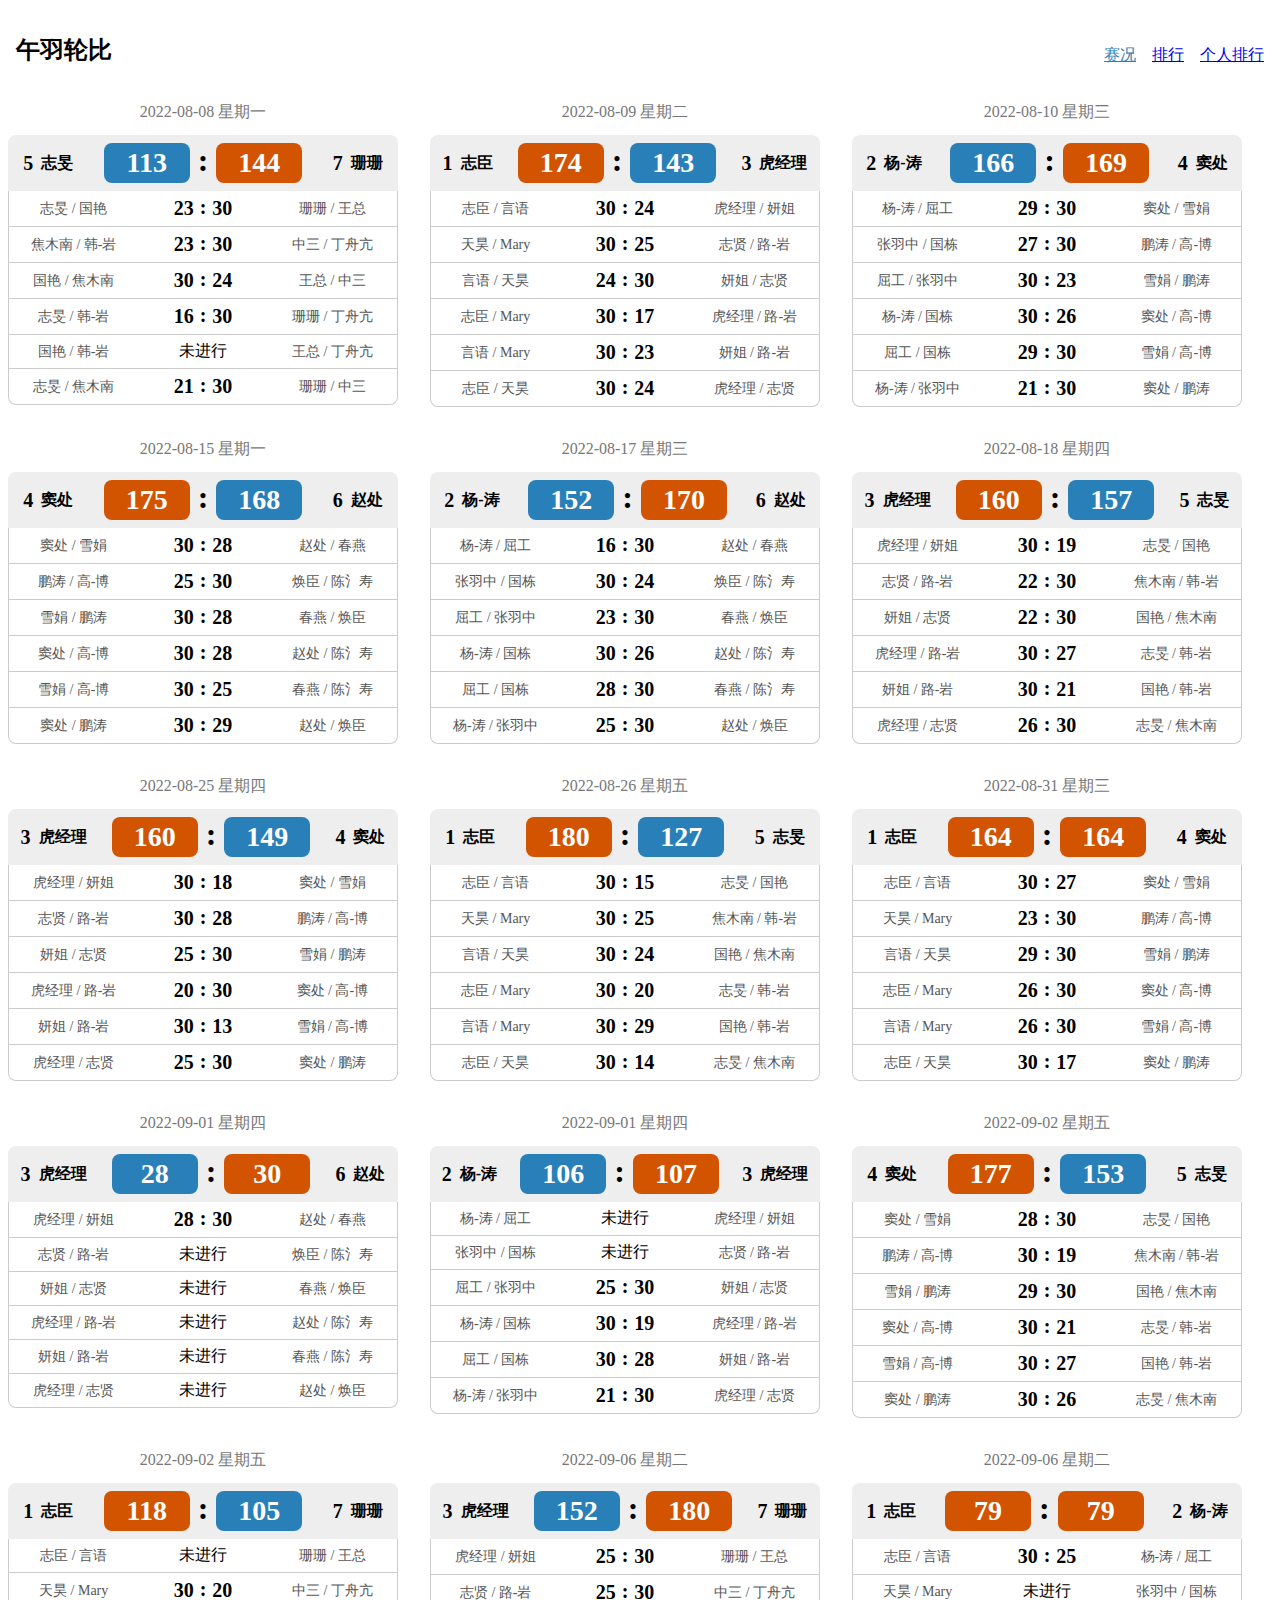
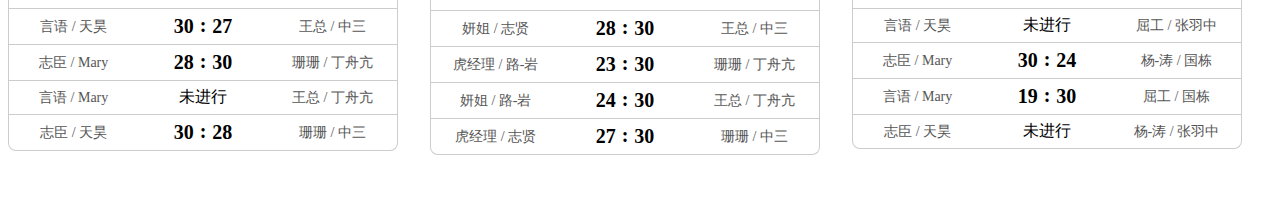
==== index.html @ dfd7b156 "update" ====
<!DOCTYPE html><html lang="en"><head><meta charset="utf-8"><link href="/wuyulunbi/favicon.ico" rel="icon"><meta content="width=device-width,initial-scale=1" name="viewport"><meta content="#000000" name="theme-color"><meta content="Web site created using create-react-app" name="description"><link href="/wuyulunbi/logo192.png" rel="apple-touch-icon"><link href="/wuyulunbi/manifest.json" rel="manifest"><title>午羽轮比</title><script defer src="/wuyulunbi/static/js/main.a09f2cc2.js"></script><link href="/wuyulunbi/static/css/main.77000b79.css" rel="stylesheet"><style data-styled="active" data-styled-version="5.3.5">.cSCSXe{display:flex;-webkit-box-pack:justify;justify-content:space-between;align-items:flex-end;padding:8px;height:50px;position:sticky;top:0;background:#fff;z-index:99}.cSCSXe .logo{font-size:24px;font-weight:900;margin-right:32px}.cSCSXe .navigator a+a{margin-left:16px}.cSCSXe .navigator a.active{color:#2980b9}.cSCSXe .navigator a:hover{opacity:.7}.fxheFN{padding-top:12px;padding-bottom:40px}@media (min-width:824px){.fxheFN .match-list{display:flex;flex-wrap:wrap;margin:0 -16px}}@media (max-width:824px){.fxheFN .match-list{display:flex;flex-direction:column;-webkit-box-align:center;align-items:center}}.eqzdWR{width:390px;margin:16px}@media (max-width:420px){.eqzdWR{width:380px;margin:12px auto}}@media (max-width:390px){.eqzdWR{width:360px;margin:12px auto}}@media (max-width:375px){.eqzdWR{width:320px;margin:12px auto}}.eqzdWR .match-date{color:#777;text-align:center}.eqzdWR .match-header{display:flex;-webkit-box-align:center;align-items:center;justify-content:space-around;margin-top:12px;background:#eee;padding:8px 0;border-top-right-radius:8px;border-top-left-radius:8px}.eqzdWR .match-team{display:flex;-webkit-box-align:center;align-items:center}.eqzdWR .match-team .team-index{font-size:20px;font-weight:700;margin-right:8px}.eqzdWR .match-team .tl-name{font-weight:600}@media (max-width:380px){.eqzdWR .match-team .team-index{font-size:16px}.eqzdWR .match-team .tl-name{font-size:14px}}.eqzdWR .total-score{display:flex;-webkit-box-align:center;align-items:center}.eqzdWR .total-score .score{display:inline-block;text-align:center;width:86px;padding:4px 0;font-size:28px;font-weight:900;background:#2980b9;color:#fff;border-radius:8px}.eqzdWR .total-score .score.victory{background:#d35400}.eqzdWR .total-score .score.defeat{background:#2980b9}@media (max-width:380px){.eqzdWR .total-score .score{font-size:20px;width:66px}}.eqzdWR .total-score .colon{font-size:32px;margin:0 8px;font-weight:700;transform:translateY(-3px)}.eqzdWR .match-content{border-left:1px solid #ccc;border-right:1px solid #ccc;border-bottom:1px solid #ccc;border-bottom-right-radius:8px;border-bottom-left-radius:8px}.eqzdWR .match-content .match-item-row+.match-item-row{border-top:1px solid #ccc}.eqzdWR .match-content .match-item-row{display:flex;padding:6px 0;-webkit-box-align:center;align-items:center}.eqzdWR .match-content .match-item-row .team-members{width:130px;text-align:center;font-size:14px;color:#555}.eqzdWR .match-content .match-item-row .match-score{width:130px;text-align:center}.eqzdWR .match-content .match-item-row .match-score .score{font-size:20px;font-weight:600}.eqzdWR .match-content .match-item-row .match-score .colon{font-size:20px;margin:0 6px;font-weight:700;transform:translateY(-1px);display:inline-block}</style><style data-styled="active" data-styled-version="5.3.5">.cSCSXe{display:flex;-webkit-box-pack:justify;justify-content:space-between;align-items:flex-end;padding:8px;height:50px;position:sticky;top:0;background:#fff;z-index:99}.cSCSXe .logo{font-size:24px;font-weight:900;margin-right:32px}.cSCSXe .navigator a+a{margin-left:16px}.cSCSXe .navigator a.active{color:#2980b9}.cSCSXe .navigator a:hover{opacity:.7}.fxheFN{padding-top:12px;padding-bottom:40px}@media (min-width:824px){.fxheFN .match-list{display:flex;flex-wrap:wrap;margin:0 -16px}}@media (max-width:824px){.fxheFN .match-list{display:flex;flex-direction:column;-webkit-box-align:center;align-items:center}}.eqzdWR{width:390px;margin:16px}@media (max-width:420px){.eqzdWR{width:380px;margin:12px auto}}@media (max-width:390px){.eqzdWR{width:360px;margin:12px auto}}@media (max-width:375px){.eqzdWR{width:320px;margin:12px auto}}.eqzdWR .match-date{color:#777;text-align:center}.eqzdWR .match-header{display:flex;-webkit-box-align:center;align-items:center;justify-content:space-around;margin-top:12px;background:#eee;padding:8px 0;border-top-right-radius:8px;border-top-left-radius:8px}.eqzdWR .match-team{display:flex;-webkit-box-align:center;align-items:center}.eqzdWR .match-team .team-index{font-size:20px;font-weight:700;margin-right:8px}.eqzdWR .match-team .tl-name{font-weight:600}@media (max-width:380px){.eqzdWR .match-team .team-index{font-size:16px}.eqzdWR .match-team .tl-name{font-size:14px}}.eqzdWR .total-score{display:flex;-webkit-box-align:center;align-items:center}.eqzdWR .total-score .score{display:inline-block;text-align:center;width:86px;padding:4px 0;font-size:28px;font-weight:900;background:#2980b9;color:#fff;border-radius:8px}.eqzdWR .total-score .score.victory{background:#d35400}.eqzdWR .total-score .score.defeat{background:#2980b9}@media (max-width:380px){.eqzdWR .total-score .score{font-size:20px;width:66px}}.eqzdWR .total-score .colon{font-size:32px;margin:0 8px;font-weight:700;transform:translateY(-3px)}.eqzdWR .match-content{border-left:1px solid #ccc;border-right:1px solid #ccc;border-bottom:1px solid #ccc;border-bottom-right-radius:8px;border-bottom-left-radius:8px}.eqzdWR .match-content .match-item-row+.match-item-row{border-top:1px solid #ccc}.eqzdWR .match-content .match-item-row{display:flex;padding:6px 0;-webkit-box-align:center;align-items:center}.eqzdWR .match-content .match-item-row .team-members{width:130px;text-align:center;font-size:14px;color:#555}.eqzdWR .match-content .match-item-row .match-score{width:130px;text-align:center}.eqzdWR .match-content .match-item-row .match-score .score{font-size:20px;font-weight:600}.eqzdWR .match-content .match-item-row .match-score .colon{font-size:20px;margin:0 6px;font-weight:700;transform:translateY(-1px);display:inline-block}</style></head><body><noscript>You need to enable JavaScript to run this app.</noscript><div id="root"><div class="App"><header class="sc-bczRLJ cSCSXe"><div class="logo">午羽轮比</div><div class="navigator"><a class="active" href="/wuyulunbi" aria-current="page">赛况</a><a class="" href="/wuyulunbi/rank">排行</a><a class="" href="/wuyulunbi/personalRank">个人排行</a></div></header><main class="app-main"><div class="sc-gsnTZi fxheFN"><div class="match-list"><div class="sc-dkzDqf eqzdWR"><div class="match-date">2022-08-08 星期一</div><div class="match-header"><div class="match-team team-a"><span class="team-index">5</span><span class="tl-name">志旻</span></div><div class="total-score"><span class="score defeat">113</span><span class="colon">:</span><span class="score victory">144</span></div><div class="match-team team-b"><span class="team-index">7</span><span class="tl-name">珊珊</span></div></div><div class="match-content"><div class="match-item-row"><div class="team-members">志旻 / 国艳</div><div class="match-score"><span class="score">23</span><span class="colon">:</span><span class="score">30</span></div><div class="team-members">珊珊 / 王总</div></div><div class="match-item-row"><div class="team-members">焦木南 / 韩-岩</div><div class="match-score"><span class="score">23</span><span class="colon">:</span><span class="score">30</span></div><div class="team-members">中三 / 丁舟亢</div></div><div class="match-item-row"><div class="team-members">国艳 / 焦木南</div><div class="match-score"><span class="score">30</span><span class="colon">:</span><span class="score">24</span></div><div class="team-members">王总 / 中三</div></div><div class="match-item-row"><div class="team-members">志旻 / 韩-岩</div><div class="match-score"><span class="score">16</span><span class="colon">:</span><span class="score">30</span></div><div class="team-members">珊珊 / 丁舟亢</div></div><div class="match-item-row"><div class="team-members">国艳 / 韩-岩</div><div class="match-score">未进行</div><div class="team-members">王总 / 丁舟亢</div></div><div class="match-item-row"><div class="team-members">志旻 / 焦木南</div><div class="match-score"><span class="score">21</span><span class="colon">:</span><span class="score">30</span></div><div class="team-members">珊珊 / 中三</div></div></div></div><div class="sc-dkzDqf eqzdWR"><div class="match-date">2022-08-09 星期二</div><div class="match-header"><div class="match-team team-a"><span class="team-index">1</span><span class="tl-name">志臣</span></div><div class="total-score"><span class="score victory">174</span><span class="colon">:</span><span class="score defeat">143</span></div><div class="match-team team-b"><span class="team-index">3</span><span class="tl-name">虎经理</span></div></div><div class="match-content"><div class="match-item-row"><div class="team-members">志臣 / 言语</div><div class="match-score"><span class="score">30</span><span class="colon">:</span><span class="score">24</span></div><div class="team-members">虎经理 / 妍姐</div></div><div class="match-item-row"><div class="team-members">天昊 / Mary</div><div class="match-score"><span class="score">30</span><span class="colon">:</span><span class="score">25</span></div><div class="team-members">志贤 / 路-岩</div></div><div class="match-item-row"><div class="team-members">言语 / 天昊</div><div class="match-score"><span class="score">24</span><span class="colon">:</span><span class="score">30</span></div><div class="team-members">妍姐 / 志贤</div></div><div class="match-item-row"><div class="team-members">志臣 / Mary</div><div class="match-score"><span class="score">30</span><span class="colon">:</span><span class="score">17</span></div><div class="team-members">虎经理 / 路-岩</div></div><div class="match-item-row"><div class="team-members">言语 / Mary</div><div class="match-score"><span class="score">30</span><span class="colon">:</span><span class="score">23</span></div><div class="team-members">妍姐 / 路-岩</div></div><div class="match-item-row"><div class="team-members">志臣 / 天昊</div><div class="match-score"><span class="score">30</span><span class="colon">:</span><span class="score">24</span></div><div class="team-members">虎经理 / 志贤</div></div></div></div><div class="sc-dkzDqf eqzdWR"><div class="match-date">2022-08-10 星期三</div><div class="match-header"><div class="match-team team-a"><span class="team-index">2</span><span class="tl-name">杨-涛</span></div><div class="total-score"><span class="score defeat">166</span><span class="colon">:</span><span class="score victory">169</span></div><div class="match-team team-b"><span class="team-index">4</span><span class="tl-name">窦处</span></div></div><div class="match-content"><div class="match-item-row"><div class="team-members">杨-涛 / 屈工</div><div class="match-score"><span class="score">29</span><span class="colon">:</span><span class="score">30</span></div><div class="team-members">窦处 / 雪娟</div></div><div class="match-item-row"><div class="team-members">张羽中 / 国栋</div><div class="match-score"><span class="score">27</span><span class="colon">:</span><span class="score">30</span></div><div class="team-members">鹏涛 / 高-博</div></div><div class="match-item-row"><div class="team-members">屈工 / 张羽中</div><div class="match-score"><span class="score">30</span><span class="colon">:</span><span class="score">23</span></div><div class="team-members">雪娟 / 鹏涛</div></div><div class="match-item-row"><div class="team-members">杨-涛 / 国栋</div><div class="match-score"><span class="score">30</span><span class="colon">:</span><span class="score">26</span></div><div class="team-members">窦处 / 高-博</div></div><div class="match-item-row"><div class="team-members">屈工 / 国栋</div><div class="match-score"><span class="score">29</span><span class="colon">:</span><span class="score">30</span></div><div class="team-members">雪娟 / 高-博</div></div><div class="match-item-row"><div class="team-members">杨-涛 / 张羽中</div><div class="match-score"><span class="score">21</span><span class="colon">:</span><span class="score">30</span></div><div class="team-members">窦处 / 鹏涛</div></div></div></div><div class="sc-dkzDqf eqzdWR"><div class="match-date">2022-08-15 星期一</div><div class="match-header"><div class="match-team team-a"><span class="team-index">4</span><span class="tl-name">窦处</span></div><div class="total-score"><span class="score victory">175</span><span class="colon">:</span><span class="score defeat">168</span></div><div class="match-team team-b"><span class="team-index">6</span><span class="tl-name">赵处</span></div></div><div class="match-content"><div class="match-item-row"><div class="team-members">窦处 / 雪娟</div><div class="match-score"><span class="score">30</span><span class="colon">:</span><span class="score">28</span></div><div class="team-members">赵处 / 春燕</div></div><div class="match-item-row"><div class="team-members">鹏涛 / 高-博</div><div class="match-score"><span class="score">25</span><span class="colon">:</span><span class="score">30</span></div><div class="team-members">焕臣 / 陈氵寿</div></div><div class="match-item-row"><div class="team-members">雪娟 / 鹏涛</div><div class="match-score"><span class="score">30</span><span class="colon">:</span><span class="score">28</span></div><div class="team-members">春燕 / 焕臣</div></div><div class="match-item-row"><div class="team-members">窦处 / 高-博</div><div class="match-score"><span class="score">30</span><span class="colon">:</span><span class="score">28</span></div><div class="team-members">赵处 / 陈氵寿</div></div><div class="match-item-row"><div class="team-members">雪娟 / 高-博</div><div class="match-score"><span class="score">30</span><span class="colon">:</span><span class="score">25</span></div><div class="team-members">春燕 / 陈氵寿</div></div><div class="match-item-row"><div class="team-members">窦处 / 鹏涛</div><div class="match-score"><span class="score">30</span><span class="colon">:</span><span class="score">29</span></div><div class="team-members">赵处 / 焕臣</div></div></div></div><div class="sc-dkzDqf eqzdWR"><div class="match-date">2022-08-17 星期三</div><div class="match-header"><div class="match-team team-a"><span class="team-index">2</span><span class="tl-name">杨-涛</span></div><div class="total-score"><span class="score defeat">152</span><span class="colon">:</span><span class="score victory">170</span></div><div class="match-team team-b"><span class="team-index">6</span><span class="tl-name">赵处</span></div></div><div class="match-content"><div class="match-item-row"><div class="team-members">杨-涛 / 屈工</div><div class="match-score"><span class="score">16</span><span class="colon">:</span><span class="score">30</span></div><div class="team-members">赵处 / 春燕</div></div><div class="match-item-row"><div class="team-members">张羽中 / 国栋</div><div class="match-score"><span class="score">30</span><span class="colon">:</span><span class="score">24</span></div><div class="team-members">焕臣 / 陈氵寿</div></div><div class="match-item-row"><div class="team-members">屈工 / 张羽中</div><div class="match-score"><span class="score">23</span><span class="colon">:</span><span class="score">30</span></div><div class="team-members">春燕 / 焕臣</div></div><div class="match-item-row"><div class="team-members">杨-涛 / 国栋</div><div class="match-score"><span class="score">30</span><span class="colon">:</span><span class="score">26</span></div><div class="team-members">赵处 / 陈氵寿</div></div><div class="match-item-row"><div class="team-members">屈工 / 国栋</div><div class="match-score"><span class="score">28</span><span class="colon">:</span><span class="score">30</span></div><div class="team-members">春燕 / 陈氵寿</div></div><div class="match-item-row"><div class="team-members">杨-涛 / 张羽中</div><div class="match-score"><span class="score">25</span><span class="colon">:</span><span class="score">30</span></div><div class="team-members">赵处 / 焕臣</div></div></div></div><div class="sc-dkzDqf eqzdWR"><div class="match-date">2022-08-18 星期四</div><div class="match-header"><div class="match-team team-a"><span class="team-index">3</span><span class="tl-name">虎经理</span></div><div class="total-score"><span class="score victory">160</span><span class="colon">:</span><span class="score defeat">157</span></div><div class="match-team team-b"><span class="team-index">5</span><span class="tl-name">志旻</span></div></div><div class="match-content"><div class="match-item-row"><div class="team-members">虎经理 / 妍姐</div><div class="match-score"><span class="score">30</span><span class="colon">:</span><span class="score">19</span></div><div class="team-members">志旻 / 国艳</div></div><div class="match-item-row"><div class="team-members">志贤 / 路-岩</div><div class="match-score"><span class="score">22</span><span class="colon">:</span><span class="score">30</span></div><div class="team-members">焦木南 / 韩-岩</div></div><div class="match-item-row"><div class="team-members">妍姐 / 志贤</div><div class="match-score"><span class="score">22</span><span class="colon">:</span><span class="score">30</span></div><div class="team-members">国艳 / 焦木南</div></div><div class="match-item-row"><div class="team-members">虎经理 / 路-岩</div><div class="match-score"><span class="score">30</span><span class="colon">:</span><span class="score">27</span></div><div class="team-members">志旻 / 韩-岩</div></div><div class="match-item-row"><div class="team-members">妍姐 / 路-岩</div><div class="match-score"><span class="score">30</span><span class="colon">:</span><span class="score">21</span></div><div class="team-members">国艳 / 韩-岩</div></div><div class="match-item-row"><div class="team-members">虎经理 / 志贤</div><div class="match-score"><span class="score">26</span><span class="colon">:</span><span class="score">30</span></div><div class="team-members">志旻 / 焦木南</div></div></div></div><div class="sc-dkzDqf eqzdWR"><div class="match-date">2022-08-25 星期四</div><div class="match-header"><div class="match-team team-a"><span class="team-index">3</span><span class="tl-name">虎经理</span></div><div class="total-score"><span class="score victory">160</span><span class="colon">:</span><span class="score defeat">149</span></div><div class="match-team team-b"><span class="team-index">4</span><span class="tl-name">窦处</span></div></div><div class="match-content"><div class="match-item-row"><div class="team-members">虎经理 / 妍姐</div><div class="match-score"><span class="score">30</span><span class="colon">:</span><span class="score">18</span></div><div class="team-members">窦处 / 雪娟</div></div><div class="match-item-row"><div class="team-members">志贤 / 路-岩</div><div class="match-score"><span class="score">30</span><span class="colon">:</span><span class="score">28</span></div><div class="team-members">鹏涛 / 高-博</div></div><div class="match-item-row"><div class="team-members">妍姐 / 志贤</div><div class="match-score"><span class="score">25</span><span class="colon">:</span><span class="score">30</span></div><div class="team-members">雪娟 / 鹏涛</div></div><div class="match-item-row"><div class="team-members">虎经理 / 路-岩</div><div class="match-score"><span class="score">20</span><span class="colon">:</span><span class="score">30</span></div><div class="team-members">窦处 / 高-博</div></div><div class="match-item-row"><div class="team-members">妍姐 / 路-岩</div><div class="match-score"><span class="score">30</span><span class="colon">:</span><span class="score">13</span></div><div class="team-members">雪娟 / 高-博</div></div><div class="match-item-row"><div class="team-members">虎经理 / 志贤</div><div class="match-score"><span class="score">25</span><span class="colon">:</span><span class="score">30</span></div><div class="team-members">窦处 / 鹏涛</div></div></div></div><div class="sc-dkzDqf eqzdWR"><div class="match-date">2022-08-26 星期五</div><div class="match-header"><div class="match-team team-a"><span class="team-index">1</span><span class="tl-name">志臣</span></div><div class="total-score"><span class="score victory">180</span><span class="colon">:</span><span class="score defeat">127</span></div><div class="match-team team-b"><span class="team-index">5</span><span class="tl-name">志旻</span></div></div><div class="match-content"><div class="match-item-row"><div class="team-members">志臣 / 言语</div><div class="match-score"><span class="score">30</span><span class="colon">:</span><span class="score">15</span></div><div class="team-members">志旻 / 国艳</div></div><div class="match-item-row"><div class="team-members">天昊 / Mary</div><div class="match-score"><span class="score">30</span><span class="colon">:</span><span class="score">25</span></div><div class="team-members">焦木南 / 韩-岩</div></div><div class="match-item-row"><div class="team-members">言语 / 天昊</div><div class="match-score"><span class="score">30</span><span class="colon">:</span><span class="score">24</span></div><div class="team-members">国艳 / 焦木南</div></div><div class="match-item-row"><div class="team-members">志臣 / Mary</div><div class="match-score"><span class="score">30</span><span class="colon">:</span><span class="score">20</span></div><div class="team-members">志旻 / 韩-岩</div></div><div class="match-item-row"><div class="team-members">言语 / Mary</div><div class="match-score"><span class="score">30</span><span class="colon">:</span><span class="score">29</span></div><div class="team-members">国艳 / 韩-岩</div></div><div class="match-item-row"><div class="team-members">志臣 / 天昊</div><div class="match-score"><span class="score">30</span><span class="colon">:</span><span class="score">14</span></div><div class="team-members">志旻 / 焦木南</div></div></div></div><div class="sc-dkzDqf eqzdWR"><div class="match-date">2022-08-31 星期三</div><div class="match-header"><div class="match-team team-a"><span class="team-index">1</span><span class="tl-name">志臣</span></div><div class="total-score"><span class="score victory">164</span><span class="colon">:</span><span class="score victory">164</span></div><div class="match-team team-b"><span class="team-index">4</span><span class="tl-name">窦处</span></div></div><div class="match-content"><div class="match-item-row"><div class="team-members">志臣 / 言语</div><div class="match-score"><span class="score">30</span><span class="colon">:</span><span class="score">27</span></div><div class="team-members">窦处 / 雪娟</div></div><div class="match-item-row"><div class="team-members">天昊 / Mary</div><div class="match-score"><span class="score">23</span><span class="colon">:</span><span class="score">30</span></div><div class="team-members">鹏涛 / 高-博</div></div><div class="match-item-row"><div class="team-members">言语 / 天昊</div><div class="match-score"><span class="score">29</span><span class="colon">:</span><span class="score">30</span></div><div class="team-members">雪娟 / 鹏涛</div></div><div class="match-item-row"><div class="team-members">志臣 / Mary</div><div class="match-score"><span class="score">26</span><span class="colon">:</span><span class="score">30</span></div><div class="team-members">窦处 / 高-博</div></div><div class="match-item-row"><div class="team-members">言语 / Mary</div><div class="match-score"><span class="score">26</span><span class="colon">:</span><span class="score">30</span></div><div class="team-members">雪娟 / 高-博</div></div><div class="match-item-row"><div class="team-members">志臣 / 天昊</div><div class="match-score"><span class="score">30</span><span class="colon">:</span><span class="score">17</span></div><div class="team-members">窦处 / 鹏涛</div></div></div></div><div class="sc-dkzDqf eqzdWR"><div class="match-date">2022-09-01 星期四</div><div class="match-header"><div class="match-team team-a"><span class="team-index">3</span><span class="tl-name">虎经理</span></div><div class="total-score"><span class="score defeat">28</span><span class="colon">:</span><span class="score victory">30</span></div><div class="match-team team-b"><span class="team-index">6</span><span class="tl-name">赵处</span></div></div><div class="match-content"><div class="match-item-row"><div class="team-members">虎经理 / 妍姐</div><div class="match-score"><span class="score">28</span><span class="colon">:</span><span class="score">30</span></div><div class="team-members">赵处 / 春燕</div></div><div class="match-item-row"><div class="team-members">志贤 / 路-岩</div><div class="match-score">未进行</div><div class="team-members">焕臣 / 陈氵寿</div></div><div class="match-item-row"><div class="team-members">妍姐 / 志贤</div><div class="match-score">未进行</div><div class="team-members">春燕 / 焕臣</div></div><div class="match-item-row"><div class="team-members">虎经理 / 路-岩</div><div class="match-score">未进行</div><div class="team-members">赵处 / 陈氵寿</div></div><div class="match-item-row"><div class="team-members">妍姐 / 路-岩</div><div class="match-score">未进行</div><div class="team-members">春燕 / 陈氵寿</div></div><div class="match-item-row"><div class="team-members">虎经理 / 志贤</div><div class="match-score">未进行</div><div class="team-members">赵处 / 焕臣</div></div></div></div><div class="sc-dkzDqf eqzdWR"><div class="match-date">2022-09-01 星期四</div><div class="match-header"><div class="match-team team-a"><span class="team-index">2</span><span class="tl-name">杨-涛</span></div><div class="total-score"><span class="score defeat">106</span><span class="colon">:</span><span class="score victory">107</span></div><div class="match-team team-b"><span class="team-index">3</span><span class="tl-name">虎经理</span></div></div><div class="match-content"><div class="match-item-row"><div class="team-members">杨-涛 / 屈工</div><div class="match-score">未进行</div><div class="team-members">虎经理 / 妍姐</div></div><div class="match-item-row"><div class="team-members">张羽中 / 国栋</div><div class="match-score">未进行</div><div class="team-members">志贤 / 路-岩</div></div><div class="match-item-row"><div class="team-members">屈工 / 张羽中</div><div class="match-score"><span class="score">25</span><span class="colon">:</span><span class="score">30</span></div><div class="team-members">妍姐 / 志贤</div></div><div class="match-item-row"><div class="team-members">杨-涛 / 国栋</div><div class="match-score"><span class="score">30</span><span class="colon">:</span><span class="score">19</span></div><div class="team-members">虎经理 / 路-岩</div></div><div class="match-item-row"><div class="team-members">屈工 / 国栋</div><div class="match-score"><span class="score">30</span><span class="colon">:</span><span class="score">28</span></div><div class="team-members">妍姐 / 路-岩</div></div><div class="match-item-row"><div class="team-members">杨-涛 / 张羽中</div><div class="match-score"><span class="score">21</span><span class="colon">:</span><span class="score">30</span></div><div class="team-members">虎经理 / 志贤</div></div></div></div><div class="sc-dkzDqf eqzdWR"><div class="match-date">2022-09-02 星期五</div><div class="match-header"><div class="match-team team-a"><span class="team-index">4</span><span class="tl-name">窦处</span></div><div class="total-score"><span class="score victory">177</span><span class="colon">:</span><span class="score defeat">153</span></div><div class="match-team team-b"><span class="team-index">5</span><span class="tl-name">志旻</span></div></div><div class="match-content"><div class="match-item-row"><div class="team-members">窦处 / 雪娟</div><div class="match-score"><span class="score">28</span><span class="colon">:</span><span class="score">30</span></div><div class="team-members">志旻 / 国艳</div></div><div class="match-item-row"><div class="team-members">鹏涛 / 高-博</div><div class="match-score"><span class="score">30</span><span class="colon">:</span><span class="score">19</span></div><div class="team-members">焦木南 / 韩-岩</div></div><div class="match-item-row"><div class="team-members">雪娟 / 鹏涛</div><div class="match-score"><span class="score">29</span><span class="colon">:</span><span class="score">30</span></div><div class="team-members">国艳 / 焦木南</div></div><div class="match-item-row"><div class="team-members">窦处 / 高-博</div><div class="match-score"><span class="score">30</span><span class="colon">:</span><span class="score">21</span></div><div class="team-members">志旻 / 韩-岩</div></div><div class="match-item-row"><div class="team-members">雪娟 / 高-博</div><div class="match-score"><span class="score">30</span><span class="colon">:</span><span class="score">27</span></div><div class="team-members">国艳 / 韩-岩</div></div><div class="match-item-row"><div class="team-members">窦处 / 鹏涛</div><div class="match-score"><span class="score">30</span><span class="colon">:</span><span class="score">26</span></div><div class="team-members">志旻 / 焦木南</div></div></div></div><div class="sc-dkzDqf eqzdWR"><div class="match-date">2022-09-02 星期五</div><div class="match-header"><div class="match-team team-a"><span class="team-index">1</span><span class="tl-name">志臣</span></div><div class="total-score"><span class="score victory">118</span><span class="colon">:</span><span class="score defeat">105</span></div><div class="match-team team-b"><span class="team-index">7</span><span class="tl-name">珊珊</span></div></div><div class="match-content"><div class="match-item-row"><div class="team-members">志臣 / 言语</div><div class="match-score">未进行</div><div class="team-members">珊珊 / 王总</div></div><div class="match-item-row"><div class="team-members">天昊 / Mary</div><div class="match-score"><span class="score">30</span><span class="colon">:</span><span class="score">20</span></div><div class="team-members">中三 / 丁舟亢</div></div><div class="match-item-row"><div class="team-members">言语 / 天昊</div><div class="match-score"><span class="score">30</span><span class="colon">:</span><span class="score">27</span></div><div class="team-members">王总 / 中三</div></div><div class="match-item-row"><div class="team-members">志臣 / Mary</div><div class="match-score"><span class="score">28</span><span class="colon">:</span><span class="score">30</span></div><div class="team-members">珊珊 / 丁舟亢</div></div><div class="match-item-row"><div class="team-members">言语 / Mary</div><div class="match-score">未进行</div><div class="team-members">王总 / 丁舟亢</div></div><div class="match-item-row"><div class="team-members">志臣 / 天昊</div><div class="match-score"><span class="score">30</span><span class="colon">:</span><span class="score">28</span></div><div class="team-members">珊珊 / 中三</div></div></div></div><div class="sc-dkzDqf eqzdWR"><div class="match-date">2022-09-06 星期二</div><div class="match-header"><div class="match-team team-a"><span class="team-index">3</span><span class="tl-name">虎经理</span></div><div class="total-score"><span class="score defeat">152</span><span class="colon">:</span><span class="score victory">180</span></div><div class="match-team team-b"><span class="team-index">7</span><span class="tl-name">珊珊</span></div></div><div class="match-content"><div class="match-item-row"><div class="team-members">虎经理 / 妍姐</div><div class="match-score"><span class="score">25</span><span class="colon">:</span><span class="score">30</span></div><div class="team-members">珊珊 / 王总</div></div><div class="match-item-row"><div class="team-members">志贤 / 路-岩</div><div class="match-score"><span class="score">25</span><span class="colon">:</span><span class="score">30</span></div><div class="team-members">中三 / 丁舟亢</div></div><div class="match-item-row"><div class="team-members">妍姐 / 志贤</div><div class="match-score"><span class="score">28</span><span class="colon">:</span><span class="score">30</span></div><div class="team-members">王总 / 中三</div></div><div class="match-item-row"><div class="team-members">虎经理 / 路-岩</div><div class="match-score"><span class="score">23</span><span class="colon">:</span><span class="score">30</span></div><div class="team-members">珊珊 / 丁舟亢</div></div><div class="match-item-row"><div class="team-members">妍姐 / 路-岩</div><div class="match-score"><span class="score">24</span><span class="colon">:</span><span class="score">30</span></div><div class="team-members">王总 / 丁舟亢</div></div><div class="match-item-row"><div class="team-members">虎经理 / 志贤</div><div class="match-score"><span class="score">27</span><span class="colon">:</span><span class="score">30</span></div><div class="team-members">珊珊 / 中三</div></div></div></div><div class="sc-dkzDqf eqzdWR"><div class="match-date">2022-09-06 星期二</div><div class="match-header"><div class="match-team team-a"><span class="team-index">1</span><span class="tl-name">志臣</span></div><div class="total-score"><span class="score victory">79</span><span class="colon">:</span><span class="score victory">79</span></div><div class="match-team team-b"><span class="team-index">2</span><span class="tl-name">杨-涛</span></div></div><div class="match-content"><div class="match-item-row"><div class="team-members">志臣 / 言语</div><div class="match-score"><span class="score">30</span><span class="colon">:</span><span class="score">25</span></div><div class="team-members">杨-涛 / 屈工</div></div><div class="match-item-row"><div class="team-members">天昊 / Mary</div><div class="match-score">未进行</div><div class="team-members">张羽中 / 国栋</div></div><div class="match-item-row"><div class="team-members">言语 / 天昊</div><div class="match-score">未进行</div><div class="team-members">屈工 / 张羽中</div></div><div class="match-item-row"><div class="team-members">志臣 / Mary</div><div class="match-score"><span class="score">30</span><span class="colon">:</span><span class="score">24</span></div><div class="team-members">杨-涛 / 国栋</div></div><div class="match-item-row"><div class="team-members">言语 / Mary</div><div class="match-score"><span class="score">19</span><span class="colon">:</span><span class="score">30</span></div><div class="team-members">屈工 / 国栋</div></div><div class="match-item-row"><div class="team-members">志臣 / 天昊</div><div class="match-score">未进行</div><div class="team-members">杨-涛 / 张羽中</div></div></div></div></div></div></main></div></div></body></html>
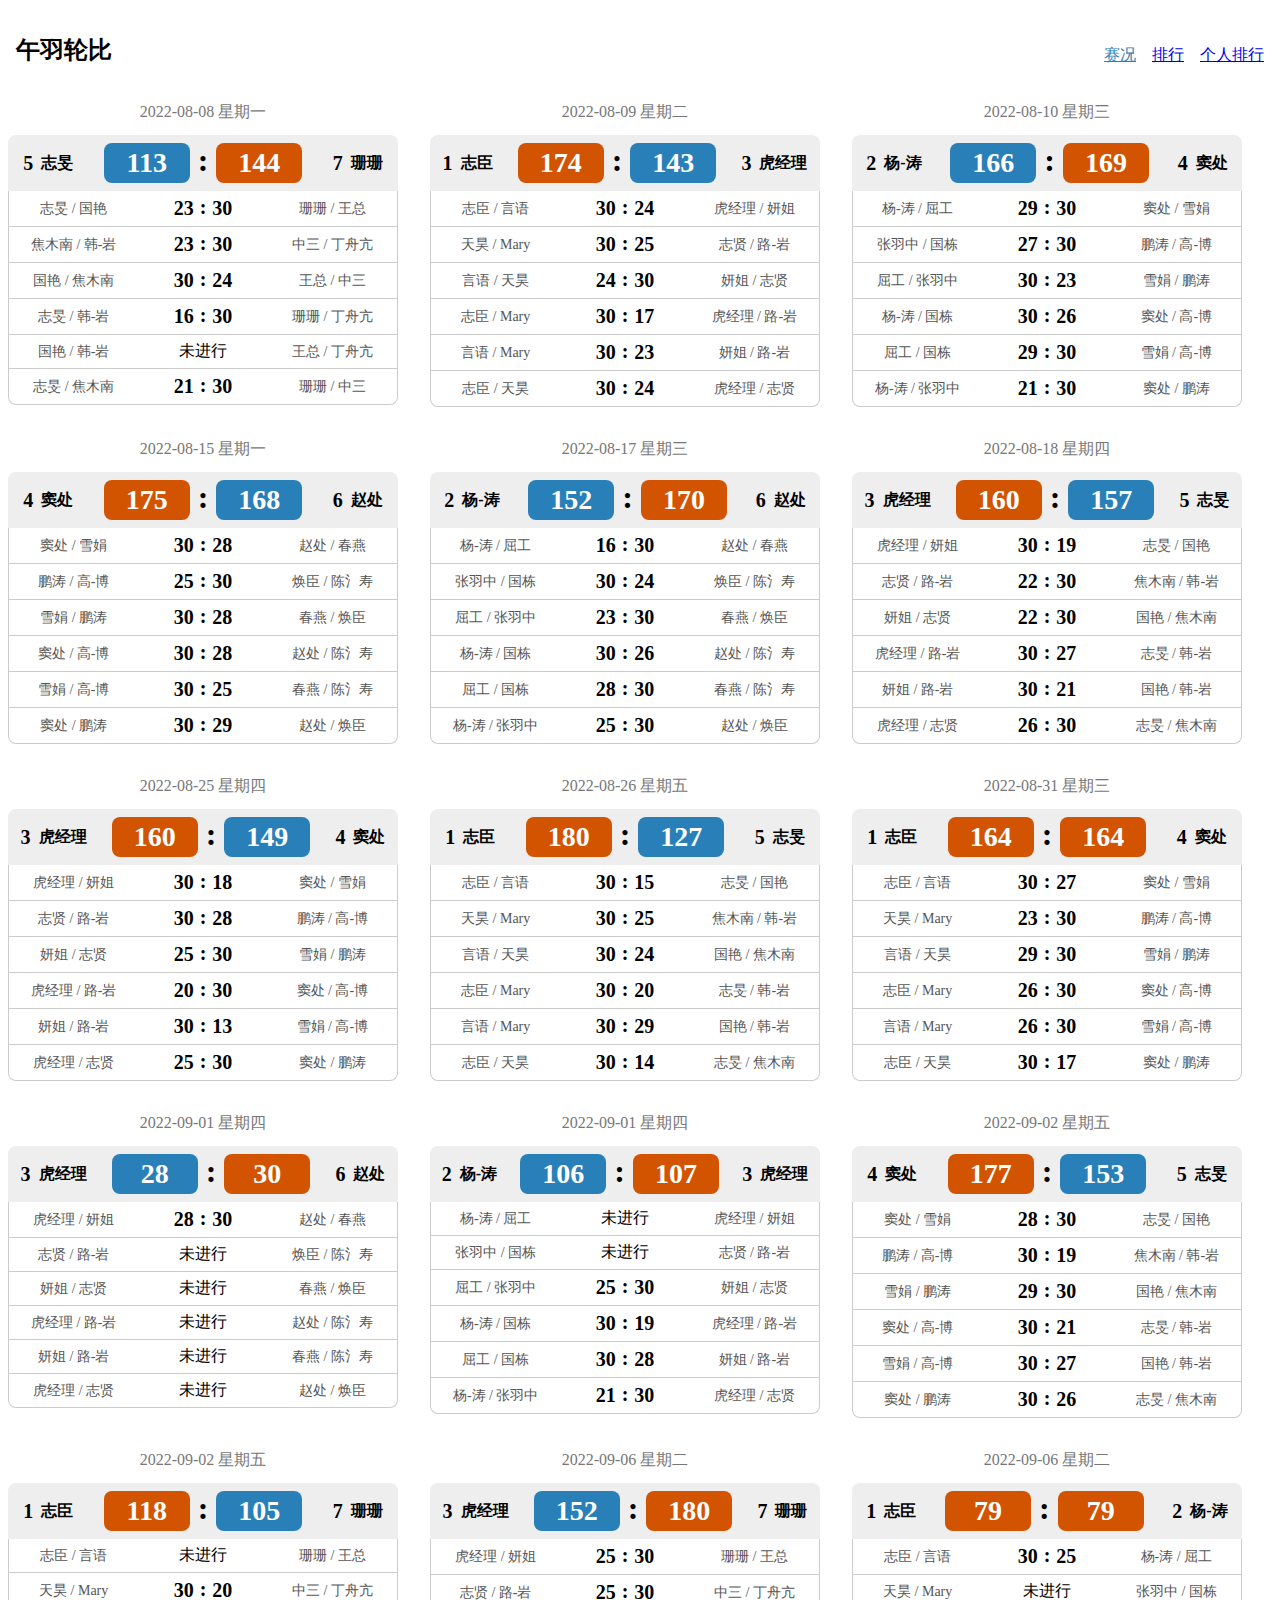
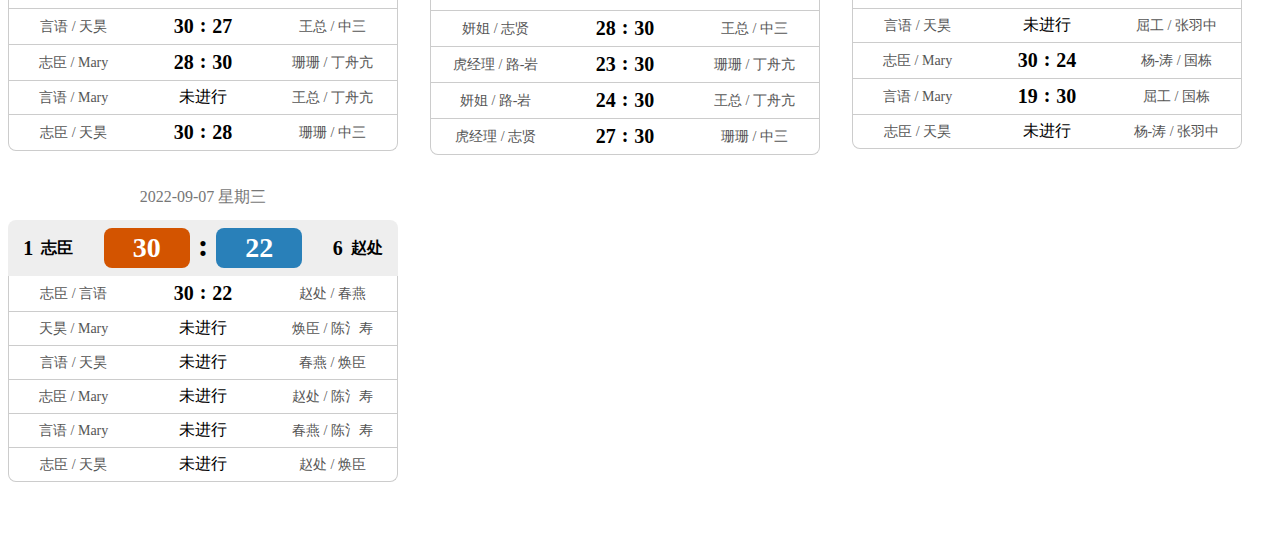
==== commit a1fd4415: "update" ====
--- a/index.html
+++ b/index.html
@@ -1 +1 @@
-<!DOCTYPE html><html lang="en"><head><meta charset="utf-8"><link href="/wuyulunbi/favicon.ico" rel="icon"><meta content="width=device-width,initial-scale=1" name="viewport"><meta content="#000000" name="theme-color"><meta content="Web site created using create-react-app" name="description"><link href="/wuyulunbi/logo192.png" rel="apple-touch-icon"><link href="/wuyulunbi/manifest.json" rel="manifest"><title>午羽轮比</title><script defer src="/wuyulunbi/static/js/main.a09f2cc2.js"></script><link href="/wuyulunbi/static/css/main.77000b79.css" rel="stylesheet"><style data-styled="active" data-styled-version="5.3.5">.cSCSXe{display:flex;-webkit-box-pack:justify;justify-content:space-between;align-items:flex-end;padding:8px;height:50px;position:sticky;top:0;background:#fff;z-index:99}.cSCSXe .logo{font-size:24px;font-weight:900;margin-right:32px}.cSCSXe .navigator a+a{margin-left:16px}.cSCSXe .navigator a.active{color:#2980b9}.cSCSXe .navigator a:hover{opacity:.7}.fxheFN{padding-top:12px;padding-bottom:40px}@media (min-width:824px){.fxheFN .match-list{display:flex;flex-wrap:wrap;margin:0 -16px}}@media (max-width:824px){.fxheFN .match-list{display:flex;flex-direction:column;-webkit-box-align:center;align-items:center}}.eqzdWR{width:390px;margin:16px}@media (max-width:420px){.eqzdWR{width:380px;margin:12px auto}}@media (max-width:390px){.eqzdWR{width:360px;margin:12px auto}}@media (max-width:375px){.eqzdWR{width:320px;margin:12px auto}}.eqzdWR .match-date{color:#777;text-align:center}.eqzdWR .match-header{display:flex;-webkit-box-align:center;align-items:center;justify-content:space-around;margin-top:12px;background:#eee;padding:8px 0;border-top-right-radius:8px;border-top-left-radius:8px}.eqzdWR .match-team{display:flex;-webkit-box-align:center;align-items:center}.eqzdWR .match-team .team-index{font-size:20px;font-weight:700;margin-right:8px}.eqzdWR .match-team .tl-name{font-weight:600}@media (max-width:380px){.eqzdWR .match-team .team-index{font-size:16px}.eqzdWR .match-team .tl-name{font-size:14px}}.eqzdWR .total-score{display:flex;-webkit-box-align:center;align-items:center}.eqzdWR .total-score .score{display:inline-block;text-align:center;width:86px;padding:4px 0;font-size:28px;font-weight:900;background:#2980b9;color:#fff;border-radius:8px}.eqzdWR .total-score .score.victory{background:#d35400}.eqzdWR .total-score .score.defeat{background:#2980b9}@media (max-width:380px){.eqzdWR .total-score .score{font-size:20px;width:66px}}.eqzdWR .total-score .colon{font-size:32px;margin:0 8px;font-weight:700;transform:translateY(-3px)}.eqzdWR .match-content{border-left:1px solid #ccc;border-right:1px solid #ccc;border-bottom:1px solid #ccc;border-bottom-right-radius:8px;border-bottom-left-radius:8px}.eqzdWR .match-content .match-item-row+.match-item-row{border-top:1px solid #ccc}.eqzdWR .match-content .match-item-row{display:flex;padding:6px 0;-webkit-box-align:center;align-items:center}.eqzdWR .match-content .match-item-row .team-members{width:130px;text-align:center;font-size:14px;color:#555}.eqzdWR .match-content .match-item-row .match-score{width:130px;text-align:center}.eqzdWR .match-content .match-item-row .match-score .score{font-size:20px;font-weight:600}.eqzdWR .match-content .match-item-row .match-score .colon{font-size:20px;margin:0 6px;font-weight:700;transform:translateY(-1px);display:inline-block}</style><style data-styled="active" data-styled-version="5.3.5">.cSCSXe{display:flex;-webkit-box-pack:justify;justify-content:space-between;align-items:flex-end;padding:8px;height:50px;position:sticky;top:0;background:#fff;z-index:99}.cSCSXe .logo{font-size:24px;font-weight:900;margin-right:32px}.cSCSXe .navigator a+a{margin-left:16px}.cSCSXe .navigator a.active{color:#2980b9}.cSCSXe .navigator a:hover{opacity:.7}.fxheFN{padding-top:12px;padding-bottom:40px}@media (min-width:824px){.fxheFN .match-list{display:flex;flex-wrap:wrap;margin:0 -16px}}@media (max-width:824px){.fxheFN .match-list{display:flex;flex-direction:column;-webkit-box-align:center;align-items:center}}.eqzdWR{width:390px;margin:16px}@media (max-width:420px){.eqzdWR{width:380px;margin:12px auto}}@media (max-width:390px){.eqzdWR{width:360px;margin:12px auto}}@media (max-width:375px){.eqzdWR{width:320px;margin:12px auto}}.eqzdWR .match-date{color:#777;text-align:center}.eqzdWR .match-header{display:flex;-webkit-box-align:center;align-items:center;justify-content:space-around;margin-top:12px;background:#eee;padding:8px 0;border-top-right-radius:8px;border-top-left-radius:8px}.eqzdWR .match-team{display:flex;-webkit-box-align:center;align-items:center}.eqzdWR .match-team .team-index{font-size:20px;font-weight:700;margin-right:8px}.eqzdWR .match-team .tl-name{font-weight:600}@media (max-width:380px){.eqzdWR .match-team .team-index{font-size:16px}.eqzdWR .match-team .tl-name{font-size:14px}}.eqzdWR .total-score{display:flex;-webkit-box-align:center;align-items:center}.eqzdWR .total-score .score{display:inline-block;text-align:center;width:86px;padding:4px 0;font-size:28px;font-weight:900;background:#2980b9;color:#fff;border-radius:8px}.eqzdWR .total-score .score.victory{background:#d35400}.eqzdWR .total-score .score.defeat{background:#2980b9}@media (max-width:380px){.eqzdWR .total-score .score{font-size:20px;width:66px}}.eqzdWR .total-score .colon{font-size:32px;margin:0 8px;font-weight:700;transform:translateY(-3px)}.eqzdWR .match-content{border-left:1px solid #ccc;border-right:1px solid #ccc;border-bottom:1px solid #ccc;border-bottom-right-radius:8px;border-bottom-left-radius:8px}.eqzdWR .match-content .match-item-row+.match-item-row{border-top:1px solid #ccc}.eqzdWR .match-content .match-item-row{display:flex;padding:6px 0;-webkit-box-align:center;align-items:center}.eqzdWR .match-content .match-item-row .team-members{width:130px;text-align:center;font-size:14px;color:#555}.eqzdWR .match-content .match-item-row .match-score{width:130px;text-align:center}.eqzdWR .match-content .match-item-row .match-score .score{font-size:20px;font-weight:600}.eqzdWR .match-content .match-item-row .match-score .colon{font-size:20px;margin:0 6px;font-weight:700;transform:translateY(-1px);display:inline-block}</style></head><body><noscript>You need to enable JavaScript to run this app.</noscript><div id="root"><div class="App"><header class="sc-bczRLJ cSCSXe"><div class="logo">午羽轮比</div><div class="navigator"><a class="active" href="/wuyulunbi" aria-current="page">赛况</a><a class="" href="/wuyulunbi/rank">排行</a><a class="" href="/wuyulunbi/personalRank">个人排行</a></div></header><main class="app-main"><div class="sc-gsnTZi fxheFN"><div class="match-list"><div class="sc-dkzDqf eqzdWR"><div class="match-date">2022-08-08 星期一</div><div class="match-header"><div class="match-team team-a"><span class="team-index">5</span><span class="tl-name">志旻</span></div><div class="total-score"><span class="score defeat">113</span><span class="colon">:</span><span class="score victory">144</span></div><div class="match-team team-b"><span class="team-index">7</span><span class="tl-name">珊珊</span></div></div><div class="match-content"><div class="match-item-row"><div class="team-members">志旻 / 国艳</div><div class="match-score"><span class="score">23</span><span class="colon">:</span><span class="score">30</span></div><div class="team-members">珊珊 / 王总</div></div><div class="match-item-row"><div class="team-members">焦木南 / 韩-岩</div><div class="match-score"><span class="score">23</span><span class="colon">:</span><span class="score">30</span></div><div class="team-members">中三 / 丁舟亢</div></div><div class="match-item-row"><div class="team-members">国艳 / 焦木南</div><div class="match-score"><span class="score">30</span><span class="colon">:</span><span class="score">24</span></div><div class="team-members">王总 / 中三</div></div><div class="match-item-row"><div class="team-members">志旻 / 韩-岩</div><div class="match-score"><span class="score">16</span><span class="colon">:</span><span class="score">30</span></div><div class="team-members">珊珊 / 丁舟亢</div></div><div class="match-item-row"><div class="team-members">国艳 / 韩-岩</div><div class="match-score">未进行</div><div class="team-members">王总 / 丁舟亢</div></div><div class="match-item-row"><div class="team-members">志旻 / 焦木南</div><div class="match-score"><span class="score">21</span><span class="colon">:</span><span class="score">30</span></div><div class="team-members">珊珊 / 中三</div></div></div></div><div class="sc-dkzDqf eqzdWR"><div class="match-date">2022-08-09 星期二</div><div class="match-header"><div class="match-team team-a"><span class="team-index">1</span><span class="tl-name">志臣</span></div><div class="total-score"><span class="score victory">174</span><span class="colon">:</span><span class="score defeat">143</span></div><div class="match-team team-b"><span class="team-index">3</span><span class="tl-name">虎经理</span></div></div><div class="match-content"><div class="match-item-row"><div class="team-members">志臣 / 言语</div><div class="match-score"><span class="score">30</span><span class="colon">:</span><span class="score">24</span></div><div class="team-members">虎经理 / 妍姐</div></div><div class="match-item-row"><div class="team-members">天昊 / Mary</div><div class="match-score"><span class="score">30</span><span class="colon">:</span><span class="score">25</span></div><div class="team-members">志贤 / 路-岩</div></div><div class="match-item-row"><div class="team-members">言语 / 天昊</div><div class="match-score"><span class="score">24</span><span class="colon">:</span><span class="score">30</span></div><div class="team-members">妍姐 / 志贤</div></div><div class="match-item-row"><div class="team-members">志臣 / Mary</div><div class="match-score"><span class="score">30</span><span class="colon">:</span><span class="score">17</span></div><div class="team-members">虎经理 / 路-岩</div></div><div class="match-item-row"><div class="team-members">言语 / Mary</div><div class="match-score"><span class="score">30</span><span class="colon">:</span><span class="score">23</span></div><div class="team-members">妍姐 / 路-岩</div></div><div class="match-item-row"><div class="team-members">志臣 / 天昊</div><div class="match-score"><span class="score">30</span><span class="colon">:</span><span class="score">24</span></div><div class="team-members">虎经理 / 志贤</div></div></div></div><div class="sc-dkzDqf eqzdWR"><div class="match-date">2022-08-10 星期三</div><div class="match-header"><div class="match-team team-a"><span class="team-index">2</span><span class="tl-name">杨-涛</span></div><div class="total-score"><span class="score defeat">166</span><span class="colon">:</span><span class="score victory">169</span></div><div class="match-team team-b"><span class="team-index">4</span><span class="tl-name">窦处</span></div></div><div class="match-content"><div class="match-item-row"><div class="team-members">杨-涛 / 屈工</div><div class="match-score"><span class="score">29</span><span class="colon">:</span><span class="score">30</span></div><div class="team-members">窦处 / 雪娟</div></div><div class="match-item-row"><div class="team-members">张羽中 / 国栋</div><div class="match-score"><span class="score">27</span><span class="colon">:</span><span class="score">30</span></div><div class="team-members">鹏涛 / 高-博</div></div><div class="match-item-row"><div class="team-members">屈工 / 张羽中</div><div class="match-score"><span class="score">30</span><span class="colon">:</span><span class="score">23</span></div><div class="team-members">雪娟 / 鹏涛</div></div><div class="match-item-row"><div class="team-members">杨-涛 / 国栋</div><div class="match-score"><span class="score">30</span><span class="colon">:</span><span class="score">26</span></div><div class="team-members">窦处 / 高-博</div></div><div class="match-item-row"><div class="team-members">屈工 / 国栋</div><div class="match-score"><span class="score">29</span><span class="colon">:</span><span class="score">30</span></div><div class="team-members">雪娟 / 高-博</div></div><div class="match-item-row"><div class="team-members">杨-涛 / 张羽中</div><div class="match-score"><span class="score">21</span><span class="colon">:</span><span class="score">30</span></div><div class="team-members">窦处 / 鹏涛</div></div></div></div><div class="sc-dkzDqf eqzdWR"><div class="match-date">2022-08-15 星期一</div><div class="match-header"><div class="match-team team-a"><span class="team-index">4</span><span class="tl-name">窦处</span></div><div class="total-score"><span class="score victory">175</span><span class="colon">:</span><span class="score defeat">168</span></div><div class="match-team team-b"><span class="team-index">6</span><span class="tl-name">赵处</span></div></div><div class="match-content"><div class="match-item-row"><div class="team-members">窦处 / 雪娟</div><div class="match-score"><span class="score">30</span><span class="colon">:</span><span class="score">28</span></div><div class="team-members">赵处 / 春燕</div></div><div class="match-item-row"><div class="team-members">鹏涛 / 高-博</div><div class="match-score"><span class="score">25</span><span class="colon">:</span><span class="score">30</span></div><div class="team-members">焕臣 / 陈氵寿</div></div><div class="match-item-row"><div class="team-members">雪娟 / 鹏涛</div><div class="match-score"><span class="score">30</span><span class="colon">:</span><span class="score">28</span></div><div class="team-members">春燕 / 焕臣</div></div><div class="match-item-row"><div class="team-members">窦处 / 高-博</div><div class="match-score"><span class="score">30</span><span class="colon">:</span><span class="score">28</span></div><div class="team-members">赵处 / 陈氵寿</div></div><div class="match-item-row"><div class="team-members">雪娟 / 高-博</div><div class="match-score"><span class="score">30</span><span class="colon">:</span><span class="score">25</span></div><div class="team-members">春燕 / 陈氵寿</div></div><div class="match-item-row"><div class="team-members">窦处 / 鹏涛</div><div class="match-score"><span class="score">30</span><span class="colon">:</span><span class="score">29</span></div><div class="team-members">赵处 / 焕臣</div></div></div></div><div class="sc-dkzDqf eqzdWR"><div class="match-date">2022-08-17 星期三</div><div class="match-header"><div class="match-team team-a"><span class="team-index">2</span><span class="tl-name">杨-涛</span></div><div class="total-score"><span class="score defeat">152</span><span class="colon">:</span><span class="score victory">170</span></div><div class="match-team team-b"><span class="team-index">6</span><span class="tl-name">赵处</span></div></div><div class="match-content"><div class="match-item-row"><div class="team-members">杨-涛 / 屈工</div><div class="match-score"><span class="score">16</span><span class="colon">:</span><span class="score">30</span></div><div class="team-members">赵处 / 春燕</div></div><div class="match-item-row"><div class="team-members">张羽中 / 国栋</div><div class="match-score"><span class="score">30</span><span class="colon">:</span><span class="score">24</span></div><div class="team-members">焕臣 / 陈氵寿</div></div><div class="match-item-row"><div class="team-members">屈工 / 张羽中</div><div class="match-score"><span class="score">23</span><span class="colon">:</span><span class="score">30</span></div><div class="team-members">春燕 / 焕臣</div></div><div class="match-item-row"><div class="team-members">杨-涛 / 国栋</div><div class="match-score"><span class="score">30</span><span class="colon">:</span><span class="score">26</span></div><div class="team-members">赵处 / 陈氵寿</div></div><div class="match-item-row"><div class="team-members">屈工 / 国栋</div><div class="match-score"><span class="score">28</span><span class="colon">:</span><span class="score">30</span></div><div class="team-members">春燕 / 陈氵寿</div></div><div class="match-item-row"><div class="team-members">杨-涛 / 张羽中</div><div class="match-score"><span class="score">25</span><span class="colon">:</span><span class="score">30</span></div><div class="team-members">赵处 / 焕臣</div></div></div></div><div class="sc-dkzDqf eqzdWR"><div class="match-date">2022-08-18 星期四</div><div class="match-header"><div class="match-team team-a"><span class="team-index">3</span><span class="tl-name">虎经理</span></div><div class="total-score"><span class="score victory">160</span><span class="colon">:</span><span class="score defeat">157</span></div><div class="match-team team-b"><span class="team-index">5</span><span class="tl-name">志旻</span></div></div><div class="match-content"><div class="match-item-row"><div class="team-members">虎经理 / 妍姐</div><div class="match-score"><span class="score">30</span><span class="colon">:</span><span class="score">19</span></div><div class="team-members">志旻 / 国艳</div></div><div class="match-item-row"><div class="team-members">志贤 / 路-岩</div><div class="match-score"><span class="score">22</span><span class="colon">:</span><span class="score">30</span></div><div class="team-members">焦木南 / 韩-岩</div></div><div class="match-item-row"><div class="team-members">妍姐 / 志贤</div><div class="match-score"><span class="score">22</span><span class="colon">:</span><span class="score">30</span></div><div class="team-members">国艳 / 焦木南</div></div><div class="match-item-row"><div class="team-members">虎经理 / 路-岩</div><div class="match-score"><span class="score">30</span><span class="colon">:</span><span class="score">27</span></div><div class="team-members">志旻 / 韩-岩</div></div><div class="match-item-row"><div class="team-members">妍姐 / 路-岩</div><div class="match-score"><span class="score">30</span><span class="colon">:</span><span class="score">21</span></div><div class="team-members">国艳 / 韩-岩</div></div><div class="match-item-row"><div class="team-members">虎经理 / 志贤</div><div class="match-score"><span class="score">26</span><span class="colon">:</span><span class="score">30</span></div><div class="team-members">志旻 / 焦木南</div></div></div></div><div class="sc-dkzDqf eqzdWR"><div class="match-date">2022-08-25 星期四</div><div class="match-header"><div class="match-team team-a"><span class="team-index">3</span><span class="tl-name">虎经理</span></div><div class="total-score"><span class="score victory">160</span><span class="colon">:</span><span class="score defeat">149</span></div><div class="match-team team-b"><span class="team-index">4</span><span class="tl-name">窦处</span></div></div><div class="match-content"><div class="match-item-row"><div class="team-members">虎经理 / 妍姐</div><div class="match-score"><span class="score">30</span><span class="colon">:</span><span class="score">18</span></div><div class="team-members">窦处 / 雪娟</div></div><div class="match-item-row"><div class="team-members">志贤 / 路-岩</div><div class="match-score"><span class="score">30</span><span class="colon">:</span><span class="score">28</span></div><div class="team-members">鹏涛 / 高-博</div></div><div class="match-item-row"><div class="team-members">妍姐 / 志贤</div><div class="match-score"><span class="score">25</span><span class="colon">:</span><span class="score">30</span></div><div class="team-members">雪娟 / 鹏涛</div></div><div class="match-item-row"><div class="team-members">虎经理 / 路-岩</div><div class="match-score"><span class="score">20</span><span class="colon">:</span><span class="score">30</span></div><div class="team-members">窦处 / 高-博</div></div><div class="match-item-row"><div class="team-members">妍姐 / 路-岩</div><div class="match-score"><span class="score">30</span><span class="colon">:</span><span class="score">13</span></div><div class="team-members">雪娟 / 高-博</div></div><div class="match-item-row"><div class="team-members">虎经理 / 志贤</div><div class="match-score"><span class="score">25</span><span class="colon">:</span><span class="score">30</span></div><div class="team-members">窦处 / 鹏涛</div></div></div></div><div class="sc-dkzDqf eqzdWR"><div class="match-date">2022-08-26 星期五</div><div class="match-header"><div class="match-team team-a"><span class="team-index">1</span><span class="tl-name">志臣</span></div><div class="total-score"><span class="score victory">180</span><span class="colon">:</span><span class="score defeat">127</span></div><div class="match-team team-b"><span class="team-index">5</span><span class="tl-name">志旻</span></div></div><div class="match-content"><div class="match-item-row"><div class="team-members">志臣 / 言语</div><div class="match-score"><span class="score">30</span><span class="colon">:</span><span class="score">15</span></div><div class="team-members">志旻 / 国艳</div></div><div class="match-item-row"><div class="team-members">天昊 / Mary</div><div class="match-score"><span class="score">30</span><span class="colon">:</span><span class="score">25</span></div><div class="team-members">焦木南 / 韩-岩</div></div><div class="match-item-row"><div class="team-members">言语 / 天昊</div><div class="match-score"><span class="score">30</span><span class="colon">:</span><span class="score">24</span></div><div class="team-members">国艳 / 焦木南</div></div><div class="match-item-row"><div class="team-members">志臣 / Mary</div><div class="match-score"><span class="score">30</span><span class="colon">:</span><span class="score">20</span></div><div class="team-members">志旻 / 韩-岩</div></div><div class="match-item-row"><div class="team-members">言语 / Mary</div><div class="match-score"><span class="score">30</span><span class="colon">:</span><span class="score">29</span></div><div class="team-members">国艳 / 韩-岩</div></div><div class="match-item-row"><div class="team-members">志臣 / 天昊</div><div class="match-score"><span class="score">30</span><span class="colon">:</span><span class="score">14</span></div><div class="team-members">志旻 / 焦木南</div></div></div></div><div class="sc-dkzDqf eqzdWR"><div class="match-date">2022-08-31 星期三</div><div class="match-header"><div class="match-team team-a"><span class="team-index">1</span><span class="tl-name">志臣</span></div><div class="total-score"><span class="score victory">164</span><span class="colon">:</span><span class="score victory">164</span></div><div class="match-team team-b"><span class="team-index">4</span><span class="tl-name">窦处</span></div></div><div class="match-content"><div class="match-item-row"><div class="team-members">志臣 / 言语</div><div class="match-score"><span class="score">30</span><span class="colon">:</span><span class="score">27</span></div><div class="team-members">窦处 / 雪娟</div></div><div class="match-item-row"><div class="team-members">天昊 / Mary</div><div class="match-score"><span class="score">23</span><span class="colon">:</span><span class="score">30</span></div><div class="team-members">鹏涛 / 高-博</div></div><div class="match-item-row"><div class="team-members">言语 / 天昊</div><div class="match-score"><span class="score">29</span><span class="colon">:</span><span class="score">30</span></div><div class="team-members">雪娟 / 鹏涛</div></div><div class="match-item-row"><div class="team-members">志臣 / Mary</div><div class="match-score"><span class="score">26</span><span class="colon">:</span><span class="score">30</span></div><div class="team-members">窦处 / 高-博</div></div><div class="match-item-row"><div class="team-members">言语 / Mary</div><div class="match-score"><span class="score">26</span><span class="colon">:</span><span class="score">30</span></div><div class="team-members">雪娟 / 高-博</div></div><div class="match-item-row"><div class="team-members">志臣 / 天昊</div><div class="match-score"><span class="score">30</span><span class="colon">:</span><span class="score">17</span></div><div class="team-members">窦处 / 鹏涛</div></div></div></div><div class="sc-dkzDqf eqzdWR"><div class="match-date">2022-09-01 星期四</div><div class="match-header"><div class="match-team team-a"><span class="team-index">3</span><span class="tl-name">虎经理</span></div><div class="total-score"><span class="score defeat">28</span><span class="colon">:</span><span class="score victory">30</span></div><div class="match-team team-b"><span class="team-index">6</span><span class="tl-name">赵处</span></div></div><div class="match-content"><div class="match-item-row"><div class="team-members">虎经理 / 妍姐</div><div class="match-score"><span class="score">28</span><span class="colon">:</span><span class="score">30</span></div><div class="team-members">赵处 / 春燕</div></div><div class="match-item-row"><div class="team-members">志贤 / 路-岩</div><div class="match-score">未进行</div><div class="team-members">焕臣 / 陈氵寿</div></div><div class="match-item-row"><div class="team-members">妍姐 / 志贤</div><div class="match-score">未进行</div><div class="team-members">春燕 / 焕臣</div></div><div class="match-item-row"><div class="team-members">虎经理 / 路-岩</div><div class="match-score">未进行</div><div class="team-members">赵处 / 陈氵寿</div></div><div class="match-item-row"><div class="team-members">妍姐 / 路-岩</div><div class="match-score">未进行</div><div class="team-members">春燕 / 陈氵寿</div></div><div class="match-item-row"><div class="team-members">虎经理 / 志贤</div><div class="match-score">未进行</div><div class="team-members">赵处 / 焕臣</div></div></div></div><div class="sc-dkzDqf eqzdWR"><div class="match-date">2022-09-01 星期四</div><div class="match-header"><div class="match-team team-a"><span class="team-index">2</span><span class="tl-name">杨-涛</span></div><div class="total-score"><span class="score defeat">106</span><span class="colon">:</span><span class="score victory">107</span></div><div class="match-team team-b"><span class="team-index">3</span><span class="tl-name">虎经理</span></div></div><div class="match-content"><div class="match-item-row"><div class="team-members">杨-涛 / 屈工</div><div class="match-score">未进行</div><div class="team-members">虎经理 / 妍姐</div></div><div class="match-item-row"><div class="team-members">张羽中 / 国栋</div><div class="match-score">未进行</div><div class="team-members">志贤 / 路-岩</div></div><div class="match-item-row"><div class="team-members">屈工 / 张羽中</div><div class="match-score"><span class="score">25</span><span class="colon">:</span><span class="score">30</span></div><div class="team-members">妍姐 / 志贤</div></div><div class="match-item-row"><div class="team-members">杨-涛 / 国栋</div><div class="match-score"><span class="score">30</span><span class="colon">:</span><span class="score">19</span></div><div class="team-members">虎经理 / 路-岩</div></div><div class="match-item-row"><div class="team-members">屈工 / 国栋</div><div class="match-score"><span class="score">30</span><span class="colon">:</span><span class="score">28</span></div><div class="team-members">妍姐 / 路-岩</div></div><div class="match-item-row"><div class="team-members">杨-涛 / 张羽中</div><div class="match-score"><span class="score">21</span><span class="colon">:</span><span class="score">30</span></div><div class="team-members">虎经理 / 志贤</div></div></div></div><div class="sc-dkzDqf eqzdWR"><div class="match-date">2022-09-02 星期五</div><div class="match-header"><div class="match-team team-a"><span class="team-index">4</span><span class="tl-name">窦处</span></div><div class="total-score"><span class="score victory">177</span><span class="colon">:</span><span class="score defeat">153</span></div><div class="match-team team-b"><span class="team-index">5</span><span class="tl-name">志旻</span></div></div><div class="match-content"><div class="match-item-row"><div class="team-members">窦处 / 雪娟</div><div class="match-score"><span class="score">28</span><span class="colon">:</span><span class="score">30</span></div><div class="team-members">志旻 / 国艳</div></div><div class="match-item-row"><div class="team-members">鹏涛 / 高-博</div><div class="match-score"><span class="score">30</span><span class="colon">:</span><span class="score">19</span></div><div class="team-members">焦木南 / 韩-岩</div></div><div class="match-item-row"><div class="team-members">雪娟 / 鹏涛</div><div class="match-score"><span class="score">29</span><span class="colon">:</span><span class="score">30</span></div><div class="team-members">国艳 / 焦木南</div></div><div class="match-item-row"><div class="team-members">窦处 / 高-博</div><div class="match-score"><span class="score">30</span><span class="colon">:</span><span class="score">21</span></div><div class="team-members">志旻 / 韩-岩</div></div><div class="match-item-row"><div class="team-members">雪娟 / 高-博</div><div class="match-score"><span class="score">30</span><span class="colon">:</span><span class="score">27</span></div><div class="team-members">国艳 / 韩-岩</div></div><div class="match-item-row"><div class="team-members">窦处 / 鹏涛</div><div class="match-score"><span class="score">30</span><span class="colon">:</span><span class="score">26</span></div><div class="team-members">志旻 / 焦木南</div></div></div></div><div class="sc-dkzDqf eqzdWR"><div class="match-date">2022-09-02 星期五</div><div class="match-header"><div class="match-team team-a"><span class="team-index">1</span><span class="tl-name">志臣</span></div><div class="total-score"><span class="score victory">118</span><span class="colon">:</span><span class="score defeat">105</span></div><div class="match-team team-b"><span class="team-index">7</span><span class="tl-name">珊珊</span></div></div><div class="match-content"><div class="match-item-row"><div class="team-members">志臣 / 言语</div><div class="match-score">未进行</div><div class="team-members">珊珊 / 王总</div></div><div class="match-item-row"><div class="team-members">天昊 / Mary</div><div class="match-score"><span class="score">30</span><span class="colon">:</span><span class="score">20</span></div><div class="team-members">中三 / 丁舟亢</div></div><div class="match-item-row"><div class="team-members">言语 / 天昊</div><div class="match-score"><span class="score">30</span><span class="colon">:</span><span class="score">27</span></div><div class="team-members">王总 / 中三</div></div><div class="match-item-row"><div class="team-members">志臣 / Mary</div><div class="match-score"><span class="score">28</span><span class="colon">:</span><span class="score">30</span></div><div class="team-members">珊珊 / 丁舟亢</div></div><div class="match-item-row"><div class="team-members">言语 / Mary</div><div class="match-score">未进行</div><div class="team-members">王总 / 丁舟亢</div></div><div class="match-item-row"><div class="team-members">志臣 / 天昊</div><div class="match-score"><span class="score">30</span><span class="colon">:</span><span class="score">28</span></div><div class="team-members">珊珊 / 中三</div></div></div></div><div class="sc-dkzDqf eqzdWR"><div class="match-date">2022-09-06 星期二</div><div class="match-header"><div class="match-team team-a"><span class="team-index">3</span><span class="tl-name">虎经理</span></div><div class="total-score"><span class="score defeat">152</span><span class="colon">:</span><span class="score victory">180</span></div><div class="match-team team-b"><span class="team-index">7</span><span class="tl-name">珊珊</span></div></div><div class="match-content"><div class="match-item-row"><div class="team-members">虎经理 / 妍姐</div><div class="match-score"><span class="score">25</span><span class="colon">:</span><span class="score">30</span></div><div class="team-members">珊珊 / 王总</div></div><div class="match-item-row"><div class="team-members">志贤 / 路-岩</div><div class="match-score"><span class="score">25</span><span class="colon">:</span><span class="score">30</span></div><div class="team-members">中三 / 丁舟亢</div></div><div class="match-item-row"><div class="team-members">妍姐 / 志贤</div><div class="match-score"><span class="score">28</span><span class="colon">:</span><span class="score">30</span></div><div class="team-members">王总 / 中三</div></div><div class="match-item-row"><div class="team-members">虎经理 / 路-岩</div><div class="match-score"><span class="score">23</span><span class="colon">:</span><span class="score">30</span></div><div class="team-members">珊珊 / 丁舟亢</div></div><div class="match-item-row"><div class="team-members">妍姐 / 路-岩</div><div class="match-score"><span class="score">24</span><span class="colon">:</span><span class="score">30</span></div><div class="team-members">王总 / 丁舟亢</div></div><div class="match-item-row"><div class="team-members">虎经理 / 志贤</div><div class="match-score"><span class="score">27</span><span class="colon">:</span><span class="score">30</span></div><div class="team-members">珊珊 / 中三</div></div></div></div><div class="sc-dkzDqf eqzdWR"><div class="match-date">2022-09-06 星期二</div><div class="match-header"><div class="match-team team-a"><span class="team-index">1</span><span class="tl-name">志臣</span></div><div class="total-score"><span class="score victory">79</span><span class="colon">:</span><span class="score victory">79</span></div><div class="match-team team-b"><span class="team-index">2</span><span class="tl-name">杨-涛</span></div></div><div class="match-content"><div class="match-item-row"><div class="team-members">志臣 / 言语</div><div class="match-score"><span class="score">30</span><span class="colon">:</span><span class="score">25</span></div><div class="team-members">杨-涛 / 屈工</div></div><div class="match-item-row"><div class="team-members">天昊 / Mary</div><div class="match-score">未进行</div><div class="team-members">张羽中 / 国栋</div></div><div class="match-item-row"><div class="team-members">言语 / 天昊</div><div class="match-score">未进行</div><div class="team-members">屈工 / 张羽中</div></div><div class="match-item-row"><div class="team-members">志臣 / Mary</div><div class="match-score"><span class="score">30</span><span class="colon">:</span><span class="score">24</span></div><div class="team-members">杨-涛 / 国栋</div></div><div class="match-item-row"><div class="team-members">言语 / Mary</div><div class="match-score"><span class="score">19</span><span class="colon">:</span><span class="score">30</span></div><div class="team-members">屈工 / 国栋</div></div><div class="match-item-row"><div class="team-members">志臣 / 天昊</div><div class="match-score">未进行</div><div class="team-members">杨-涛 / 张羽中</div></div></div></div></div></div></main></div></div></body></html>+<!DOCTYPE html><html lang="en"><head><meta charset="utf-8"><link href="/wuyulunbi/favicon.ico" rel="icon"><meta content="width=device-width,initial-scale=1" name="viewport"><meta content="#000000" name="theme-color"><meta content="Web site created using create-react-app" name="description"><link href="/wuyulunbi/logo192.png" rel="apple-touch-icon"><link href="/wuyulunbi/manifest.json" rel="manifest"><title>午羽轮比</title><script defer src="/wuyulunbi/static/js/main.25bbf0df.js"></script><link href="/wuyulunbi/static/css/main.77000b79.css" rel="stylesheet"><style data-styled="active" data-styled-version="5.3.5">.cSCSXe{display:flex;-webkit-box-pack:justify;justify-content:space-between;align-items:flex-end;padding:8px;height:50px;position:sticky;top:0;background:#fff;z-index:99}.cSCSXe .logo{font-size:24px;font-weight:900;margin-right:32px}.cSCSXe .navigator a+a{margin-left:16px}.cSCSXe .navigator a.active{color:#2980b9}.cSCSXe .navigator a:hover{opacity:.7}.fxheFN{padding-top:12px;padding-bottom:40px}@media (min-width:824px){.fxheFN .match-list{display:flex;flex-wrap:wrap;margin:0 -16px}}@media (max-width:824px){.fxheFN .match-list{display:flex;flex-direction:column;-webkit-box-align:center;align-items:center}}.eqzdWR{width:390px;margin:16px}@media (max-width:420px){.eqzdWR{width:380px;margin:12px auto}}@media (max-width:390px){.eqzdWR{width:360px;margin:12px auto}}@media (max-width:375px){.eqzdWR{width:320px;margin:12px auto}}.eqzdWR .match-date{color:#777;text-align:center}.eqzdWR .match-header{display:flex;-webkit-box-align:center;align-items:center;justify-content:space-around;margin-top:12px;background:#eee;padding:8px 0;border-top-right-radius:8px;border-top-left-radius:8px}.eqzdWR .match-team{display:flex;-webkit-box-align:center;align-items:center}.eqzdWR .match-team .team-index{font-size:20px;font-weight:700;margin-right:8px}.eqzdWR .match-team .tl-name{font-weight:600}@media (max-width:380px){.eqzdWR .match-team .team-index{font-size:16px}.eqzdWR .match-team .tl-name{font-size:14px}}.eqzdWR .total-score{display:flex;-webkit-box-align:center;align-items:center}.eqzdWR .total-score .score{display:inline-block;text-align:center;width:86px;padding:4px 0;font-size:28px;font-weight:900;background:#2980b9;color:#fff;border-radius:8px}.eqzdWR .total-score .score.victory{background:#d35400}.eqzdWR .total-score .score.defeat{background:#2980b9}@media (max-width:380px){.eqzdWR .total-score .score{font-size:20px;width:66px}}.eqzdWR .total-score .colon{font-size:32px;margin:0 8px;font-weight:700;transform:translateY(-3px)}.eqzdWR .match-content{border-left:1px solid #ccc;border-right:1px solid #ccc;border-bottom:1px solid #ccc;border-bottom-right-radius:8px;border-bottom-left-radius:8px}.eqzdWR .match-content .match-item-row+.match-item-row{border-top:1px solid #ccc}.eqzdWR .match-content .match-item-row{display:flex;padding:6px 0;-webkit-box-align:center;align-items:center}.eqzdWR .match-content .match-item-row .team-members{width:130px;text-align:center;font-size:14px;color:#555}.eqzdWR .match-content .match-item-row .match-score{width:130px;text-align:center}.eqzdWR .match-content .match-item-row .match-score .score{font-size:20px;font-weight:600}.eqzdWR .match-content .match-item-row .match-score .colon{font-size:20px;margin:0 6px;font-weight:700;transform:translateY(-1px);display:inline-block}</style><style data-styled="active" data-styled-version="5.3.5">.cSCSXe{display:flex;-webkit-box-pack:justify;justify-content:space-between;align-items:flex-end;padding:8px;height:50px;position:sticky;top:0;background:#fff;z-index:99}.cSCSXe .logo{font-size:24px;font-weight:900;margin-right:32px}.cSCSXe .navigator a+a{margin-left:16px}.cSCSXe .navigator a.active{color:#2980b9}.cSCSXe .navigator a:hover{opacity:.7}.fxheFN{padding-top:12px;padding-bottom:40px}@media (min-width:824px){.fxheFN .match-list{display:flex;flex-wrap:wrap;margin:0 -16px}}@media (max-width:824px){.fxheFN .match-list{display:flex;flex-direction:column;-webkit-box-align:center;align-items:center}}.eqzdWR{width:390px;margin:16px}@media (max-width:420px){.eqzdWR{width:380px;margin:12px auto}}@media (max-width:390px){.eqzdWR{width:360px;margin:12px auto}}@media (max-width:375px){.eqzdWR{width:320px;margin:12px auto}}.eqzdWR .match-date{color:#777;text-align:center}.eqzdWR .match-header{display:flex;-webkit-box-align:center;align-items:center;justify-content:space-around;margin-top:12px;background:#eee;padding:8px 0;border-top-right-radius:8px;border-top-left-radius:8px}.eqzdWR .match-team{display:flex;-webkit-box-align:center;align-items:center}.eqzdWR .match-team .team-index{font-size:20px;font-weight:700;margin-right:8px}.eqzdWR .match-team .tl-name{font-weight:600}@media (max-width:380px){.eqzdWR .match-team .team-index{font-size:16px}.eqzdWR .match-team .tl-name{font-size:14px}}.eqzdWR .total-score{display:flex;-webkit-box-align:center;align-items:center}.eqzdWR .total-score .score{display:inline-block;text-align:center;width:86px;padding:4px 0;font-size:28px;font-weight:900;background:#2980b9;color:#fff;border-radius:8px}.eqzdWR .total-score .score.victory{background:#d35400}.eqzdWR .total-score .score.defeat{background:#2980b9}@media (max-width:380px){.eqzdWR .total-score .score{font-size:20px;width:66px}}.eqzdWR .total-score .colon{font-size:32px;margin:0 8px;font-weight:700;transform:translateY(-3px)}.eqzdWR .match-content{border-left:1px solid #ccc;border-right:1px solid #ccc;border-bottom:1px solid #ccc;border-bottom-right-radius:8px;border-bottom-left-radius:8px}.eqzdWR .match-content .match-item-row+.match-item-row{border-top:1px solid #ccc}.eqzdWR .match-content .match-item-row{display:flex;padding:6px 0;-webkit-box-align:center;align-items:center}.eqzdWR .match-content .match-item-row .team-members{width:130px;text-align:center;font-size:14px;color:#555}.eqzdWR .match-content .match-item-row .match-score{width:130px;text-align:center}.eqzdWR .match-content .match-item-row .match-score .score{font-size:20px;font-weight:600}.eqzdWR .match-content .match-item-row .match-score .colon{font-size:20px;margin:0 6px;font-weight:700;transform:translateY(-1px);display:inline-block}</style></head><body><noscript>You need to enable JavaScript to run this app.</noscript><div id="root"><div class="App"><header class="sc-bczRLJ cSCSXe"><div class="logo">午羽轮比</div><div class="navigator"><a class="active" href="/wuyulunbi" aria-current="page">赛况</a><a class="" href="/wuyulunbi/rank">排行</a><a class="" href="/wuyulunbi/personalRank">个人排行</a></div></header><main class="app-main"><div class="sc-gsnTZi fxheFN"><div class="match-list"><div class="sc-dkzDqf eqzdWR"><div class="match-date">2022-08-08 星期一</div><div class="match-header"><div class="match-team team-a"><span class="team-index">5</span><span class="tl-name">志旻</span></div><div class="total-score"><span class="score defeat">113</span><span class="colon">:</span><span class="score victory">144</span></div><div class="match-team team-b"><span class="team-index">7</span><span class="tl-name">珊珊</span></div></div><div class="match-content"><div class="match-item-row"><div class="team-members">志旻 / 国艳</div><div class="match-score"><span class="score">23</span><span class="colon">:</span><span class="score">30</span></div><div class="team-members">珊珊 / 王总</div></div><div class="match-item-row"><div class="team-members">焦木南 / 韩-岩</div><div class="match-score"><span class="score">23</span><span class="colon">:</span><span class="score">30</span></div><div class="team-members">中三 / 丁舟亢</div></div><div class="match-item-row"><div class="team-members">国艳 / 焦木南</div><div class="match-score"><span class="score">30</span><span class="colon">:</span><span class="score">24</span></div><div class="team-members">王总 / 中三</div></div><div class="match-item-row"><div class="team-members">志旻 / 韩-岩</div><div class="match-score"><span class="score">16</span><span class="colon">:</span><span class="score">30</span></div><div class="team-members">珊珊 / 丁舟亢</div></div><div class="match-item-row"><div class="team-members">国艳 / 韩-岩</div><div class="match-score">未进行</div><div class="team-members">王总 / 丁舟亢</div></div><div class="match-item-row"><div class="team-members">志旻 / 焦木南</div><div class="match-score"><span class="score">21</span><span class="colon">:</span><span class="score">30</span></div><div class="team-members">珊珊 / 中三</div></div></div></div><div class="sc-dkzDqf eqzdWR"><div class="match-date">2022-08-09 星期二</div><div class="match-header"><div class="match-team team-a"><span class="team-index">1</span><span class="tl-name">志臣</span></div><div class="total-score"><span class="score victory">174</span><span class="colon">:</span><span class="score defeat">143</span></div><div class="match-team team-b"><span class="team-index">3</span><span class="tl-name">虎经理</span></div></div><div class="match-content"><div class="match-item-row"><div class="team-members">志臣 / 言语</div><div class="match-score"><span class="score">30</span><span class="colon">:</span><span class="score">24</span></div><div class="team-members">虎经理 / 妍姐</div></div><div class="match-item-row"><div class="team-members">天昊 / Mary</div><div class="match-score"><span class="score">30</span><span class="colon">:</span><span class="score">25</span></div><div class="team-members">志贤 / 路-岩</div></div><div class="match-item-row"><div class="team-members">言语 / 天昊</div><div class="match-score"><span class="score">24</span><span class="colon">:</span><span class="score">30</span></div><div class="team-members">妍姐 / 志贤</div></div><div class="match-item-row"><div class="team-members">志臣 / Mary</div><div class="match-score"><span class="score">30</span><span class="colon">:</span><span class="score">17</span></div><div class="team-members">虎经理 / 路-岩</div></div><div class="match-item-row"><div class="team-members">言语 / Mary</div><div class="match-score"><span class="score">30</span><span class="colon">:</span><span class="score">23</span></div><div class="team-members">妍姐 / 路-岩</div></div><div class="match-item-row"><div class="team-members">志臣 / 天昊</div><div class="match-score"><span class="score">30</span><span class="colon">:</span><span class="score">24</span></div><div class="team-members">虎经理 / 志贤</div></div></div></div><div class="sc-dkzDqf eqzdWR"><div class="match-date">2022-08-10 星期三</div><div class="match-header"><div class="match-team team-a"><span class="team-index">2</span><span class="tl-name">杨-涛</span></div><div class="total-score"><span class="score defeat">166</span><span class="colon">:</span><span class="score victory">169</span></div><div class="match-team team-b"><span class="team-index">4</span><span class="tl-name">窦处</span></div></div><div class="match-content"><div class="match-item-row"><div class="team-members">杨-涛 / 屈工</div><div class="match-score"><span class="score">29</span><span class="colon">:</span><span class="score">30</span></div><div class="team-members">窦处 / 雪娟</div></div><div class="match-item-row"><div class="team-members">张羽中 / 国栋</div><div class="match-score"><span class="score">27</span><span class="colon">:</span><span class="score">30</span></div><div class="team-members">鹏涛 / 高-博</div></div><div class="match-item-row"><div class="team-members">屈工 / 张羽中</div><div class="match-score"><span class="score">30</span><span class="colon">:</span><span class="score">23</span></div><div class="team-members">雪娟 / 鹏涛</div></div><div class="match-item-row"><div class="team-members">杨-涛 / 国栋</div><div class="match-score"><span class="score">30</span><span class="colon">:</span><span class="score">26</span></div><div class="team-members">窦处 / 高-博</div></div><div class="match-item-row"><div class="team-members">屈工 / 国栋</div><div class="match-score"><span class="score">29</span><span class="colon">:</span><span class="score">30</span></div><div class="team-members">雪娟 / 高-博</div></div><div class="match-item-row"><div class="team-members">杨-涛 / 张羽中</div><div class="match-score"><span class="score">21</span><span class="colon">:</span><span class="score">30</span></div><div class="team-members">窦处 / 鹏涛</div></div></div></div><div class="sc-dkzDqf eqzdWR"><div class="match-date">2022-08-15 星期一</div><div class="match-header"><div class="match-team team-a"><span class="team-index">4</span><span class="tl-name">窦处</span></div><div class="total-score"><span class="score victory">175</span><span class="colon">:</span><span class="score defeat">168</span></div><div class="match-team team-b"><span class="team-index">6</span><span class="tl-name">赵处</span></div></div><div class="match-content"><div class="match-item-row"><div class="team-members">窦处 / 雪娟</div><div class="match-score"><span class="score">30</span><span class="colon">:</span><span class="score">28</span></div><div class="team-members">赵处 / 春燕</div></div><div class="match-item-row"><div class="team-members">鹏涛 / 高-博</div><div class="match-score"><span class="score">25</span><span class="colon">:</span><span class="score">30</span></div><div class="team-members">焕臣 / 陈氵寿</div></div><div class="match-item-row"><div class="team-members">雪娟 / 鹏涛</div><div class="match-score"><span class="score">30</span><span class="colon">:</span><span class="score">28</span></div><div class="team-members">春燕 / 焕臣</div></div><div class="match-item-row"><div class="team-members">窦处 / 高-博</div><div class="match-score"><span class="score">30</span><span class="colon">:</span><span class="score">28</span></div><div class="team-members">赵处 / 陈氵寿</div></div><div class="match-item-row"><div class="team-members">雪娟 / 高-博</div><div class="match-score"><span class="score">30</span><span class="colon">:</span><span class="score">25</span></div><div class="team-members">春燕 / 陈氵寿</div></div><div class="match-item-row"><div class="team-members">窦处 / 鹏涛</div><div class="match-score"><span class="score">30</span><span class="colon">:</span><span class="score">29</span></div><div class="team-members">赵处 / 焕臣</div></div></div></div><div class="sc-dkzDqf eqzdWR"><div class="match-date">2022-08-17 星期三</div><div class="match-header"><div class="match-team team-a"><span class="team-index">2</span><span class="tl-name">杨-涛</span></div><div class="total-score"><span class="score defeat">152</span><span class="colon">:</span><span class="score victory">170</span></div><div class="match-team team-b"><span class="team-index">6</span><span class="tl-name">赵处</span></div></div><div class="match-content"><div class="match-item-row"><div class="team-members">杨-涛 / 屈工</div><div class="match-score"><span class="score">16</span><span class="colon">:</span><span class="score">30</span></div><div class="team-members">赵处 / 春燕</div></div><div class="match-item-row"><div class="team-members">张羽中 / 国栋</div><div class="match-score"><span class="score">30</span><span class="colon">:</span><span class="score">24</span></div><div class="team-members">焕臣 / 陈氵寿</div></div><div class="match-item-row"><div class="team-members">屈工 / 张羽中</div><div class="match-score"><span class="score">23</span><span class="colon">:</span><span class="score">30</span></div><div class="team-members">春燕 / 焕臣</div></div><div class="match-item-row"><div class="team-members">杨-涛 / 国栋</div><div class="match-score"><span class="score">30</span><span class="colon">:</span><span class="score">26</span></div><div class="team-members">赵处 / 陈氵寿</div></div><div class="match-item-row"><div class="team-members">屈工 / 国栋</div><div class="match-score"><span class="score">28</span><span class="colon">:</span><span class="score">30</span></div><div class="team-members">春燕 / 陈氵寿</div></div><div class="match-item-row"><div class="team-members">杨-涛 / 张羽中</div><div class="match-score"><span class="score">25</span><span class="colon">:</span><span class="score">30</span></div><div class="team-members">赵处 / 焕臣</div></div></div></div><div class="sc-dkzDqf eqzdWR"><div class="match-date">2022-08-18 星期四</div><div class="match-header"><div class="match-team team-a"><span class="team-index">3</span><span class="tl-name">虎经理</span></div><div class="total-score"><span class="score victory">160</span><span class="colon">:</span><span class="score defeat">157</span></div><div class="match-team team-b"><span class="team-index">5</span><span class="tl-name">志旻</span></div></div><div class="match-content"><div class="match-item-row"><div class="team-members">虎经理 / 妍姐</div><div class="match-score"><span class="score">30</span><span class="colon">:</span><span class="score">19</span></div><div class="team-members">志旻 / 国艳</div></div><div class="match-item-row"><div class="team-members">志贤 / 路-岩</div><div class="match-score"><span class="score">22</span><span class="colon">:</span><span class="score">30</span></div><div class="team-members">焦木南 / 韩-岩</div></div><div class="match-item-row"><div class="team-members">妍姐 / 志贤</div><div class="match-score"><span class="score">22</span><span class="colon">:</span><span class="score">30</span></div><div class="team-members">国艳 / 焦木南</div></div><div class="match-item-row"><div class="team-members">虎经理 / 路-岩</div><div class="match-score"><span class="score">30</span><span class="colon">:</span><span class="score">27</span></div><div class="team-members">志旻 / 韩-岩</div></div><div class="match-item-row"><div class="team-members">妍姐 / 路-岩</div><div class="match-score"><span class="score">30</span><span class="colon">:</span><span class="score">21</span></div><div class="team-members">国艳 / 韩-岩</div></div><div class="match-item-row"><div class="team-members">虎经理 / 志贤</div><div class="match-score"><span class="score">26</span><span class="colon">:</span><span class="score">30</span></div><div class="team-members">志旻 / 焦木南</div></div></div></div><div class="sc-dkzDqf eqzdWR"><div class="match-date">2022-08-25 星期四</div><div class="match-header"><div class="match-team team-a"><span class="team-index">3</span><span class="tl-name">虎经理</span></div><div class="total-score"><span class="score victory">160</span><span class="colon">:</span><span class="score defeat">149</span></div><div class="match-team team-b"><span class="team-index">4</span><span class="tl-name">窦处</span></div></div><div class="match-content"><div class="match-item-row"><div class="team-members">虎经理 / 妍姐</div><div class="match-score"><span class="score">30</span><span class="colon">:</span><span class="score">18</span></div><div class="team-members">窦处 / 雪娟</div></div><div class="match-item-row"><div class="team-members">志贤 / 路-岩</div><div class="match-score"><span class="score">30</span><span class="colon">:</span><span class="score">28</span></div><div class="team-members">鹏涛 / 高-博</div></div><div class="match-item-row"><div class="team-members">妍姐 / 志贤</div><div class="match-score"><span class="score">25</span><span class="colon">:</span><span class="score">30</span></div><div class="team-members">雪娟 / 鹏涛</div></div><div class="match-item-row"><div class="team-members">虎经理 / 路-岩</div><div class="match-score"><span class="score">20</span><span class="colon">:</span><span class="score">30</span></div><div class="team-members">窦处 / 高-博</div></div><div class="match-item-row"><div class="team-members">妍姐 / 路-岩</div><div class="match-score"><span class="score">30</span><span class="colon">:</span><span class="score">13</span></div><div class="team-members">雪娟 / 高-博</div></div><div class="match-item-row"><div class="team-members">虎经理 / 志贤</div><div class="match-score"><span class="score">25</span><span class="colon">:</span><span class="score">30</span></div><div class="team-members">窦处 / 鹏涛</div></div></div></div><div class="sc-dkzDqf eqzdWR"><div class="match-date">2022-08-26 星期五</div><div class="match-header"><div class="match-team team-a"><span class="team-index">1</span><span class="tl-name">志臣</span></div><div class="total-score"><span class="score victory">180</span><span class="colon">:</span><span class="score defeat">127</span></div><div class="match-team team-b"><span class="team-index">5</span><span class="tl-name">志旻</span></div></div><div class="match-content"><div class="match-item-row"><div class="team-members">志臣 / 言语</div><div class="match-score"><span class="score">30</span><span class="colon">:</span><span class="score">15</span></div><div class="team-members">志旻 / 国艳</div></div><div class="match-item-row"><div class="team-members">天昊 / Mary</div><div class="match-score"><span class="score">30</span><span class="colon">:</span><span class="score">25</span></div><div class="team-members">焦木南 / 韩-岩</div></div><div class="match-item-row"><div class="team-members">言语 / 天昊</div><div class="match-score"><span class="score">30</span><span class="colon">:</span><span class="score">24</span></div><div class="team-members">国艳 / 焦木南</div></div><div class="match-item-row"><div class="team-members">志臣 / Mary</div><div class="match-score"><span class="score">30</span><span class="colon">:</span><span class="score">20</span></div><div class="team-members">志旻 / 韩-岩</div></div><div class="match-item-row"><div class="team-members">言语 / Mary</div><div class="match-score"><span class="score">30</span><span class="colon">:</span><span class="score">29</span></div><div class="team-members">国艳 / 韩-岩</div></div><div class="match-item-row"><div class="team-members">志臣 / 天昊</div><div class="match-score"><span class="score">30</span><span class="colon">:</span><span class="score">14</span></div><div class="team-members">志旻 / 焦木南</div></div></div></div><div class="sc-dkzDqf eqzdWR"><div class="match-date">2022-08-31 星期三</div><div class="match-header"><div class="match-team team-a"><span class="team-index">1</span><span class="tl-name">志臣</span></div><div class="total-score"><span class="score victory">164</span><span class="colon">:</span><span class="score victory">164</span></div><div class="match-team team-b"><span class="team-index">4</span><span class="tl-name">窦处</span></div></div><div class="match-content"><div class="match-item-row"><div class="team-members">志臣 / 言语</div><div class="match-score"><span class="score">30</span><span class="colon">:</span><span class="score">27</span></div><div class="team-members">窦处 / 雪娟</div></div><div class="match-item-row"><div class="team-members">天昊 / Mary</div><div class="match-score"><span class="score">23</span><span class="colon">:</span><span class="score">30</span></div><div class="team-members">鹏涛 / 高-博</div></div><div class="match-item-row"><div class="team-members">言语 / 天昊</div><div class="match-score"><span class="score">29</span><span class="colon">:</span><span class="score">30</span></div><div class="team-members">雪娟 / 鹏涛</div></div><div class="match-item-row"><div class="team-members">志臣 / Mary</div><div class="match-score"><span class="score">26</span><span class="colon">:</span><span class="score">30</span></div><div class="team-members">窦处 / 高-博</div></div><div class="match-item-row"><div class="team-members">言语 / Mary</div><div class="match-score"><span class="score">26</span><span class="colon">:</span><span class="score">30</span></div><div class="team-members">雪娟 / 高-博</div></div><div class="match-item-row"><div class="team-members">志臣 / 天昊</div><div class="match-score"><span class="score">30</span><span class="colon">:</span><span class="score">17</span></div><div class="team-members">窦处 / 鹏涛</div></div></div></div><div class="sc-dkzDqf eqzdWR"><div class="match-date">2022-09-01 星期四</div><div class="match-header"><div class="match-team team-a"><span class="team-index">3</span><span class="tl-name">虎经理</span></div><div class="total-score"><span class="score defeat">28</span><span class="colon">:</span><span class="score victory">30</span></div><div class="match-team team-b"><span class="team-index">6</span><span class="tl-name">赵处</span></div></div><div class="match-content"><div class="match-item-row"><div class="team-members">虎经理 / 妍姐</div><div class="match-score"><span class="score">28</span><span class="colon">:</span><span class="score">30</span></div><div class="team-members">赵处 / 春燕</div></div><div class="match-item-row"><div class="team-members">志贤 / 路-岩</div><div class="match-score">未进行</div><div class="team-members">焕臣 / 陈氵寿</div></div><div class="match-item-row"><div class="team-members">妍姐 / 志贤</div><div class="match-score">未进行</div><div class="team-members">春燕 / 焕臣</div></div><div class="match-item-row"><div class="team-members">虎经理 / 路-岩</div><div class="match-score">未进行</div><div class="team-members">赵处 / 陈氵寿</div></div><div class="match-item-row"><div class="team-members">妍姐 / 路-岩</div><div class="match-score">未进行</div><div class="team-members">春燕 / 陈氵寿</div></div><div class="match-item-row"><div class="team-members">虎经理 / 志贤</div><div class="match-score">未进行</div><div class="team-members">赵处 / 焕臣</div></div></div></div><div class="sc-dkzDqf eqzdWR"><div class="match-date">2022-09-01 星期四</div><div class="match-header"><div class="match-team team-a"><span class="team-index">2</span><span class="tl-name">杨-涛</span></div><div class="total-score"><span class="score defeat">106</span><span class="colon">:</span><span class="score victory">107</span></div><div class="match-team team-b"><span class="team-index">3</span><span class="tl-name">虎经理</span></div></div><div class="match-content"><div class="match-item-row"><div class="team-members">杨-涛 / 屈工</div><div class="match-score">未进行</div><div class="team-members">虎经理 / 妍姐</div></div><div class="match-item-row"><div class="team-members">张羽中 / 国栋</div><div class="match-score">未进行</div><div class="team-members">志贤 / 路-岩</div></div><div class="match-item-row"><div class="team-members">屈工 / 张羽中</div><div class="match-score"><span class="score">25</span><span class="colon">:</span><span class="score">30</span></div><div class="team-members">妍姐 / 志贤</div></div><div class="match-item-row"><div class="team-members">杨-涛 / 国栋</div><div class="match-score"><span class="score">30</span><span class="colon">:</span><span class="score">19</span></div><div class="team-members">虎经理 / 路-岩</div></div><div class="match-item-row"><div class="team-members">屈工 / 国栋</div><div class="match-score"><span class="score">30</span><span class="colon">:</span><span class="score">28</span></div><div class="team-members">妍姐 / 路-岩</div></div><div class="match-item-row"><div class="team-members">杨-涛 / 张羽中</div><div class="match-score"><span class="score">21</span><span class="colon">:</span><span class="score">30</span></div><div class="team-members">虎经理 / 志贤</div></div></div></div><div class="sc-dkzDqf eqzdWR"><div class="match-date">2022-09-02 星期五</div><div class="match-header"><div class="match-team team-a"><span class="team-index">4</span><span class="tl-name">窦处</span></div><div class="total-score"><span class="score victory">177</span><span class="colon">:</span><span class="score defeat">153</span></div><div class="match-team team-b"><span class="team-index">5</span><span class="tl-name">志旻</span></div></div><div class="match-content"><div class="match-item-row"><div class="team-members">窦处 / 雪娟</div><div class="match-score"><span class="score">28</span><span class="colon">:</span><span class="score">30</span></div><div class="team-members">志旻 / 国艳</div></div><div class="match-item-row"><div class="team-members">鹏涛 / 高-博</div><div class="match-score"><span class="score">30</span><span class="colon">:</span><span class="score">19</span></div><div class="team-members">焦木南 / 韩-岩</div></div><div class="match-item-row"><div class="team-members">雪娟 / 鹏涛</div><div class="match-score"><span class="score">29</span><span class="colon">:</span><span class="score">30</span></div><div class="team-members">国艳 / 焦木南</div></div><div class="match-item-row"><div class="team-members">窦处 / 高-博</div><div class="match-score"><span class="score">30</span><span class="colon">:</span><span class="score">21</span></div><div class="team-members">志旻 / 韩-岩</div></div><div class="match-item-row"><div class="team-members">雪娟 / 高-博</div><div class="match-score"><span class="score">30</span><span class="colon">:</span><span class="score">27</span></div><div class="team-members">国艳 / 韩-岩</div></div><div class="match-item-row"><div class="team-members">窦处 / 鹏涛</div><div class="match-score"><span class="score">30</span><span class="colon">:</span><span class="score">26</span></div><div class="team-members">志旻 / 焦木南</div></div></div></div><div class="sc-dkzDqf eqzdWR"><div class="match-date">2022-09-02 星期五</div><div class="match-header"><div class="match-team team-a"><span class="team-index">1</span><span class="tl-name">志臣</span></div><div class="total-score"><span class="score victory">118</span><span class="colon">:</span><span class="score defeat">105</span></div><div class="match-team team-b"><span class="team-index">7</span><span class="tl-name">珊珊</span></div></div><div class="match-content"><div class="match-item-row"><div class="team-members">志臣 / 言语</div><div class="match-score">未进行</div><div class="team-members">珊珊 / 王总</div></div><div class="match-item-row"><div class="team-members">天昊 / Mary</div><div class="match-score"><span class="score">30</span><span class="colon">:</span><span class="score">20</span></div><div class="team-members">中三 / 丁舟亢</div></div><div class="match-item-row"><div class="team-members">言语 / 天昊</div><div class="match-score"><span class="score">30</span><span class="colon">:</span><span class="score">27</span></div><div class="team-members">王总 / 中三</div></div><div class="match-item-row"><div class="team-members">志臣 / Mary</div><div class="match-score"><span class="score">28</span><span class="colon">:</span><span class="score">30</span></div><div class="team-members">珊珊 / 丁舟亢</div></div><div class="match-item-row"><div class="team-members">言语 / Mary</div><div class="match-score">未进行</div><div class="team-members">王总 / 丁舟亢</div></div><div class="match-item-row"><div class="team-members">志臣 / 天昊</div><div class="match-score"><span class="score">30</span><span class="colon">:</span><span class="score">28</span></div><div class="team-members">珊珊 / 中三</div></div></div></div><div class="sc-dkzDqf eqzdWR"><div class="match-date">2022-09-06 星期二</div><div class="match-header"><div class="match-team team-a"><span class="team-index">3</span><span class="tl-name">虎经理</span></div><div class="total-score"><span class="score defeat">152</span><span class="colon">:</span><span class="score victory">180</span></div><div class="match-team team-b"><span class="team-index">7</span><span class="tl-name">珊珊</span></div></div><div class="match-content"><div class="match-item-row"><div class="team-members">虎经理 / 妍姐</div><div class="match-score"><span class="score">25</span><span class="colon">:</span><span class="score">30</span></div><div class="team-members">珊珊 / 王总</div></div><div class="match-item-row"><div class="team-members">志贤 / 路-岩</div><div class="match-score"><span class="score">25</span><span class="colon">:</span><span class="score">30</span></div><div class="team-members">中三 / 丁舟亢</div></div><div class="match-item-row"><div class="team-members">妍姐 / 志贤</div><div class="match-score"><span class="score">28</span><span class="colon">:</span><span class="score">30</span></div><div class="team-members">王总 / 中三</div></div><div class="match-item-row"><div class="team-members">虎经理 / 路-岩</div><div class="match-score"><span class="score">23</span><span class="colon">:</span><span class="score">30</span></div><div class="team-members">珊珊 / 丁舟亢</div></div><div class="match-item-row"><div class="team-members">妍姐 / 路-岩</div><div class="match-score"><span class="score">24</span><span class="colon">:</span><span class="score">30</span></div><div class="team-members">王总 / 丁舟亢</div></div><div class="match-item-row"><div class="team-members">虎经理 / 志贤</div><div class="match-score"><span class="score">27</span><span class="colon">:</span><span class="score">30</span></div><div class="team-members">珊珊 / 中三</div></div></div></div><div class="sc-dkzDqf eqzdWR"><div class="match-date">2022-09-06 星期二</div><div class="match-header"><div class="match-team team-a"><span class="team-index">1</span><span class="tl-name">志臣</span></div><div class="total-score"><span class="score victory">79</span><span class="colon">:</span><span class="score victory">79</span></div><div class="match-team team-b"><span class="team-index">2</span><span class="tl-name">杨-涛</span></div></div><div class="match-content"><div class="match-item-row"><div class="team-members">志臣 / 言语</div><div class="match-score"><span class="score">30</span><span class="colon">:</span><span class="score">25</span></div><div class="team-members">杨-涛 / 屈工</div></div><div class="match-item-row"><div class="team-members">天昊 / Mary</div><div class="match-score">未进行</div><div class="team-members">张羽中 / 国栋</div></div><div class="match-item-row"><div class="team-members">言语 / 天昊</div><div class="match-score">未进行</div><div class="team-members">屈工 / 张羽中</div></div><div class="match-item-row"><div class="team-members">志臣 / Mary</div><div class="match-score"><span class="score">30</span><span class="colon">:</span><span class="score">24</span></div><div class="team-members">杨-涛 / 国栋</div></div><div class="match-item-row"><div class="team-members">言语 / Mary</div><div class="match-score"><span class="score">19</span><span class="colon">:</span><span class="score">30</span></div><div class="team-members">屈工 / 国栋</div></div><div class="match-item-row"><div class="team-members">志臣 / 天昊</div><div class="match-score">未进行</div><div class="team-members">杨-涛 / 张羽中</div></div></div></div><div class="sc-dkzDqf eqzdWR"><div class="match-date">2022-09-07 星期三</div><div class="match-header"><div class="match-team team-a"><span class="team-index">1</span><span class="tl-name">志臣</span></div><div class="total-score"><span class="score victory">30</span><span class="colon">:</span><span class="score defeat">22</span></div><div class="match-team team-b"><span class="team-index">6</span><span class="tl-name">赵处</span></div></div><div class="match-content"><div class="match-item-row"><div class="team-members">志臣 / 言语</div><div class="match-score"><span class="score">30</span><span class="colon">:</span><span class="score">22</span></div><div class="team-members">赵处 / 春燕</div></div><div class="match-item-row"><div class="team-members">天昊 / Mary</div><div class="match-score">未进行</div><div class="team-members">焕臣 / 陈氵寿</div></div><div class="match-item-row"><div class="team-members">言语 / 天昊</div><div class="match-score">未进行</div><div class="team-members">春燕 / 焕臣</div></div><div class="match-item-row"><div class="team-members">志臣 / Mary</div><div class="match-score">未进行</div><div class="team-members">赵处 / 陈氵寿</div></div><div class="match-item-row"><div class="team-members">言语 / Mary</div><div class="match-score">未进行</div><div class="team-members">春燕 / 陈氵寿</div></div><div class="match-item-row"><div class="team-members">志臣 / 天昊</div><div class="match-score">未进行</div><div class="team-members">赵处 / 焕臣</div></div></div></div></div></div></main></div></div></body></html>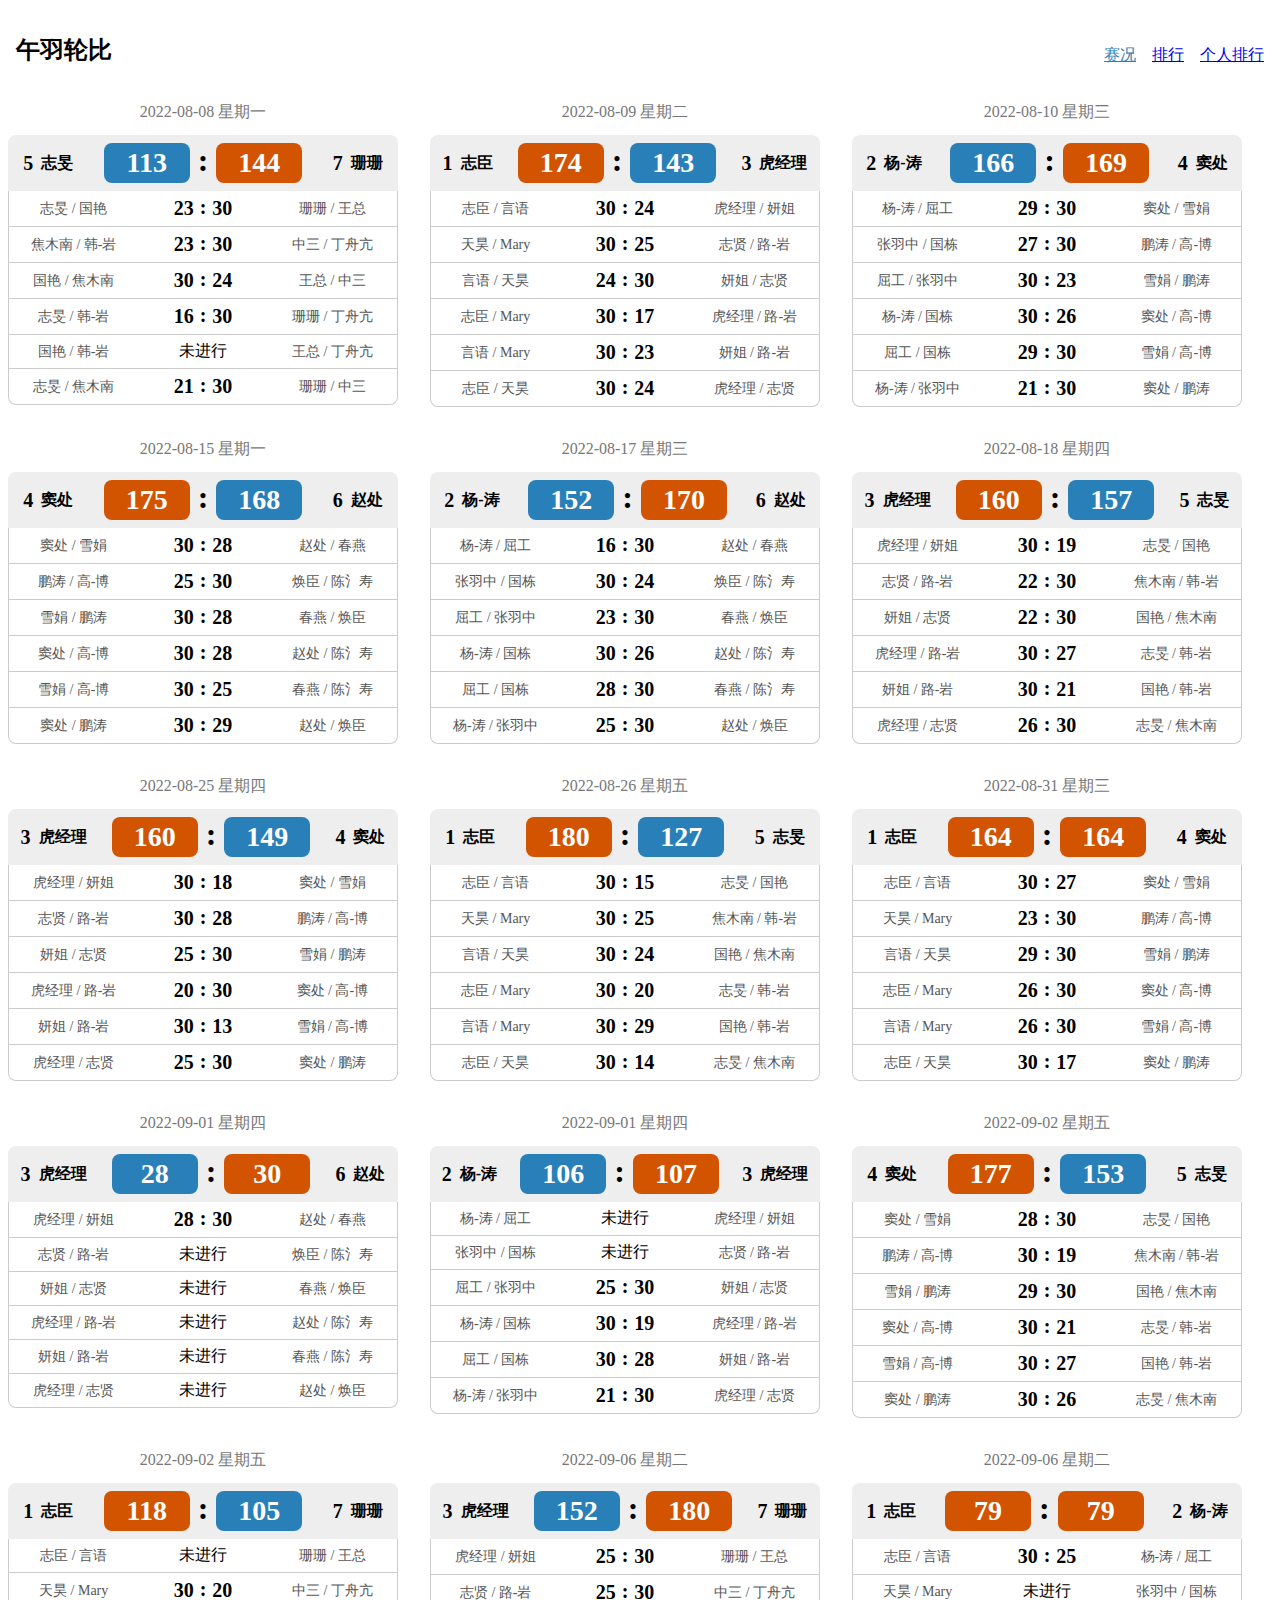
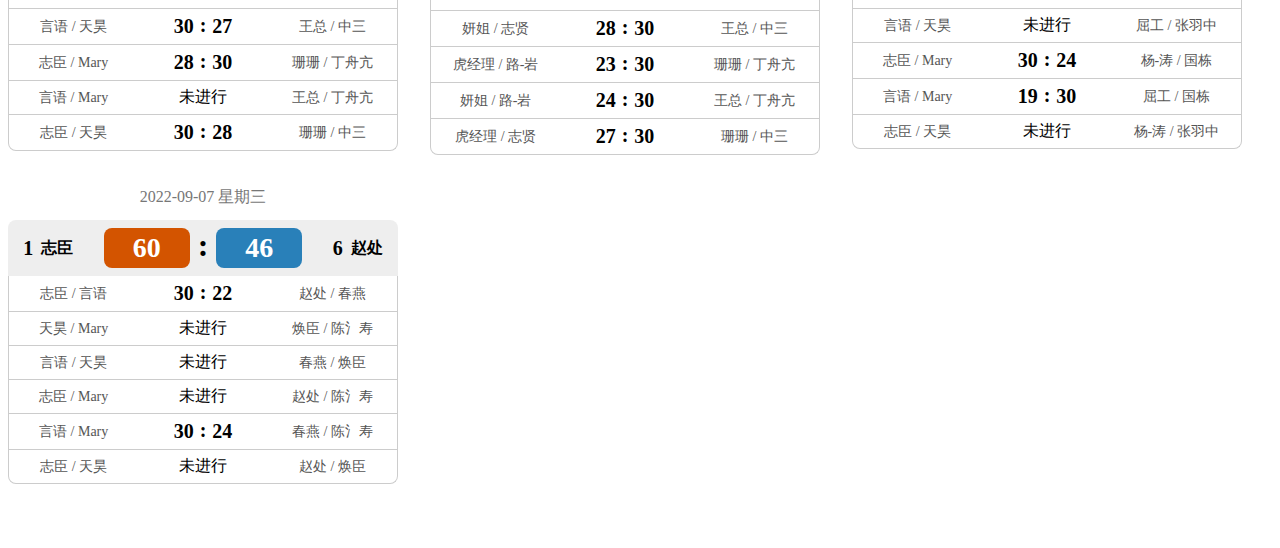
==== commit 818c3b69: "update" ====
--- a/index.html
+++ b/index.html
@@ -1 +1 @@
-<!DOCTYPE html><html lang="en"><head><meta charset="utf-8"><link href="/wuyulunbi/favicon.ico" rel="icon"><meta content="width=device-width,initial-scale=1" name="viewport"><meta content="#000000" name="theme-color"><meta content="Web site created using create-react-app" name="description"><link href="/wuyulunbi/logo192.png" rel="apple-touch-icon"><link href="/wuyulunbi/manifest.json" rel="manifest"><title>午羽轮比</title><script defer src="/wuyulunbi/static/js/main.25bbf0df.js"></script><link href="/wuyulunbi/static/css/main.77000b79.css" rel="stylesheet"><style data-styled="active" data-styled-version="5.3.5">.cSCSXe{display:flex;-webkit-box-pack:justify;justify-content:space-between;align-items:flex-end;padding:8px;height:50px;position:sticky;top:0;background:#fff;z-index:99}.cSCSXe .logo{font-size:24px;font-weight:900;margin-right:32px}.cSCSXe .navigator a+a{margin-left:16px}.cSCSXe .navigator a.active{color:#2980b9}.cSCSXe .navigator a:hover{opacity:.7}.fxheFN{padding-top:12px;padding-bottom:40px}@media (min-width:824px){.fxheFN .match-list{display:flex;flex-wrap:wrap;margin:0 -16px}}@media (max-width:824px){.fxheFN .match-list{display:flex;flex-direction:column;-webkit-box-align:center;align-items:center}}.eqzdWR{width:390px;margin:16px}@media (max-width:420px){.eqzdWR{width:380px;margin:12px auto}}@media (max-width:390px){.eqzdWR{width:360px;margin:12px auto}}@media (max-width:375px){.eqzdWR{width:320px;margin:12px auto}}.eqzdWR .match-date{color:#777;text-align:center}.eqzdWR .match-header{display:flex;-webkit-box-align:center;align-items:center;justify-content:space-around;margin-top:12px;background:#eee;padding:8px 0;border-top-right-radius:8px;border-top-left-radius:8px}.eqzdWR .match-team{display:flex;-webkit-box-align:center;align-items:center}.eqzdWR .match-team .team-index{font-size:20px;font-weight:700;margin-right:8px}.eqzdWR .match-team .tl-name{font-weight:600}@media (max-width:380px){.eqzdWR .match-team .team-index{font-size:16px}.eqzdWR .match-team .tl-name{font-size:14px}}.eqzdWR .total-score{display:flex;-webkit-box-align:center;align-items:center}.eqzdWR .total-score .score{display:inline-block;text-align:center;width:86px;padding:4px 0;font-size:28px;font-weight:900;background:#2980b9;color:#fff;border-radius:8px}.eqzdWR .total-score .score.victory{background:#d35400}.eqzdWR .total-score .score.defeat{background:#2980b9}@media (max-width:380px){.eqzdWR .total-score .score{font-size:20px;width:66px}}.eqzdWR .total-score .colon{font-size:32px;margin:0 8px;font-weight:700;transform:translateY(-3px)}.eqzdWR .match-content{border-left:1px solid #ccc;border-right:1px solid #ccc;border-bottom:1px solid #ccc;border-bottom-right-radius:8px;border-bottom-left-radius:8px}.eqzdWR .match-content .match-item-row+.match-item-row{border-top:1px solid #ccc}.eqzdWR .match-content .match-item-row{display:flex;padding:6px 0;-webkit-box-align:center;align-items:center}.eqzdWR .match-content .match-item-row .team-members{width:130px;text-align:center;font-size:14px;color:#555}.eqzdWR .match-content .match-item-row .match-score{width:130px;text-align:center}.eqzdWR .match-content .match-item-row .match-score .score{font-size:20px;font-weight:600}.eqzdWR .match-content .match-item-row .match-score .colon{font-size:20px;margin:0 6px;font-weight:700;transform:translateY(-1px);display:inline-block}</style><style data-styled="active" data-styled-version="5.3.5">.cSCSXe{display:flex;-webkit-box-pack:justify;justify-content:space-between;align-items:flex-end;padding:8px;height:50px;position:sticky;top:0;background:#fff;z-index:99}.cSCSXe .logo{font-size:24px;font-weight:900;margin-right:32px}.cSCSXe .navigator a+a{margin-left:16px}.cSCSXe .navigator a.active{color:#2980b9}.cSCSXe .navigator a:hover{opacity:.7}.fxheFN{padding-top:12px;padding-bottom:40px}@media (min-width:824px){.fxheFN .match-list{display:flex;flex-wrap:wrap;margin:0 -16px}}@media (max-width:824px){.fxheFN .match-list{display:flex;flex-direction:column;-webkit-box-align:center;align-items:center}}.eqzdWR{width:390px;margin:16px}@media (max-width:420px){.eqzdWR{width:380px;margin:12px auto}}@media (max-width:390px){.eqzdWR{width:360px;margin:12px auto}}@media (max-width:375px){.eqzdWR{width:320px;margin:12px auto}}.eqzdWR .match-date{color:#777;text-align:center}.eqzdWR .match-header{display:flex;-webkit-box-align:center;align-items:center;justify-content:space-around;margin-top:12px;background:#eee;padding:8px 0;border-top-right-radius:8px;border-top-left-radius:8px}.eqzdWR .match-team{display:flex;-webkit-box-align:center;align-items:center}.eqzdWR .match-team .team-index{font-size:20px;font-weight:700;margin-right:8px}.eqzdWR .match-team .tl-name{font-weight:600}@media (max-width:380px){.eqzdWR .match-team .team-index{font-size:16px}.eqzdWR .match-team .tl-name{font-size:14px}}.eqzdWR .total-score{display:flex;-webkit-box-align:center;align-items:center}.eqzdWR .total-score .score{display:inline-block;text-align:center;width:86px;padding:4px 0;font-size:28px;font-weight:900;background:#2980b9;color:#fff;border-radius:8px}.eqzdWR .total-score .score.victory{background:#d35400}.eqzdWR .total-score .score.defeat{background:#2980b9}@media (max-width:380px){.eqzdWR .total-score .score{font-size:20px;width:66px}}.eqzdWR .total-score .colon{font-size:32px;margin:0 8px;font-weight:700;transform:translateY(-3px)}.eqzdWR .match-content{border-left:1px solid #ccc;border-right:1px solid #ccc;border-bottom:1px solid #ccc;border-bottom-right-radius:8px;border-bottom-left-radius:8px}.eqzdWR .match-content .match-item-row+.match-item-row{border-top:1px solid #ccc}.eqzdWR .match-content .match-item-row{display:flex;padding:6px 0;-webkit-box-align:center;align-items:center}.eqzdWR .match-content .match-item-row .team-members{width:130px;text-align:center;font-size:14px;color:#555}.eqzdWR .match-content .match-item-row .match-score{width:130px;text-align:center}.eqzdWR .match-content .match-item-row .match-score .score{font-size:20px;font-weight:600}.eqzdWR .match-content .match-item-row .match-score .colon{font-size:20px;margin:0 6px;font-weight:700;transform:translateY(-1px);display:inline-block}</style></head><body><noscript>You need to enable JavaScript to run this app.</noscript><div id="root"><div class="App"><header class="sc-bczRLJ cSCSXe"><div class="logo">午羽轮比</div><div class="navigator"><a class="active" href="/wuyulunbi" aria-current="page">赛况</a><a class="" href="/wuyulunbi/rank">排行</a><a class="" href="/wuyulunbi/personalRank">个人排行</a></div></header><main class="app-main"><div class="sc-gsnTZi fxheFN"><div class="match-list"><div class="sc-dkzDqf eqzdWR"><div class="match-date">2022-08-08 星期一</div><div class="match-header"><div class="match-team team-a"><span class="team-index">5</span><span class="tl-name">志旻</span></div><div class="total-score"><span class="score defeat">113</span><span class="colon">:</span><span class="score victory">144</span></div><div class="match-team team-b"><span class="team-index">7</span><span class="tl-name">珊珊</span></div></div><div class="match-content"><div class="match-item-row"><div class="team-members">志旻 / 国艳</div><div class="match-score"><span class="score">23</span><span class="colon">:</span><span class="score">30</span></div><div class="team-members">珊珊 / 王总</div></div><div class="match-item-row"><div class="team-members">焦木南 / 韩-岩</div><div class="match-score"><span class="score">23</span><span class="colon">:</span><span class="score">30</span></div><div class="team-members">中三 / 丁舟亢</div></div><div class="match-item-row"><div class="team-members">国艳 / 焦木南</div><div class="match-score"><span class="score">30</span><span class="colon">:</span><span class="score">24</span></div><div class="team-members">王总 / 中三</div></div><div class="match-item-row"><div class="team-members">志旻 / 韩-岩</div><div class="match-score"><span class="score">16</span><span class="colon">:</span><span class="score">30</span></div><div class="team-members">珊珊 / 丁舟亢</div></div><div class="match-item-row"><div class="team-members">国艳 / 韩-岩</div><div class="match-score">未进行</div><div class="team-members">王总 / 丁舟亢</div></div><div class="match-item-row"><div class="team-members">志旻 / 焦木南</div><div class="match-score"><span class="score">21</span><span class="colon">:</span><span class="score">30</span></div><div class="team-members">珊珊 / 中三</div></div></div></div><div class="sc-dkzDqf eqzdWR"><div class="match-date">2022-08-09 星期二</div><div class="match-header"><div class="match-team team-a"><span class="team-index">1</span><span class="tl-name">志臣</span></div><div class="total-score"><span class="score victory">174</span><span class="colon">:</span><span class="score defeat">143</span></div><div class="match-team team-b"><span class="team-index">3</span><span class="tl-name">虎经理</span></div></div><div class="match-content"><div class="match-item-row"><div class="team-members">志臣 / 言语</div><div class="match-score"><span class="score">30</span><span class="colon">:</span><span class="score">24</span></div><div class="team-members">虎经理 / 妍姐</div></div><div class="match-item-row"><div class="team-members">天昊 / Mary</div><div class="match-score"><span class="score">30</span><span class="colon">:</span><span class="score">25</span></div><div class="team-members">志贤 / 路-岩</div></div><div class="match-item-row"><div class="team-members">言语 / 天昊</div><div class="match-score"><span class="score">24</span><span class="colon">:</span><span class="score">30</span></div><div class="team-members">妍姐 / 志贤</div></div><div class="match-item-row"><div class="team-members">志臣 / Mary</div><div class="match-score"><span class="score">30</span><span class="colon">:</span><span class="score">17</span></div><div class="team-members">虎经理 / 路-岩</div></div><div class="match-item-row"><div class="team-members">言语 / Mary</div><div class="match-score"><span class="score">30</span><span class="colon">:</span><span class="score">23</span></div><div class="team-members">妍姐 / 路-岩</div></div><div class="match-item-row"><div class="team-members">志臣 / 天昊</div><div class="match-score"><span class="score">30</span><span class="colon">:</span><span class="score">24</span></div><div class="team-members">虎经理 / 志贤</div></div></div></div><div class="sc-dkzDqf eqzdWR"><div class="match-date">2022-08-10 星期三</div><div class="match-header"><div class="match-team team-a"><span class="team-index">2</span><span class="tl-name">杨-涛</span></div><div class="total-score"><span class="score defeat">166</span><span class="colon">:</span><span class="score victory">169</span></div><div class="match-team team-b"><span class="team-index">4</span><span class="tl-name">窦处</span></div></div><div class="match-content"><div class="match-item-row"><div class="team-members">杨-涛 / 屈工</div><div class="match-score"><span class="score">29</span><span class="colon">:</span><span class="score">30</span></div><div class="team-members">窦处 / 雪娟</div></div><div class="match-item-row"><div class="team-members">张羽中 / 国栋</div><div class="match-score"><span class="score">27</span><span class="colon">:</span><span class="score">30</span></div><div class="team-members">鹏涛 / 高-博</div></div><div class="match-item-row"><div class="team-members">屈工 / 张羽中</div><div class="match-score"><span class="score">30</span><span class="colon">:</span><span class="score">23</span></div><div class="team-members">雪娟 / 鹏涛</div></div><div class="match-item-row"><div class="team-members">杨-涛 / 国栋</div><div class="match-score"><span class="score">30</span><span class="colon">:</span><span class="score">26</span></div><div class="team-members">窦处 / 高-博</div></div><div class="match-item-row"><div class="team-members">屈工 / 国栋</div><div class="match-score"><span class="score">29</span><span class="colon">:</span><span class="score">30</span></div><div class="team-members">雪娟 / 高-博</div></div><div class="match-item-row"><div class="team-members">杨-涛 / 张羽中</div><div class="match-score"><span class="score">21</span><span class="colon">:</span><span class="score">30</span></div><div class="team-members">窦处 / 鹏涛</div></div></div></div><div class="sc-dkzDqf eqzdWR"><div class="match-date">2022-08-15 星期一</div><div class="match-header"><div class="match-team team-a"><span class="team-index">4</span><span class="tl-name">窦处</span></div><div class="total-score"><span class="score victory">175</span><span class="colon">:</span><span class="score defeat">168</span></div><div class="match-team team-b"><span class="team-index">6</span><span class="tl-name">赵处</span></div></div><div class="match-content"><div class="match-item-row"><div class="team-members">窦处 / 雪娟</div><div class="match-score"><span class="score">30</span><span class="colon">:</span><span class="score">28</span></div><div class="team-members">赵处 / 春燕</div></div><div class="match-item-row"><div class="team-members">鹏涛 / 高-博</div><div class="match-score"><span class="score">25</span><span class="colon">:</span><span class="score">30</span></div><div class="team-members">焕臣 / 陈氵寿</div></div><div class="match-item-row"><div class="team-members">雪娟 / 鹏涛</div><div class="match-score"><span class="score">30</span><span class="colon">:</span><span class="score">28</span></div><div class="team-members">春燕 / 焕臣</div></div><div class="match-item-row"><div class="team-members">窦处 / 高-博</div><div class="match-score"><span class="score">30</span><span class="colon">:</span><span class="score">28</span></div><div class="team-members">赵处 / 陈氵寿</div></div><div class="match-item-row"><div class="team-members">雪娟 / 高-博</div><div class="match-score"><span class="score">30</span><span class="colon">:</span><span class="score">25</span></div><div class="team-members">春燕 / 陈氵寿</div></div><div class="match-item-row"><div class="team-members">窦处 / 鹏涛</div><div class="match-score"><span class="score">30</span><span class="colon">:</span><span class="score">29</span></div><div class="team-members">赵处 / 焕臣</div></div></div></div><div class="sc-dkzDqf eqzdWR"><div class="match-date">2022-08-17 星期三</div><div class="match-header"><div class="match-team team-a"><span class="team-index">2</span><span class="tl-name">杨-涛</span></div><div class="total-score"><span class="score defeat">152</span><span class="colon">:</span><span class="score victory">170</span></div><div class="match-team team-b"><span class="team-index">6</span><span class="tl-name">赵处</span></div></div><div class="match-content"><div class="match-item-row"><div class="team-members">杨-涛 / 屈工</div><div class="match-score"><span class="score">16</span><span class="colon">:</span><span class="score">30</span></div><div class="team-members">赵处 / 春燕</div></div><div class="match-item-row"><div class="team-members">张羽中 / 国栋</div><div class="match-score"><span class="score">30</span><span class="colon">:</span><span class="score">24</span></div><div class="team-members">焕臣 / 陈氵寿</div></div><div class="match-item-row"><div class="team-members">屈工 / 张羽中</div><div class="match-score"><span class="score">23</span><span class="colon">:</span><span class="score">30</span></div><div class="team-members">春燕 / 焕臣</div></div><div class="match-item-row"><div class="team-members">杨-涛 / 国栋</div><div class="match-score"><span class="score">30</span><span class="colon">:</span><span class="score">26</span></div><div class="team-members">赵处 / 陈氵寿</div></div><div class="match-item-row"><div class="team-members">屈工 / 国栋</div><div class="match-score"><span class="score">28</span><span class="colon">:</span><span class="score">30</span></div><div class="team-members">春燕 / 陈氵寿</div></div><div class="match-item-row"><div class="team-members">杨-涛 / 张羽中</div><div class="match-score"><span class="score">25</span><span class="colon">:</span><span class="score">30</span></div><div class="team-members">赵处 / 焕臣</div></div></div></div><div class="sc-dkzDqf eqzdWR"><div class="match-date">2022-08-18 星期四</div><div class="match-header"><div class="match-team team-a"><span class="team-index">3</span><span class="tl-name">虎经理</span></div><div class="total-score"><span class="score victory">160</span><span class="colon">:</span><span class="score defeat">157</span></div><div class="match-team team-b"><span class="team-index">5</span><span class="tl-name">志旻</span></div></div><div class="match-content"><div class="match-item-row"><div class="team-members">虎经理 / 妍姐</div><div class="match-score"><span class="score">30</span><span class="colon">:</span><span class="score">19</span></div><div class="team-members">志旻 / 国艳</div></div><div class="match-item-row"><div class="team-members">志贤 / 路-岩</div><div class="match-score"><span class="score">22</span><span class="colon">:</span><span class="score">30</span></div><div class="team-members">焦木南 / 韩-岩</div></div><div class="match-item-row"><div class="team-members">妍姐 / 志贤</div><div class="match-score"><span class="score">22</span><span class="colon">:</span><span class="score">30</span></div><div class="team-members">国艳 / 焦木南</div></div><div class="match-item-row"><div class="team-members">虎经理 / 路-岩</div><div class="match-score"><span class="score">30</span><span class="colon">:</span><span class="score">27</span></div><div class="team-members">志旻 / 韩-岩</div></div><div class="match-item-row"><div class="team-members">妍姐 / 路-岩</div><div class="match-score"><span class="score">30</span><span class="colon">:</span><span class="score">21</span></div><div class="team-members">国艳 / 韩-岩</div></div><div class="match-item-row"><div class="team-members">虎经理 / 志贤</div><div class="match-score"><span class="score">26</span><span class="colon">:</span><span class="score">30</span></div><div class="team-members">志旻 / 焦木南</div></div></div></div><div class="sc-dkzDqf eqzdWR"><div class="match-date">2022-08-25 星期四</div><div class="match-header"><div class="match-team team-a"><span class="team-index">3</span><span class="tl-name">虎经理</span></div><div class="total-score"><span class="score victory">160</span><span class="colon">:</span><span class="score defeat">149</span></div><div class="match-team team-b"><span class="team-index">4</span><span class="tl-name">窦处</span></div></div><div class="match-content"><div class="match-item-row"><div class="team-members">虎经理 / 妍姐</div><div class="match-score"><span class="score">30</span><span class="colon">:</span><span class="score">18</span></div><div class="team-members">窦处 / 雪娟</div></div><div class="match-item-row"><div class="team-members">志贤 / 路-岩</div><div class="match-score"><span class="score">30</span><span class="colon">:</span><span class="score">28</span></div><div class="team-members">鹏涛 / 高-博</div></div><div class="match-item-row"><div class="team-members">妍姐 / 志贤</div><div class="match-score"><span class="score">25</span><span class="colon">:</span><span class="score">30</span></div><div class="team-members">雪娟 / 鹏涛</div></div><div class="match-item-row"><div class="team-members">虎经理 / 路-岩</div><div class="match-score"><span class="score">20</span><span class="colon">:</span><span class="score">30</span></div><div class="team-members">窦处 / 高-博</div></div><div class="match-item-row"><div class="team-members">妍姐 / 路-岩</div><div class="match-score"><span class="score">30</span><span class="colon">:</span><span class="score">13</span></div><div class="team-members">雪娟 / 高-博</div></div><div class="match-item-row"><div class="team-members">虎经理 / 志贤</div><div class="match-score"><span class="score">25</span><span class="colon">:</span><span class="score">30</span></div><div class="team-members">窦处 / 鹏涛</div></div></div></div><div class="sc-dkzDqf eqzdWR"><div class="match-date">2022-08-26 星期五</div><div class="match-header"><div class="match-team team-a"><span class="team-index">1</span><span class="tl-name">志臣</span></div><div class="total-score"><span class="score victory">180</span><span class="colon">:</span><span class="score defeat">127</span></div><div class="match-team team-b"><span class="team-index">5</span><span class="tl-name">志旻</span></div></div><div class="match-content"><div class="match-item-row"><div class="team-members">志臣 / 言语</div><div class="match-score"><span class="score">30</span><span class="colon">:</span><span class="score">15</span></div><div class="team-members">志旻 / 国艳</div></div><div class="match-item-row"><div class="team-members">天昊 / Mary</div><div class="match-score"><span class="score">30</span><span class="colon">:</span><span class="score">25</span></div><div class="team-members">焦木南 / 韩-岩</div></div><div class="match-item-row"><div class="team-members">言语 / 天昊</div><div class="match-score"><span class="score">30</span><span class="colon">:</span><span class="score">24</span></div><div class="team-members">国艳 / 焦木南</div></div><div class="match-item-row"><div class="team-members">志臣 / Mary</div><div class="match-score"><span class="score">30</span><span class="colon">:</span><span class="score">20</span></div><div class="team-members">志旻 / 韩-岩</div></div><div class="match-item-row"><div class="team-members">言语 / Mary</div><div class="match-score"><span class="score">30</span><span class="colon">:</span><span class="score">29</span></div><div class="team-members">国艳 / 韩-岩</div></div><div class="match-item-row"><div class="team-members">志臣 / 天昊</div><div class="match-score"><span class="score">30</span><span class="colon">:</span><span class="score">14</span></div><div class="team-members">志旻 / 焦木南</div></div></div></div><div class="sc-dkzDqf eqzdWR"><div class="match-date">2022-08-31 星期三</div><div class="match-header"><div class="match-team team-a"><span class="team-index">1</span><span class="tl-name">志臣</span></div><div class="total-score"><span class="score victory">164</span><span class="colon">:</span><span class="score victory">164</span></div><div class="match-team team-b"><span class="team-index">4</span><span class="tl-name">窦处</span></div></div><div class="match-content"><div class="match-item-row"><div class="team-members">志臣 / 言语</div><div class="match-score"><span class="score">30</span><span class="colon">:</span><span class="score">27</span></div><div class="team-members">窦处 / 雪娟</div></div><div class="match-item-row"><div class="team-members">天昊 / Mary</div><div class="match-score"><span class="score">23</span><span class="colon">:</span><span class="score">30</span></div><div class="team-members">鹏涛 / 高-博</div></div><div class="match-item-row"><div class="team-members">言语 / 天昊</div><div class="match-score"><span class="score">29</span><span class="colon">:</span><span class="score">30</span></div><div class="team-members">雪娟 / 鹏涛</div></div><div class="match-item-row"><div class="team-members">志臣 / Mary</div><div class="match-score"><span class="score">26</span><span class="colon">:</span><span class="score">30</span></div><div class="team-members">窦处 / 高-博</div></div><div class="match-item-row"><div class="team-members">言语 / Mary</div><div class="match-score"><span class="score">26</span><span class="colon">:</span><span class="score">30</span></div><div class="team-members">雪娟 / 高-博</div></div><div class="match-item-row"><div class="team-members">志臣 / 天昊</div><div class="match-score"><span class="score">30</span><span class="colon">:</span><span class="score">17</span></div><div class="team-members">窦处 / 鹏涛</div></div></div></div><div class="sc-dkzDqf eqzdWR"><div class="match-date">2022-09-01 星期四</div><div class="match-header"><div class="match-team team-a"><span class="team-index">3</span><span class="tl-name">虎经理</span></div><div class="total-score"><span class="score defeat">28</span><span class="colon">:</span><span class="score victory">30</span></div><div class="match-team team-b"><span class="team-index">6</span><span class="tl-name">赵处</span></div></div><div class="match-content"><div class="match-item-row"><div class="team-members">虎经理 / 妍姐</div><div class="match-score"><span class="score">28</span><span class="colon">:</span><span class="score">30</span></div><div class="team-members">赵处 / 春燕</div></div><div class="match-item-row"><div class="team-members">志贤 / 路-岩</div><div class="match-score">未进行</div><div class="team-members">焕臣 / 陈氵寿</div></div><div class="match-item-row"><div class="team-members">妍姐 / 志贤</div><div class="match-score">未进行</div><div class="team-members">春燕 / 焕臣</div></div><div class="match-item-row"><div class="team-members">虎经理 / 路-岩</div><div class="match-score">未进行</div><div class="team-members">赵处 / 陈氵寿</div></div><div class="match-item-row"><div class="team-members">妍姐 / 路-岩</div><div class="match-score">未进行</div><div class="team-members">春燕 / 陈氵寿</div></div><div class="match-item-row"><div class="team-members">虎经理 / 志贤</div><div class="match-score">未进行</div><div class="team-members">赵处 / 焕臣</div></div></div></div><div class="sc-dkzDqf eqzdWR"><div class="match-date">2022-09-01 星期四</div><div class="match-header"><div class="match-team team-a"><span class="team-index">2</span><span class="tl-name">杨-涛</span></div><div class="total-score"><span class="score defeat">106</span><span class="colon">:</span><span class="score victory">107</span></div><div class="match-team team-b"><span class="team-index">3</span><span class="tl-name">虎经理</span></div></div><div class="match-content"><div class="match-item-row"><div class="team-members">杨-涛 / 屈工</div><div class="match-score">未进行</div><div class="team-members">虎经理 / 妍姐</div></div><div class="match-item-row"><div class="team-members">张羽中 / 国栋</div><div class="match-score">未进行</div><div class="team-members">志贤 / 路-岩</div></div><div class="match-item-row"><div class="team-members">屈工 / 张羽中</div><div class="match-score"><span class="score">25</span><span class="colon">:</span><span class="score">30</span></div><div class="team-members">妍姐 / 志贤</div></div><div class="match-item-row"><div class="team-members">杨-涛 / 国栋</div><div class="match-score"><span class="score">30</span><span class="colon">:</span><span class="score">19</span></div><div class="team-members">虎经理 / 路-岩</div></div><div class="match-item-row"><div class="team-members">屈工 / 国栋</div><div class="match-score"><span class="score">30</span><span class="colon">:</span><span class="score">28</span></div><div class="team-members">妍姐 / 路-岩</div></div><div class="match-item-row"><div class="team-members">杨-涛 / 张羽中</div><div class="match-score"><span class="score">21</span><span class="colon">:</span><span class="score">30</span></div><div class="team-members">虎经理 / 志贤</div></div></div></div><div class="sc-dkzDqf eqzdWR"><div class="match-date">2022-09-02 星期五</div><div class="match-header"><div class="match-team team-a"><span class="team-index">4</span><span class="tl-name">窦处</span></div><div class="total-score"><span class="score victory">177</span><span class="colon">:</span><span class="score defeat">153</span></div><div class="match-team team-b"><span class="team-index">5</span><span class="tl-name">志旻</span></div></div><div class="match-content"><div class="match-item-row"><div class="team-members">窦处 / 雪娟</div><div class="match-score"><span class="score">28</span><span class="colon">:</span><span class="score">30</span></div><div class="team-members">志旻 / 国艳</div></div><div class="match-item-row"><div class="team-members">鹏涛 / 高-博</div><div class="match-score"><span class="score">30</span><span class="colon">:</span><span class="score">19</span></div><div class="team-members">焦木南 / 韩-岩</div></div><div class="match-item-row"><div class="team-members">雪娟 / 鹏涛</div><div class="match-score"><span class="score">29</span><span class="colon">:</span><span class="score">30</span></div><div class="team-members">国艳 / 焦木南</div></div><div class="match-item-row"><div class="team-members">窦处 / 高-博</div><div class="match-score"><span class="score">30</span><span class="colon">:</span><span class="score">21</span></div><div class="team-members">志旻 / 韩-岩</div></div><div class="match-item-row"><div class="team-members">雪娟 / 高-博</div><div class="match-score"><span class="score">30</span><span class="colon">:</span><span class="score">27</span></div><div class="team-members">国艳 / 韩-岩</div></div><div class="match-item-row"><div class="team-members">窦处 / 鹏涛</div><div class="match-score"><span class="score">30</span><span class="colon">:</span><span class="score">26</span></div><div class="team-members">志旻 / 焦木南</div></div></div></div><div class="sc-dkzDqf eqzdWR"><div class="match-date">2022-09-02 星期五</div><div class="match-header"><div class="match-team team-a"><span class="team-index">1</span><span class="tl-name">志臣</span></div><div class="total-score"><span class="score victory">118</span><span class="colon">:</span><span class="score defeat">105</span></div><div class="match-team team-b"><span class="team-index">7</span><span class="tl-name">珊珊</span></div></div><div class="match-content"><div class="match-item-row"><div class="team-members">志臣 / 言语</div><div class="match-score">未进行</div><div class="team-members">珊珊 / 王总</div></div><div class="match-item-row"><div class="team-members">天昊 / Mary</div><div class="match-score"><span class="score">30</span><span class="colon">:</span><span class="score">20</span></div><div class="team-members">中三 / 丁舟亢</div></div><div class="match-item-row"><div class="team-members">言语 / 天昊</div><div class="match-score"><span class="score">30</span><span class="colon">:</span><span class="score">27</span></div><div class="team-members">王总 / 中三</div></div><div class="match-item-row"><div class="team-members">志臣 / Mary</div><div class="match-score"><span class="score">28</span><span class="colon">:</span><span class="score">30</span></div><div class="team-members">珊珊 / 丁舟亢</div></div><div class="match-item-row"><div class="team-members">言语 / Mary</div><div class="match-score">未进行</div><div class="team-members">王总 / 丁舟亢</div></div><div class="match-item-row"><div class="team-members">志臣 / 天昊</div><div class="match-score"><span class="score">30</span><span class="colon">:</span><span class="score">28</span></div><div class="team-members">珊珊 / 中三</div></div></div></div><div class="sc-dkzDqf eqzdWR"><div class="match-date">2022-09-06 星期二</div><div class="match-header"><div class="match-team team-a"><span class="team-index">3</span><span class="tl-name">虎经理</span></div><div class="total-score"><span class="score defeat">152</span><span class="colon">:</span><span class="score victory">180</span></div><div class="match-team team-b"><span class="team-index">7</span><span class="tl-name">珊珊</span></div></div><div class="match-content"><div class="match-item-row"><div class="team-members">虎经理 / 妍姐</div><div class="match-score"><span class="score">25</span><span class="colon">:</span><span class="score">30</span></div><div class="team-members">珊珊 / 王总</div></div><div class="match-item-row"><div class="team-members">志贤 / 路-岩</div><div class="match-score"><span class="score">25</span><span class="colon">:</span><span class="score">30</span></div><div class="team-members">中三 / 丁舟亢</div></div><div class="match-item-row"><div class="team-members">妍姐 / 志贤</div><div class="match-score"><span class="score">28</span><span class="colon">:</span><span class="score">30</span></div><div class="team-members">王总 / 中三</div></div><div class="match-item-row"><div class="team-members">虎经理 / 路-岩</div><div class="match-score"><span class="score">23</span><span class="colon">:</span><span class="score">30</span></div><div class="team-members">珊珊 / 丁舟亢</div></div><div class="match-item-row"><div class="team-members">妍姐 / 路-岩</div><div class="match-score"><span class="score">24</span><span class="colon">:</span><span class="score">30</span></div><div class="team-members">王总 / 丁舟亢</div></div><div class="match-item-row"><div class="team-members">虎经理 / 志贤</div><div class="match-score"><span class="score">27</span><span class="colon">:</span><span class="score">30</span></div><div class="team-members">珊珊 / 中三</div></div></div></div><div class="sc-dkzDqf eqzdWR"><div class="match-date">2022-09-06 星期二</div><div class="match-header"><div class="match-team team-a"><span class="team-index">1</span><span class="tl-name">志臣</span></div><div class="total-score"><span class="score victory">79</span><span class="colon">:</span><span class="score victory">79</span></div><div class="match-team team-b"><span class="team-index">2</span><span class="tl-name">杨-涛</span></div></div><div class="match-content"><div class="match-item-row"><div class="team-members">志臣 / 言语</div><div class="match-score"><span class="score">30</span><span class="colon">:</span><span class="score">25</span></div><div class="team-members">杨-涛 / 屈工</div></div><div class="match-item-row"><div class="team-members">天昊 / Mary</div><div class="match-score">未进行</div><div class="team-members">张羽中 / 国栋</div></div><div class="match-item-row"><div class="team-members">言语 / 天昊</div><div class="match-score">未进行</div><div class="team-members">屈工 / 张羽中</div></div><div class="match-item-row"><div class="team-members">志臣 / Mary</div><div class="match-score"><span class="score">30</span><span class="colon">:</span><span class="score">24</span></div><div class="team-members">杨-涛 / 国栋</div></div><div class="match-item-row"><div class="team-members">言语 / Mary</div><div class="match-score"><span class="score">19</span><span class="colon">:</span><span class="score">30</span></div><div class="team-members">屈工 / 国栋</div></div><div class="match-item-row"><div class="team-members">志臣 / 天昊</div><div class="match-score">未进行</div><div class="team-members">杨-涛 / 张羽中</div></div></div></div><div class="sc-dkzDqf eqzdWR"><div class="match-date">2022-09-07 星期三</div><div class="match-header"><div class="match-team team-a"><span class="team-index">1</span><span class="tl-name">志臣</span></div><div class="total-score"><span class="score victory">30</span><span class="colon">:</span><span class="score defeat">22</span></div><div class="match-team team-b"><span class="team-index">6</span><span class="tl-name">赵处</span></div></div><div class="match-content"><div class="match-item-row"><div class="team-members">志臣 / 言语</div><div class="match-score"><span class="score">30</span><span class="colon">:</span><span class="score">22</span></div><div class="team-members">赵处 / 春燕</div></div><div class="match-item-row"><div class="team-members">天昊 / Mary</div><div class="match-score">未进行</div><div class="team-members">焕臣 / 陈氵寿</div></div><div class="match-item-row"><div class="team-members">言语 / 天昊</div><div class="match-score">未进行</div><div class="team-members">春燕 / 焕臣</div></div><div class="match-item-row"><div class="team-members">志臣 / Mary</div><div class="match-score">未进行</div><div class="team-members">赵处 / 陈氵寿</div></div><div class="match-item-row"><div class="team-members">言语 / Mary</div><div class="match-score">未进行</div><div class="team-members">春燕 / 陈氵寿</div></div><div class="match-item-row"><div class="team-members">志臣 / 天昊</div><div class="match-score">未进行</div><div class="team-members">赵处 / 焕臣</div></div></div></div></div></div></main></div></div></body></html>+<!DOCTYPE html><html lang="en"><head><meta charset="utf-8"><link href="/wuyulunbi/favicon.ico" rel="icon"><meta content="width=device-width,initial-scale=1" name="viewport"><meta content="#000000" name="theme-color"><meta content="Web site created using create-react-app" name="description"><link href="/wuyulunbi/logo192.png" rel="apple-touch-icon"><link href="/wuyulunbi/manifest.json" rel="manifest"><title>午羽轮比</title><script defer src="/wuyulunbi/static/js/main.86435610.js"></script><link href="/wuyulunbi/static/css/main.77000b79.css" rel="stylesheet"><style data-styled="active" data-styled-version="5.3.5">.cSCSXe{display:flex;-webkit-box-pack:justify;justify-content:space-between;align-items:flex-end;padding:8px;height:50px;position:sticky;top:0;background:#fff;z-index:99}.cSCSXe .logo{font-size:24px;font-weight:900;margin-right:32px}.cSCSXe .navigator a+a{margin-left:16px}.cSCSXe .navigator a.active{color:#2980b9}.cSCSXe .navigator a:hover{opacity:.7}.fxheFN{padding-top:12px;padding-bottom:40px}@media (min-width:824px){.fxheFN .match-list{display:flex;flex-wrap:wrap;margin:0 -16px}}@media (max-width:824px){.fxheFN .match-list{display:flex;flex-direction:column;-webkit-box-align:center;align-items:center}}.eqzdWR{width:390px;margin:16px}@media (max-width:420px){.eqzdWR{width:380px;margin:12px auto}}@media (max-width:390px){.eqzdWR{width:360px;margin:12px auto}}@media (max-width:375px){.eqzdWR{width:320px;margin:12px auto}}.eqzdWR .match-date{color:#777;text-align:center}.eqzdWR .match-header{display:flex;-webkit-box-align:center;align-items:center;justify-content:space-around;margin-top:12px;background:#eee;padding:8px 0;border-top-right-radius:8px;border-top-left-radius:8px}.eqzdWR .match-team{display:flex;-webkit-box-align:center;align-items:center}.eqzdWR .match-team .team-index{font-size:20px;font-weight:700;margin-right:8px}.eqzdWR .match-team .tl-name{font-weight:600}@media (max-width:380px){.eqzdWR .match-team .team-index{font-size:16px}.eqzdWR .match-team .tl-name{font-size:14px}}.eqzdWR .total-score{display:flex;-webkit-box-align:center;align-items:center}.eqzdWR .total-score .score{display:inline-block;text-align:center;width:86px;padding:4px 0;font-size:28px;font-weight:900;background:#2980b9;color:#fff;border-radius:8px}.eqzdWR .total-score .score.victory{background:#d35400}.eqzdWR .total-score .score.defeat{background:#2980b9}@media (max-width:380px){.eqzdWR .total-score .score{font-size:20px;width:66px}}.eqzdWR .total-score .colon{font-size:32px;margin:0 8px;font-weight:700;transform:translateY(-3px)}.eqzdWR .match-content{border-left:1px solid #ccc;border-right:1px solid #ccc;border-bottom:1px solid #ccc;border-bottom-right-radius:8px;border-bottom-left-radius:8px}.eqzdWR .match-content .match-item-row+.match-item-row{border-top:1px solid #ccc}.eqzdWR .match-content .match-item-row{display:flex;padding:6px 0;-webkit-box-align:center;align-items:center}.eqzdWR .match-content .match-item-row .team-members{width:130px;text-align:center;font-size:14px;color:#555}.eqzdWR .match-content .match-item-row .match-score{width:130px;text-align:center}.eqzdWR .match-content .match-item-row .match-score .score{font-size:20px;font-weight:600}.eqzdWR .match-content .match-item-row .match-score .colon{font-size:20px;margin:0 6px;font-weight:700;transform:translateY(-1px);display:inline-block}</style><style data-styled="active" data-styled-version="5.3.5">.cSCSXe{display:flex;-webkit-box-pack:justify;justify-content:space-between;align-items:flex-end;padding:8px;height:50px;position:sticky;top:0;background:#fff;z-index:99}.cSCSXe .logo{font-size:24px;font-weight:900;margin-right:32px}.cSCSXe .navigator a+a{margin-left:16px}.cSCSXe .navigator a.active{color:#2980b9}.cSCSXe .navigator a:hover{opacity:.7}.fxheFN{padding-top:12px;padding-bottom:40px}@media (min-width:824px){.fxheFN .match-list{display:flex;flex-wrap:wrap;margin:0 -16px}}@media (max-width:824px){.fxheFN .match-list{display:flex;flex-direction:column;-webkit-box-align:center;align-items:center}}.eqzdWR{width:390px;margin:16px}@media (max-width:420px){.eqzdWR{width:380px;margin:12px auto}}@media (max-width:390px){.eqzdWR{width:360px;margin:12px auto}}@media (max-width:375px){.eqzdWR{width:320px;margin:12px auto}}.eqzdWR .match-date{color:#777;text-align:center}.eqzdWR .match-header{display:flex;-webkit-box-align:center;align-items:center;justify-content:space-around;margin-top:12px;background:#eee;padding:8px 0;border-top-right-radius:8px;border-top-left-radius:8px}.eqzdWR .match-team{display:flex;-webkit-box-align:center;align-items:center}.eqzdWR .match-team .team-index{font-size:20px;font-weight:700;margin-right:8px}.eqzdWR .match-team .tl-name{font-weight:600}@media (max-width:380px){.eqzdWR .match-team .team-index{font-size:16px}.eqzdWR .match-team .tl-name{font-size:14px}}.eqzdWR .total-score{display:flex;-webkit-box-align:center;align-items:center}.eqzdWR .total-score .score{display:inline-block;text-align:center;width:86px;padding:4px 0;font-size:28px;font-weight:900;background:#2980b9;color:#fff;border-radius:8px}.eqzdWR .total-score .score.victory{background:#d35400}.eqzdWR .total-score .score.defeat{background:#2980b9}@media (max-width:380px){.eqzdWR .total-score .score{font-size:20px;width:66px}}.eqzdWR .total-score .colon{font-size:32px;margin:0 8px;font-weight:700;transform:translateY(-3px)}.eqzdWR .match-content{border-left:1px solid #ccc;border-right:1px solid #ccc;border-bottom:1px solid #ccc;border-bottom-right-radius:8px;border-bottom-left-radius:8px}.eqzdWR .match-content .match-item-row+.match-item-row{border-top:1px solid #ccc}.eqzdWR .match-content .match-item-row{display:flex;padding:6px 0;-webkit-box-align:center;align-items:center}.eqzdWR .match-content .match-item-row .team-members{width:130px;text-align:center;font-size:14px;color:#555}.eqzdWR .match-content .match-item-row .match-score{width:130px;text-align:center}.eqzdWR .match-content .match-item-row .match-score .score{font-size:20px;font-weight:600}.eqzdWR .match-content .match-item-row .match-score .colon{font-size:20px;margin:0 6px;font-weight:700;transform:translateY(-1px);display:inline-block}</style></head><body><noscript>You need to enable JavaScript to run this app.</noscript><div id="root"><div class="App"><header class="sc-bczRLJ cSCSXe"><div class="logo">午羽轮比</div><div class="navigator"><a class="active" href="/wuyulunbi" aria-current="page">赛况</a><a class="" href="/wuyulunbi/rank">排行</a><a class="" href="/wuyulunbi/personalRank">个人排行</a></div></header><main class="app-main"><div class="sc-gsnTZi fxheFN"><div class="match-list"><div class="sc-dkzDqf eqzdWR"><div class="match-date">2022-08-08 星期一</div><div class="match-header"><div class="match-team team-a"><span class="team-index">5</span><span class="tl-name">志旻</span></div><div class="total-score"><span class="score defeat">113</span><span class="colon">:</span><span class="score victory">144</span></div><div class="match-team team-b"><span class="team-index">7</span><span class="tl-name">珊珊</span></div></div><div class="match-content"><div class="match-item-row"><div class="team-members">志旻 / 国艳</div><div class="match-score"><span class="score">23</span><span class="colon">:</span><span class="score">30</span></div><div class="team-members">珊珊 / 王总</div></div><div class="match-item-row"><div class="team-members">焦木南 / 韩-岩</div><div class="match-score"><span class="score">23</span><span class="colon">:</span><span class="score">30</span></div><div class="team-members">中三 / 丁舟亢</div></div><div class="match-item-row"><div class="team-members">国艳 / 焦木南</div><div class="match-score"><span class="score">30</span><span class="colon">:</span><span class="score">24</span></div><div class="team-members">王总 / 中三</div></div><div class="match-item-row"><div class="team-members">志旻 / 韩-岩</div><div class="match-score"><span class="score">16</span><span class="colon">:</span><span class="score">30</span></div><div class="team-members">珊珊 / 丁舟亢</div></div><div class="match-item-row"><div class="team-members">国艳 / 韩-岩</div><div class="match-score">未进行</div><div class="team-members">王总 / 丁舟亢</div></div><div class="match-item-row"><div class="team-members">志旻 / 焦木南</div><div class="match-score"><span class="score">21</span><span class="colon">:</span><span class="score">30</span></div><div class="team-members">珊珊 / 中三</div></div></div></div><div class="sc-dkzDqf eqzdWR"><div class="match-date">2022-08-09 星期二</div><div class="match-header"><div class="match-team team-a"><span class="team-index">1</span><span class="tl-name">志臣</span></div><div class="total-score"><span class="score victory">174</span><span class="colon">:</span><span class="score defeat">143</span></div><div class="match-team team-b"><span class="team-index">3</span><span class="tl-name">虎经理</span></div></div><div class="match-content"><div class="match-item-row"><div class="team-members">志臣 / 言语</div><div class="match-score"><span class="score">30</span><span class="colon">:</span><span class="score">24</span></div><div class="team-members">虎经理 / 妍姐</div></div><div class="match-item-row"><div class="team-members">天昊 / Mary</div><div class="match-score"><span class="score">30</span><span class="colon">:</span><span class="score">25</span></div><div class="team-members">志贤 / 路-岩</div></div><div class="match-item-row"><div class="team-members">言语 / 天昊</div><div class="match-score"><span class="score">24</span><span class="colon">:</span><span class="score">30</span></div><div class="team-members">妍姐 / 志贤</div></div><div class="match-item-row"><div class="team-members">志臣 / Mary</div><div class="match-score"><span class="score">30</span><span class="colon">:</span><span class="score">17</span></div><div class="team-members">虎经理 / 路-岩</div></div><div class="match-item-row"><div class="team-members">言语 / Mary</div><div class="match-score"><span class="score">30</span><span class="colon">:</span><span class="score">23</span></div><div class="team-members">妍姐 / 路-岩</div></div><div class="match-item-row"><div class="team-members">志臣 / 天昊</div><div class="match-score"><span class="score">30</span><span class="colon">:</span><span class="score">24</span></div><div class="team-members">虎经理 / 志贤</div></div></div></div><div class="sc-dkzDqf eqzdWR"><div class="match-date">2022-08-10 星期三</div><div class="match-header"><div class="match-team team-a"><span class="team-index">2</span><span class="tl-name">杨-涛</span></div><div class="total-score"><span class="score defeat">166</span><span class="colon">:</span><span class="score victory">169</span></div><div class="match-team team-b"><span class="team-index">4</span><span class="tl-name">窦处</span></div></div><div class="match-content"><div class="match-item-row"><div class="team-members">杨-涛 / 屈工</div><div class="match-score"><span class="score">29</span><span class="colon">:</span><span class="score">30</span></div><div class="team-members">窦处 / 雪娟</div></div><div class="match-item-row"><div class="team-members">张羽中 / 国栋</div><div class="match-score"><span class="score">27</span><span class="colon">:</span><span class="score">30</span></div><div class="team-members">鹏涛 / 高-博</div></div><div class="match-item-row"><div class="team-members">屈工 / 张羽中</div><div class="match-score"><span class="score">30</span><span class="colon">:</span><span class="score">23</span></div><div class="team-members">雪娟 / 鹏涛</div></div><div class="match-item-row"><div class="team-members">杨-涛 / 国栋</div><div class="match-score"><span class="score">30</span><span class="colon">:</span><span class="score">26</span></div><div class="team-members">窦处 / 高-博</div></div><div class="match-item-row"><div class="team-members">屈工 / 国栋</div><div class="match-score"><span class="score">29</span><span class="colon">:</span><span class="score">30</span></div><div class="team-members">雪娟 / 高-博</div></div><div class="match-item-row"><div class="team-members">杨-涛 / 张羽中</div><div class="match-score"><span class="score">21</span><span class="colon">:</span><span class="score">30</span></div><div class="team-members">窦处 / 鹏涛</div></div></div></div><div class="sc-dkzDqf eqzdWR"><div class="match-date">2022-08-15 星期一</div><div class="match-header"><div class="match-team team-a"><span class="team-index">4</span><span class="tl-name">窦处</span></div><div class="total-score"><span class="score victory">175</span><span class="colon">:</span><span class="score defeat">168</span></div><div class="match-team team-b"><span class="team-index">6</span><span class="tl-name">赵处</span></div></div><div class="match-content"><div class="match-item-row"><div class="team-members">窦处 / 雪娟</div><div class="match-score"><span class="score">30</span><span class="colon">:</span><span class="score">28</span></div><div class="team-members">赵处 / 春燕</div></div><div class="match-item-row"><div class="team-members">鹏涛 / 高-博</div><div class="match-score"><span class="score">25</span><span class="colon">:</span><span class="score">30</span></div><div class="team-members">焕臣 / 陈氵寿</div></div><div class="match-item-row"><div class="team-members">雪娟 / 鹏涛</div><div class="match-score"><span class="score">30</span><span class="colon">:</span><span class="score">28</span></div><div class="team-members">春燕 / 焕臣</div></div><div class="match-item-row"><div class="team-members">窦处 / 高-博</div><div class="match-score"><span class="score">30</span><span class="colon">:</span><span class="score">28</span></div><div class="team-members">赵处 / 陈氵寿</div></div><div class="match-item-row"><div class="team-members">雪娟 / 高-博</div><div class="match-score"><span class="score">30</span><span class="colon">:</span><span class="score">25</span></div><div class="team-members">春燕 / 陈氵寿</div></div><div class="match-item-row"><div class="team-members">窦处 / 鹏涛</div><div class="match-score"><span class="score">30</span><span class="colon">:</span><span class="score">29</span></div><div class="team-members">赵处 / 焕臣</div></div></div></div><div class="sc-dkzDqf eqzdWR"><div class="match-date">2022-08-17 星期三</div><div class="match-header"><div class="match-team team-a"><span class="team-index">2</span><span class="tl-name">杨-涛</span></div><div class="total-score"><span class="score defeat">152</span><span class="colon">:</span><span class="score victory">170</span></div><div class="match-team team-b"><span class="team-index">6</span><span class="tl-name">赵处</span></div></div><div class="match-content"><div class="match-item-row"><div class="team-members">杨-涛 / 屈工</div><div class="match-score"><span class="score">16</span><span class="colon">:</span><span class="score">30</span></div><div class="team-members">赵处 / 春燕</div></div><div class="match-item-row"><div class="team-members">张羽中 / 国栋</div><div class="match-score"><span class="score">30</span><span class="colon">:</span><span class="score">24</span></div><div class="team-members">焕臣 / 陈氵寿</div></div><div class="match-item-row"><div class="team-members">屈工 / 张羽中</div><div class="match-score"><span class="score">23</span><span class="colon">:</span><span class="score">30</span></div><div class="team-members">春燕 / 焕臣</div></div><div class="match-item-row"><div class="team-members">杨-涛 / 国栋</div><div class="match-score"><span class="score">30</span><span class="colon">:</span><span class="score">26</span></div><div class="team-members">赵处 / 陈氵寿</div></div><div class="match-item-row"><div class="team-members">屈工 / 国栋</div><div class="match-score"><span class="score">28</span><span class="colon">:</span><span class="score">30</span></div><div class="team-members">春燕 / 陈氵寿</div></div><div class="match-item-row"><div class="team-members">杨-涛 / 张羽中</div><div class="match-score"><span class="score">25</span><span class="colon">:</span><span class="score">30</span></div><div class="team-members">赵处 / 焕臣</div></div></div></div><div class="sc-dkzDqf eqzdWR"><div class="match-date">2022-08-18 星期四</div><div class="match-header"><div class="match-team team-a"><span class="team-index">3</span><span class="tl-name">虎经理</span></div><div class="total-score"><span class="score victory">160</span><span class="colon">:</span><span class="score defeat">157</span></div><div class="match-team team-b"><span class="team-index">5</span><span class="tl-name">志旻</span></div></div><div class="match-content"><div class="match-item-row"><div class="team-members">虎经理 / 妍姐</div><div class="match-score"><span class="score">30</span><span class="colon">:</span><span class="score">19</span></div><div class="team-members">志旻 / 国艳</div></div><div class="match-item-row"><div class="team-members">志贤 / 路-岩</div><div class="match-score"><span class="score">22</span><span class="colon">:</span><span class="score">30</span></div><div class="team-members">焦木南 / 韩-岩</div></div><div class="match-item-row"><div class="team-members">妍姐 / 志贤</div><div class="match-score"><span class="score">22</span><span class="colon">:</span><span class="score">30</span></div><div class="team-members">国艳 / 焦木南</div></div><div class="match-item-row"><div class="team-members">虎经理 / 路-岩</div><div class="match-score"><span class="score">30</span><span class="colon">:</span><span class="score">27</span></div><div class="team-members">志旻 / 韩-岩</div></div><div class="match-item-row"><div class="team-members">妍姐 / 路-岩</div><div class="match-score"><span class="score">30</span><span class="colon">:</span><span class="score">21</span></div><div class="team-members">国艳 / 韩-岩</div></div><div class="match-item-row"><div class="team-members">虎经理 / 志贤</div><div class="match-score"><span class="score">26</span><span class="colon">:</span><span class="score">30</span></div><div class="team-members">志旻 / 焦木南</div></div></div></div><div class="sc-dkzDqf eqzdWR"><div class="match-date">2022-08-25 星期四</div><div class="match-header"><div class="match-team team-a"><span class="team-index">3</span><span class="tl-name">虎经理</span></div><div class="total-score"><span class="score victory">160</span><span class="colon">:</span><span class="score defeat">149</span></div><div class="match-team team-b"><span class="team-index">4</span><span class="tl-name">窦处</span></div></div><div class="match-content"><div class="match-item-row"><div class="team-members">虎经理 / 妍姐</div><div class="match-score"><span class="score">30</span><span class="colon">:</span><span class="score">18</span></div><div class="team-members">窦处 / 雪娟</div></div><div class="match-item-row"><div class="team-members">志贤 / 路-岩</div><div class="match-score"><span class="score">30</span><span class="colon">:</span><span class="score">28</span></div><div class="team-members">鹏涛 / 高-博</div></div><div class="match-item-row"><div class="team-members">妍姐 / 志贤</div><div class="match-score"><span class="score">25</span><span class="colon">:</span><span class="score">30</span></div><div class="team-members">雪娟 / 鹏涛</div></div><div class="match-item-row"><div class="team-members">虎经理 / 路-岩</div><div class="match-score"><span class="score">20</span><span class="colon">:</span><span class="score">30</span></div><div class="team-members">窦处 / 高-博</div></div><div class="match-item-row"><div class="team-members">妍姐 / 路-岩</div><div class="match-score"><span class="score">30</span><span class="colon">:</span><span class="score">13</span></div><div class="team-members">雪娟 / 高-博</div></div><div class="match-item-row"><div class="team-members">虎经理 / 志贤</div><div class="match-score"><span class="score">25</span><span class="colon">:</span><span class="score">30</span></div><div class="team-members">窦处 / 鹏涛</div></div></div></div><div class="sc-dkzDqf eqzdWR"><div class="match-date">2022-08-26 星期五</div><div class="match-header"><div class="match-team team-a"><span class="team-index">1</span><span class="tl-name">志臣</span></div><div class="total-score"><span class="score victory">180</span><span class="colon">:</span><span class="score defeat">127</span></div><div class="match-team team-b"><span class="team-index">5</span><span class="tl-name">志旻</span></div></div><div class="match-content"><div class="match-item-row"><div class="team-members">志臣 / 言语</div><div class="match-score"><span class="score">30</span><span class="colon">:</span><span class="score">15</span></div><div class="team-members">志旻 / 国艳</div></div><div class="match-item-row"><div class="team-members">天昊 / Mary</div><div class="match-score"><span class="score">30</span><span class="colon">:</span><span class="score">25</span></div><div class="team-members">焦木南 / 韩-岩</div></div><div class="match-item-row"><div class="team-members">言语 / 天昊</div><div class="match-score"><span class="score">30</span><span class="colon">:</span><span class="score">24</span></div><div class="team-members">国艳 / 焦木南</div></div><div class="match-item-row"><div class="team-members">志臣 / Mary</div><div class="match-score"><span class="score">30</span><span class="colon">:</span><span class="score">20</span></div><div class="team-members">志旻 / 韩-岩</div></div><div class="match-item-row"><div class="team-members">言语 / Mary</div><div class="match-score"><span class="score">30</span><span class="colon">:</span><span class="score">29</span></div><div class="team-members">国艳 / 韩-岩</div></div><div class="match-item-row"><div class="team-members">志臣 / 天昊</div><div class="match-score"><span class="score">30</span><span class="colon">:</span><span class="score">14</span></div><div class="team-members">志旻 / 焦木南</div></div></div></div><div class="sc-dkzDqf eqzdWR"><div class="match-date">2022-08-31 星期三</div><div class="match-header"><div class="match-team team-a"><span class="team-index">1</span><span class="tl-name">志臣</span></div><div class="total-score"><span class="score victory">164</span><span class="colon">:</span><span class="score victory">164</span></div><div class="match-team team-b"><span class="team-index">4</span><span class="tl-name">窦处</span></div></div><div class="match-content"><div class="match-item-row"><div class="team-members">志臣 / 言语</div><div class="match-score"><span class="score">30</span><span class="colon">:</span><span class="score">27</span></div><div class="team-members">窦处 / 雪娟</div></div><div class="match-item-row"><div class="team-members">天昊 / Mary</div><div class="match-score"><span class="score">23</span><span class="colon">:</span><span class="score">30</span></div><div class="team-members">鹏涛 / 高-博</div></div><div class="match-item-row"><div class="team-members">言语 / 天昊</div><div class="match-score"><span class="score">29</span><span class="colon">:</span><span class="score">30</span></div><div class="team-members">雪娟 / 鹏涛</div></div><div class="match-item-row"><div class="team-members">志臣 / Mary</div><div class="match-score"><span class="score">26</span><span class="colon">:</span><span class="score">30</span></div><div class="team-members">窦处 / 高-博</div></div><div class="match-item-row"><div class="team-members">言语 / Mary</div><div class="match-score"><span class="score">26</span><span class="colon">:</span><span class="score">30</span></div><div class="team-members">雪娟 / 高-博</div></div><div class="match-item-row"><div class="team-members">志臣 / 天昊</div><div class="match-score"><span class="score">30</span><span class="colon">:</span><span class="score">17</span></div><div class="team-members">窦处 / 鹏涛</div></div></div></div><div class="sc-dkzDqf eqzdWR"><div class="match-date">2022-09-01 星期四</div><div class="match-header"><div class="match-team team-a"><span class="team-index">3</span><span class="tl-name">虎经理</span></div><div class="total-score"><span class="score defeat">28</span><span class="colon">:</span><span class="score victory">30</span></div><div class="match-team team-b"><span class="team-index">6</span><span class="tl-name">赵处</span></div></div><div class="match-content"><div class="match-item-row"><div class="team-members">虎经理 / 妍姐</div><div class="match-score"><span class="score">28</span><span class="colon">:</span><span class="score">30</span></div><div class="team-members">赵处 / 春燕</div></div><div class="match-item-row"><div class="team-members">志贤 / 路-岩</div><div class="match-score">未进行</div><div class="team-members">焕臣 / 陈氵寿</div></div><div class="match-item-row"><div class="team-members">妍姐 / 志贤</div><div class="match-score">未进行</div><div class="team-members">春燕 / 焕臣</div></div><div class="match-item-row"><div class="team-members">虎经理 / 路-岩</div><div class="match-score">未进行</div><div class="team-members">赵处 / 陈氵寿</div></div><div class="match-item-row"><div class="team-members">妍姐 / 路-岩</div><div class="match-score">未进行</div><div class="team-members">春燕 / 陈氵寿</div></div><div class="match-item-row"><div class="team-members">虎经理 / 志贤</div><div class="match-score">未进行</div><div class="team-members">赵处 / 焕臣</div></div></div></div><div class="sc-dkzDqf eqzdWR"><div class="match-date">2022-09-01 星期四</div><div class="match-header"><div class="match-team team-a"><span class="team-index">2</span><span class="tl-name">杨-涛</span></div><div class="total-score"><span class="score defeat">106</span><span class="colon">:</span><span class="score victory">107</span></div><div class="match-team team-b"><span class="team-index">3</span><span class="tl-name">虎经理</span></div></div><div class="match-content"><div class="match-item-row"><div class="team-members">杨-涛 / 屈工</div><div class="match-score">未进行</div><div class="team-members">虎经理 / 妍姐</div></div><div class="match-item-row"><div class="team-members">张羽中 / 国栋</div><div class="match-score">未进行</div><div class="team-members">志贤 / 路-岩</div></div><div class="match-item-row"><div class="team-members">屈工 / 张羽中</div><div class="match-score"><span class="score">25</span><span class="colon">:</span><span class="score">30</span></div><div class="team-members">妍姐 / 志贤</div></div><div class="match-item-row"><div class="team-members">杨-涛 / 国栋</div><div class="match-score"><span class="score">30</span><span class="colon">:</span><span class="score">19</span></div><div class="team-members">虎经理 / 路-岩</div></div><div class="match-item-row"><div class="team-members">屈工 / 国栋</div><div class="match-score"><span class="score">30</span><span class="colon">:</span><span class="score">28</span></div><div class="team-members">妍姐 / 路-岩</div></div><div class="match-item-row"><div class="team-members">杨-涛 / 张羽中</div><div class="match-score"><span class="score">21</span><span class="colon">:</span><span class="score">30</span></div><div class="team-members">虎经理 / 志贤</div></div></div></div><div class="sc-dkzDqf eqzdWR"><div class="match-date">2022-09-02 星期五</div><div class="match-header"><div class="match-team team-a"><span class="team-index">4</span><span class="tl-name">窦处</span></div><div class="total-score"><span class="score victory">177</span><span class="colon">:</span><span class="score defeat">153</span></div><div class="match-team team-b"><span class="team-index">5</span><span class="tl-name">志旻</span></div></div><div class="match-content"><div class="match-item-row"><div class="team-members">窦处 / 雪娟</div><div class="match-score"><span class="score">28</span><span class="colon">:</span><span class="score">30</span></div><div class="team-members">志旻 / 国艳</div></div><div class="match-item-row"><div class="team-members">鹏涛 / 高-博</div><div class="match-score"><span class="score">30</span><span class="colon">:</span><span class="score">19</span></div><div class="team-members">焦木南 / 韩-岩</div></div><div class="match-item-row"><div class="team-members">雪娟 / 鹏涛</div><div class="match-score"><span class="score">29</span><span class="colon">:</span><span class="score">30</span></div><div class="team-members">国艳 / 焦木南</div></div><div class="match-item-row"><div class="team-members">窦处 / 高-博</div><div class="match-score"><span class="score">30</span><span class="colon">:</span><span class="score">21</span></div><div class="team-members">志旻 / 韩-岩</div></div><div class="match-item-row"><div class="team-members">雪娟 / 高-博</div><div class="match-score"><span class="score">30</span><span class="colon">:</span><span class="score">27</span></div><div class="team-members">国艳 / 韩-岩</div></div><div class="match-item-row"><div class="team-members">窦处 / 鹏涛</div><div class="match-score"><span class="score">30</span><span class="colon">:</span><span class="score">26</span></div><div class="team-members">志旻 / 焦木南</div></div></div></div><div class="sc-dkzDqf eqzdWR"><div class="match-date">2022-09-02 星期五</div><div class="match-header"><div class="match-team team-a"><span class="team-index">1</span><span class="tl-name">志臣</span></div><div class="total-score"><span class="score victory">118</span><span class="colon">:</span><span class="score defeat">105</span></div><div class="match-team team-b"><span class="team-index">7</span><span class="tl-name">珊珊</span></div></div><div class="match-content"><div class="match-item-row"><div class="team-members">志臣 / 言语</div><div class="match-score">未进行</div><div class="team-members">珊珊 / 王总</div></div><div class="match-item-row"><div class="team-members">天昊 / Mary</div><div class="match-score"><span class="score">30</span><span class="colon">:</span><span class="score">20</span></div><div class="team-members">中三 / 丁舟亢</div></div><div class="match-item-row"><div class="team-members">言语 / 天昊</div><div class="match-score"><span class="score">30</span><span class="colon">:</span><span class="score">27</span></div><div class="team-members">王总 / 中三</div></div><div class="match-item-row"><div class="team-members">志臣 / Mary</div><div class="match-score"><span class="score">28</span><span class="colon">:</span><span class="score">30</span></div><div class="team-members">珊珊 / 丁舟亢</div></div><div class="match-item-row"><div class="team-members">言语 / Mary</div><div class="match-score">未进行</div><div class="team-members">王总 / 丁舟亢</div></div><div class="match-item-row"><div class="team-members">志臣 / 天昊</div><div class="match-score"><span class="score">30</span><span class="colon">:</span><span class="score">28</span></div><div class="team-members">珊珊 / 中三</div></div></div></div><div class="sc-dkzDqf eqzdWR"><div class="match-date">2022-09-06 星期二</div><div class="match-header"><div class="match-team team-a"><span class="team-index">3</span><span class="tl-name">虎经理</span></div><div class="total-score"><span class="score defeat">152</span><span class="colon">:</span><span class="score victory">180</span></div><div class="match-team team-b"><span class="team-index">7</span><span class="tl-name">珊珊</span></div></div><div class="match-content"><div class="match-item-row"><div class="team-members">虎经理 / 妍姐</div><div class="match-score"><span class="score">25</span><span class="colon">:</span><span class="score">30</span></div><div class="team-members">珊珊 / 王总</div></div><div class="match-item-row"><div class="team-members">志贤 / 路-岩</div><div class="match-score"><span class="score">25</span><span class="colon">:</span><span class="score">30</span></div><div class="team-members">中三 / 丁舟亢</div></div><div class="match-item-row"><div class="team-members">妍姐 / 志贤</div><div class="match-score"><span class="score">28</span><span class="colon">:</span><span class="score">30</span></div><div class="team-members">王总 / 中三</div></div><div class="match-item-row"><div class="team-members">虎经理 / 路-岩</div><div class="match-score"><span class="score">23</span><span class="colon">:</span><span class="score">30</span></div><div class="team-members">珊珊 / 丁舟亢</div></div><div class="match-item-row"><div class="team-members">妍姐 / 路-岩</div><div class="match-score"><span class="score">24</span><span class="colon">:</span><span class="score">30</span></div><div class="team-members">王总 / 丁舟亢</div></div><div class="match-item-row"><div class="team-members">虎经理 / 志贤</div><div class="match-score"><span class="score">27</span><span class="colon">:</span><span class="score">30</span></div><div class="team-members">珊珊 / 中三</div></div></div></div><div class="sc-dkzDqf eqzdWR"><div class="match-date">2022-09-06 星期二</div><div class="match-header"><div class="match-team team-a"><span class="team-index">1</span><span class="tl-name">志臣</span></div><div class="total-score"><span class="score victory">79</span><span class="colon">:</span><span class="score victory">79</span></div><div class="match-team team-b"><span class="team-index">2</span><span class="tl-name">杨-涛</span></div></div><div class="match-content"><div class="match-item-row"><div class="team-members">志臣 / 言语</div><div class="match-score"><span class="score">30</span><span class="colon">:</span><span class="score">25</span></div><div class="team-members">杨-涛 / 屈工</div></div><div class="match-item-row"><div class="team-members">天昊 / Mary</div><div class="match-score">未进行</div><div class="team-members">张羽中 / 国栋</div></div><div class="match-item-row"><div class="team-members">言语 / 天昊</div><div class="match-score">未进行</div><div class="team-members">屈工 / 张羽中</div></div><div class="match-item-row"><div class="team-members">志臣 / Mary</div><div class="match-score"><span class="score">30</span><span class="colon">:</span><span class="score">24</span></div><div class="team-members">杨-涛 / 国栋</div></div><div class="match-item-row"><div class="team-members">言语 / Mary</div><div class="match-score"><span class="score">19</span><span class="colon">:</span><span class="score">30</span></div><div class="team-members">屈工 / 国栋</div></div><div class="match-item-row"><div class="team-members">志臣 / 天昊</div><div class="match-score">未进行</div><div class="team-members">杨-涛 / 张羽中</div></div></div></div><div class="sc-dkzDqf eqzdWR"><div class="match-date">2022-09-07 星期三</div><div class="match-header"><div class="match-team team-a"><span class="team-index">1</span><span class="tl-name">志臣</span></div><div class="total-score"><span class="score victory">60</span><span class="colon">:</span><span class="score defeat">46</span></div><div class="match-team team-b"><span class="team-index">6</span><span class="tl-name">赵处</span></div></div><div class="match-content"><div class="match-item-row"><div class="team-members">志臣 / 言语</div><div class="match-score"><span class="score">30</span><span class="colon">:</span><span class="score">22</span></div><div class="team-members">赵处 / 春燕</div></div><div class="match-item-row"><div class="team-members">天昊 / Mary</div><div class="match-score">未进行</div><div class="team-members">焕臣 / 陈氵寿</div></div><div class="match-item-row"><div class="team-members">言语 / 天昊</div><div class="match-score">未进行</div><div class="team-members">春燕 / 焕臣</div></div><div class="match-item-row"><div class="team-members">志臣 / Mary</div><div class="match-score">未进行</div><div class="team-members">赵处 / 陈氵寿</div></div><div class="match-item-row"><div class="team-members">言语 / Mary</div><div class="match-score"><span class="score">30</span><span class="colon">:</span><span class="score">24</span></div><div class="team-members">春燕 / 陈氵寿</div></div><div class="match-item-row"><div class="team-members">志臣 / 天昊</div><div class="match-score">未进行</div><div class="team-members">赵处 / 焕臣</div></div></div></div></div></div></main></div></div></body></html>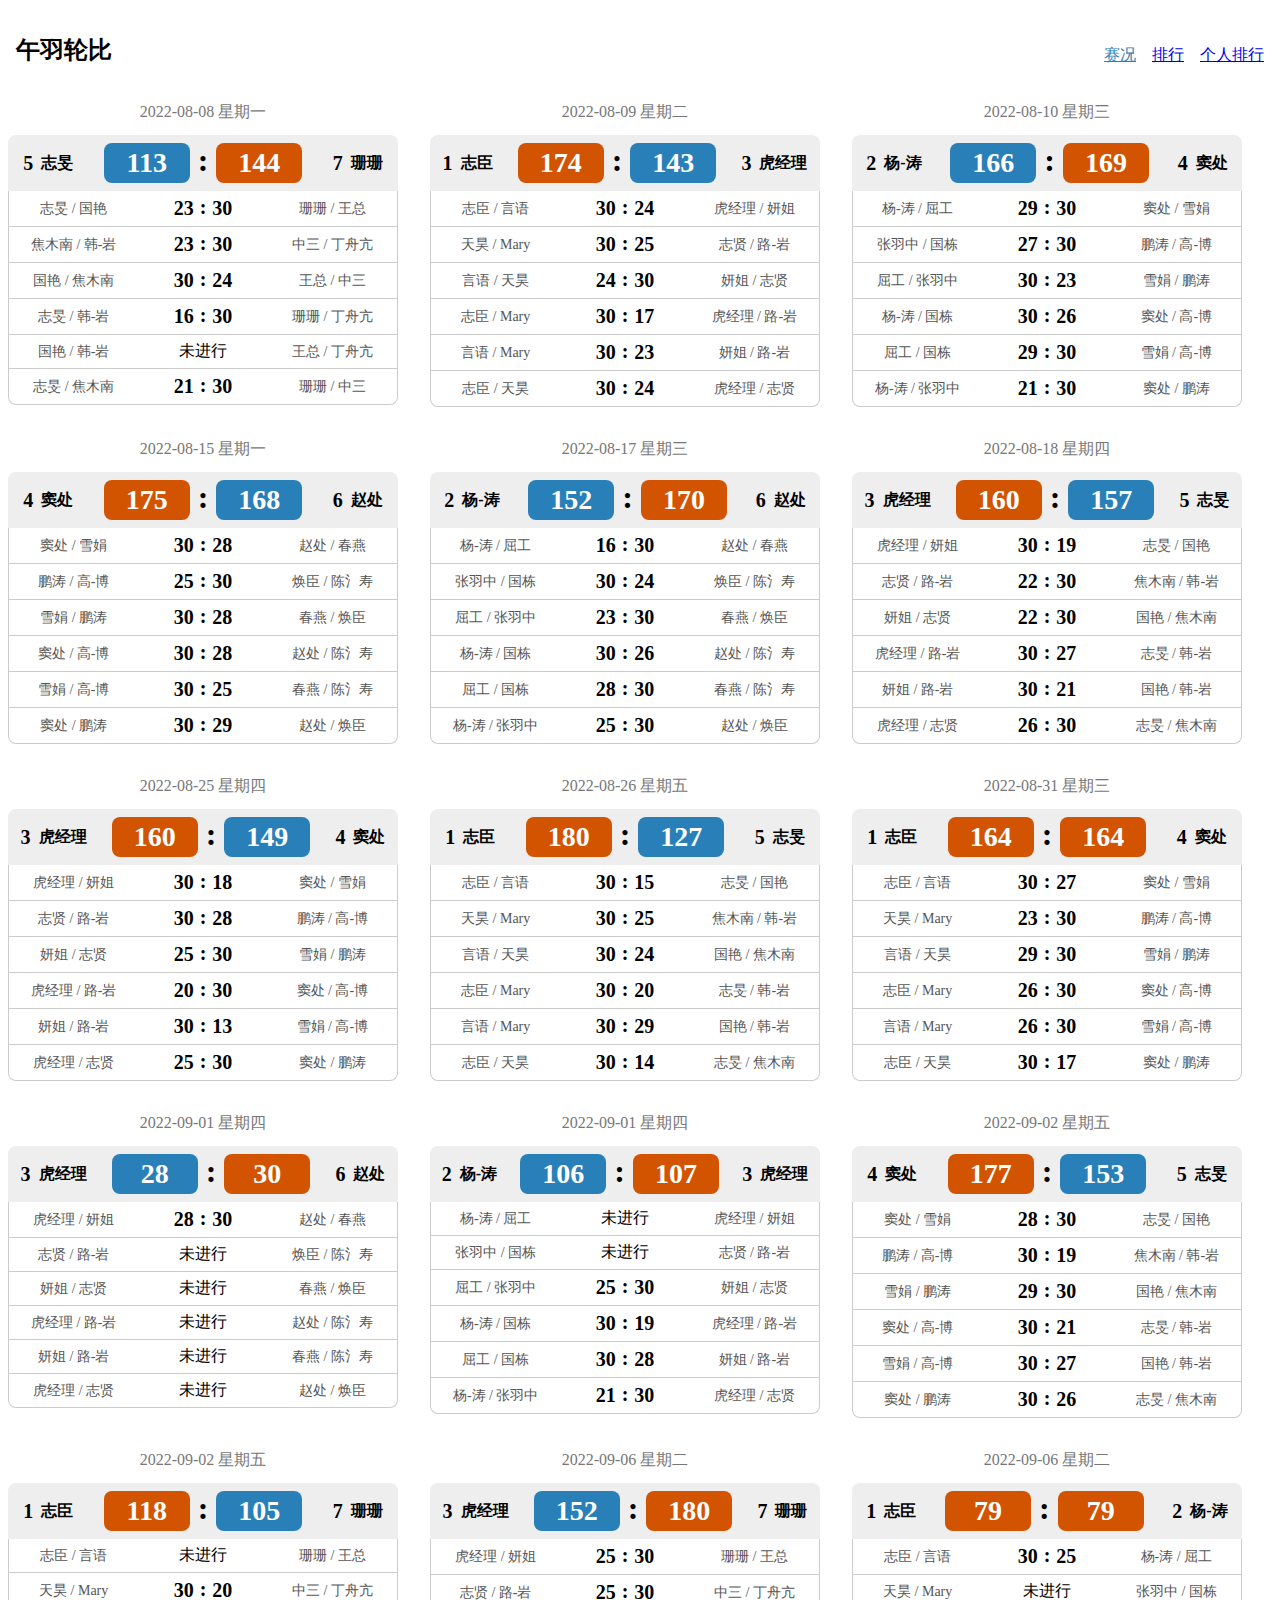
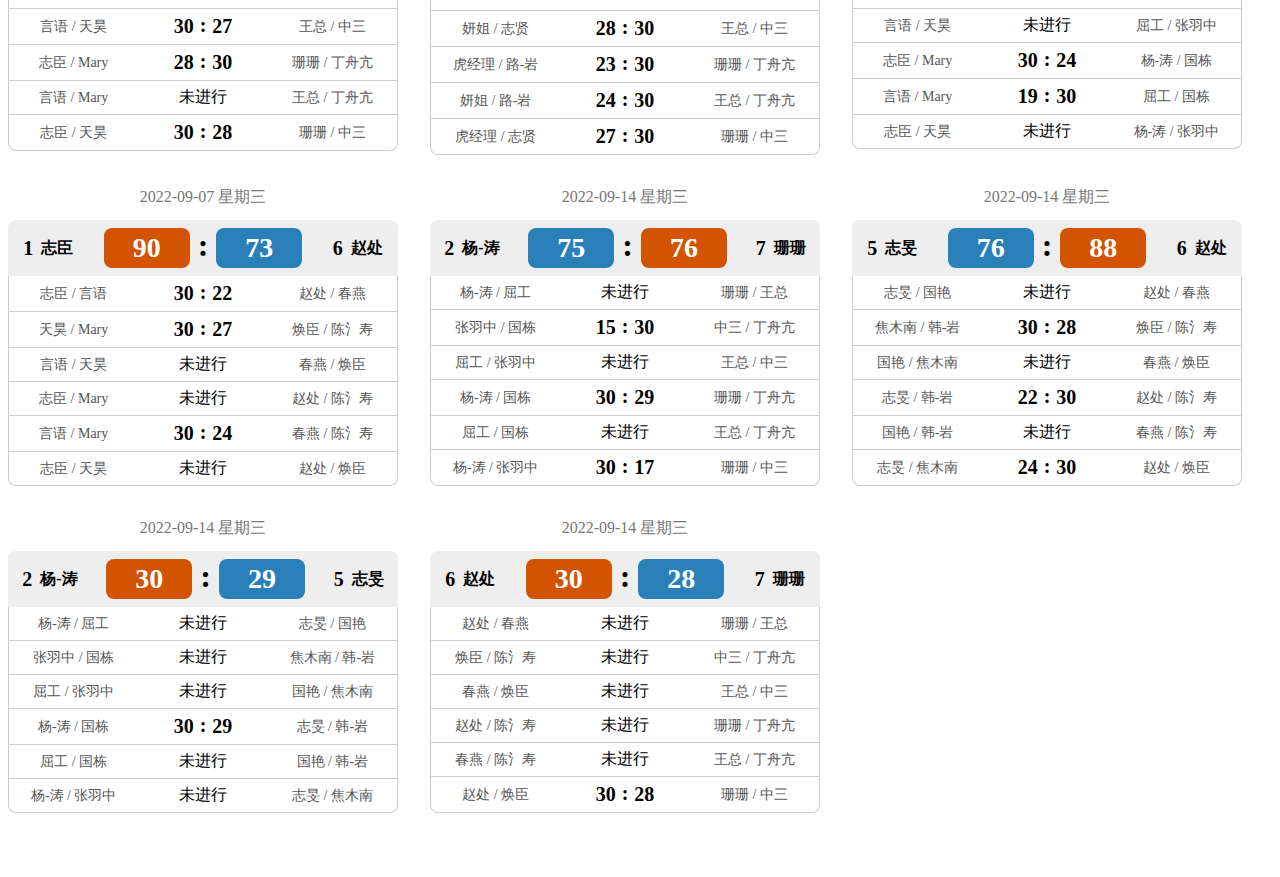
==== commit c06e5eed: "update" ====
--- a/index.html
+++ b/index.html
@@ -1 +1 @@
-<!DOCTYPE html><html lang="en"><head><meta charset="utf-8"><link href="/wuyulunbi/favicon.ico" rel="icon"><meta content="width=device-width,initial-scale=1" name="viewport"><meta content="#000000" name="theme-color"><meta content="Web site created using create-react-app" name="description"><link href="/wuyulunbi/logo192.png" rel="apple-touch-icon"><link href="/wuyulunbi/manifest.json" rel="manifest"><title>午羽轮比</title><script defer src="/wuyulunbi/static/js/main.86435610.js"></script><link href="/wuyulunbi/static/css/main.77000b79.css" rel="stylesheet"><style data-styled="active" data-styled-version="5.3.5">.cSCSXe{display:flex;-webkit-box-pack:justify;justify-content:space-between;align-items:flex-end;padding:8px;height:50px;position:sticky;top:0;background:#fff;z-index:99}.cSCSXe .logo{font-size:24px;font-weight:900;margin-right:32px}.cSCSXe .navigator a+a{margin-left:16px}.cSCSXe .navigator a.active{color:#2980b9}.cSCSXe .navigator a:hover{opacity:.7}.fxheFN{padding-top:12px;padding-bottom:40px}@media (min-width:824px){.fxheFN .match-list{display:flex;flex-wrap:wrap;margin:0 -16px}}@media (max-width:824px){.fxheFN .match-list{display:flex;flex-direction:column;-webkit-box-align:center;align-items:center}}.eqzdWR{width:390px;margin:16px}@media (max-width:420px){.eqzdWR{width:380px;margin:12px auto}}@media (max-width:390px){.eqzdWR{width:360px;margin:12px auto}}@media (max-width:375px){.eqzdWR{width:320px;margin:12px auto}}.eqzdWR .match-date{color:#777;text-align:center}.eqzdWR .match-header{display:flex;-webkit-box-align:center;align-items:center;justify-content:space-around;margin-top:12px;background:#eee;padding:8px 0;border-top-right-radius:8px;border-top-left-radius:8px}.eqzdWR .match-team{display:flex;-webkit-box-align:center;align-items:center}.eqzdWR .match-team .team-index{font-size:20px;font-weight:700;margin-right:8px}.eqzdWR .match-team .tl-name{font-weight:600}@media (max-width:380px){.eqzdWR .match-team .team-index{font-size:16px}.eqzdWR .match-team .tl-name{font-size:14px}}.eqzdWR .total-score{display:flex;-webkit-box-align:center;align-items:center}.eqzdWR .total-score .score{display:inline-block;text-align:center;width:86px;padding:4px 0;font-size:28px;font-weight:900;background:#2980b9;color:#fff;border-radius:8px}.eqzdWR .total-score .score.victory{background:#d35400}.eqzdWR .total-score .score.defeat{background:#2980b9}@media (max-width:380px){.eqzdWR .total-score .score{font-size:20px;width:66px}}.eqzdWR .total-score .colon{font-size:32px;margin:0 8px;font-weight:700;transform:translateY(-3px)}.eqzdWR .match-content{border-left:1px solid #ccc;border-right:1px solid #ccc;border-bottom:1px solid #ccc;border-bottom-right-radius:8px;border-bottom-left-radius:8px}.eqzdWR .match-content .match-item-row+.match-item-row{border-top:1px solid #ccc}.eqzdWR .match-content .match-item-row{display:flex;padding:6px 0;-webkit-box-align:center;align-items:center}.eqzdWR .match-content .match-item-row .team-members{width:130px;text-align:center;font-size:14px;color:#555}.eqzdWR .match-content .match-item-row .match-score{width:130px;text-align:center}.eqzdWR .match-content .match-item-row .match-score .score{font-size:20px;font-weight:600}.eqzdWR .match-content .match-item-row .match-score .colon{font-size:20px;margin:0 6px;font-weight:700;transform:translateY(-1px);display:inline-block}</style><style data-styled="active" data-styled-version="5.3.5">.cSCSXe{display:flex;-webkit-box-pack:justify;justify-content:space-between;align-items:flex-end;padding:8px;height:50px;position:sticky;top:0;background:#fff;z-index:99}.cSCSXe .logo{font-size:24px;font-weight:900;margin-right:32px}.cSCSXe .navigator a+a{margin-left:16px}.cSCSXe .navigator a.active{color:#2980b9}.cSCSXe .navigator a:hover{opacity:.7}.fxheFN{padding-top:12px;padding-bottom:40px}@media (min-width:824px){.fxheFN .match-list{display:flex;flex-wrap:wrap;margin:0 -16px}}@media (max-width:824px){.fxheFN .match-list{display:flex;flex-direction:column;-webkit-box-align:center;align-items:center}}.eqzdWR{width:390px;margin:16px}@media (max-width:420px){.eqzdWR{width:380px;margin:12px auto}}@media (max-width:390px){.eqzdWR{width:360px;margin:12px auto}}@media (max-width:375px){.eqzdWR{width:320px;margin:12px auto}}.eqzdWR .match-date{color:#777;text-align:center}.eqzdWR .match-header{display:flex;-webkit-box-align:center;align-items:center;justify-content:space-around;margin-top:12px;background:#eee;padding:8px 0;border-top-right-radius:8px;border-top-left-radius:8px}.eqzdWR .match-team{display:flex;-webkit-box-align:center;align-items:center}.eqzdWR .match-team .team-index{font-size:20px;font-weight:700;margin-right:8px}.eqzdWR .match-team .tl-name{font-weight:600}@media (max-width:380px){.eqzdWR .match-team .team-index{font-size:16px}.eqzdWR .match-team .tl-name{font-size:14px}}.eqzdWR .total-score{display:flex;-webkit-box-align:center;align-items:center}.eqzdWR .total-score .score{display:inline-block;text-align:center;width:86px;padding:4px 0;font-size:28px;font-weight:900;background:#2980b9;color:#fff;border-radius:8px}.eqzdWR .total-score .score.victory{background:#d35400}.eqzdWR .total-score .score.defeat{background:#2980b9}@media (max-width:380px){.eqzdWR .total-score .score{font-size:20px;width:66px}}.eqzdWR .total-score .colon{font-size:32px;margin:0 8px;font-weight:700;transform:translateY(-3px)}.eqzdWR .match-content{border-left:1px solid #ccc;border-right:1px solid #ccc;border-bottom:1px solid #ccc;border-bottom-right-radius:8px;border-bottom-left-radius:8px}.eqzdWR .match-content .match-item-row+.match-item-row{border-top:1px solid #ccc}.eqzdWR .match-content .match-item-row{display:flex;padding:6px 0;-webkit-box-align:center;align-items:center}.eqzdWR .match-content .match-item-row .team-members{width:130px;text-align:center;font-size:14px;color:#555}.eqzdWR .match-content .match-item-row .match-score{width:130px;text-align:center}.eqzdWR .match-content .match-item-row .match-score .score{font-size:20px;font-weight:600}.eqzdWR .match-content .match-item-row .match-score .colon{font-size:20px;margin:0 6px;font-weight:700;transform:translateY(-1px);display:inline-block}</style></head><body><noscript>You need to enable JavaScript to run this app.</noscript><div id="root"><div class="App"><header class="sc-bczRLJ cSCSXe"><div class="logo">午羽轮比</div><div class="navigator"><a class="active" href="/wuyulunbi" aria-current="page">赛况</a><a class="" href="/wuyulunbi/rank">排行</a><a class="" href="/wuyulunbi/personalRank">个人排行</a></div></header><main class="app-main"><div class="sc-gsnTZi fxheFN"><div class="match-list"><div class="sc-dkzDqf eqzdWR"><div class="match-date">2022-08-08 星期一</div><div class="match-header"><div class="match-team team-a"><span class="team-index">5</span><span class="tl-name">志旻</span></div><div class="total-score"><span class="score defeat">113</span><span class="colon">:</span><span class="score victory">144</span></div><div class="match-team team-b"><span class="team-index">7</span><span class="tl-name">珊珊</span></div></div><div class="match-content"><div class="match-item-row"><div class="team-members">志旻 / 国艳</div><div class="match-score"><span class="score">23</span><span class="colon">:</span><span class="score">30</span></div><div class="team-members">珊珊 / 王总</div></div><div class="match-item-row"><div class="team-members">焦木南 / 韩-岩</div><div class="match-score"><span class="score">23</span><span class="colon">:</span><span class="score">30</span></div><div class="team-members">中三 / 丁舟亢</div></div><div class="match-item-row"><div class="team-members">国艳 / 焦木南</div><div class="match-score"><span class="score">30</span><span class="colon">:</span><span class="score">24</span></div><div class="team-members">王总 / 中三</div></div><div class="match-item-row"><div class="team-members">志旻 / 韩-岩</div><div class="match-score"><span class="score">16</span><span class="colon">:</span><span class="score">30</span></div><div class="team-members">珊珊 / 丁舟亢</div></div><div class="match-item-row"><div class="team-members">国艳 / 韩-岩</div><div class="match-score">未进行</div><div class="team-members">王总 / 丁舟亢</div></div><div class="match-item-row"><div class="team-members">志旻 / 焦木南</div><div class="match-score"><span class="score">21</span><span class="colon">:</span><span class="score">30</span></div><div class="team-members">珊珊 / 中三</div></div></div></div><div class="sc-dkzDqf eqzdWR"><div class="match-date">2022-08-09 星期二</div><div class="match-header"><div class="match-team team-a"><span class="team-index">1</span><span class="tl-name">志臣</span></div><div class="total-score"><span class="score victory">174</span><span class="colon">:</span><span class="score defeat">143</span></div><div class="match-team team-b"><span class="team-index">3</span><span class="tl-name">虎经理</span></div></div><div class="match-content"><div class="match-item-row"><div class="team-members">志臣 / 言语</div><div class="match-score"><span class="score">30</span><span class="colon">:</span><span class="score">24</span></div><div class="team-members">虎经理 / 妍姐</div></div><div class="match-item-row"><div class="team-members">天昊 / Mary</div><div class="match-score"><span class="score">30</span><span class="colon">:</span><span class="score">25</span></div><div class="team-members">志贤 / 路-岩</div></div><div class="match-item-row"><div class="team-members">言语 / 天昊</div><div class="match-score"><span class="score">24</span><span class="colon">:</span><span class="score">30</span></div><div class="team-members">妍姐 / 志贤</div></div><div class="match-item-row"><div class="team-members">志臣 / Mary</div><div class="match-score"><span class="score">30</span><span class="colon">:</span><span class="score">17</span></div><div class="team-members">虎经理 / 路-岩</div></div><div class="match-item-row"><div class="team-members">言语 / Mary</div><div class="match-score"><span class="score">30</span><span class="colon">:</span><span class="score">23</span></div><div class="team-members">妍姐 / 路-岩</div></div><div class="match-item-row"><div class="team-members">志臣 / 天昊</div><div class="match-score"><span class="score">30</span><span class="colon">:</span><span class="score">24</span></div><div class="team-members">虎经理 / 志贤</div></div></div></div><div class="sc-dkzDqf eqzdWR"><div class="match-date">2022-08-10 星期三</div><div class="match-header"><div class="match-team team-a"><span class="team-index">2</span><span class="tl-name">杨-涛</span></div><div class="total-score"><span class="score defeat">166</span><span class="colon">:</span><span class="score victory">169</span></div><div class="match-team team-b"><span class="team-index">4</span><span class="tl-name">窦处</span></div></div><div class="match-content"><div class="match-item-row"><div class="team-members">杨-涛 / 屈工</div><div class="match-score"><span class="score">29</span><span class="colon">:</span><span class="score">30</span></div><div class="team-members">窦处 / 雪娟</div></div><div class="match-item-row"><div class="team-members">张羽中 / 国栋</div><div class="match-score"><span class="score">27</span><span class="colon">:</span><span class="score">30</span></div><div class="team-members">鹏涛 / 高-博</div></div><div class="match-item-row"><div class="team-members">屈工 / 张羽中</div><div class="match-score"><span class="score">30</span><span class="colon">:</span><span class="score">23</span></div><div class="team-members">雪娟 / 鹏涛</div></div><div class="match-item-row"><div class="team-members">杨-涛 / 国栋</div><div class="match-score"><span class="score">30</span><span class="colon">:</span><span class="score">26</span></div><div class="team-members">窦处 / 高-博</div></div><div class="match-item-row"><div class="team-members">屈工 / 国栋</div><div class="match-score"><span class="score">29</span><span class="colon">:</span><span class="score">30</span></div><div class="team-members">雪娟 / 高-博</div></div><div class="match-item-row"><div class="team-members">杨-涛 / 张羽中</div><div class="match-score"><span class="score">21</span><span class="colon">:</span><span class="score">30</span></div><div class="team-members">窦处 / 鹏涛</div></div></div></div><div class="sc-dkzDqf eqzdWR"><div class="match-date">2022-08-15 星期一</div><div class="match-header"><div class="match-team team-a"><span class="team-index">4</span><span class="tl-name">窦处</span></div><div class="total-score"><span class="score victory">175</span><span class="colon">:</span><span class="score defeat">168</span></div><div class="match-team team-b"><span class="team-index">6</span><span class="tl-name">赵处</span></div></div><div class="match-content"><div class="match-item-row"><div class="team-members">窦处 / 雪娟</div><div class="match-score"><span class="score">30</span><span class="colon">:</span><span class="score">28</span></div><div class="team-members">赵处 / 春燕</div></div><div class="match-item-row"><div class="team-members">鹏涛 / 高-博</div><div class="match-score"><span class="score">25</span><span class="colon">:</span><span class="score">30</span></div><div class="team-members">焕臣 / 陈氵寿</div></div><div class="match-item-row"><div class="team-members">雪娟 / 鹏涛</div><div class="match-score"><span class="score">30</span><span class="colon">:</span><span class="score">28</span></div><div class="team-members">春燕 / 焕臣</div></div><div class="match-item-row"><div class="team-members">窦处 / 高-博</div><div class="match-score"><span class="score">30</span><span class="colon">:</span><span class="score">28</span></div><div class="team-members">赵处 / 陈氵寿</div></div><div class="match-item-row"><div class="team-members">雪娟 / 高-博</div><div class="match-score"><span class="score">30</span><span class="colon">:</span><span class="score">25</span></div><div class="team-members">春燕 / 陈氵寿</div></div><div class="match-item-row"><div class="team-members">窦处 / 鹏涛</div><div class="match-score"><span class="score">30</span><span class="colon">:</span><span class="score">29</span></div><div class="team-members">赵处 / 焕臣</div></div></div></div><div class="sc-dkzDqf eqzdWR"><div class="match-date">2022-08-17 星期三</div><div class="match-header"><div class="match-team team-a"><span class="team-index">2</span><span class="tl-name">杨-涛</span></div><div class="total-score"><span class="score defeat">152</span><span class="colon">:</span><span class="score victory">170</span></div><div class="match-team team-b"><span class="team-index">6</span><span class="tl-name">赵处</span></div></div><div class="match-content"><div class="match-item-row"><div class="team-members">杨-涛 / 屈工</div><div class="match-score"><span class="score">16</span><span class="colon">:</span><span class="score">30</span></div><div class="team-members">赵处 / 春燕</div></div><div class="match-item-row"><div class="team-members">张羽中 / 国栋</div><div class="match-score"><span class="score">30</span><span class="colon">:</span><span class="score">24</span></div><div class="team-members">焕臣 / 陈氵寿</div></div><div class="match-item-row"><div class="team-members">屈工 / 张羽中</div><div class="match-score"><span class="score">23</span><span class="colon">:</span><span class="score">30</span></div><div class="team-members">春燕 / 焕臣</div></div><div class="match-item-row"><div class="team-members">杨-涛 / 国栋</div><div class="match-score"><span class="score">30</span><span class="colon">:</span><span class="score">26</span></div><div class="team-members">赵处 / 陈氵寿</div></div><div class="match-item-row"><div class="team-members">屈工 / 国栋</div><div class="match-score"><span class="score">28</span><span class="colon">:</span><span class="score">30</span></div><div class="team-members">春燕 / 陈氵寿</div></div><div class="match-item-row"><div class="team-members">杨-涛 / 张羽中</div><div class="match-score"><span class="score">25</span><span class="colon">:</span><span class="score">30</span></div><div class="team-members">赵处 / 焕臣</div></div></div></div><div class="sc-dkzDqf eqzdWR"><div class="match-date">2022-08-18 星期四</div><div class="match-header"><div class="match-team team-a"><span class="team-index">3</span><span class="tl-name">虎经理</span></div><div class="total-score"><span class="score victory">160</span><span class="colon">:</span><span class="score defeat">157</span></div><div class="match-team team-b"><span class="team-index">5</span><span class="tl-name">志旻</span></div></div><div class="match-content"><div class="match-item-row"><div class="team-members">虎经理 / 妍姐</div><div class="match-score"><span class="score">30</span><span class="colon">:</span><span class="score">19</span></div><div class="team-members">志旻 / 国艳</div></div><div class="match-item-row"><div class="team-members">志贤 / 路-岩</div><div class="match-score"><span class="score">22</span><span class="colon">:</span><span class="score">30</span></div><div class="team-members">焦木南 / 韩-岩</div></div><div class="match-item-row"><div class="team-members">妍姐 / 志贤</div><div class="match-score"><span class="score">22</span><span class="colon">:</span><span class="score">30</span></div><div class="team-members">国艳 / 焦木南</div></div><div class="match-item-row"><div class="team-members">虎经理 / 路-岩</div><div class="match-score"><span class="score">30</span><span class="colon">:</span><span class="score">27</span></div><div class="team-members">志旻 / 韩-岩</div></div><div class="match-item-row"><div class="team-members">妍姐 / 路-岩</div><div class="match-score"><span class="score">30</span><span class="colon">:</span><span class="score">21</span></div><div class="team-members">国艳 / 韩-岩</div></div><div class="match-item-row"><div class="team-members">虎经理 / 志贤</div><div class="match-score"><span class="score">26</span><span class="colon">:</span><span class="score">30</span></div><div class="team-members">志旻 / 焦木南</div></div></div></div><div class="sc-dkzDqf eqzdWR"><div class="match-date">2022-08-25 星期四</div><div class="match-header"><div class="match-team team-a"><span class="team-index">3</span><span class="tl-name">虎经理</span></div><div class="total-score"><span class="score victory">160</span><span class="colon">:</span><span class="score defeat">149</span></div><div class="match-team team-b"><span class="team-index">4</span><span class="tl-name">窦处</span></div></div><div class="match-content"><div class="match-item-row"><div class="team-members">虎经理 / 妍姐</div><div class="match-score"><span class="score">30</span><span class="colon">:</span><span class="score">18</span></div><div class="team-members">窦处 / 雪娟</div></div><div class="match-item-row"><div class="team-members">志贤 / 路-岩</div><div class="match-score"><span class="score">30</span><span class="colon">:</span><span class="score">28</span></div><div class="team-members">鹏涛 / 高-博</div></div><div class="match-item-row"><div class="team-members">妍姐 / 志贤</div><div class="match-score"><span class="score">25</span><span class="colon">:</span><span class="score">30</span></div><div class="team-members">雪娟 / 鹏涛</div></div><div class="match-item-row"><div class="team-members">虎经理 / 路-岩</div><div class="match-score"><span class="score">20</span><span class="colon">:</span><span class="score">30</span></div><div class="team-members">窦处 / 高-博</div></div><div class="match-item-row"><div class="team-members">妍姐 / 路-岩</div><div class="match-score"><span class="score">30</span><span class="colon">:</span><span class="score">13</span></div><div class="team-members">雪娟 / 高-博</div></div><div class="match-item-row"><div class="team-members">虎经理 / 志贤</div><div class="match-score"><span class="score">25</span><span class="colon">:</span><span class="score">30</span></div><div class="team-members">窦处 / 鹏涛</div></div></div></div><div class="sc-dkzDqf eqzdWR"><div class="match-date">2022-08-26 星期五</div><div class="match-header"><div class="match-team team-a"><span class="team-index">1</span><span class="tl-name">志臣</span></div><div class="total-score"><span class="score victory">180</span><span class="colon">:</span><span class="score defeat">127</span></div><div class="match-team team-b"><span class="team-index">5</span><span class="tl-name">志旻</span></div></div><div class="match-content"><div class="match-item-row"><div class="team-members">志臣 / 言语</div><div class="match-score"><span class="score">30</span><span class="colon">:</span><span class="score">15</span></div><div class="team-members">志旻 / 国艳</div></div><div class="match-item-row"><div class="team-members">天昊 / Mary</div><div class="match-score"><span class="score">30</span><span class="colon">:</span><span class="score">25</span></div><div class="team-members">焦木南 / 韩-岩</div></div><div class="match-item-row"><div class="team-members">言语 / 天昊</div><div class="match-score"><span class="score">30</span><span class="colon">:</span><span class="score">24</span></div><div class="team-members">国艳 / 焦木南</div></div><div class="match-item-row"><div class="team-members">志臣 / Mary</div><div class="match-score"><span class="score">30</span><span class="colon">:</span><span class="score">20</span></div><div class="team-members">志旻 / 韩-岩</div></div><div class="match-item-row"><div class="team-members">言语 / Mary</div><div class="match-score"><span class="score">30</span><span class="colon">:</span><span class="score">29</span></div><div class="team-members">国艳 / 韩-岩</div></div><div class="match-item-row"><div class="team-members">志臣 / 天昊</div><div class="match-score"><span class="score">30</span><span class="colon">:</span><span class="score">14</span></div><div class="team-members">志旻 / 焦木南</div></div></div></div><div class="sc-dkzDqf eqzdWR"><div class="match-date">2022-08-31 星期三</div><div class="match-header"><div class="match-team team-a"><span class="team-index">1</span><span class="tl-name">志臣</span></div><div class="total-score"><span class="score victory">164</span><span class="colon">:</span><span class="score victory">164</span></div><div class="match-team team-b"><span class="team-index">4</span><span class="tl-name">窦处</span></div></div><div class="match-content"><div class="match-item-row"><div class="team-members">志臣 / 言语</div><div class="match-score"><span class="score">30</span><span class="colon">:</span><span class="score">27</span></div><div class="team-members">窦处 / 雪娟</div></div><div class="match-item-row"><div class="team-members">天昊 / Mary</div><div class="match-score"><span class="score">23</span><span class="colon">:</span><span class="score">30</span></div><div class="team-members">鹏涛 / 高-博</div></div><div class="match-item-row"><div class="team-members">言语 / 天昊</div><div class="match-score"><span class="score">29</span><span class="colon">:</span><span class="score">30</span></div><div class="team-members">雪娟 / 鹏涛</div></div><div class="match-item-row"><div class="team-members">志臣 / Mary</div><div class="match-score"><span class="score">26</span><span class="colon">:</span><span class="score">30</span></div><div class="team-members">窦处 / 高-博</div></div><div class="match-item-row"><div class="team-members">言语 / Mary</div><div class="match-score"><span class="score">26</span><span class="colon">:</span><span class="score">30</span></div><div class="team-members">雪娟 / 高-博</div></div><div class="match-item-row"><div class="team-members">志臣 / 天昊</div><div class="match-score"><span class="score">30</span><span class="colon">:</span><span class="score">17</span></div><div class="team-members">窦处 / 鹏涛</div></div></div></div><div class="sc-dkzDqf eqzdWR"><div class="match-date">2022-09-01 星期四</div><div class="match-header"><div class="match-team team-a"><span class="team-index">3</span><span class="tl-name">虎经理</span></div><div class="total-score"><span class="score defeat">28</span><span class="colon">:</span><span class="score victory">30</span></div><div class="match-team team-b"><span class="team-index">6</span><span class="tl-name">赵处</span></div></div><div class="match-content"><div class="match-item-row"><div class="team-members">虎经理 / 妍姐</div><div class="match-score"><span class="score">28</span><span class="colon">:</span><span class="score">30</span></div><div class="team-members">赵处 / 春燕</div></div><div class="match-item-row"><div class="team-members">志贤 / 路-岩</div><div class="match-score">未进行</div><div class="team-members">焕臣 / 陈氵寿</div></div><div class="match-item-row"><div class="team-members">妍姐 / 志贤</div><div class="match-score">未进行</div><div class="team-members">春燕 / 焕臣</div></div><div class="match-item-row"><div class="team-members">虎经理 / 路-岩</div><div class="match-score">未进行</div><div class="team-members">赵处 / 陈氵寿</div></div><div class="match-item-row"><div class="team-members">妍姐 / 路-岩</div><div class="match-score">未进行</div><div class="team-members">春燕 / 陈氵寿</div></div><div class="match-item-row"><div class="team-members">虎经理 / 志贤</div><div class="match-score">未进行</div><div class="team-members">赵处 / 焕臣</div></div></div></div><div class="sc-dkzDqf eqzdWR"><div class="match-date">2022-09-01 星期四</div><div class="match-header"><div class="match-team team-a"><span class="team-index">2</span><span class="tl-name">杨-涛</span></div><div class="total-score"><span class="score defeat">106</span><span class="colon">:</span><span class="score victory">107</span></div><div class="match-team team-b"><span class="team-index">3</span><span class="tl-name">虎经理</span></div></div><div class="match-content"><div class="match-item-row"><div class="team-members">杨-涛 / 屈工</div><div class="match-score">未进行</div><div class="team-members">虎经理 / 妍姐</div></div><div class="match-item-row"><div class="team-members">张羽中 / 国栋</div><div class="match-score">未进行</div><div class="team-members">志贤 / 路-岩</div></div><div class="match-item-row"><div class="team-members">屈工 / 张羽中</div><div class="match-score"><span class="score">25</span><span class="colon">:</span><span class="score">30</span></div><div class="team-members">妍姐 / 志贤</div></div><div class="match-item-row"><div class="team-members">杨-涛 / 国栋</div><div class="match-score"><span class="score">30</span><span class="colon">:</span><span class="score">19</span></div><div class="team-members">虎经理 / 路-岩</div></div><div class="match-item-row"><div class="team-members">屈工 / 国栋</div><div class="match-score"><span class="score">30</span><span class="colon">:</span><span class="score">28</span></div><div class="team-members">妍姐 / 路-岩</div></div><div class="match-item-row"><div class="team-members">杨-涛 / 张羽中</div><div class="match-score"><span class="score">21</span><span class="colon">:</span><span class="score">30</span></div><div class="team-members">虎经理 / 志贤</div></div></div></div><div class="sc-dkzDqf eqzdWR"><div class="match-date">2022-09-02 星期五</div><div class="match-header"><div class="match-team team-a"><span class="team-index">4</span><span class="tl-name">窦处</span></div><div class="total-score"><span class="score victory">177</span><span class="colon">:</span><span class="score defeat">153</span></div><div class="match-team team-b"><span class="team-index">5</span><span class="tl-name">志旻</span></div></div><div class="match-content"><div class="match-item-row"><div class="team-members">窦处 / 雪娟</div><div class="match-score"><span class="score">28</span><span class="colon">:</span><span class="score">30</span></div><div class="team-members">志旻 / 国艳</div></div><div class="match-item-row"><div class="team-members">鹏涛 / 高-博</div><div class="match-score"><span class="score">30</span><span class="colon">:</span><span class="score">19</span></div><div class="team-members">焦木南 / 韩-岩</div></div><div class="match-item-row"><div class="team-members">雪娟 / 鹏涛</div><div class="match-score"><span class="score">29</span><span class="colon">:</span><span class="score">30</span></div><div class="team-members">国艳 / 焦木南</div></div><div class="match-item-row"><div class="team-members">窦处 / 高-博</div><div class="match-score"><span class="score">30</span><span class="colon">:</span><span class="score">21</span></div><div class="team-members">志旻 / 韩-岩</div></div><div class="match-item-row"><div class="team-members">雪娟 / 高-博</div><div class="match-score"><span class="score">30</span><span class="colon">:</span><span class="score">27</span></div><div class="team-members">国艳 / 韩-岩</div></div><div class="match-item-row"><div class="team-members">窦处 / 鹏涛</div><div class="match-score"><span class="score">30</span><span class="colon">:</span><span class="score">26</span></div><div class="team-members">志旻 / 焦木南</div></div></div></div><div class="sc-dkzDqf eqzdWR"><div class="match-date">2022-09-02 星期五</div><div class="match-header"><div class="match-team team-a"><span class="team-index">1</span><span class="tl-name">志臣</span></div><div class="total-score"><span class="score victory">118</span><span class="colon">:</span><span class="score defeat">105</span></div><div class="match-team team-b"><span class="team-index">7</span><span class="tl-name">珊珊</span></div></div><div class="match-content"><div class="match-item-row"><div class="team-members">志臣 / 言语</div><div class="match-score">未进行</div><div class="team-members">珊珊 / 王总</div></div><div class="match-item-row"><div class="team-members">天昊 / Mary</div><div class="match-score"><span class="score">30</span><span class="colon">:</span><span class="score">20</span></div><div class="team-members">中三 / 丁舟亢</div></div><div class="match-item-row"><div class="team-members">言语 / 天昊</div><div class="match-score"><span class="score">30</span><span class="colon">:</span><span class="score">27</span></div><div class="team-members">王总 / 中三</div></div><div class="match-item-row"><div class="team-members">志臣 / Mary</div><div class="match-score"><span class="score">28</span><span class="colon">:</span><span class="score">30</span></div><div class="team-members">珊珊 / 丁舟亢</div></div><div class="match-item-row"><div class="team-members">言语 / Mary</div><div class="match-score">未进行</div><div class="team-members">王总 / 丁舟亢</div></div><div class="match-item-row"><div class="team-members">志臣 / 天昊</div><div class="match-score"><span class="score">30</span><span class="colon">:</span><span class="score">28</span></div><div class="team-members">珊珊 / 中三</div></div></div></div><div class="sc-dkzDqf eqzdWR"><div class="match-date">2022-09-06 星期二</div><div class="match-header"><div class="match-team team-a"><span class="team-index">3</span><span class="tl-name">虎经理</span></div><div class="total-score"><span class="score defeat">152</span><span class="colon">:</span><span class="score victory">180</span></div><div class="match-team team-b"><span class="team-index">7</span><span class="tl-name">珊珊</span></div></div><div class="match-content"><div class="match-item-row"><div class="team-members">虎经理 / 妍姐</div><div class="match-score"><span class="score">25</span><span class="colon">:</span><span class="score">30</span></div><div class="team-members">珊珊 / 王总</div></div><div class="match-item-row"><div class="team-members">志贤 / 路-岩</div><div class="match-score"><span class="score">25</span><span class="colon">:</span><span class="score">30</span></div><div class="team-members">中三 / 丁舟亢</div></div><div class="match-item-row"><div class="team-members">妍姐 / 志贤</div><div class="match-score"><span class="score">28</span><span class="colon">:</span><span class="score">30</span></div><div class="team-members">王总 / 中三</div></div><div class="match-item-row"><div class="team-members">虎经理 / 路-岩</div><div class="match-score"><span class="score">23</span><span class="colon">:</span><span class="score">30</span></div><div class="team-members">珊珊 / 丁舟亢</div></div><div class="match-item-row"><div class="team-members">妍姐 / 路-岩</div><div class="match-score"><span class="score">24</span><span class="colon">:</span><span class="score">30</span></div><div class="team-members">王总 / 丁舟亢</div></div><div class="match-item-row"><div class="team-members">虎经理 / 志贤</div><div class="match-score"><span class="score">27</span><span class="colon">:</span><span class="score">30</span></div><div class="team-members">珊珊 / 中三</div></div></div></div><div class="sc-dkzDqf eqzdWR"><div class="match-date">2022-09-06 星期二</div><div class="match-header"><div class="match-team team-a"><span class="team-index">1</span><span class="tl-name">志臣</span></div><div class="total-score"><span class="score victory">79</span><span class="colon">:</span><span class="score victory">79</span></div><div class="match-team team-b"><span class="team-index">2</span><span class="tl-name">杨-涛</span></div></div><div class="match-content"><div class="match-item-row"><div class="team-members">志臣 / 言语</div><div class="match-score"><span class="score">30</span><span class="colon">:</span><span class="score">25</span></div><div class="team-members">杨-涛 / 屈工</div></div><div class="match-item-row"><div class="team-members">天昊 / Mary</div><div class="match-score">未进行</div><div class="team-members">张羽中 / 国栋</div></div><div class="match-item-row"><div class="team-members">言语 / 天昊</div><div class="match-score">未进行</div><div class="team-members">屈工 / 张羽中</div></div><div class="match-item-row"><div class="team-members">志臣 / Mary</div><div class="match-score"><span class="score">30</span><span class="colon">:</span><span class="score">24</span></div><div class="team-members">杨-涛 / 国栋</div></div><div class="match-item-row"><div class="team-members">言语 / Mary</div><div class="match-score"><span class="score">19</span><span class="colon">:</span><span class="score">30</span></div><div class="team-members">屈工 / 国栋</div></div><div class="match-item-row"><div class="team-members">志臣 / 天昊</div><div class="match-score">未进行</div><div class="team-members">杨-涛 / 张羽中</div></div></div></div><div class="sc-dkzDqf eqzdWR"><div class="match-date">2022-09-07 星期三</div><div class="match-header"><div class="match-team team-a"><span class="team-index">1</span><span class="tl-name">志臣</span></div><div class="total-score"><span class="score victory">60</span><span class="colon">:</span><span class="score defeat">46</span></div><div class="match-team team-b"><span class="team-index">6</span><span class="tl-name">赵处</span></div></div><div class="match-content"><div class="match-item-row"><div class="team-members">志臣 / 言语</div><div class="match-score"><span class="score">30</span><span class="colon">:</span><span class="score">22</span></div><div class="team-members">赵处 / 春燕</div></div><div class="match-item-row"><div class="team-members">天昊 / Mary</div><div class="match-score">未进行</div><div class="team-members">焕臣 / 陈氵寿</div></div><div class="match-item-row"><div class="team-members">言语 / 天昊</div><div class="match-score">未进行</div><div class="team-members">春燕 / 焕臣</div></div><div class="match-item-row"><div class="team-members">志臣 / Mary</div><div class="match-score">未进行</div><div class="team-members">赵处 / 陈氵寿</div></div><div class="match-item-row"><div class="team-members">言语 / Mary</div><div class="match-score"><span class="score">30</span><span class="colon">:</span><span class="score">24</span></div><div class="team-members">春燕 / 陈氵寿</div></div><div class="match-item-row"><div class="team-members">志臣 / 天昊</div><div class="match-score">未进行</div><div class="team-members">赵处 / 焕臣</div></div></div></div></div></div></main></div></div></body></html>+<!DOCTYPE html><html lang="en"><head><meta charset="utf-8"><link href="/wuyulunbi/favicon.ico" rel="icon"><meta content="width=device-width,initial-scale=1" name="viewport"><meta content="#000000" name="theme-color"><meta content="Web site created using create-react-app" name="description"><link href="/wuyulunbi/logo192.png" rel="apple-touch-icon"><link href="/wuyulunbi/manifest.json" rel="manifest"><title>午羽轮比</title><script defer src="/wuyulunbi/static/js/main.1482024d.js"></script><link href="/wuyulunbi/static/css/main.77000b79.css" rel="stylesheet"><style data-styled="active" data-styled-version="5.3.5">.cSCSXe{display:flex;-webkit-box-pack:justify;justify-content:space-between;align-items:flex-end;padding:8px;height:50px;position:sticky;top:0;background:#fff;z-index:99}.cSCSXe .logo{font-size:24px;font-weight:900;margin-right:32px}.cSCSXe .navigator a+a{margin-left:16px}.cSCSXe .navigator a.active{color:#2980b9}.cSCSXe .navigator a:hover{opacity:.7}.fxheFN{padding-top:12px;padding-bottom:40px}@media (min-width:824px){.fxheFN .match-list{display:flex;flex-wrap:wrap;margin:0 -16px}}@media (max-width:824px){.fxheFN .match-list{display:flex;flex-direction:column;-webkit-box-align:center;align-items:center}}.eqzdWR{width:390px;margin:16px}@media (max-width:420px){.eqzdWR{width:380px;margin:12px auto}}@media (max-width:390px){.eqzdWR{width:360px;margin:12px auto}}@media (max-width:375px){.eqzdWR{width:320px;margin:12px auto}}.eqzdWR .match-date{color:#777;text-align:center}.eqzdWR .match-header{display:flex;-webkit-box-align:center;align-items:center;justify-content:space-around;margin-top:12px;background:#eee;padding:8px 0;border-top-right-radius:8px;border-top-left-radius:8px}.eqzdWR .match-team{display:flex;-webkit-box-align:center;align-items:center}.eqzdWR .match-team .team-index{font-size:20px;font-weight:700;margin-right:8px}.eqzdWR .match-team .tl-name{font-weight:600}@media (max-width:380px){.eqzdWR .match-team .team-index{font-size:16px}.eqzdWR .match-team .tl-name{font-size:14px}}.eqzdWR .total-score{display:flex;-webkit-box-align:center;align-items:center}.eqzdWR .total-score .score{display:inline-block;text-align:center;width:86px;padding:4px 0;font-size:28px;font-weight:900;background:#2980b9;color:#fff;border-radius:8px}.eqzdWR .total-score .score.victory{background:#d35400}.eqzdWR .total-score .score.defeat{background:#2980b9}@media (max-width:380px){.eqzdWR .total-score .score{font-size:20px;width:66px}}.eqzdWR .total-score .colon{font-size:32px;margin:0 8px;font-weight:700;transform:translateY(-3px)}.eqzdWR .match-content{border-left:1px solid #ccc;border-right:1px solid #ccc;border-bottom:1px solid #ccc;border-bottom-right-radius:8px;border-bottom-left-radius:8px}.eqzdWR .match-content .match-item-row+.match-item-row{border-top:1px solid #ccc}.eqzdWR .match-content .match-item-row{display:flex;padding:6px 0;-webkit-box-align:center;align-items:center}.eqzdWR .match-content .match-item-row .team-members{width:130px;text-align:center;font-size:14px;color:#555}.eqzdWR .match-content .match-item-row .match-score{width:130px;text-align:center}.eqzdWR .match-content .match-item-row .match-score .score{font-size:20px;font-weight:600}.eqzdWR .match-content .match-item-row .match-score .colon{font-size:20px;margin:0 6px;font-weight:700;transform:translateY(-1px);display:inline-block}</style><style data-styled="active" data-styled-version="5.3.5">.cSCSXe{display:flex;-webkit-box-pack:justify;justify-content:space-between;align-items:flex-end;padding:8px;height:50px;position:sticky;top:0;background:#fff;z-index:99}.cSCSXe .logo{font-size:24px;font-weight:900;margin-right:32px}.cSCSXe .navigator a+a{margin-left:16px}.cSCSXe .navigator a.active{color:#2980b9}.cSCSXe .navigator a:hover{opacity:.7}.fxheFN{padding-top:12px;padding-bottom:40px}@media (min-width:824px){.fxheFN .match-list{display:flex;flex-wrap:wrap;margin:0 -16px}}@media (max-width:824px){.fxheFN .match-list{display:flex;flex-direction:column;-webkit-box-align:center;align-items:center}}.eqzdWR{width:390px;margin:16px}@media (max-width:420px){.eqzdWR{width:380px;margin:12px auto}}@media (max-width:390px){.eqzdWR{width:360px;margin:12px auto}}@media (max-width:375px){.eqzdWR{width:320px;margin:12px auto}}.eqzdWR .match-date{color:#777;text-align:center}.eqzdWR .match-header{display:flex;-webkit-box-align:center;align-items:center;justify-content:space-around;margin-top:12px;background:#eee;padding:8px 0;border-top-right-radius:8px;border-top-left-radius:8px}.eqzdWR .match-team{display:flex;-webkit-box-align:center;align-items:center}.eqzdWR .match-team .team-index{font-size:20px;font-weight:700;margin-right:8px}.eqzdWR .match-team .tl-name{font-weight:600}@media (max-width:380px){.eqzdWR .match-team .team-index{font-size:16px}.eqzdWR .match-team .tl-name{font-size:14px}}.eqzdWR .total-score{display:flex;-webkit-box-align:center;align-items:center}.eqzdWR .total-score .score{display:inline-block;text-align:center;width:86px;padding:4px 0;font-size:28px;font-weight:900;background:#2980b9;color:#fff;border-radius:8px}.eqzdWR .total-score .score.victory{background:#d35400}.eqzdWR .total-score .score.defeat{background:#2980b9}@media (max-width:380px){.eqzdWR .total-score .score{font-size:20px;width:66px}}.eqzdWR .total-score .colon{font-size:32px;margin:0 8px;font-weight:700;transform:translateY(-3px)}.eqzdWR .match-content{border-left:1px solid #ccc;border-right:1px solid #ccc;border-bottom:1px solid #ccc;border-bottom-right-radius:8px;border-bottom-left-radius:8px}.eqzdWR .match-content .match-item-row+.match-item-row{border-top:1px solid #ccc}.eqzdWR .match-content .match-item-row{display:flex;padding:6px 0;-webkit-box-align:center;align-items:center}.eqzdWR .match-content .match-item-row .team-members{width:130px;text-align:center;font-size:14px;color:#555}.eqzdWR .match-content .match-item-row .match-score{width:130px;text-align:center}.eqzdWR .match-content .match-item-row .match-score .score{font-size:20px;font-weight:600}.eqzdWR .match-content .match-item-row .match-score .colon{font-size:20px;margin:0 6px;font-weight:700;transform:translateY(-1px);display:inline-block}</style></head><body><noscript>You need to enable JavaScript to run this app.</noscript><div id="root"><div class="App"><header class="sc-bczRLJ cSCSXe"><div class="logo">午羽轮比</div><div class="navigator"><a class="active" href="/wuyulunbi" aria-current="page">赛况</a><a class="" href="/wuyulunbi/rank">排行</a><a class="" href="/wuyulunbi/personalRank">个人排行</a></div></header><main class="app-main"><div class="sc-gsnTZi fxheFN"><div class="match-list"><div class="sc-dkzDqf eqzdWR"><div class="match-date">2022-08-08 星期一</div><div class="match-header"><div class="match-team team-a"><span class="team-index">5</span><span class="tl-name">志旻</span></div><div class="total-score"><span class="score defeat">113</span><span class="colon">:</span><span class="score victory">144</span></div><div class="match-team team-b"><span class="team-index">7</span><span class="tl-name">珊珊</span></div></div><div class="match-content"><div class="match-item-row"><div class="team-members">志旻 / 国艳</div><div class="match-score"><span class="score">23</span><span class="colon">:</span><span class="score">30</span></div><div class="team-members">珊珊 / 王总</div></div><div class="match-item-row"><div class="team-members">焦木南 / 韩-岩</div><div class="match-score"><span class="score">23</span><span class="colon">:</span><span class="score">30</span></div><div class="team-members">中三 / 丁舟亢</div></div><div class="match-item-row"><div class="team-members">国艳 / 焦木南</div><div class="match-score"><span class="score">30</span><span class="colon">:</span><span class="score">24</span></div><div class="team-members">王总 / 中三</div></div><div class="match-item-row"><div class="team-members">志旻 / 韩-岩</div><div class="match-score"><span class="score">16</span><span class="colon">:</span><span class="score">30</span></div><div class="team-members">珊珊 / 丁舟亢</div></div><div class="match-item-row"><div class="team-members">国艳 / 韩-岩</div><div class="match-score">未进行</div><div class="team-members">王总 / 丁舟亢</div></div><div class="match-item-row"><div class="team-members">志旻 / 焦木南</div><div class="match-score"><span class="score">21</span><span class="colon">:</span><span class="score">30</span></div><div class="team-members">珊珊 / 中三</div></div></div></div><div class="sc-dkzDqf eqzdWR"><div class="match-date">2022-08-09 星期二</div><div class="match-header"><div class="match-team team-a"><span class="team-index">1</span><span class="tl-name">志臣</span></div><div class="total-score"><span class="score victory">174</span><span class="colon">:</span><span class="score defeat">143</span></div><div class="match-team team-b"><span class="team-index">3</span><span class="tl-name">虎经理</span></div></div><div class="match-content"><div class="match-item-row"><div class="team-members">志臣 / 言语</div><div class="match-score"><span class="score">30</span><span class="colon">:</span><span class="score">24</span></div><div class="team-members">虎经理 / 妍姐</div></div><div class="match-item-row"><div class="team-members">天昊 / Mary</div><div class="match-score"><span class="score">30</span><span class="colon">:</span><span class="score">25</span></div><div class="team-members">志贤 / 路-岩</div></div><div class="match-item-row"><div class="team-members">言语 / 天昊</div><div class="match-score"><span class="score">24</span><span class="colon">:</span><span class="score">30</span></div><div class="team-members">妍姐 / 志贤</div></div><div class="match-item-row"><div class="team-members">志臣 / Mary</div><div class="match-score"><span class="score">30</span><span class="colon">:</span><span class="score">17</span></div><div class="team-members">虎经理 / 路-岩</div></div><div class="match-item-row"><div class="team-members">言语 / Mary</div><div class="match-score"><span class="score">30</span><span class="colon">:</span><span class="score">23</span></div><div class="team-members">妍姐 / 路-岩</div></div><div class="match-item-row"><div class="team-members">志臣 / 天昊</div><div class="match-score"><span class="score">30</span><span class="colon">:</span><span class="score">24</span></div><div class="team-members">虎经理 / 志贤</div></div></div></div><div class="sc-dkzDqf eqzdWR"><div class="match-date">2022-08-10 星期三</div><div class="match-header"><div class="match-team team-a"><span class="team-index">2</span><span class="tl-name">杨-涛</span></div><div class="total-score"><span class="score defeat">166</span><span class="colon">:</span><span class="score victory">169</span></div><div class="match-team team-b"><span class="team-index">4</span><span class="tl-name">窦处</span></div></div><div class="match-content"><div class="match-item-row"><div class="team-members">杨-涛 / 屈工</div><div class="match-score"><span class="score">29</span><span class="colon">:</span><span class="score">30</span></div><div class="team-members">窦处 / 雪娟</div></div><div class="match-item-row"><div class="team-members">张羽中 / 国栋</div><div class="match-score"><span class="score">27</span><span class="colon">:</span><span class="score">30</span></div><div class="team-members">鹏涛 / 高-博</div></div><div class="match-item-row"><div class="team-members">屈工 / 张羽中</div><div class="match-score"><span class="score">30</span><span class="colon">:</span><span class="score">23</span></div><div class="team-members">雪娟 / 鹏涛</div></div><div class="match-item-row"><div class="team-members">杨-涛 / 国栋</div><div class="match-score"><span class="score">30</span><span class="colon">:</span><span class="score">26</span></div><div class="team-members">窦处 / 高-博</div></div><div class="match-item-row"><div class="team-members">屈工 / 国栋</div><div class="match-score"><span class="score">29</span><span class="colon">:</span><span class="score">30</span></div><div class="team-members">雪娟 / 高-博</div></div><div class="match-item-row"><div class="team-members">杨-涛 / 张羽中</div><div class="match-score"><span class="score">21</span><span class="colon">:</span><span class="score">30</span></div><div class="team-members">窦处 / 鹏涛</div></div></div></div><div class="sc-dkzDqf eqzdWR"><div class="match-date">2022-08-15 星期一</div><div class="match-header"><div class="match-team team-a"><span class="team-index">4</span><span class="tl-name">窦处</span></div><div class="total-score"><span class="score victory">175</span><span class="colon">:</span><span class="score defeat">168</span></div><div class="match-team team-b"><span class="team-index">6</span><span class="tl-name">赵处</span></div></div><div class="match-content"><div class="match-item-row"><div class="team-members">窦处 / 雪娟</div><div class="match-score"><span class="score">30</span><span class="colon">:</span><span class="score">28</span></div><div class="team-members">赵处 / 春燕</div></div><div class="match-item-row"><div class="team-members">鹏涛 / 高-博</div><div class="match-score"><span class="score">25</span><span class="colon">:</span><span class="score">30</span></div><div class="team-members">焕臣 / 陈氵寿</div></div><div class="match-item-row"><div class="team-members">雪娟 / 鹏涛</div><div class="match-score"><span class="score">30</span><span class="colon">:</span><span class="score">28</span></div><div class="team-members">春燕 / 焕臣</div></div><div class="match-item-row"><div class="team-members">窦处 / 高-博</div><div class="match-score"><span class="score">30</span><span class="colon">:</span><span class="score">28</span></div><div class="team-members">赵处 / 陈氵寿</div></div><div class="match-item-row"><div class="team-members">雪娟 / 高-博</div><div class="match-score"><span class="score">30</span><span class="colon">:</span><span class="score">25</span></div><div class="team-members">春燕 / 陈氵寿</div></div><div class="match-item-row"><div class="team-members">窦处 / 鹏涛</div><div class="match-score"><span class="score">30</span><span class="colon">:</span><span class="score">29</span></div><div class="team-members">赵处 / 焕臣</div></div></div></div><div class="sc-dkzDqf eqzdWR"><div class="match-date">2022-08-17 星期三</div><div class="match-header"><div class="match-team team-a"><span class="team-index">2</span><span class="tl-name">杨-涛</span></div><div class="total-score"><span class="score defeat">152</span><span class="colon">:</span><span class="score victory">170</span></div><div class="match-team team-b"><span class="team-index">6</span><span class="tl-name">赵处</span></div></div><div class="match-content"><div class="match-item-row"><div class="team-members">杨-涛 / 屈工</div><div class="match-score"><span class="score">16</span><span class="colon">:</span><span class="score">30</span></div><div class="team-members">赵处 / 春燕</div></div><div class="match-item-row"><div class="team-members">张羽中 / 国栋</div><div class="match-score"><span class="score">30</span><span class="colon">:</span><span class="score">24</span></div><div class="team-members">焕臣 / 陈氵寿</div></div><div class="match-item-row"><div class="team-members">屈工 / 张羽中</div><div class="match-score"><span class="score">23</span><span class="colon">:</span><span class="score">30</span></div><div class="team-members">春燕 / 焕臣</div></div><div class="match-item-row"><div class="team-members">杨-涛 / 国栋</div><div class="match-score"><span class="score">30</span><span class="colon">:</span><span class="score">26</span></div><div class="team-members">赵处 / 陈氵寿</div></div><div class="match-item-row"><div class="team-members">屈工 / 国栋</div><div class="match-score"><span class="score">28</span><span class="colon">:</span><span class="score">30</span></div><div class="team-members">春燕 / 陈氵寿</div></div><div class="match-item-row"><div class="team-members">杨-涛 / 张羽中</div><div class="match-score"><span class="score">25</span><span class="colon">:</span><span class="score">30</span></div><div class="team-members">赵处 / 焕臣</div></div></div></div><div class="sc-dkzDqf eqzdWR"><div class="match-date">2022-08-18 星期四</div><div class="match-header"><div class="match-team team-a"><span class="team-index">3</span><span class="tl-name">虎经理</span></div><div class="total-score"><span class="score victory">160</span><span class="colon">:</span><span class="score defeat">157</span></div><div class="match-team team-b"><span class="team-index">5</span><span class="tl-name">志旻</span></div></div><div class="match-content"><div class="match-item-row"><div class="team-members">虎经理 / 妍姐</div><div class="match-score"><span class="score">30</span><span class="colon">:</span><span class="score">19</span></div><div class="team-members">志旻 / 国艳</div></div><div class="match-item-row"><div class="team-members">志贤 / 路-岩</div><div class="match-score"><span class="score">22</span><span class="colon">:</span><span class="score">30</span></div><div class="team-members">焦木南 / 韩-岩</div></div><div class="match-item-row"><div class="team-members">妍姐 / 志贤</div><div class="match-score"><span class="score">22</span><span class="colon">:</span><span class="score">30</span></div><div class="team-members">国艳 / 焦木南</div></div><div class="match-item-row"><div class="team-members">虎经理 / 路-岩</div><div class="match-score"><span class="score">30</span><span class="colon">:</span><span class="score">27</span></div><div class="team-members">志旻 / 韩-岩</div></div><div class="match-item-row"><div class="team-members">妍姐 / 路-岩</div><div class="match-score"><span class="score">30</span><span class="colon">:</span><span class="score">21</span></div><div class="team-members">国艳 / 韩-岩</div></div><div class="match-item-row"><div class="team-members">虎经理 / 志贤</div><div class="match-score"><span class="score">26</span><span class="colon">:</span><span class="score">30</span></div><div class="team-members">志旻 / 焦木南</div></div></div></div><div class="sc-dkzDqf eqzdWR"><div class="match-date">2022-08-25 星期四</div><div class="match-header"><div class="match-team team-a"><span class="team-index">3</span><span class="tl-name">虎经理</span></div><div class="total-score"><span class="score victory">160</span><span class="colon">:</span><span class="score defeat">149</span></div><div class="match-team team-b"><span class="team-index">4</span><span class="tl-name">窦处</span></div></div><div class="match-content"><div class="match-item-row"><div class="team-members">虎经理 / 妍姐</div><div class="match-score"><span class="score">30</span><span class="colon">:</span><span class="score">18</span></div><div class="team-members">窦处 / 雪娟</div></div><div class="match-item-row"><div class="team-members">志贤 / 路-岩</div><div class="match-score"><span class="score">30</span><span class="colon">:</span><span class="score">28</span></div><div class="team-members">鹏涛 / 高-博</div></div><div class="match-item-row"><div class="team-members">妍姐 / 志贤</div><div class="match-score"><span class="score">25</span><span class="colon">:</span><span class="score">30</span></div><div class="team-members">雪娟 / 鹏涛</div></div><div class="match-item-row"><div class="team-members">虎经理 / 路-岩</div><div class="match-score"><span class="score">20</span><span class="colon">:</span><span class="score">30</span></div><div class="team-members">窦处 / 高-博</div></div><div class="match-item-row"><div class="team-members">妍姐 / 路-岩</div><div class="match-score"><span class="score">30</span><span class="colon">:</span><span class="score">13</span></div><div class="team-members">雪娟 / 高-博</div></div><div class="match-item-row"><div class="team-members">虎经理 / 志贤</div><div class="match-score"><span class="score">25</span><span class="colon">:</span><span class="score">30</span></div><div class="team-members">窦处 / 鹏涛</div></div></div></div><div class="sc-dkzDqf eqzdWR"><div class="match-date">2022-08-26 星期五</div><div class="match-header"><div class="match-team team-a"><span class="team-index">1</span><span class="tl-name">志臣</span></div><div class="total-score"><span class="score victory">180</span><span class="colon">:</span><span class="score defeat">127</span></div><div class="match-team team-b"><span class="team-index">5</span><span class="tl-name">志旻</span></div></div><div class="match-content"><div class="match-item-row"><div class="team-members">志臣 / 言语</div><div class="match-score"><span class="score">30</span><span class="colon">:</span><span class="score">15</span></div><div class="team-members">志旻 / 国艳</div></div><div class="match-item-row"><div class="team-members">天昊 / Mary</div><div class="match-score"><span class="score">30</span><span class="colon">:</span><span class="score">25</span></div><div class="team-members">焦木南 / 韩-岩</div></div><div class="match-item-row"><div class="team-members">言语 / 天昊</div><div class="match-score"><span class="score">30</span><span class="colon">:</span><span class="score">24</span></div><div class="team-members">国艳 / 焦木南</div></div><div class="match-item-row"><div class="team-members">志臣 / Mary</div><div class="match-score"><span class="score">30</span><span class="colon">:</span><span class="score">20</span></div><div class="team-members">志旻 / 韩-岩</div></div><div class="match-item-row"><div class="team-members">言语 / Mary</div><div class="match-score"><span class="score">30</span><span class="colon">:</span><span class="score">29</span></div><div class="team-members">国艳 / 韩-岩</div></div><div class="match-item-row"><div class="team-members">志臣 / 天昊</div><div class="match-score"><span class="score">30</span><span class="colon">:</span><span class="score">14</span></div><div class="team-members">志旻 / 焦木南</div></div></div></div><div class="sc-dkzDqf eqzdWR"><div class="match-date">2022-08-31 星期三</div><div class="match-header"><div class="match-team team-a"><span class="team-index">1</span><span class="tl-name">志臣</span></div><div class="total-score"><span class="score victory">164</span><span class="colon">:</span><span class="score victory">164</span></div><div class="match-team team-b"><span class="team-index">4</span><span class="tl-name">窦处</span></div></div><div class="match-content"><div class="match-item-row"><div class="team-members">志臣 / 言语</div><div class="match-score"><span class="score">30</span><span class="colon">:</span><span class="score">27</span></div><div class="team-members">窦处 / 雪娟</div></div><div class="match-item-row"><div class="team-members">天昊 / Mary</div><div class="match-score"><span class="score">23</span><span class="colon">:</span><span class="score">30</span></div><div class="team-members">鹏涛 / 高-博</div></div><div class="match-item-row"><div class="team-members">言语 / 天昊</div><div class="match-score"><span class="score">29</span><span class="colon">:</span><span class="score">30</span></div><div class="team-members">雪娟 / 鹏涛</div></div><div class="match-item-row"><div class="team-members">志臣 / Mary</div><div class="match-score"><span class="score">26</span><span class="colon">:</span><span class="score">30</span></div><div class="team-members">窦处 / 高-博</div></div><div class="match-item-row"><div class="team-members">言语 / Mary</div><div class="match-score"><span class="score">26</span><span class="colon">:</span><span class="score">30</span></div><div class="team-members">雪娟 / 高-博</div></div><div class="match-item-row"><div class="team-members">志臣 / 天昊</div><div class="match-score"><span class="score">30</span><span class="colon">:</span><span class="score">17</span></div><div class="team-members">窦处 / 鹏涛</div></div></div></div><div class="sc-dkzDqf eqzdWR"><div class="match-date">2022-09-01 星期四</div><div class="match-header"><div class="match-team team-a"><span class="team-index">3</span><span class="tl-name">虎经理</span></div><div class="total-score"><span class="score defeat">28</span><span class="colon">:</span><span class="score victory">30</span></div><div class="match-team team-b"><span class="team-index">6</span><span class="tl-name">赵处</span></div></div><div class="match-content"><div class="match-item-row"><div class="team-members">虎经理 / 妍姐</div><div class="match-score"><span class="score">28</span><span class="colon">:</span><span class="score">30</span></div><div class="team-members">赵处 / 春燕</div></div><div class="match-item-row"><div class="team-members">志贤 / 路-岩</div><div class="match-score">未进行</div><div class="team-members">焕臣 / 陈氵寿</div></div><div class="match-item-row"><div class="team-members">妍姐 / 志贤</div><div class="match-score">未进行</div><div class="team-members">春燕 / 焕臣</div></div><div class="match-item-row"><div class="team-members">虎经理 / 路-岩</div><div class="match-score">未进行</div><div class="team-members">赵处 / 陈氵寿</div></div><div class="match-item-row"><div class="team-members">妍姐 / 路-岩</div><div class="match-score">未进行</div><div class="team-members">春燕 / 陈氵寿</div></div><div class="match-item-row"><div class="team-members">虎经理 / 志贤</div><div class="match-score">未进行</div><div class="team-members">赵处 / 焕臣</div></div></div></div><div class="sc-dkzDqf eqzdWR"><div class="match-date">2022-09-01 星期四</div><div class="match-header"><div class="match-team team-a"><span class="team-index">2</span><span class="tl-name">杨-涛</span></div><div class="total-score"><span class="score defeat">106</span><span class="colon">:</span><span class="score victory">107</span></div><div class="match-team team-b"><span class="team-index">3</span><span class="tl-name">虎经理</span></div></div><div class="match-content"><div class="match-item-row"><div class="team-members">杨-涛 / 屈工</div><div class="match-score">未进行</div><div class="team-members">虎经理 / 妍姐</div></div><div class="match-item-row"><div class="team-members">张羽中 / 国栋</div><div class="match-score">未进行</div><div class="team-members">志贤 / 路-岩</div></div><div class="match-item-row"><div class="team-members">屈工 / 张羽中</div><div class="match-score"><span class="score">25</span><span class="colon">:</span><span class="score">30</span></div><div class="team-members">妍姐 / 志贤</div></div><div class="match-item-row"><div class="team-members">杨-涛 / 国栋</div><div class="match-score"><span class="score">30</span><span class="colon">:</span><span class="score">19</span></div><div class="team-members">虎经理 / 路-岩</div></div><div class="match-item-row"><div class="team-members">屈工 / 国栋</div><div class="match-score"><span class="score">30</span><span class="colon">:</span><span class="score">28</span></div><div class="team-members">妍姐 / 路-岩</div></div><div class="match-item-row"><div class="team-members">杨-涛 / 张羽中</div><div class="match-score"><span class="score">21</span><span class="colon">:</span><span class="score">30</span></div><div class="team-members">虎经理 / 志贤</div></div></div></div><div class="sc-dkzDqf eqzdWR"><div class="match-date">2022-09-02 星期五</div><div class="match-header"><div class="match-team team-a"><span class="team-index">4</span><span class="tl-name">窦处</span></div><div class="total-score"><span class="score victory">177</span><span class="colon">:</span><span class="score defeat">153</span></div><div class="match-team team-b"><span class="team-index">5</span><span class="tl-name">志旻</span></div></div><div class="match-content"><div class="match-item-row"><div class="team-members">窦处 / 雪娟</div><div class="match-score"><span class="score">28</span><span class="colon">:</span><span class="score">30</span></div><div class="team-members">志旻 / 国艳</div></div><div class="match-item-row"><div class="team-members">鹏涛 / 高-博</div><div class="match-score"><span class="score">30</span><span class="colon">:</span><span class="score">19</span></div><div class="team-members">焦木南 / 韩-岩</div></div><div class="match-item-row"><div class="team-members">雪娟 / 鹏涛</div><div class="match-score"><span class="score">29</span><span class="colon">:</span><span class="score">30</span></div><div class="team-members">国艳 / 焦木南</div></div><div class="match-item-row"><div class="team-members">窦处 / 高-博</div><div class="match-score"><span class="score">30</span><span class="colon">:</span><span class="score">21</span></div><div class="team-members">志旻 / 韩-岩</div></div><div class="match-item-row"><div class="team-members">雪娟 / 高-博</div><div class="match-score"><span class="score">30</span><span class="colon">:</span><span class="score">27</span></div><div class="team-members">国艳 / 韩-岩</div></div><div class="match-item-row"><div class="team-members">窦处 / 鹏涛</div><div class="match-score"><span class="score">30</span><span class="colon">:</span><span class="score">26</span></div><div class="team-members">志旻 / 焦木南</div></div></div></div><div class="sc-dkzDqf eqzdWR"><div class="match-date">2022-09-02 星期五</div><div class="match-header"><div class="match-team team-a"><span class="team-index">1</span><span class="tl-name">志臣</span></div><div class="total-score"><span class="score victory">118</span><span class="colon">:</span><span class="score defeat">105</span></div><div class="match-team team-b"><span class="team-index">7</span><span class="tl-name">珊珊</span></div></div><div class="match-content"><div class="match-item-row"><div class="team-members">志臣 / 言语</div><div class="match-score">未进行</div><div class="team-members">珊珊 / 王总</div></div><div class="match-item-row"><div class="team-members">天昊 / Mary</div><div class="match-score"><span class="score">30</span><span class="colon">:</span><span class="score">20</span></div><div class="team-members">中三 / 丁舟亢</div></div><div class="match-item-row"><div class="team-members">言语 / 天昊</div><div class="match-score"><span class="score">30</span><span class="colon">:</span><span class="score">27</span></div><div class="team-members">王总 / 中三</div></div><div class="match-item-row"><div class="team-members">志臣 / Mary</div><div class="match-score"><span class="score">28</span><span class="colon">:</span><span class="score">30</span></div><div class="team-members">珊珊 / 丁舟亢</div></div><div class="match-item-row"><div class="team-members">言语 / Mary</div><div class="match-score">未进行</div><div class="team-members">王总 / 丁舟亢</div></div><div class="match-item-row"><div class="team-members">志臣 / 天昊</div><div class="match-score"><span class="score">30</span><span class="colon">:</span><span class="score">28</span></div><div class="team-members">珊珊 / 中三</div></div></div></div><div class="sc-dkzDqf eqzdWR"><div class="match-date">2022-09-06 星期二</div><div class="match-header"><div class="match-team team-a"><span class="team-index">3</span><span class="tl-name">虎经理</span></div><div class="total-score"><span class="score defeat">152</span><span class="colon">:</span><span class="score victory">180</span></div><div class="match-team team-b"><span class="team-index">7</span><span class="tl-name">珊珊</span></div></div><div class="match-content"><div class="match-item-row"><div class="team-members">虎经理 / 妍姐</div><div class="match-score"><span class="score">25</span><span class="colon">:</span><span class="score">30</span></div><div class="team-members">珊珊 / 王总</div></div><div class="match-item-row"><div class="team-members">志贤 / 路-岩</div><div class="match-score"><span class="score">25</span><span class="colon">:</span><span class="score">30</span></div><div class="team-members">中三 / 丁舟亢</div></div><div class="match-item-row"><div class="team-members">妍姐 / 志贤</div><div class="match-score"><span class="score">28</span><span class="colon">:</span><span class="score">30</span></div><div class="team-members">王总 / 中三</div></div><div class="match-item-row"><div class="team-members">虎经理 / 路-岩</div><div class="match-score"><span class="score">23</span><span class="colon">:</span><span class="score">30</span></div><div class="team-members">珊珊 / 丁舟亢</div></div><div class="match-item-row"><div class="team-members">妍姐 / 路-岩</div><div class="match-score"><span class="score">24</span><span class="colon">:</span><span class="score">30</span></div><div class="team-members">王总 / 丁舟亢</div></div><div class="match-item-row"><div class="team-members">虎经理 / 志贤</div><div class="match-score"><span class="score">27</span><span class="colon">:</span><span class="score">30</span></div><div class="team-members">珊珊 / 中三</div></div></div></div><div class="sc-dkzDqf eqzdWR"><div class="match-date">2022-09-06 星期二</div><div class="match-header"><div class="match-team team-a"><span class="team-index">1</span><span class="tl-name">志臣</span></div><div class="total-score"><span class="score victory">79</span><span class="colon">:</span><span class="score victory">79</span></div><div class="match-team team-b"><span class="team-index">2</span><span class="tl-name">杨-涛</span></div></div><div class="match-content"><div class="match-item-row"><div class="team-members">志臣 / 言语</div><div class="match-score"><span class="score">30</span><span class="colon">:</span><span class="score">25</span></div><div class="team-members">杨-涛 / 屈工</div></div><div class="match-item-row"><div class="team-members">天昊 / Mary</div><div class="match-score">未进行</div><div class="team-members">张羽中 / 国栋</div></div><div class="match-item-row"><div class="team-members">言语 / 天昊</div><div class="match-score">未进行</div><div class="team-members">屈工 / 张羽中</div></div><div class="match-item-row"><div class="team-members">志臣 / Mary</div><div class="match-score"><span class="score">30</span><span class="colon">:</span><span class="score">24</span></div><div class="team-members">杨-涛 / 国栋</div></div><div class="match-item-row"><div class="team-members">言语 / Mary</div><div class="match-score"><span class="score">19</span><span class="colon">:</span><span class="score">30</span></div><div class="team-members">屈工 / 国栋</div></div><div class="match-item-row"><div class="team-members">志臣 / 天昊</div><div class="match-score">未进行</div><div class="team-members">杨-涛 / 张羽中</div></div></div></div><div class="sc-dkzDqf eqzdWR"><div class="match-date">2022-09-07 星期三</div><div class="match-header"><div class="match-team team-a"><span class="team-index">1</span><span class="tl-name">志臣</span></div><div class="total-score"><span class="score victory">90</span><span class="colon">:</span><span class="score defeat">73</span></div><div class="match-team team-b"><span class="team-index">6</span><span class="tl-name">赵处</span></div></div><div class="match-content"><div class="match-item-row"><div class="team-members">志臣 / 言语</div><div class="match-score"><span class="score">30</span><span class="colon">:</span><span class="score">22</span></div><div class="team-members">赵处 / 春燕</div></div><div class="match-item-row"><div class="team-members">天昊 / Mary</div><div class="match-score"><span class="score">30</span><span class="colon">:</span><span class="score">27</span></div><div class="team-members">焕臣 / 陈氵寿</div></div><div class="match-item-row"><div class="team-members">言语 / 天昊</div><div class="match-score">未进行</div><div class="team-members">春燕 / 焕臣</div></div><div class="match-item-row"><div class="team-members">志臣 / Mary</div><div class="match-score">未进行</div><div class="team-members">赵处 / 陈氵寿</div></div><div class="match-item-row"><div class="team-members">言语 / Mary</div><div class="match-score"><span class="score">30</span><span class="colon">:</span><span class="score">24</span></div><div class="team-members">春燕 / 陈氵寿</div></div><div class="match-item-row"><div class="team-members">志臣 / 天昊</div><div class="match-score">未进行</div><div class="team-members">赵处 / 焕臣</div></div></div></div><div class="sc-dkzDqf eqzdWR"><div class="match-date">2022-09-14 星期三</div><div class="match-header"><div class="match-team team-a"><span class="team-index">2</span><span class="tl-name">杨-涛</span></div><div class="total-score"><span class="score defeat">75</span><span class="colon">:</span><span class="score victory">76</span></div><div class="match-team team-b"><span class="team-index">7</span><span class="tl-name">珊珊</span></div></div><div class="match-content"><div class="match-item-row"><div class="team-members">杨-涛 / 屈工</div><div class="match-score">未进行</div><div class="team-members">珊珊 / 王总</div></div><div class="match-item-row"><div class="team-members">张羽中 / 国栋</div><div class="match-score"><span class="score">15</span><span class="colon">:</span><span class="score">30</span></div><div class="team-members">中三 / 丁舟亢</div></div><div class="match-item-row"><div class="team-members">屈工 / 张羽中</div><div class="match-score">未进行</div><div class="team-members">王总 / 中三</div></div><div class="match-item-row"><div class="team-members">杨-涛 / 国栋</div><div class="match-score"><span class="score">30</span><span class="colon">:</span><span class="score">29</span></div><div class="team-members">珊珊 / 丁舟亢</div></div><div class="match-item-row"><div class="team-members">屈工 / 国栋</div><div class="match-score">未进行</div><div class="team-members">王总 / 丁舟亢</div></div><div class="match-item-row"><div class="team-members">杨-涛 / 张羽中</div><div class="match-score"><span class="score">30</span><span class="colon">:</span><span class="score">17</span></div><div class="team-members">珊珊 / 中三</div></div></div></div><div class="sc-dkzDqf eqzdWR"><div class="match-date">2022-09-14 星期三</div><div class="match-header"><div class="match-team team-a"><span class="team-index">5</span><span class="tl-name">志旻</span></div><div class="total-score"><span class="score defeat">76</span><span class="colon">:</span><span class="score victory">88</span></div><div class="match-team team-b"><span class="team-index">6</span><span class="tl-name">赵处</span></div></div><div class="match-content"><div class="match-item-row"><div class="team-members">志旻 / 国艳</div><div class="match-score">未进行</div><div class="team-members">赵处 / 春燕</div></div><div class="match-item-row"><div class="team-members">焦木南 / 韩-岩</div><div class="match-score"><span class="score">30</span><span class="colon">:</span><span class="score">28</span></div><div class="team-members">焕臣 / 陈氵寿</div></div><div class="match-item-row"><div class="team-members">国艳 / 焦木南</div><div class="match-score">未进行</div><div class="team-members">春燕 / 焕臣</div></div><div class="match-item-row"><div class="team-members">志旻 / 韩-岩</div><div class="match-score"><span class="score">22</span><span class="colon">:</span><span class="score">30</span></div><div class="team-members">赵处 / 陈氵寿</div></div><div class="match-item-row"><div class="team-members">国艳 / 韩-岩</div><div class="match-score">未进行</div><div class="team-members">春燕 / 陈氵寿</div></div><div class="match-item-row"><div class="team-members">志旻 / 焦木南</div><div class="match-score"><span class="score">24</span><span class="colon">:</span><span class="score">30</span></div><div class="team-members">赵处 / 焕臣</div></div></div></div><div class="sc-dkzDqf eqzdWR"><div class="match-date">2022-09-14 星期三</div><div class="match-header"><div class="match-team team-a"><span class="team-index">2</span><span class="tl-name">杨-涛</span></div><div class="total-score"><span class="score victory">30</span><span class="colon">:</span><span class="score defeat">29</span></div><div class="match-team team-b"><span class="team-index">5</span><span class="tl-name">志旻</span></div></div><div class="match-content"><div class="match-item-row"><div class="team-members">杨-涛 / 屈工</div><div class="match-score">未进行</div><div class="team-members">志旻 / 国艳</div></div><div class="match-item-row"><div class="team-members">张羽中 / 国栋</div><div class="match-score">未进行</div><div class="team-members">焦木南 / 韩-岩</div></div><div class="match-item-row"><div class="team-members">屈工 / 张羽中</div><div class="match-score">未进行</div><div class="team-members">国艳 / 焦木南</div></div><div class="match-item-row"><div class="team-members">杨-涛 / 国栋</div><div class="match-score"><span class="score">30</span><span class="colon">:</span><span class="score">29</span></div><div class="team-members">志旻 / 韩-岩</div></div><div class="match-item-row"><div class="team-members">屈工 / 国栋</div><div class="match-score">未进行</div><div class="team-members">国艳 / 韩-岩</div></div><div class="match-item-row"><div class="team-members">杨-涛 / 张羽中</div><div class="match-score">未进行</div><div class="team-members">志旻 / 焦木南</div></div></div></div><div class="sc-dkzDqf eqzdWR"><div class="match-date">2022-09-14 星期三</div><div class="match-header"><div class="match-team team-a"><span class="team-index">6</span><span class="tl-name">赵处</span></div><div class="total-score"><span class="score victory">30</span><span class="colon">:</span><span class="score defeat">28</span></div><div class="match-team team-b"><span class="team-index">7</span><span class="tl-name">珊珊</span></div></div><div class="match-content"><div class="match-item-row"><div class="team-members">赵处 / 春燕</div><div class="match-score">未进行</div><div class="team-members">珊珊 / 王总</div></div><div class="match-item-row"><div class="team-members">焕臣 / 陈氵寿</div><div class="match-score">未进行</div><div class="team-members">中三 / 丁舟亢</div></div><div class="match-item-row"><div class="team-members">春燕 / 焕臣</div><div class="match-score">未进行</div><div class="team-members">王总 / 中三</div></div><div class="match-item-row"><div class="team-members">赵处 / 陈氵寿</div><div class="match-score">未进行</div><div class="team-members">珊珊 / 丁舟亢</div></div><div class="match-item-row"><div class="team-members">春燕 / 陈氵寿</div><div class="match-score">未进行</div><div class="team-members">王总 / 丁舟亢</div></div><div class="match-item-row"><div class="team-members">赵处 / 焕臣</div><div class="match-score"><span class="score">30</span><span class="colon">:</span><span class="score">28</span></div><div class="team-members">珊珊 / 中三</div></div></div></div></div></div></main></div></div></body></html>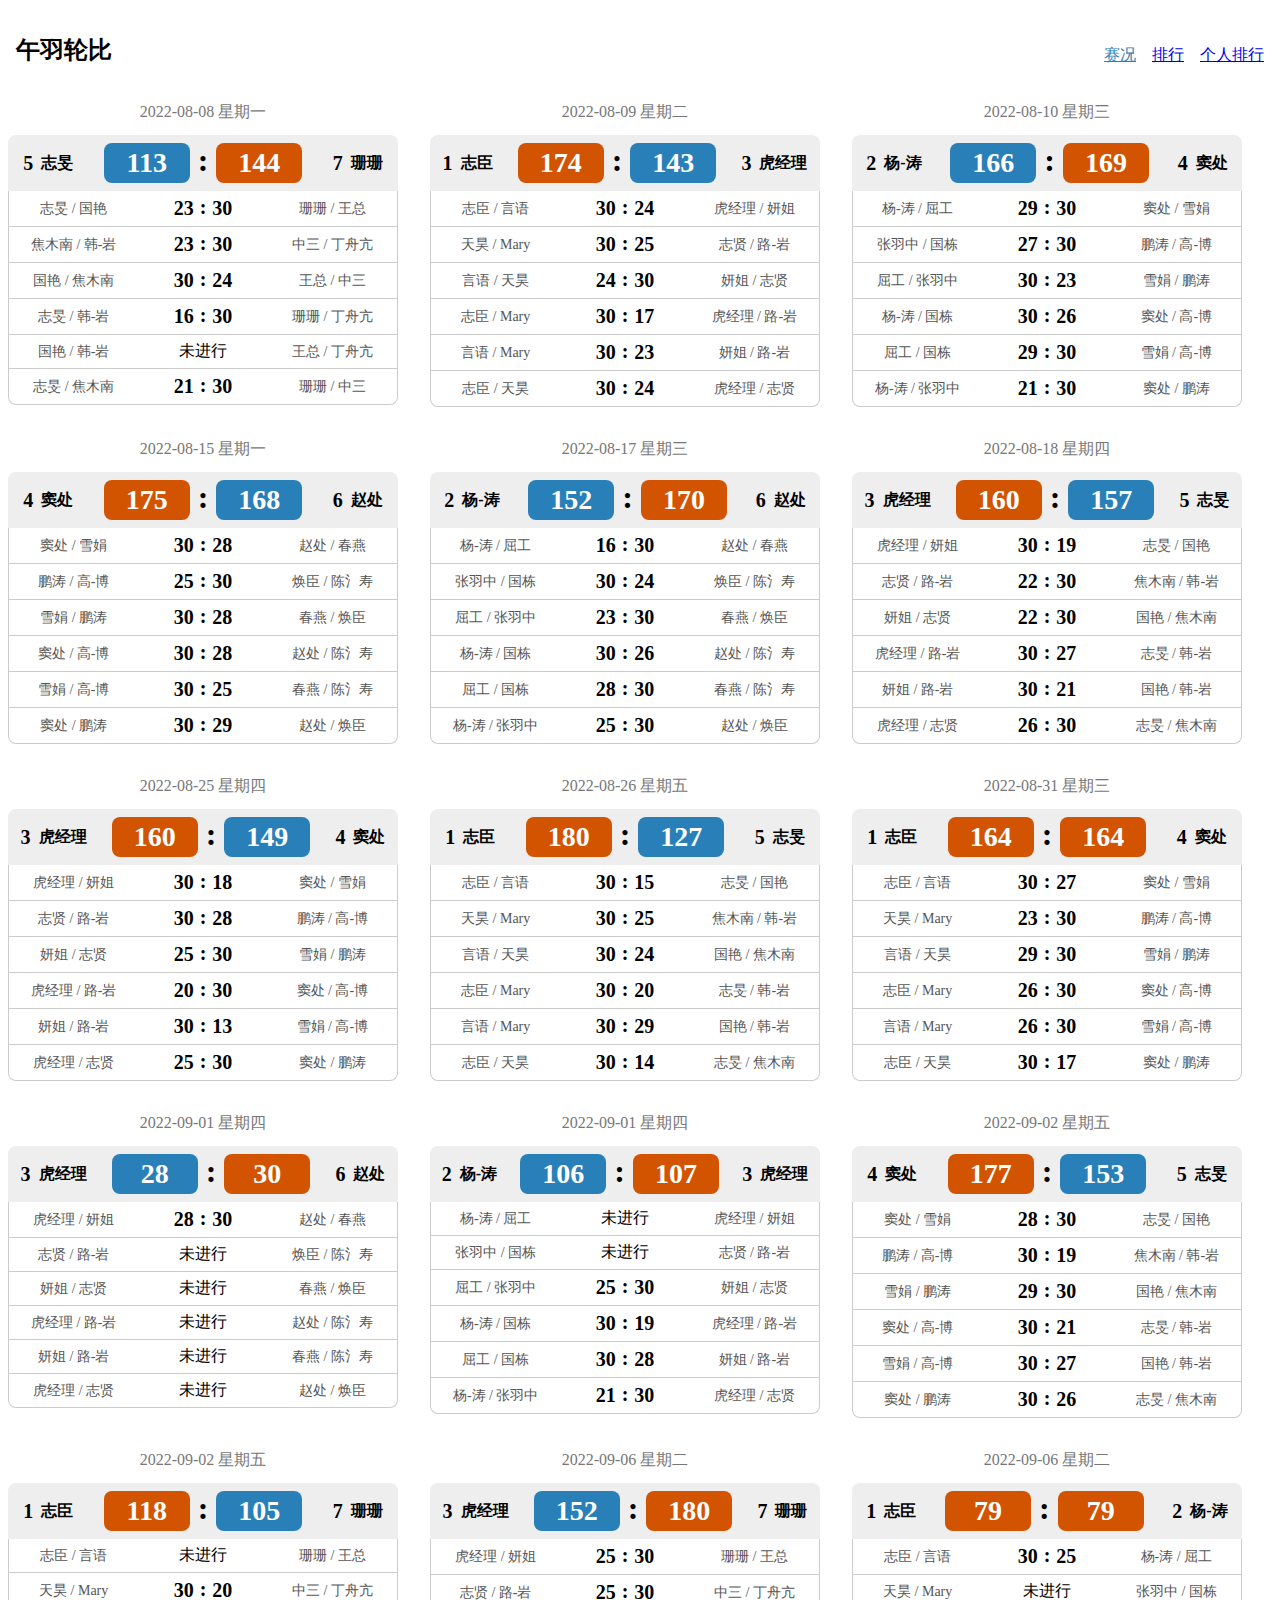
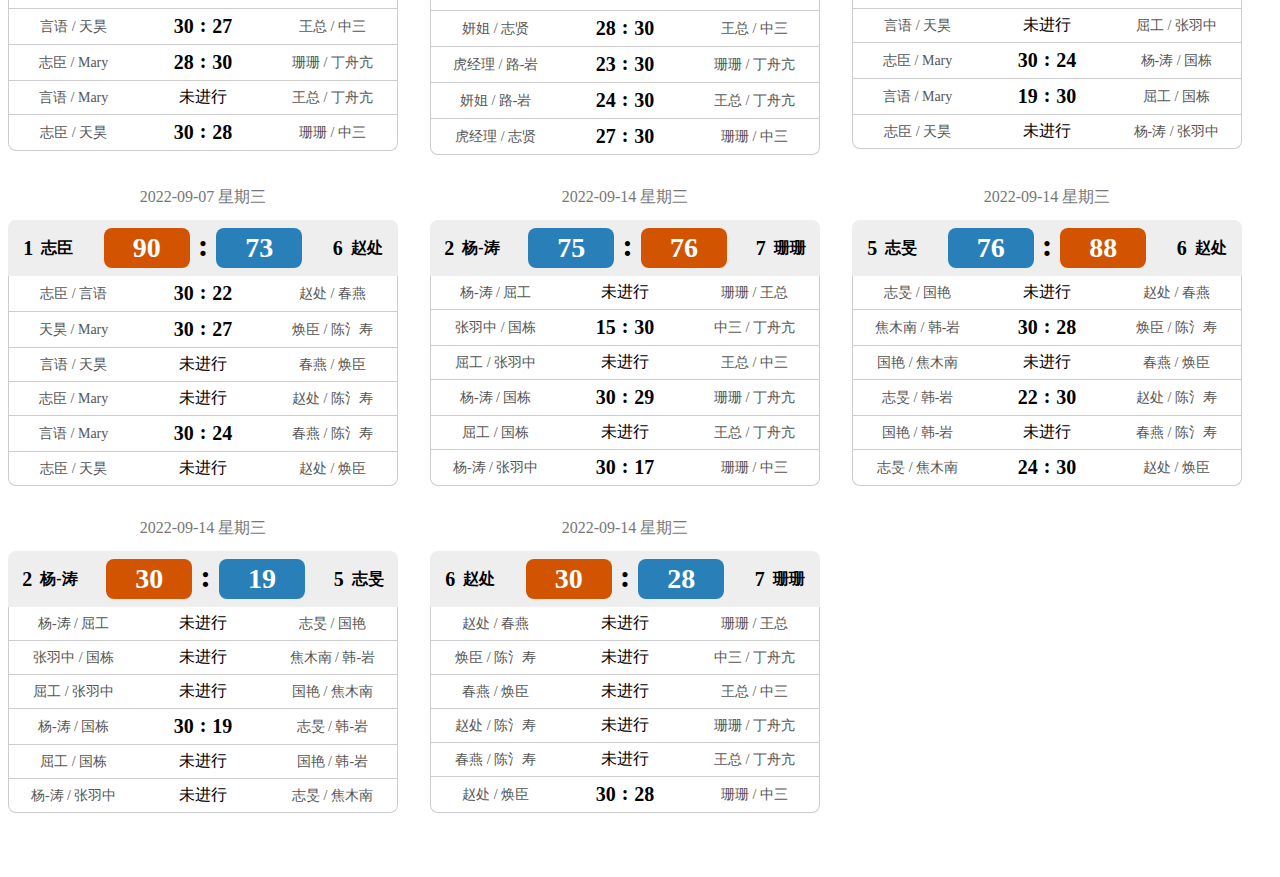
==== commit 9523e387: "update" ====
--- a/index.html
+++ b/index.html
@@ -1 +1 @@
-<!DOCTYPE html><html lang="en"><head><meta charset="utf-8"><link href="/wuyulunbi/favicon.ico" rel="icon"><meta content="width=device-width,initial-scale=1" name="viewport"><meta content="#000000" name="theme-color"><meta content="Web site created using create-react-app" name="description"><link href="/wuyulunbi/logo192.png" rel="apple-touch-icon"><link href="/wuyulunbi/manifest.json" rel="manifest"><title>午羽轮比</title><script defer src="/wuyulunbi/static/js/main.1482024d.js"></script><link href="/wuyulunbi/static/css/main.77000b79.css" rel="stylesheet"><style data-styled="active" data-styled-version="5.3.5">.cSCSXe{display:flex;-webkit-box-pack:justify;justify-content:space-between;align-items:flex-end;padding:8px;height:50px;position:sticky;top:0;background:#fff;z-index:99}.cSCSXe .logo{font-size:24px;font-weight:900;margin-right:32px}.cSCSXe .navigator a+a{margin-left:16px}.cSCSXe .navigator a.active{color:#2980b9}.cSCSXe .navigator a:hover{opacity:.7}.fxheFN{padding-top:12px;padding-bottom:40px}@media (min-width:824px){.fxheFN .match-list{display:flex;flex-wrap:wrap;margin:0 -16px}}@media (max-width:824px){.fxheFN .match-list{display:flex;flex-direction:column;-webkit-box-align:center;align-items:center}}.eqzdWR{width:390px;margin:16px}@media (max-width:420px){.eqzdWR{width:380px;margin:12px auto}}@media (max-width:390px){.eqzdWR{width:360px;margin:12px auto}}@media (max-width:375px){.eqzdWR{width:320px;margin:12px auto}}.eqzdWR .match-date{color:#777;text-align:center}.eqzdWR .match-header{display:flex;-webkit-box-align:center;align-items:center;justify-content:space-around;margin-top:12px;background:#eee;padding:8px 0;border-top-right-radius:8px;border-top-left-radius:8px}.eqzdWR .match-team{display:flex;-webkit-box-align:center;align-items:center}.eqzdWR .match-team .team-index{font-size:20px;font-weight:700;margin-right:8px}.eqzdWR .match-team .tl-name{font-weight:600}@media (max-width:380px){.eqzdWR .match-team .team-index{font-size:16px}.eqzdWR .match-team .tl-name{font-size:14px}}.eqzdWR .total-score{display:flex;-webkit-box-align:center;align-items:center}.eqzdWR .total-score .score{display:inline-block;text-align:center;width:86px;padding:4px 0;font-size:28px;font-weight:900;background:#2980b9;color:#fff;border-radius:8px}.eqzdWR .total-score .score.victory{background:#d35400}.eqzdWR .total-score .score.defeat{background:#2980b9}@media (max-width:380px){.eqzdWR .total-score .score{font-size:20px;width:66px}}.eqzdWR .total-score .colon{font-size:32px;margin:0 8px;font-weight:700;transform:translateY(-3px)}.eqzdWR .match-content{border-left:1px solid #ccc;border-right:1px solid #ccc;border-bottom:1px solid #ccc;border-bottom-right-radius:8px;border-bottom-left-radius:8px}.eqzdWR .match-content .match-item-row+.match-item-row{border-top:1px solid #ccc}.eqzdWR .match-content .match-item-row{display:flex;padding:6px 0;-webkit-box-align:center;align-items:center}.eqzdWR .match-content .match-item-row .team-members{width:130px;text-align:center;font-size:14px;color:#555}.eqzdWR .match-content .match-item-row .match-score{width:130px;text-align:center}.eqzdWR .match-content .match-item-row .match-score .score{font-size:20px;font-weight:600}.eqzdWR .match-content .match-item-row .match-score .colon{font-size:20px;margin:0 6px;font-weight:700;transform:translateY(-1px);display:inline-block}</style><style data-styled="active" data-styled-version="5.3.5">.cSCSXe{display:flex;-webkit-box-pack:justify;justify-content:space-between;align-items:flex-end;padding:8px;height:50px;position:sticky;top:0;background:#fff;z-index:99}.cSCSXe .logo{font-size:24px;font-weight:900;margin-right:32px}.cSCSXe .navigator a+a{margin-left:16px}.cSCSXe .navigator a.active{color:#2980b9}.cSCSXe .navigator a:hover{opacity:.7}.fxheFN{padding-top:12px;padding-bottom:40px}@media (min-width:824px){.fxheFN .match-list{display:flex;flex-wrap:wrap;margin:0 -16px}}@media (max-width:824px){.fxheFN .match-list{display:flex;flex-direction:column;-webkit-box-align:center;align-items:center}}.eqzdWR{width:390px;margin:16px}@media (max-width:420px){.eqzdWR{width:380px;margin:12px auto}}@media (max-width:390px){.eqzdWR{width:360px;margin:12px auto}}@media (max-width:375px){.eqzdWR{width:320px;margin:12px auto}}.eqzdWR .match-date{color:#777;text-align:center}.eqzdWR .match-header{display:flex;-webkit-box-align:center;align-items:center;justify-content:space-around;margin-top:12px;background:#eee;padding:8px 0;border-top-right-radius:8px;border-top-left-radius:8px}.eqzdWR .match-team{display:flex;-webkit-box-align:center;align-items:center}.eqzdWR .match-team .team-index{font-size:20px;font-weight:700;margin-right:8px}.eqzdWR .match-team .tl-name{font-weight:600}@media (max-width:380px){.eqzdWR .match-team .team-index{font-size:16px}.eqzdWR .match-team .tl-name{font-size:14px}}.eqzdWR .total-score{display:flex;-webkit-box-align:center;align-items:center}.eqzdWR .total-score .score{display:inline-block;text-align:center;width:86px;padding:4px 0;font-size:28px;font-weight:900;background:#2980b9;color:#fff;border-radius:8px}.eqzdWR .total-score .score.victory{background:#d35400}.eqzdWR .total-score .score.defeat{background:#2980b9}@media (max-width:380px){.eqzdWR .total-score .score{font-size:20px;width:66px}}.eqzdWR .total-score .colon{font-size:32px;margin:0 8px;font-weight:700;transform:translateY(-3px)}.eqzdWR .match-content{border-left:1px solid #ccc;border-right:1px solid #ccc;border-bottom:1px solid #ccc;border-bottom-right-radius:8px;border-bottom-left-radius:8px}.eqzdWR .match-content .match-item-row+.match-item-row{border-top:1px solid #ccc}.eqzdWR .match-content .match-item-row{display:flex;padding:6px 0;-webkit-box-align:center;align-items:center}.eqzdWR .match-content .match-item-row .team-members{width:130px;text-align:center;font-size:14px;color:#555}.eqzdWR .match-content .match-item-row .match-score{width:130px;text-align:center}.eqzdWR .match-content .match-item-row .match-score .score{font-size:20px;font-weight:600}.eqzdWR .match-content .match-item-row .match-score .colon{font-size:20px;margin:0 6px;font-weight:700;transform:translateY(-1px);display:inline-block}</style></head><body><noscript>You need to enable JavaScript to run this app.</noscript><div id="root"><div class="App"><header class="sc-bczRLJ cSCSXe"><div class="logo">午羽轮比</div><div class="navigator"><a class="active" href="/wuyulunbi" aria-current="page">赛况</a><a class="" href="/wuyulunbi/rank">排行</a><a class="" href="/wuyulunbi/personalRank">个人排行</a></div></header><main class="app-main"><div class="sc-gsnTZi fxheFN"><div class="match-list"><div class="sc-dkzDqf eqzdWR"><div class="match-date">2022-08-08 星期一</div><div class="match-header"><div class="match-team team-a"><span class="team-index">5</span><span class="tl-name">志旻</span></div><div class="total-score"><span class="score defeat">113</span><span class="colon">:</span><span class="score victory">144</span></div><div class="match-team team-b"><span class="team-index">7</span><span class="tl-name">珊珊</span></div></div><div class="match-content"><div class="match-item-row"><div class="team-members">志旻 / 国艳</div><div class="match-score"><span class="score">23</span><span class="colon">:</span><span class="score">30</span></div><div class="team-members">珊珊 / 王总</div></div><div class="match-item-row"><div class="team-members">焦木南 / 韩-岩</div><div class="match-score"><span class="score">23</span><span class="colon">:</span><span class="score">30</span></div><div class="team-members">中三 / 丁舟亢</div></div><div class="match-item-row"><div class="team-members">国艳 / 焦木南</div><div class="match-score"><span class="score">30</span><span class="colon">:</span><span class="score">24</span></div><div class="team-members">王总 / 中三</div></div><div class="match-item-row"><div class="team-members">志旻 / 韩-岩</div><div class="match-score"><span class="score">16</span><span class="colon">:</span><span class="score">30</span></div><div class="team-members">珊珊 / 丁舟亢</div></div><div class="match-item-row"><div class="team-members">国艳 / 韩-岩</div><div class="match-score">未进行</div><div class="team-members">王总 / 丁舟亢</div></div><div class="match-item-row"><div class="team-members">志旻 / 焦木南</div><div class="match-score"><span class="score">21</span><span class="colon">:</span><span class="score">30</span></div><div class="team-members">珊珊 / 中三</div></div></div></div><div class="sc-dkzDqf eqzdWR"><div class="match-date">2022-08-09 星期二</div><div class="match-header"><div class="match-team team-a"><span class="team-index">1</span><span class="tl-name">志臣</span></div><div class="total-score"><span class="score victory">174</span><span class="colon">:</span><span class="score defeat">143</span></div><div class="match-team team-b"><span class="team-index">3</span><span class="tl-name">虎经理</span></div></div><div class="match-content"><div class="match-item-row"><div class="team-members">志臣 / 言语</div><div class="match-score"><span class="score">30</span><span class="colon">:</span><span class="score">24</span></div><div class="team-members">虎经理 / 妍姐</div></div><div class="match-item-row"><div class="team-members">天昊 / Mary</div><div class="match-score"><span class="score">30</span><span class="colon">:</span><span class="score">25</span></div><div class="team-members">志贤 / 路-岩</div></div><div class="match-item-row"><div class="team-members">言语 / 天昊</div><div class="match-score"><span class="score">24</span><span class="colon">:</span><span class="score">30</span></div><div class="team-members">妍姐 / 志贤</div></div><div class="match-item-row"><div class="team-members">志臣 / Mary</div><div class="match-score"><span class="score">30</span><span class="colon">:</span><span class="score">17</span></div><div class="team-members">虎经理 / 路-岩</div></div><div class="match-item-row"><div class="team-members">言语 / Mary</div><div class="match-score"><span class="score">30</span><span class="colon">:</span><span class="score">23</span></div><div class="team-members">妍姐 / 路-岩</div></div><div class="match-item-row"><div class="team-members">志臣 / 天昊</div><div class="match-score"><span class="score">30</span><span class="colon">:</span><span class="score">24</span></div><div class="team-members">虎经理 / 志贤</div></div></div></div><div class="sc-dkzDqf eqzdWR"><div class="match-date">2022-08-10 星期三</div><div class="match-header"><div class="match-team team-a"><span class="team-index">2</span><span class="tl-name">杨-涛</span></div><div class="total-score"><span class="score defeat">166</span><span class="colon">:</span><span class="score victory">169</span></div><div class="match-team team-b"><span class="team-index">4</span><span class="tl-name">窦处</span></div></div><div class="match-content"><div class="match-item-row"><div class="team-members">杨-涛 / 屈工</div><div class="match-score"><span class="score">29</span><span class="colon">:</span><span class="score">30</span></div><div class="team-members">窦处 / 雪娟</div></div><div class="match-item-row"><div class="team-members">张羽中 / 国栋</div><div class="match-score"><span class="score">27</span><span class="colon">:</span><span class="score">30</span></div><div class="team-members">鹏涛 / 高-博</div></div><div class="match-item-row"><div class="team-members">屈工 / 张羽中</div><div class="match-score"><span class="score">30</span><span class="colon">:</span><span class="score">23</span></div><div class="team-members">雪娟 / 鹏涛</div></div><div class="match-item-row"><div class="team-members">杨-涛 / 国栋</div><div class="match-score"><span class="score">30</span><span class="colon">:</span><span class="score">26</span></div><div class="team-members">窦处 / 高-博</div></div><div class="match-item-row"><div class="team-members">屈工 / 国栋</div><div class="match-score"><span class="score">29</span><span class="colon">:</span><span class="score">30</span></div><div class="team-members">雪娟 / 高-博</div></div><div class="match-item-row"><div class="team-members">杨-涛 / 张羽中</div><div class="match-score"><span class="score">21</span><span class="colon">:</span><span class="score">30</span></div><div class="team-members">窦处 / 鹏涛</div></div></div></div><div class="sc-dkzDqf eqzdWR"><div class="match-date">2022-08-15 星期一</div><div class="match-header"><div class="match-team team-a"><span class="team-index">4</span><span class="tl-name">窦处</span></div><div class="total-score"><span class="score victory">175</span><span class="colon">:</span><span class="score defeat">168</span></div><div class="match-team team-b"><span class="team-index">6</span><span class="tl-name">赵处</span></div></div><div class="match-content"><div class="match-item-row"><div class="team-members">窦处 / 雪娟</div><div class="match-score"><span class="score">30</span><span class="colon">:</span><span class="score">28</span></div><div class="team-members">赵处 / 春燕</div></div><div class="match-item-row"><div class="team-members">鹏涛 / 高-博</div><div class="match-score"><span class="score">25</span><span class="colon">:</span><span class="score">30</span></div><div class="team-members">焕臣 / 陈氵寿</div></div><div class="match-item-row"><div class="team-members">雪娟 / 鹏涛</div><div class="match-score"><span class="score">30</span><span class="colon">:</span><span class="score">28</span></div><div class="team-members">春燕 / 焕臣</div></div><div class="match-item-row"><div class="team-members">窦处 / 高-博</div><div class="match-score"><span class="score">30</span><span class="colon">:</span><span class="score">28</span></div><div class="team-members">赵处 / 陈氵寿</div></div><div class="match-item-row"><div class="team-members">雪娟 / 高-博</div><div class="match-score"><span class="score">30</span><span class="colon">:</span><span class="score">25</span></div><div class="team-members">春燕 / 陈氵寿</div></div><div class="match-item-row"><div class="team-members">窦处 / 鹏涛</div><div class="match-score"><span class="score">30</span><span class="colon">:</span><span class="score">29</span></div><div class="team-members">赵处 / 焕臣</div></div></div></div><div class="sc-dkzDqf eqzdWR"><div class="match-date">2022-08-17 星期三</div><div class="match-header"><div class="match-team team-a"><span class="team-index">2</span><span class="tl-name">杨-涛</span></div><div class="total-score"><span class="score defeat">152</span><span class="colon">:</span><span class="score victory">170</span></div><div class="match-team team-b"><span class="team-index">6</span><span class="tl-name">赵处</span></div></div><div class="match-content"><div class="match-item-row"><div class="team-members">杨-涛 / 屈工</div><div class="match-score"><span class="score">16</span><span class="colon">:</span><span class="score">30</span></div><div class="team-members">赵处 / 春燕</div></div><div class="match-item-row"><div class="team-members">张羽中 / 国栋</div><div class="match-score"><span class="score">30</span><span class="colon">:</span><span class="score">24</span></div><div class="team-members">焕臣 / 陈氵寿</div></div><div class="match-item-row"><div class="team-members">屈工 / 张羽中</div><div class="match-score"><span class="score">23</span><span class="colon">:</span><span class="score">30</span></div><div class="team-members">春燕 / 焕臣</div></div><div class="match-item-row"><div class="team-members">杨-涛 / 国栋</div><div class="match-score"><span class="score">30</span><span class="colon">:</span><span class="score">26</span></div><div class="team-members">赵处 / 陈氵寿</div></div><div class="match-item-row"><div class="team-members">屈工 / 国栋</div><div class="match-score"><span class="score">28</span><span class="colon">:</span><span class="score">30</span></div><div class="team-members">春燕 / 陈氵寿</div></div><div class="match-item-row"><div class="team-members">杨-涛 / 张羽中</div><div class="match-score"><span class="score">25</span><span class="colon">:</span><span class="score">30</span></div><div class="team-members">赵处 / 焕臣</div></div></div></div><div class="sc-dkzDqf eqzdWR"><div class="match-date">2022-08-18 星期四</div><div class="match-header"><div class="match-team team-a"><span class="team-index">3</span><span class="tl-name">虎经理</span></div><div class="total-score"><span class="score victory">160</span><span class="colon">:</span><span class="score defeat">157</span></div><div class="match-team team-b"><span class="team-index">5</span><span class="tl-name">志旻</span></div></div><div class="match-content"><div class="match-item-row"><div class="team-members">虎经理 / 妍姐</div><div class="match-score"><span class="score">30</span><span class="colon">:</span><span class="score">19</span></div><div class="team-members">志旻 / 国艳</div></div><div class="match-item-row"><div class="team-members">志贤 / 路-岩</div><div class="match-score"><span class="score">22</span><span class="colon">:</span><span class="score">30</span></div><div class="team-members">焦木南 / 韩-岩</div></div><div class="match-item-row"><div class="team-members">妍姐 / 志贤</div><div class="match-score"><span class="score">22</span><span class="colon">:</span><span class="score">30</span></div><div class="team-members">国艳 / 焦木南</div></div><div class="match-item-row"><div class="team-members">虎经理 / 路-岩</div><div class="match-score"><span class="score">30</span><span class="colon">:</span><span class="score">27</span></div><div class="team-members">志旻 / 韩-岩</div></div><div class="match-item-row"><div class="team-members">妍姐 / 路-岩</div><div class="match-score"><span class="score">30</span><span class="colon">:</span><span class="score">21</span></div><div class="team-members">国艳 / 韩-岩</div></div><div class="match-item-row"><div class="team-members">虎经理 / 志贤</div><div class="match-score"><span class="score">26</span><span class="colon">:</span><span class="score">30</span></div><div class="team-members">志旻 / 焦木南</div></div></div></div><div class="sc-dkzDqf eqzdWR"><div class="match-date">2022-08-25 星期四</div><div class="match-header"><div class="match-team team-a"><span class="team-index">3</span><span class="tl-name">虎经理</span></div><div class="total-score"><span class="score victory">160</span><span class="colon">:</span><span class="score defeat">149</span></div><div class="match-team team-b"><span class="team-index">4</span><span class="tl-name">窦处</span></div></div><div class="match-content"><div class="match-item-row"><div class="team-members">虎经理 / 妍姐</div><div class="match-score"><span class="score">30</span><span class="colon">:</span><span class="score">18</span></div><div class="team-members">窦处 / 雪娟</div></div><div class="match-item-row"><div class="team-members">志贤 / 路-岩</div><div class="match-score"><span class="score">30</span><span class="colon">:</span><span class="score">28</span></div><div class="team-members">鹏涛 / 高-博</div></div><div class="match-item-row"><div class="team-members">妍姐 / 志贤</div><div class="match-score"><span class="score">25</span><span class="colon">:</span><span class="score">30</span></div><div class="team-members">雪娟 / 鹏涛</div></div><div class="match-item-row"><div class="team-members">虎经理 / 路-岩</div><div class="match-score"><span class="score">20</span><span class="colon">:</span><span class="score">30</span></div><div class="team-members">窦处 / 高-博</div></div><div class="match-item-row"><div class="team-members">妍姐 / 路-岩</div><div class="match-score"><span class="score">30</span><span class="colon">:</span><span class="score">13</span></div><div class="team-members">雪娟 / 高-博</div></div><div class="match-item-row"><div class="team-members">虎经理 / 志贤</div><div class="match-score"><span class="score">25</span><span class="colon">:</span><span class="score">30</span></div><div class="team-members">窦处 / 鹏涛</div></div></div></div><div class="sc-dkzDqf eqzdWR"><div class="match-date">2022-08-26 星期五</div><div class="match-header"><div class="match-team team-a"><span class="team-index">1</span><span class="tl-name">志臣</span></div><div class="total-score"><span class="score victory">180</span><span class="colon">:</span><span class="score defeat">127</span></div><div class="match-team team-b"><span class="team-index">5</span><span class="tl-name">志旻</span></div></div><div class="match-content"><div class="match-item-row"><div class="team-members">志臣 / 言语</div><div class="match-score"><span class="score">30</span><span class="colon">:</span><span class="score">15</span></div><div class="team-members">志旻 / 国艳</div></div><div class="match-item-row"><div class="team-members">天昊 / Mary</div><div class="match-score"><span class="score">30</span><span class="colon">:</span><span class="score">25</span></div><div class="team-members">焦木南 / 韩-岩</div></div><div class="match-item-row"><div class="team-members">言语 / 天昊</div><div class="match-score"><span class="score">30</span><span class="colon">:</span><span class="score">24</span></div><div class="team-members">国艳 / 焦木南</div></div><div class="match-item-row"><div class="team-members">志臣 / Mary</div><div class="match-score"><span class="score">30</span><span class="colon">:</span><span class="score">20</span></div><div class="team-members">志旻 / 韩-岩</div></div><div class="match-item-row"><div class="team-members">言语 / Mary</div><div class="match-score"><span class="score">30</span><span class="colon">:</span><span class="score">29</span></div><div class="team-members">国艳 / 韩-岩</div></div><div class="match-item-row"><div class="team-members">志臣 / 天昊</div><div class="match-score"><span class="score">30</span><span class="colon">:</span><span class="score">14</span></div><div class="team-members">志旻 / 焦木南</div></div></div></div><div class="sc-dkzDqf eqzdWR"><div class="match-date">2022-08-31 星期三</div><div class="match-header"><div class="match-team team-a"><span class="team-index">1</span><span class="tl-name">志臣</span></div><div class="total-score"><span class="score victory">164</span><span class="colon">:</span><span class="score victory">164</span></div><div class="match-team team-b"><span class="team-index">4</span><span class="tl-name">窦处</span></div></div><div class="match-content"><div class="match-item-row"><div class="team-members">志臣 / 言语</div><div class="match-score"><span class="score">30</span><span class="colon">:</span><span class="score">27</span></div><div class="team-members">窦处 / 雪娟</div></div><div class="match-item-row"><div class="team-members">天昊 / Mary</div><div class="match-score"><span class="score">23</span><span class="colon">:</span><span class="score">30</span></div><div class="team-members">鹏涛 / 高-博</div></div><div class="match-item-row"><div class="team-members">言语 / 天昊</div><div class="match-score"><span class="score">29</span><span class="colon">:</span><span class="score">30</span></div><div class="team-members">雪娟 / 鹏涛</div></div><div class="match-item-row"><div class="team-members">志臣 / Mary</div><div class="match-score"><span class="score">26</span><span class="colon">:</span><span class="score">30</span></div><div class="team-members">窦处 / 高-博</div></div><div class="match-item-row"><div class="team-members">言语 / Mary</div><div class="match-score"><span class="score">26</span><span class="colon">:</span><span class="score">30</span></div><div class="team-members">雪娟 / 高-博</div></div><div class="match-item-row"><div class="team-members">志臣 / 天昊</div><div class="match-score"><span class="score">30</span><span class="colon">:</span><span class="score">17</span></div><div class="team-members">窦处 / 鹏涛</div></div></div></div><div class="sc-dkzDqf eqzdWR"><div class="match-date">2022-09-01 星期四</div><div class="match-header"><div class="match-team team-a"><span class="team-index">3</span><span class="tl-name">虎经理</span></div><div class="total-score"><span class="score defeat">28</span><span class="colon">:</span><span class="score victory">30</span></div><div class="match-team team-b"><span class="team-index">6</span><span class="tl-name">赵处</span></div></div><div class="match-content"><div class="match-item-row"><div class="team-members">虎经理 / 妍姐</div><div class="match-score"><span class="score">28</span><span class="colon">:</span><span class="score">30</span></div><div class="team-members">赵处 / 春燕</div></div><div class="match-item-row"><div class="team-members">志贤 / 路-岩</div><div class="match-score">未进行</div><div class="team-members">焕臣 / 陈氵寿</div></div><div class="match-item-row"><div class="team-members">妍姐 / 志贤</div><div class="match-score">未进行</div><div class="team-members">春燕 / 焕臣</div></div><div class="match-item-row"><div class="team-members">虎经理 / 路-岩</div><div class="match-score">未进行</div><div class="team-members">赵处 / 陈氵寿</div></div><div class="match-item-row"><div class="team-members">妍姐 / 路-岩</div><div class="match-score">未进行</div><div class="team-members">春燕 / 陈氵寿</div></div><div class="match-item-row"><div class="team-members">虎经理 / 志贤</div><div class="match-score">未进行</div><div class="team-members">赵处 / 焕臣</div></div></div></div><div class="sc-dkzDqf eqzdWR"><div class="match-date">2022-09-01 星期四</div><div class="match-header"><div class="match-team team-a"><span class="team-index">2</span><span class="tl-name">杨-涛</span></div><div class="total-score"><span class="score defeat">106</span><span class="colon">:</span><span class="score victory">107</span></div><div class="match-team team-b"><span class="team-index">3</span><span class="tl-name">虎经理</span></div></div><div class="match-content"><div class="match-item-row"><div class="team-members">杨-涛 / 屈工</div><div class="match-score">未进行</div><div class="team-members">虎经理 / 妍姐</div></div><div class="match-item-row"><div class="team-members">张羽中 / 国栋</div><div class="match-score">未进行</div><div class="team-members">志贤 / 路-岩</div></div><div class="match-item-row"><div class="team-members">屈工 / 张羽中</div><div class="match-score"><span class="score">25</span><span class="colon">:</span><span class="score">30</span></div><div class="team-members">妍姐 / 志贤</div></div><div class="match-item-row"><div class="team-members">杨-涛 / 国栋</div><div class="match-score"><span class="score">30</span><span class="colon">:</span><span class="score">19</span></div><div class="team-members">虎经理 / 路-岩</div></div><div class="match-item-row"><div class="team-members">屈工 / 国栋</div><div class="match-score"><span class="score">30</span><span class="colon">:</span><span class="score">28</span></div><div class="team-members">妍姐 / 路-岩</div></div><div class="match-item-row"><div class="team-members">杨-涛 / 张羽中</div><div class="match-score"><span class="score">21</span><span class="colon">:</span><span class="score">30</span></div><div class="team-members">虎经理 / 志贤</div></div></div></div><div class="sc-dkzDqf eqzdWR"><div class="match-date">2022-09-02 星期五</div><div class="match-header"><div class="match-team team-a"><span class="team-index">4</span><span class="tl-name">窦处</span></div><div class="total-score"><span class="score victory">177</span><span class="colon">:</span><span class="score defeat">153</span></div><div class="match-team team-b"><span class="team-index">5</span><span class="tl-name">志旻</span></div></div><div class="match-content"><div class="match-item-row"><div class="team-members">窦处 / 雪娟</div><div class="match-score"><span class="score">28</span><span class="colon">:</span><span class="score">30</span></div><div class="team-members">志旻 / 国艳</div></div><div class="match-item-row"><div class="team-members">鹏涛 / 高-博</div><div class="match-score"><span class="score">30</span><span class="colon">:</span><span class="score">19</span></div><div class="team-members">焦木南 / 韩-岩</div></div><div class="match-item-row"><div class="team-members">雪娟 / 鹏涛</div><div class="match-score"><span class="score">29</span><span class="colon">:</span><span class="score">30</span></div><div class="team-members">国艳 / 焦木南</div></div><div class="match-item-row"><div class="team-members">窦处 / 高-博</div><div class="match-score"><span class="score">30</span><span class="colon">:</span><span class="score">21</span></div><div class="team-members">志旻 / 韩-岩</div></div><div class="match-item-row"><div class="team-members">雪娟 / 高-博</div><div class="match-score"><span class="score">30</span><span class="colon">:</span><span class="score">27</span></div><div class="team-members">国艳 / 韩-岩</div></div><div class="match-item-row"><div class="team-members">窦处 / 鹏涛</div><div class="match-score"><span class="score">30</span><span class="colon">:</span><span class="score">26</span></div><div class="team-members">志旻 / 焦木南</div></div></div></div><div class="sc-dkzDqf eqzdWR"><div class="match-date">2022-09-02 星期五</div><div class="match-header"><div class="match-team team-a"><span class="team-index">1</span><span class="tl-name">志臣</span></div><div class="total-score"><span class="score victory">118</span><span class="colon">:</span><span class="score defeat">105</span></div><div class="match-team team-b"><span class="team-index">7</span><span class="tl-name">珊珊</span></div></div><div class="match-content"><div class="match-item-row"><div class="team-members">志臣 / 言语</div><div class="match-score">未进行</div><div class="team-members">珊珊 / 王总</div></div><div class="match-item-row"><div class="team-members">天昊 / Mary</div><div class="match-score"><span class="score">30</span><span class="colon">:</span><span class="score">20</span></div><div class="team-members">中三 / 丁舟亢</div></div><div class="match-item-row"><div class="team-members">言语 / 天昊</div><div class="match-score"><span class="score">30</span><span class="colon">:</span><span class="score">27</span></div><div class="team-members">王总 / 中三</div></div><div class="match-item-row"><div class="team-members">志臣 / Mary</div><div class="match-score"><span class="score">28</span><span class="colon">:</span><span class="score">30</span></div><div class="team-members">珊珊 / 丁舟亢</div></div><div class="match-item-row"><div class="team-members">言语 / Mary</div><div class="match-score">未进行</div><div class="team-members">王总 / 丁舟亢</div></div><div class="match-item-row"><div class="team-members">志臣 / 天昊</div><div class="match-score"><span class="score">30</span><span class="colon">:</span><span class="score">28</span></div><div class="team-members">珊珊 / 中三</div></div></div></div><div class="sc-dkzDqf eqzdWR"><div class="match-date">2022-09-06 星期二</div><div class="match-header"><div class="match-team team-a"><span class="team-index">3</span><span class="tl-name">虎经理</span></div><div class="total-score"><span class="score defeat">152</span><span class="colon">:</span><span class="score victory">180</span></div><div class="match-team team-b"><span class="team-index">7</span><span class="tl-name">珊珊</span></div></div><div class="match-content"><div class="match-item-row"><div class="team-members">虎经理 / 妍姐</div><div class="match-score"><span class="score">25</span><span class="colon">:</span><span class="score">30</span></div><div class="team-members">珊珊 / 王总</div></div><div class="match-item-row"><div class="team-members">志贤 / 路-岩</div><div class="match-score"><span class="score">25</span><span class="colon">:</span><span class="score">30</span></div><div class="team-members">中三 / 丁舟亢</div></div><div class="match-item-row"><div class="team-members">妍姐 / 志贤</div><div class="match-score"><span class="score">28</span><span class="colon">:</span><span class="score">30</span></div><div class="team-members">王总 / 中三</div></div><div class="match-item-row"><div class="team-members">虎经理 / 路-岩</div><div class="match-score"><span class="score">23</span><span class="colon">:</span><span class="score">30</span></div><div class="team-members">珊珊 / 丁舟亢</div></div><div class="match-item-row"><div class="team-members">妍姐 / 路-岩</div><div class="match-score"><span class="score">24</span><span class="colon">:</span><span class="score">30</span></div><div class="team-members">王总 / 丁舟亢</div></div><div class="match-item-row"><div class="team-members">虎经理 / 志贤</div><div class="match-score"><span class="score">27</span><span class="colon">:</span><span class="score">30</span></div><div class="team-members">珊珊 / 中三</div></div></div></div><div class="sc-dkzDqf eqzdWR"><div class="match-date">2022-09-06 星期二</div><div class="match-header"><div class="match-team team-a"><span class="team-index">1</span><span class="tl-name">志臣</span></div><div class="total-score"><span class="score victory">79</span><span class="colon">:</span><span class="score victory">79</span></div><div class="match-team team-b"><span class="team-index">2</span><span class="tl-name">杨-涛</span></div></div><div class="match-content"><div class="match-item-row"><div class="team-members">志臣 / 言语</div><div class="match-score"><span class="score">30</span><span class="colon">:</span><span class="score">25</span></div><div class="team-members">杨-涛 / 屈工</div></div><div class="match-item-row"><div class="team-members">天昊 / Mary</div><div class="match-score">未进行</div><div class="team-members">张羽中 / 国栋</div></div><div class="match-item-row"><div class="team-members">言语 / 天昊</div><div class="match-score">未进行</div><div class="team-members">屈工 / 张羽中</div></div><div class="match-item-row"><div class="team-members">志臣 / Mary</div><div class="match-score"><span class="score">30</span><span class="colon">:</span><span class="score">24</span></div><div class="team-members">杨-涛 / 国栋</div></div><div class="match-item-row"><div class="team-members">言语 / Mary</div><div class="match-score"><span class="score">19</span><span class="colon">:</span><span class="score">30</span></div><div class="team-members">屈工 / 国栋</div></div><div class="match-item-row"><div class="team-members">志臣 / 天昊</div><div class="match-score">未进行</div><div class="team-members">杨-涛 / 张羽中</div></div></div></div><div class="sc-dkzDqf eqzdWR"><div class="match-date">2022-09-07 星期三</div><div class="match-header"><div class="match-team team-a"><span class="team-index">1</span><span class="tl-name">志臣</span></div><div class="total-score"><span class="score victory">90</span><span class="colon">:</span><span class="score defeat">73</span></div><div class="match-team team-b"><span class="team-index">6</span><span class="tl-name">赵处</span></div></div><div class="match-content"><div class="match-item-row"><div class="team-members">志臣 / 言语</div><div class="match-score"><span class="score">30</span><span class="colon">:</span><span class="score">22</span></div><div class="team-members">赵处 / 春燕</div></div><div class="match-item-row"><div class="team-members">天昊 / Mary</div><div class="match-score"><span class="score">30</span><span class="colon">:</span><span class="score">27</span></div><div class="team-members">焕臣 / 陈氵寿</div></div><div class="match-item-row"><div class="team-members">言语 / 天昊</div><div class="match-score">未进行</div><div class="team-members">春燕 / 焕臣</div></div><div class="match-item-row"><div class="team-members">志臣 / Mary</div><div class="match-score">未进行</div><div class="team-members">赵处 / 陈氵寿</div></div><div class="match-item-row"><div class="team-members">言语 / Mary</div><div class="match-score"><span class="score">30</span><span class="colon">:</span><span class="score">24</span></div><div class="team-members">春燕 / 陈氵寿</div></div><div class="match-item-row"><div class="team-members">志臣 / 天昊</div><div class="match-score">未进行</div><div class="team-members">赵处 / 焕臣</div></div></div></div><div class="sc-dkzDqf eqzdWR"><div class="match-date">2022-09-14 星期三</div><div class="match-header"><div class="match-team team-a"><span class="team-index">2</span><span class="tl-name">杨-涛</span></div><div class="total-score"><span class="score defeat">75</span><span class="colon">:</span><span class="score victory">76</span></div><div class="match-team team-b"><span class="team-index">7</span><span class="tl-name">珊珊</span></div></div><div class="match-content"><div class="match-item-row"><div class="team-members">杨-涛 / 屈工</div><div class="match-score">未进行</div><div class="team-members">珊珊 / 王总</div></div><div class="match-item-row"><div class="team-members">张羽中 / 国栋</div><div class="match-score"><span class="score">15</span><span class="colon">:</span><span class="score">30</span></div><div class="team-members">中三 / 丁舟亢</div></div><div class="match-item-row"><div class="team-members">屈工 / 张羽中</div><div class="match-score">未进行</div><div class="team-members">王总 / 中三</div></div><div class="match-item-row"><div class="team-members">杨-涛 / 国栋</div><div class="match-score"><span class="score">30</span><span class="colon">:</span><span class="score">29</span></div><div class="team-members">珊珊 / 丁舟亢</div></div><div class="match-item-row"><div class="team-members">屈工 / 国栋</div><div class="match-score">未进行</div><div class="team-members">王总 / 丁舟亢</div></div><div class="match-item-row"><div class="team-members">杨-涛 / 张羽中</div><div class="match-score"><span class="score">30</span><span class="colon">:</span><span class="score">17</span></div><div class="team-members">珊珊 / 中三</div></div></div></div><div class="sc-dkzDqf eqzdWR"><div class="match-date">2022-09-14 星期三</div><div class="match-header"><div class="match-team team-a"><span class="team-index">5</span><span class="tl-name">志旻</span></div><div class="total-score"><span class="score defeat">76</span><span class="colon">:</span><span class="score victory">88</span></div><div class="match-team team-b"><span class="team-index">6</span><span class="tl-name">赵处</span></div></div><div class="match-content"><div class="match-item-row"><div class="team-members">志旻 / 国艳</div><div class="match-score">未进行</div><div class="team-members">赵处 / 春燕</div></div><div class="match-item-row"><div class="team-members">焦木南 / 韩-岩</div><div class="match-score"><span class="score">30</span><span class="colon">:</span><span class="score">28</span></div><div class="team-members">焕臣 / 陈氵寿</div></div><div class="match-item-row"><div class="team-members">国艳 / 焦木南</div><div class="match-score">未进行</div><div class="team-members">春燕 / 焕臣</div></div><div class="match-item-row"><div class="team-members">志旻 / 韩-岩</div><div class="match-score"><span class="score">22</span><span class="colon">:</span><span class="score">30</span></div><div class="team-members">赵处 / 陈氵寿</div></div><div class="match-item-row"><div class="team-members">国艳 / 韩-岩</div><div class="match-score">未进行</div><div class="team-members">春燕 / 陈氵寿</div></div><div class="match-item-row"><div class="team-members">志旻 / 焦木南</div><div class="match-score"><span class="score">24</span><span class="colon">:</span><span class="score">30</span></div><div class="team-members">赵处 / 焕臣</div></div></div></div><div class="sc-dkzDqf eqzdWR"><div class="match-date">2022-09-14 星期三</div><div class="match-header"><div class="match-team team-a"><span class="team-index">2</span><span class="tl-name">杨-涛</span></div><div class="total-score"><span class="score victory">30</span><span class="colon">:</span><span class="score defeat">29</span></div><div class="match-team team-b"><span class="team-index">5</span><span class="tl-name">志旻</span></div></div><div class="match-content"><div class="match-item-row"><div class="team-members">杨-涛 / 屈工</div><div class="match-score">未进行</div><div class="team-members">志旻 / 国艳</div></div><div class="match-item-row"><div class="team-members">张羽中 / 国栋</div><div class="match-score">未进行</div><div class="team-members">焦木南 / 韩-岩</div></div><div class="match-item-row"><div class="team-members">屈工 / 张羽中</div><div class="match-score">未进行</div><div class="team-members">国艳 / 焦木南</div></div><div class="match-item-row"><div class="team-members">杨-涛 / 国栋</div><div class="match-score"><span class="score">30</span><span class="colon">:</span><span class="score">29</span></div><div class="team-members">志旻 / 韩-岩</div></div><div class="match-item-row"><div class="team-members">屈工 / 国栋</div><div class="match-score">未进行</div><div class="team-members">国艳 / 韩-岩</div></div><div class="match-item-row"><div class="team-members">杨-涛 / 张羽中</div><div class="match-score">未进行</div><div class="team-members">志旻 / 焦木南</div></div></div></div><div class="sc-dkzDqf eqzdWR"><div class="match-date">2022-09-14 星期三</div><div class="match-header"><div class="match-team team-a"><span class="team-index">6</span><span class="tl-name">赵处</span></div><div class="total-score"><span class="score victory">30</span><span class="colon">:</span><span class="score defeat">28</span></div><div class="match-team team-b"><span class="team-index">7</span><span class="tl-name">珊珊</span></div></div><div class="match-content"><div class="match-item-row"><div class="team-members">赵处 / 春燕</div><div class="match-score">未进行</div><div class="team-members">珊珊 / 王总</div></div><div class="match-item-row"><div class="team-members">焕臣 / 陈氵寿</div><div class="match-score">未进行</div><div class="team-members">中三 / 丁舟亢</div></div><div class="match-item-row"><div class="team-members">春燕 / 焕臣</div><div class="match-score">未进行</div><div class="team-members">王总 / 中三</div></div><div class="match-item-row"><div class="team-members">赵处 / 陈氵寿</div><div class="match-score">未进行</div><div class="team-members">珊珊 / 丁舟亢</div></div><div class="match-item-row"><div class="team-members">春燕 / 陈氵寿</div><div class="match-score">未进行</div><div class="team-members">王总 / 丁舟亢</div></div><div class="match-item-row"><div class="team-members">赵处 / 焕臣</div><div class="match-score"><span class="score">30</span><span class="colon">:</span><span class="score">28</span></div><div class="team-members">珊珊 / 中三</div></div></div></div></div></div></main></div></div></body></html>+<!DOCTYPE html><html lang="en"><head><meta charset="utf-8"><link href="/wuyulunbi/favicon.ico" rel="icon"><meta content="width=device-width,initial-scale=1" name="viewport"><meta content="#000000" name="theme-color"><meta content="Web site created using create-react-app" name="description"><link href="/wuyulunbi/logo192.png" rel="apple-touch-icon"><link href="/wuyulunbi/manifest.json" rel="manifest"><title>午羽轮比</title><script defer src="/wuyulunbi/static/js/main.a4aaf869.js"></script><link href="/wuyulunbi/static/css/main.77000b79.css" rel="stylesheet"><style data-styled="active" data-styled-version="5.3.5">.cSCSXe{display:flex;-webkit-box-pack:justify;justify-content:space-between;align-items:flex-end;padding:8px;height:50px;position:sticky;top:0;background:#fff;z-index:99}.cSCSXe .logo{font-size:24px;font-weight:900;margin-right:32px}.cSCSXe .navigator a+a{margin-left:16px}.cSCSXe .navigator a.active{color:#2980b9}.cSCSXe .navigator a:hover{opacity:.7}.fxheFN{padding-top:12px;padding-bottom:40px}@media (min-width:824px){.fxheFN .match-list{display:flex;flex-wrap:wrap;margin:0 -16px}}@media (max-width:824px){.fxheFN .match-list{display:flex;flex-direction:column;-webkit-box-align:center;align-items:center}}.eqzdWR{width:390px;margin:16px}@media (max-width:420px){.eqzdWR{width:380px;margin:12px auto}}@media (max-width:390px){.eqzdWR{width:360px;margin:12px auto}}@media (max-width:375px){.eqzdWR{width:320px;margin:12px auto}}.eqzdWR .match-date{color:#777;text-align:center}.eqzdWR .match-header{display:flex;-webkit-box-align:center;align-items:center;justify-content:space-around;margin-top:12px;background:#eee;padding:8px 0;border-top-right-radius:8px;border-top-left-radius:8px}.eqzdWR .match-team{display:flex;-webkit-box-align:center;align-items:center}.eqzdWR .match-team .team-index{font-size:20px;font-weight:700;margin-right:8px}.eqzdWR .match-team .tl-name{font-weight:600}@media (max-width:380px){.eqzdWR .match-team .team-index{font-size:16px}.eqzdWR .match-team .tl-name{font-size:14px}}.eqzdWR .total-score{display:flex;-webkit-box-align:center;align-items:center}.eqzdWR .total-score .score{display:inline-block;text-align:center;width:86px;padding:4px 0;font-size:28px;font-weight:900;background:#2980b9;color:#fff;border-radius:8px}.eqzdWR .total-score .score.victory{background:#d35400}.eqzdWR .total-score .score.defeat{background:#2980b9}@media (max-width:380px){.eqzdWR .total-score .score{font-size:20px;width:66px}}.eqzdWR .total-score .colon{font-size:32px;margin:0 8px;font-weight:700;transform:translateY(-3px)}.eqzdWR .match-content{border-left:1px solid #ccc;border-right:1px solid #ccc;border-bottom:1px solid #ccc;border-bottom-right-radius:8px;border-bottom-left-radius:8px}.eqzdWR .match-content .match-item-row+.match-item-row{border-top:1px solid #ccc}.eqzdWR .match-content .match-item-row{display:flex;padding:6px 0;-webkit-box-align:center;align-items:center}.eqzdWR .match-content .match-item-row .team-members{width:130px;text-align:center;font-size:14px;color:#555}.eqzdWR .match-content .match-item-row .match-score{width:130px;text-align:center}.eqzdWR .match-content .match-item-row .match-score .score{font-size:20px;font-weight:600}.eqzdWR .match-content .match-item-row .match-score .colon{font-size:20px;margin:0 6px;font-weight:700;transform:translateY(-1px);display:inline-block}</style><style data-styled="active" data-styled-version="5.3.5">.cSCSXe{display:flex;-webkit-box-pack:justify;justify-content:space-between;align-items:flex-end;padding:8px;height:50px;position:sticky;top:0;background:#fff;z-index:99}.cSCSXe .logo{font-size:24px;font-weight:900;margin-right:32px}.cSCSXe .navigator a+a{margin-left:16px}.cSCSXe .navigator a.active{color:#2980b9}.cSCSXe .navigator a:hover{opacity:.7}.fxheFN{padding-top:12px;padding-bottom:40px}@media (min-width:824px){.fxheFN .match-list{display:flex;flex-wrap:wrap;margin:0 -16px}}@media (max-width:824px){.fxheFN .match-list{display:flex;flex-direction:column;-webkit-box-align:center;align-items:center}}.eqzdWR{width:390px;margin:16px}@media (max-width:420px){.eqzdWR{width:380px;margin:12px auto}}@media (max-width:390px){.eqzdWR{width:360px;margin:12px auto}}@media (max-width:375px){.eqzdWR{width:320px;margin:12px auto}}.eqzdWR .match-date{color:#777;text-align:center}.eqzdWR .match-header{display:flex;-webkit-box-align:center;align-items:center;justify-content:space-around;margin-top:12px;background:#eee;padding:8px 0;border-top-right-radius:8px;border-top-left-radius:8px}.eqzdWR .match-team{display:flex;-webkit-box-align:center;align-items:center}.eqzdWR .match-team .team-index{font-size:20px;font-weight:700;margin-right:8px}.eqzdWR .match-team .tl-name{font-weight:600}@media (max-width:380px){.eqzdWR .match-team .team-index{font-size:16px}.eqzdWR .match-team .tl-name{font-size:14px}}.eqzdWR .total-score{display:flex;-webkit-box-align:center;align-items:center}.eqzdWR .total-score .score{display:inline-block;text-align:center;width:86px;padding:4px 0;font-size:28px;font-weight:900;background:#2980b9;color:#fff;border-radius:8px}.eqzdWR .total-score .score.victory{background:#d35400}.eqzdWR .total-score .score.defeat{background:#2980b9}@media (max-width:380px){.eqzdWR .total-score .score{font-size:20px;width:66px}}.eqzdWR .total-score .colon{font-size:32px;margin:0 8px;font-weight:700;transform:translateY(-3px)}.eqzdWR .match-content{border-left:1px solid #ccc;border-right:1px solid #ccc;border-bottom:1px solid #ccc;border-bottom-right-radius:8px;border-bottom-left-radius:8px}.eqzdWR .match-content .match-item-row+.match-item-row{border-top:1px solid #ccc}.eqzdWR .match-content .match-item-row{display:flex;padding:6px 0;-webkit-box-align:center;align-items:center}.eqzdWR .match-content .match-item-row .team-members{width:130px;text-align:center;font-size:14px;color:#555}.eqzdWR .match-content .match-item-row .match-score{width:130px;text-align:center}.eqzdWR .match-content .match-item-row .match-score .score{font-size:20px;font-weight:600}.eqzdWR .match-content .match-item-row .match-score .colon{font-size:20px;margin:0 6px;font-weight:700;transform:translateY(-1px);display:inline-block}</style></head><body><noscript>You need to enable JavaScript to run this app.</noscript><div id="root"><div class="App"><header class="sc-bczRLJ cSCSXe"><div class="logo">午羽轮比</div><div class="navigator"><a class="active" href="/wuyulunbi" aria-current="page">赛况</a><a class="" href="/wuyulunbi/rank">排行</a><a class="" href="/wuyulunbi/personalRank">个人排行</a></div></header><main class="app-main"><div class="sc-gsnTZi fxheFN"><div class="match-list"><div class="sc-dkzDqf eqzdWR"><div class="match-date">2022-08-08 星期一</div><div class="match-header"><div class="match-team team-a"><span class="team-index">5</span><span class="tl-name">志旻</span></div><div class="total-score"><span class="score defeat">113</span><span class="colon">:</span><span class="score victory">144</span></div><div class="match-team team-b"><span class="team-index">7</span><span class="tl-name">珊珊</span></div></div><div class="match-content"><div class="match-item-row"><div class="team-members">志旻 / 国艳</div><div class="match-score"><span class="score">23</span><span class="colon">:</span><span class="score">30</span></div><div class="team-members">珊珊 / 王总</div></div><div class="match-item-row"><div class="team-members">焦木南 / 韩-岩</div><div class="match-score"><span class="score">23</span><span class="colon">:</span><span class="score">30</span></div><div class="team-members">中三 / 丁舟亢</div></div><div class="match-item-row"><div class="team-members">国艳 / 焦木南</div><div class="match-score"><span class="score">30</span><span class="colon">:</span><span class="score">24</span></div><div class="team-members">王总 / 中三</div></div><div class="match-item-row"><div class="team-members">志旻 / 韩-岩</div><div class="match-score"><span class="score">16</span><span class="colon">:</span><span class="score">30</span></div><div class="team-members">珊珊 / 丁舟亢</div></div><div class="match-item-row"><div class="team-members">国艳 / 韩-岩</div><div class="match-score">未进行</div><div class="team-members">王总 / 丁舟亢</div></div><div class="match-item-row"><div class="team-members">志旻 / 焦木南</div><div class="match-score"><span class="score">21</span><span class="colon">:</span><span class="score">30</span></div><div class="team-members">珊珊 / 中三</div></div></div></div><div class="sc-dkzDqf eqzdWR"><div class="match-date">2022-08-09 星期二</div><div class="match-header"><div class="match-team team-a"><span class="team-index">1</span><span class="tl-name">志臣</span></div><div class="total-score"><span class="score victory">174</span><span class="colon">:</span><span class="score defeat">143</span></div><div class="match-team team-b"><span class="team-index">3</span><span class="tl-name">虎经理</span></div></div><div class="match-content"><div class="match-item-row"><div class="team-members">志臣 / 言语</div><div class="match-score"><span class="score">30</span><span class="colon">:</span><span class="score">24</span></div><div class="team-members">虎经理 / 妍姐</div></div><div class="match-item-row"><div class="team-members">天昊 / Mary</div><div class="match-score"><span class="score">30</span><span class="colon">:</span><span class="score">25</span></div><div class="team-members">志贤 / 路-岩</div></div><div class="match-item-row"><div class="team-members">言语 / 天昊</div><div class="match-score"><span class="score">24</span><span class="colon">:</span><span class="score">30</span></div><div class="team-members">妍姐 / 志贤</div></div><div class="match-item-row"><div class="team-members">志臣 / Mary</div><div class="match-score"><span class="score">30</span><span class="colon">:</span><span class="score">17</span></div><div class="team-members">虎经理 / 路-岩</div></div><div class="match-item-row"><div class="team-members">言语 / Mary</div><div class="match-score"><span class="score">30</span><span class="colon">:</span><span class="score">23</span></div><div class="team-members">妍姐 / 路-岩</div></div><div class="match-item-row"><div class="team-members">志臣 / 天昊</div><div class="match-score"><span class="score">30</span><span class="colon">:</span><span class="score">24</span></div><div class="team-members">虎经理 / 志贤</div></div></div></div><div class="sc-dkzDqf eqzdWR"><div class="match-date">2022-08-10 星期三</div><div class="match-header"><div class="match-team team-a"><span class="team-index">2</span><span class="tl-name">杨-涛</span></div><div class="total-score"><span class="score defeat">166</span><span class="colon">:</span><span class="score victory">169</span></div><div class="match-team team-b"><span class="team-index">4</span><span class="tl-name">窦处</span></div></div><div class="match-content"><div class="match-item-row"><div class="team-members">杨-涛 / 屈工</div><div class="match-score"><span class="score">29</span><span class="colon">:</span><span class="score">30</span></div><div class="team-members">窦处 / 雪娟</div></div><div class="match-item-row"><div class="team-members">张羽中 / 国栋</div><div class="match-score"><span class="score">27</span><span class="colon">:</span><span class="score">30</span></div><div class="team-members">鹏涛 / 高-博</div></div><div class="match-item-row"><div class="team-members">屈工 / 张羽中</div><div class="match-score"><span class="score">30</span><span class="colon">:</span><span class="score">23</span></div><div class="team-members">雪娟 / 鹏涛</div></div><div class="match-item-row"><div class="team-members">杨-涛 / 国栋</div><div class="match-score"><span class="score">30</span><span class="colon">:</span><span class="score">26</span></div><div class="team-members">窦处 / 高-博</div></div><div class="match-item-row"><div class="team-members">屈工 / 国栋</div><div class="match-score"><span class="score">29</span><span class="colon">:</span><span class="score">30</span></div><div class="team-members">雪娟 / 高-博</div></div><div class="match-item-row"><div class="team-members">杨-涛 / 张羽中</div><div class="match-score"><span class="score">21</span><span class="colon">:</span><span class="score">30</span></div><div class="team-members">窦处 / 鹏涛</div></div></div></div><div class="sc-dkzDqf eqzdWR"><div class="match-date">2022-08-15 星期一</div><div class="match-header"><div class="match-team team-a"><span class="team-index">4</span><span class="tl-name">窦处</span></div><div class="total-score"><span class="score victory">175</span><span class="colon">:</span><span class="score defeat">168</span></div><div class="match-team team-b"><span class="team-index">6</span><span class="tl-name">赵处</span></div></div><div class="match-content"><div class="match-item-row"><div class="team-members">窦处 / 雪娟</div><div class="match-score"><span class="score">30</span><span class="colon">:</span><span class="score">28</span></div><div class="team-members">赵处 / 春燕</div></div><div class="match-item-row"><div class="team-members">鹏涛 / 高-博</div><div class="match-score"><span class="score">25</span><span class="colon">:</span><span class="score">30</span></div><div class="team-members">焕臣 / 陈氵寿</div></div><div class="match-item-row"><div class="team-members">雪娟 / 鹏涛</div><div class="match-score"><span class="score">30</span><span class="colon">:</span><span class="score">28</span></div><div class="team-members">春燕 / 焕臣</div></div><div class="match-item-row"><div class="team-members">窦处 / 高-博</div><div class="match-score"><span class="score">30</span><span class="colon">:</span><span class="score">28</span></div><div class="team-members">赵处 / 陈氵寿</div></div><div class="match-item-row"><div class="team-members">雪娟 / 高-博</div><div class="match-score"><span class="score">30</span><span class="colon">:</span><span class="score">25</span></div><div class="team-members">春燕 / 陈氵寿</div></div><div class="match-item-row"><div class="team-members">窦处 / 鹏涛</div><div class="match-score"><span class="score">30</span><span class="colon">:</span><span class="score">29</span></div><div class="team-members">赵处 / 焕臣</div></div></div></div><div class="sc-dkzDqf eqzdWR"><div class="match-date">2022-08-17 星期三</div><div class="match-header"><div class="match-team team-a"><span class="team-index">2</span><span class="tl-name">杨-涛</span></div><div class="total-score"><span class="score defeat">152</span><span class="colon">:</span><span class="score victory">170</span></div><div class="match-team team-b"><span class="team-index">6</span><span class="tl-name">赵处</span></div></div><div class="match-content"><div class="match-item-row"><div class="team-members">杨-涛 / 屈工</div><div class="match-score"><span class="score">16</span><span class="colon">:</span><span class="score">30</span></div><div class="team-members">赵处 / 春燕</div></div><div class="match-item-row"><div class="team-members">张羽中 / 国栋</div><div class="match-score"><span class="score">30</span><span class="colon">:</span><span class="score">24</span></div><div class="team-members">焕臣 / 陈氵寿</div></div><div class="match-item-row"><div class="team-members">屈工 / 张羽中</div><div class="match-score"><span class="score">23</span><span class="colon">:</span><span class="score">30</span></div><div class="team-members">春燕 / 焕臣</div></div><div class="match-item-row"><div class="team-members">杨-涛 / 国栋</div><div class="match-score"><span class="score">30</span><span class="colon">:</span><span class="score">26</span></div><div class="team-members">赵处 / 陈氵寿</div></div><div class="match-item-row"><div class="team-members">屈工 / 国栋</div><div class="match-score"><span class="score">28</span><span class="colon">:</span><span class="score">30</span></div><div class="team-members">春燕 / 陈氵寿</div></div><div class="match-item-row"><div class="team-members">杨-涛 / 张羽中</div><div class="match-score"><span class="score">25</span><span class="colon">:</span><span class="score">30</span></div><div class="team-members">赵处 / 焕臣</div></div></div></div><div class="sc-dkzDqf eqzdWR"><div class="match-date">2022-08-18 星期四</div><div class="match-header"><div class="match-team team-a"><span class="team-index">3</span><span class="tl-name">虎经理</span></div><div class="total-score"><span class="score victory">160</span><span class="colon">:</span><span class="score defeat">157</span></div><div class="match-team team-b"><span class="team-index">5</span><span class="tl-name">志旻</span></div></div><div class="match-content"><div class="match-item-row"><div class="team-members">虎经理 / 妍姐</div><div class="match-score"><span class="score">30</span><span class="colon">:</span><span class="score">19</span></div><div class="team-members">志旻 / 国艳</div></div><div class="match-item-row"><div class="team-members">志贤 / 路-岩</div><div class="match-score"><span class="score">22</span><span class="colon">:</span><span class="score">30</span></div><div class="team-members">焦木南 / 韩-岩</div></div><div class="match-item-row"><div class="team-members">妍姐 / 志贤</div><div class="match-score"><span class="score">22</span><span class="colon">:</span><span class="score">30</span></div><div class="team-members">国艳 / 焦木南</div></div><div class="match-item-row"><div class="team-members">虎经理 / 路-岩</div><div class="match-score"><span class="score">30</span><span class="colon">:</span><span class="score">27</span></div><div class="team-members">志旻 / 韩-岩</div></div><div class="match-item-row"><div class="team-members">妍姐 / 路-岩</div><div class="match-score"><span class="score">30</span><span class="colon">:</span><span class="score">21</span></div><div class="team-members">国艳 / 韩-岩</div></div><div class="match-item-row"><div class="team-members">虎经理 / 志贤</div><div class="match-score"><span class="score">26</span><span class="colon">:</span><span class="score">30</span></div><div class="team-members">志旻 / 焦木南</div></div></div></div><div class="sc-dkzDqf eqzdWR"><div class="match-date">2022-08-25 星期四</div><div class="match-header"><div class="match-team team-a"><span class="team-index">3</span><span class="tl-name">虎经理</span></div><div class="total-score"><span class="score victory">160</span><span class="colon">:</span><span class="score defeat">149</span></div><div class="match-team team-b"><span class="team-index">4</span><span class="tl-name">窦处</span></div></div><div class="match-content"><div class="match-item-row"><div class="team-members">虎经理 / 妍姐</div><div class="match-score"><span class="score">30</span><span class="colon">:</span><span class="score">18</span></div><div class="team-members">窦处 / 雪娟</div></div><div class="match-item-row"><div class="team-members">志贤 / 路-岩</div><div class="match-score"><span class="score">30</span><span class="colon">:</span><span class="score">28</span></div><div class="team-members">鹏涛 / 高-博</div></div><div class="match-item-row"><div class="team-members">妍姐 / 志贤</div><div class="match-score"><span class="score">25</span><span class="colon">:</span><span class="score">30</span></div><div class="team-members">雪娟 / 鹏涛</div></div><div class="match-item-row"><div class="team-members">虎经理 / 路-岩</div><div class="match-score"><span class="score">20</span><span class="colon">:</span><span class="score">30</span></div><div class="team-members">窦处 / 高-博</div></div><div class="match-item-row"><div class="team-members">妍姐 / 路-岩</div><div class="match-score"><span class="score">30</span><span class="colon">:</span><span class="score">13</span></div><div class="team-members">雪娟 / 高-博</div></div><div class="match-item-row"><div class="team-members">虎经理 / 志贤</div><div class="match-score"><span class="score">25</span><span class="colon">:</span><span class="score">30</span></div><div class="team-members">窦处 / 鹏涛</div></div></div></div><div class="sc-dkzDqf eqzdWR"><div class="match-date">2022-08-26 星期五</div><div class="match-header"><div class="match-team team-a"><span class="team-index">1</span><span class="tl-name">志臣</span></div><div class="total-score"><span class="score victory">180</span><span class="colon">:</span><span class="score defeat">127</span></div><div class="match-team team-b"><span class="team-index">5</span><span class="tl-name">志旻</span></div></div><div class="match-content"><div class="match-item-row"><div class="team-members">志臣 / 言语</div><div class="match-score"><span class="score">30</span><span class="colon">:</span><span class="score">15</span></div><div class="team-members">志旻 / 国艳</div></div><div class="match-item-row"><div class="team-members">天昊 / Mary</div><div class="match-score"><span class="score">30</span><span class="colon">:</span><span class="score">25</span></div><div class="team-members">焦木南 / 韩-岩</div></div><div class="match-item-row"><div class="team-members">言语 / 天昊</div><div class="match-score"><span class="score">30</span><span class="colon">:</span><span class="score">24</span></div><div class="team-members">国艳 / 焦木南</div></div><div class="match-item-row"><div class="team-members">志臣 / Mary</div><div class="match-score"><span class="score">30</span><span class="colon">:</span><span class="score">20</span></div><div class="team-members">志旻 / 韩-岩</div></div><div class="match-item-row"><div class="team-members">言语 / Mary</div><div class="match-score"><span class="score">30</span><span class="colon">:</span><span class="score">29</span></div><div class="team-members">国艳 / 韩-岩</div></div><div class="match-item-row"><div class="team-members">志臣 / 天昊</div><div class="match-score"><span class="score">30</span><span class="colon">:</span><span class="score">14</span></div><div class="team-members">志旻 / 焦木南</div></div></div></div><div class="sc-dkzDqf eqzdWR"><div class="match-date">2022-08-31 星期三</div><div class="match-header"><div class="match-team team-a"><span class="team-index">1</span><span class="tl-name">志臣</span></div><div class="total-score"><span class="score victory">164</span><span class="colon">:</span><span class="score victory">164</span></div><div class="match-team team-b"><span class="team-index">4</span><span class="tl-name">窦处</span></div></div><div class="match-content"><div class="match-item-row"><div class="team-members">志臣 / 言语</div><div class="match-score"><span class="score">30</span><span class="colon">:</span><span class="score">27</span></div><div class="team-members">窦处 / 雪娟</div></div><div class="match-item-row"><div class="team-members">天昊 / Mary</div><div class="match-score"><span class="score">23</span><span class="colon">:</span><span class="score">30</span></div><div class="team-members">鹏涛 / 高-博</div></div><div class="match-item-row"><div class="team-members">言语 / 天昊</div><div class="match-score"><span class="score">29</span><span class="colon">:</span><span class="score">30</span></div><div class="team-members">雪娟 / 鹏涛</div></div><div class="match-item-row"><div class="team-members">志臣 / Mary</div><div class="match-score"><span class="score">26</span><span class="colon">:</span><span class="score">30</span></div><div class="team-members">窦处 / 高-博</div></div><div class="match-item-row"><div class="team-members">言语 / Mary</div><div class="match-score"><span class="score">26</span><span class="colon">:</span><span class="score">30</span></div><div class="team-members">雪娟 / 高-博</div></div><div class="match-item-row"><div class="team-members">志臣 / 天昊</div><div class="match-score"><span class="score">30</span><span class="colon">:</span><span class="score">17</span></div><div class="team-members">窦处 / 鹏涛</div></div></div></div><div class="sc-dkzDqf eqzdWR"><div class="match-date">2022-09-01 星期四</div><div class="match-header"><div class="match-team team-a"><span class="team-index">3</span><span class="tl-name">虎经理</span></div><div class="total-score"><span class="score defeat">28</span><span class="colon">:</span><span class="score victory">30</span></div><div class="match-team team-b"><span class="team-index">6</span><span class="tl-name">赵处</span></div></div><div class="match-content"><div class="match-item-row"><div class="team-members">虎经理 / 妍姐</div><div class="match-score"><span class="score">28</span><span class="colon">:</span><span class="score">30</span></div><div class="team-members">赵处 / 春燕</div></div><div class="match-item-row"><div class="team-members">志贤 / 路-岩</div><div class="match-score">未进行</div><div class="team-members">焕臣 / 陈氵寿</div></div><div class="match-item-row"><div class="team-members">妍姐 / 志贤</div><div class="match-score">未进行</div><div class="team-members">春燕 / 焕臣</div></div><div class="match-item-row"><div class="team-members">虎经理 / 路-岩</div><div class="match-score">未进行</div><div class="team-members">赵处 / 陈氵寿</div></div><div class="match-item-row"><div class="team-members">妍姐 / 路-岩</div><div class="match-score">未进行</div><div class="team-members">春燕 / 陈氵寿</div></div><div class="match-item-row"><div class="team-members">虎经理 / 志贤</div><div class="match-score">未进行</div><div class="team-members">赵处 / 焕臣</div></div></div></div><div class="sc-dkzDqf eqzdWR"><div class="match-date">2022-09-01 星期四</div><div class="match-header"><div class="match-team team-a"><span class="team-index">2</span><span class="tl-name">杨-涛</span></div><div class="total-score"><span class="score defeat">106</span><span class="colon">:</span><span class="score victory">107</span></div><div class="match-team team-b"><span class="team-index">3</span><span class="tl-name">虎经理</span></div></div><div class="match-content"><div class="match-item-row"><div class="team-members">杨-涛 / 屈工</div><div class="match-score">未进行</div><div class="team-members">虎经理 / 妍姐</div></div><div class="match-item-row"><div class="team-members">张羽中 / 国栋</div><div class="match-score">未进行</div><div class="team-members">志贤 / 路-岩</div></div><div class="match-item-row"><div class="team-members">屈工 / 张羽中</div><div class="match-score"><span class="score">25</span><span class="colon">:</span><span class="score">30</span></div><div class="team-members">妍姐 / 志贤</div></div><div class="match-item-row"><div class="team-members">杨-涛 / 国栋</div><div class="match-score"><span class="score">30</span><span class="colon">:</span><span class="score">19</span></div><div class="team-members">虎经理 / 路-岩</div></div><div class="match-item-row"><div class="team-members">屈工 / 国栋</div><div class="match-score"><span class="score">30</span><span class="colon">:</span><span class="score">28</span></div><div class="team-members">妍姐 / 路-岩</div></div><div class="match-item-row"><div class="team-members">杨-涛 / 张羽中</div><div class="match-score"><span class="score">21</span><span class="colon">:</span><span class="score">30</span></div><div class="team-members">虎经理 / 志贤</div></div></div></div><div class="sc-dkzDqf eqzdWR"><div class="match-date">2022-09-02 星期五</div><div class="match-header"><div class="match-team team-a"><span class="team-index">4</span><span class="tl-name">窦处</span></div><div class="total-score"><span class="score victory">177</span><span class="colon">:</span><span class="score defeat">153</span></div><div class="match-team team-b"><span class="team-index">5</span><span class="tl-name">志旻</span></div></div><div class="match-content"><div class="match-item-row"><div class="team-members">窦处 / 雪娟</div><div class="match-score"><span class="score">28</span><span class="colon">:</span><span class="score">30</span></div><div class="team-members">志旻 / 国艳</div></div><div class="match-item-row"><div class="team-members">鹏涛 / 高-博</div><div class="match-score"><span class="score">30</span><span class="colon">:</span><span class="score">19</span></div><div class="team-members">焦木南 / 韩-岩</div></div><div class="match-item-row"><div class="team-members">雪娟 / 鹏涛</div><div class="match-score"><span class="score">29</span><span class="colon">:</span><span class="score">30</span></div><div class="team-members">国艳 / 焦木南</div></div><div class="match-item-row"><div class="team-members">窦处 / 高-博</div><div class="match-score"><span class="score">30</span><span class="colon">:</span><span class="score">21</span></div><div class="team-members">志旻 / 韩-岩</div></div><div class="match-item-row"><div class="team-members">雪娟 / 高-博</div><div class="match-score"><span class="score">30</span><span class="colon">:</span><span class="score">27</span></div><div class="team-members">国艳 / 韩-岩</div></div><div class="match-item-row"><div class="team-members">窦处 / 鹏涛</div><div class="match-score"><span class="score">30</span><span class="colon">:</span><span class="score">26</span></div><div class="team-members">志旻 / 焦木南</div></div></div></div><div class="sc-dkzDqf eqzdWR"><div class="match-date">2022-09-02 星期五</div><div class="match-header"><div class="match-team team-a"><span class="team-index">1</span><span class="tl-name">志臣</span></div><div class="total-score"><span class="score victory">118</span><span class="colon">:</span><span class="score defeat">105</span></div><div class="match-team team-b"><span class="team-index">7</span><span class="tl-name">珊珊</span></div></div><div class="match-content"><div class="match-item-row"><div class="team-members">志臣 / 言语</div><div class="match-score">未进行</div><div class="team-members">珊珊 / 王总</div></div><div class="match-item-row"><div class="team-members">天昊 / Mary</div><div class="match-score"><span class="score">30</span><span class="colon">:</span><span class="score">20</span></div><div class="team-members">中三 / 丁舟亢</div></div><div class="match-item-row"><div class="team-members">言语 / 天昊</div><div class="match-score"><span class="score">30</span><span class="colon">:</span><span class="score">27</span></div><div class="team-members">王总 / 中三</div></div><div class="match-item-row"><div class="team-members">志臣 / Mary</div><div class="match-score"><span class="score">28</span><span class="colon">:</span><span class="score">30</span></div><div class="team-members">珊珊 / 丁舟亢</div></div><div class="match-item-row"><div class="team-members">言语 / Mary</div><div class="match-score">未进行</div><div class="team-members">王总 / 丁舟亢</div></div><div class="match-item-row"><div class="team-members">志臣 / 天昊</div><div class="match-score"><span class="score">30</span><span class="colon">:</span><span class="score">28</span></div><div class="team-members">珊珊 / 中三</div></div></div></div><div class="sc-dkzDqf eqzdWR"><div class="match-date">2022-09-06 星期二</div><div class="match-header"><div class="match-team team-a"><span class="team-index">3</span><span class="tl-name">虎经理</span></div><div class="total-score"><span class="score defeat">152</span><span class="colon">:</span><span class="score victory">180</span></div><div class="match-team team-b"><span class="team-index">7</span><span class="tl-name">珊珊</span></div></div><div class="match-content"><div class="match-item-row"><div class="team-members">虎经理 / 妍姐</div><div class="match-score"><span class="score">25</span><span class="colon">:</span><span class="score">30</span></div><div class="team-members">珊珊 / 王总</div></div><div class="match-item-row"><div class="team-members">志贤 / 路-岩</div><div class="match-score"><span class="score">25</span><span class="colon">:</span><span class="score">30</span></div><div class="team-members">中三 / 丁舟亢</div></div><div class="match-item-row"><div class="team-members">妍姐 / 志贤</div><div class="match-score"><span class="score">28</span><span class="colon">:</span><span class="score">30</span></div><div class="team-members">王总 / 中三</div></div><div class="match-item-row"><div class="team-members">虎经理 / 路-岩</div><div class="match-score"><span class="score">23</span><span class="colon">:</span><span class="score">30</span></div><div class="team-members">珊珊 / 丁舟亢</div></div><div class="match-item-row"><div class="team-members">妍姐 / 路-岩</div><div class="match-score"><span class="score">24</span><span class="colon">:</span><span class="score">30</span></div><div class="team-members">王总 / 丁舟亢</div></div><div class="match-item-row"><div class="team-members">虎经理 / 志贤</div><div class="match-score"><span class="score">27</span><span class="colon">:</span><span class="score">30</span></div><div class="team-members">珊珊 / 中三</div></div></div></div><div class="sc-dkzDqf eqzdWR"><div class="match-date">2022-09-06 星期二</div><div class="match-header"><div class="match-team team-a"><span class="team-index">1</span><span class="tl-name">志臣</span></div><div class="total-score"><span class="score victory">79</span><span class="colon">:</span><span class="score victory">79</span></div><div class="match-team team-b"><span class="team-index">2</span><span class="tl-name">杨-涛</span></div></div><div class="match-content"><div class="match-item-row"><div class="team-members">志臣 / 言语</div><div class="match-score"><span class="score">30</span><span class="colon">:</span><span class="score">25</span></div><div class="team-members">杨-涛 / 屈工</div></div><div class="match-item-row"><div class="team-members">天昊 / Mary</div><div class="match-score">未进行</div><div class="team-members">张羽中 / 国栋</div></div><div class="match-item-row"><div class="team-members">言语 / 天昊</div><div class="match-score">未进行</div><div class="team-members">屈工 / 张羽中</div></div><div class="match-item-row"><div class="team-members">志臣 / Mary</div><div class="match-score"><span class="score">30</span><span class="colon">:</span><span class="score">24</span></div><div class="team-members">杨-涛 / 国栋</div></div><div class="match-item-row"><div class="team-members">言语 / Mary</div><div class="match-score"><span class="score">19</span><span class="colon">:</span><span class="score">30</span></div><div class="team-members">屈工 / 国栋</div></div><div class="match-item-row"><div class="team-members">志臣 / 天昊</div><div class="match-score">未进行</div><div class="team-members">杨-涛 / 张羽中</div></div></div></div><div class="sc-dkzDqf eqzdWR"><div class="match-date">2022-09-07 星期三</div><div class="match-header"><div class="match-team team-a"><span class="team-index">1</span><span class="tl-name">志臣</span></div><div class="total-score"><span class="score victory">90</span><span class="colon">:</span><span class="score defeat">73</span></div><div class="match-team team-b"><span class="team-index">6</span><span class="tl-name">赵处</span></div></div><div class="match-content"><div class="match-item-row"><div class="team-members">志臣 / 言语</div><div class="match-score"><span class="score">30</span><span class="colon">:</span><span class="score">22</span></div><div class="team-members">赵处 / 春燕</div></div><div class="match-item-row"><div class="team-members">天昊 / Mary</div><div class="match-score"><span class="score">30</span><span class="colon">:</span><span class="score">27</span></div><div class="team-members">焕臣 / 陈氵寿</div></div><div class="match-item-row"><div class="team-members">言语 / 天昊</div><div class="match-score">未进行</div><div class="team-members">春燕 / 焕臣</div></div><div class="match-item-row"><div class="team-members">志臣 / Mary</div><div class="match-score">未进行</div><div class="team-members">赵处 / 陈氵寿</div></div><div class="match-item-row"><div class="team-members">言语 / Mary</div><div class="match-score"><span class="score">30</span><span class="colon">:</span><span class="score">24</span></div><div class="team-members">春燕 / 陈氵寿</div></div><div class="match-item-row"><div class="team-members">志臣 / 天昊</div><div class="match-score">未进行</div><div class="team-members">赵处 / 焕臣</div></div></div></div><div class="sc-dkzDqf eqzdWR"><div class="match-date">2022-09-14 星期三</div><div class="match-header"><div class="match-team team-a"><span class="team-index">2</span><span class="tl-name">杨-涛</span></div><div class="total-score"><span class="score defeat">75</span><span class="colon">:</span><span class="score victory">76</span></div><div class="match-team team-b"><span class="team-index">7</span><span class="tl-name">珊珊</span></div></div><div class="match-content"><div class="match-item-row"><div class="team-members">杨-涛 / 屈工</div><div class="match-score">未进行</div><div class="team-members">珊珊 / 王总</div></div><div class="match-item-row"><div class="team-members">张羽中 / 国栋</div><div class="match-score"><span class="score">15</span><span class="colon">:</span><span class="score">30</span></div><div class="team-members">中三 / 丁舟亢</div></div><div class="match-item-row"><div class="team-members">屈工 / 张羽中</div><div class="match-score">未进行</div><div class="team-members">王总 / 中三</div></div><div class="match-item-row"><div class="team-members">杨-涛 / 国栋</div><div class="match-score"><span class="score">30</span><span class="colon">:</span><span class="score">29</span></div><div class="team-members">珊珊 / 丁舟亢</div></div><div class="match-item-row"><div class="team-members">屈工 / 国栋</div><div class="match-score">未进行</div><div class="team-members">王总 / 丁舟亢</div></div><div class="match-item-row"><div class="team-members">杨-涛 / 张羽中</div><div class="match-score"><span class="score">30</span><span class="colon">:</span><span class="score">17</span></div><div class="team-members">珊珊 / 中三</div></div></div></div><div class="sc-dkzDqf eqzdWR"><div class="match-date">2022-09-14 星期三</div><div class="match-header"><div class="match-team team-a"><span class="team-index">5</span><span class="tl-name">志旻</span></div><div class="total-score"><span class="score defeat">76</span><span class="colon">:</span><span class="score victory">88</span></div><div class="match-team team-b"><span class="team-index">6</span><span class="tl-name">赵处</span></div></div><div class="match-content"><div class="match-item-row"><div class="team-members">志旻 / 国艳</div><div class="match-score">未进行</div><div class="team-members">赵处 / 春燕</div></div><div class="match-item-row"><div class="team-members">焦木南 / 韩-岩</div><div class="match-score"><span class="score">30</span><span class="colon">:</span><span class="score">28</span></div><div class="team-members">焕臣 / 陈氵寿</div></div><div class="match-item-row"><div class="team-members">国艳 / 焦木南</div><div class="match-score">未进行</div><div class="team-members">春燕 / 焕臣</div></div><div class="match-item-row"><div class="team-members">志旻 / 韩-岩</div><div class="match-score"><span class="score">22</span><span class="colon">:</span><span class="score">30</span></div><div class="team-members">赵处 / 陈氵寿</div></div><div class="match-item-row"><div class="team-members">国艳 / 韩-岩</div><div class="match-score">未进行</div><div class="team-members">春燕 / 陈氵寿</div></div><div class="match-item-row"><div class="team-members">志旻 / 焦木南</div><div class="match-score"><span class="score">24</span><span class="colon">:</span><span class="score">30</span></div><div class="team-members">赵处 / 焕臣</div></div></div></div><div class="sc-dkzDqf eqzdWR"><div class="match-date">2022-09-14 星期三</div><div class="match-header"><div class="match-team team-a"><span class="team-index">2</span><span class="tl-name">杨-涛</span></div><div class="total-score"><span class="score victory">30</span><span class="colon">:</span><span class="score defeat">19</span></div><div class="match-team team-b"><span class="team-index">5</span><span class="tl-name">志旻</span></div></div><div class="match-content"><div class="match-item-row"><div class="team-members">杨-涛 / 屈工</div><div class="match-score">未进行</div><div class="team-members">志旻 / 国艳</div></div><div class="match-item-row"><div class="team-members">张羽中 / 国栋</div><div class="match-score">未进行</div><div class="team-members">焦木南 / 韩-岩</div></div><div class="match-item-row"><div class="team-members">屈工 / 张羽中</div><div class="match-score">未进行</div><div class="team-members">国艳 / 焦木南</div></div><div class="match-item-row"><div class="team-members">杨-涛 / 国栋</div><div class="match-score"><span class="score">30</span><span class="colon">:</span><span class="score">19</span></div><div class="team-members">志旻 / 韩-岩</div></div><div class="match-item-row"><div class="team-members">屈工 / 国栋</div><div class="match-score">未进行</div><div class="team-members">国艳 / 韩-岩</div></div><div class="match-item-row"><div class="team-members">杨-涛 / 张羽中</div><div class="match-score">未进行</div><div class="team-members">志旻 / 焦木南</div></div></div></div><div class="sc-dkzDqf eqzdWR"><div class="match-date">2022-09-14 星期三</div><div class="match-header"><div class="match-team team-a"><span class="team-index">6</span><span class="tl-name">赵处</span></div><div class="total-score"><span class="score victory">30</span><span class="colon">:</span><span class="score defeat">28</span></div><div class="match-team team-b"><span class="team-index">7</span><span class="tl-name">珊珊</span></div></div><div class="match-content"><div class="match-item-row"><div class="team-members">赵处 / 春燕</div><div class="match-score">未进行</div><div class="team-members">珊珊 / 王总</div></div><div class="match-item-row"><div class="team-members">焕臣 / 陈氵寿</div><div class="match-score">未进行</div><div class="team-members">中三 / 丁舟亢</div></div><div class="match-item-row"><div class="team-members">春燕 / 焕臣</div><div class="match-score">未进行</div><div class="team-members">王总 / 中三</div></div><div class="match-item-row"><div class="team-members">赵处 / 陈氵寿</div><div class="match-score">未进行</div><div class="team-members">珊珊 / 丁舟亢</div></div><div class="match-item-row"><div class="team-members">春燕 / 陈氵寿</div><div class="match-score">未进行</div><div class="team-members">王总 / 丁舟亢</div></div><div class="match-item-row"><div class="team-members">赵处 / 焕臣</div><div class="match-score"><span class="score">30</span><span class="colon">:</span><span class="score">28</span></div><div class="team-members">珊珊 / 中三</div></div></div></div></div></div></main></div></div></body></html>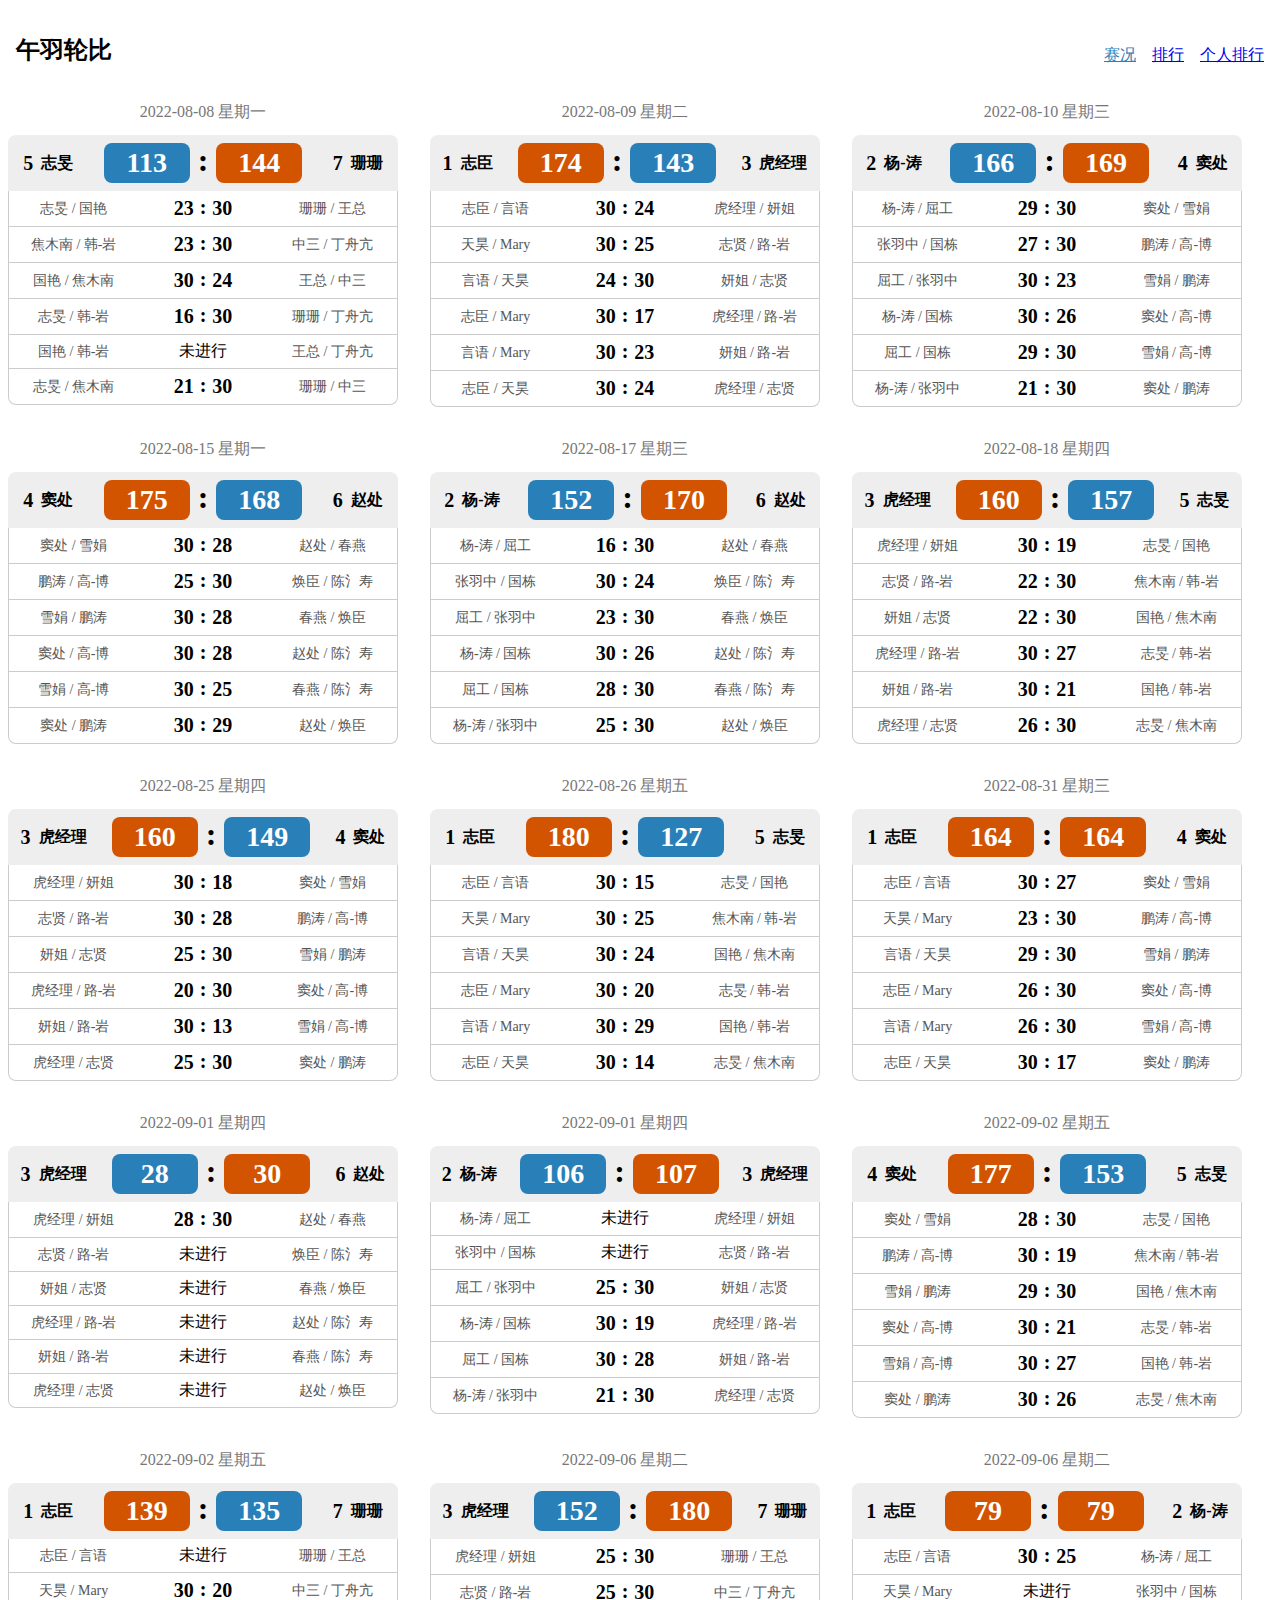
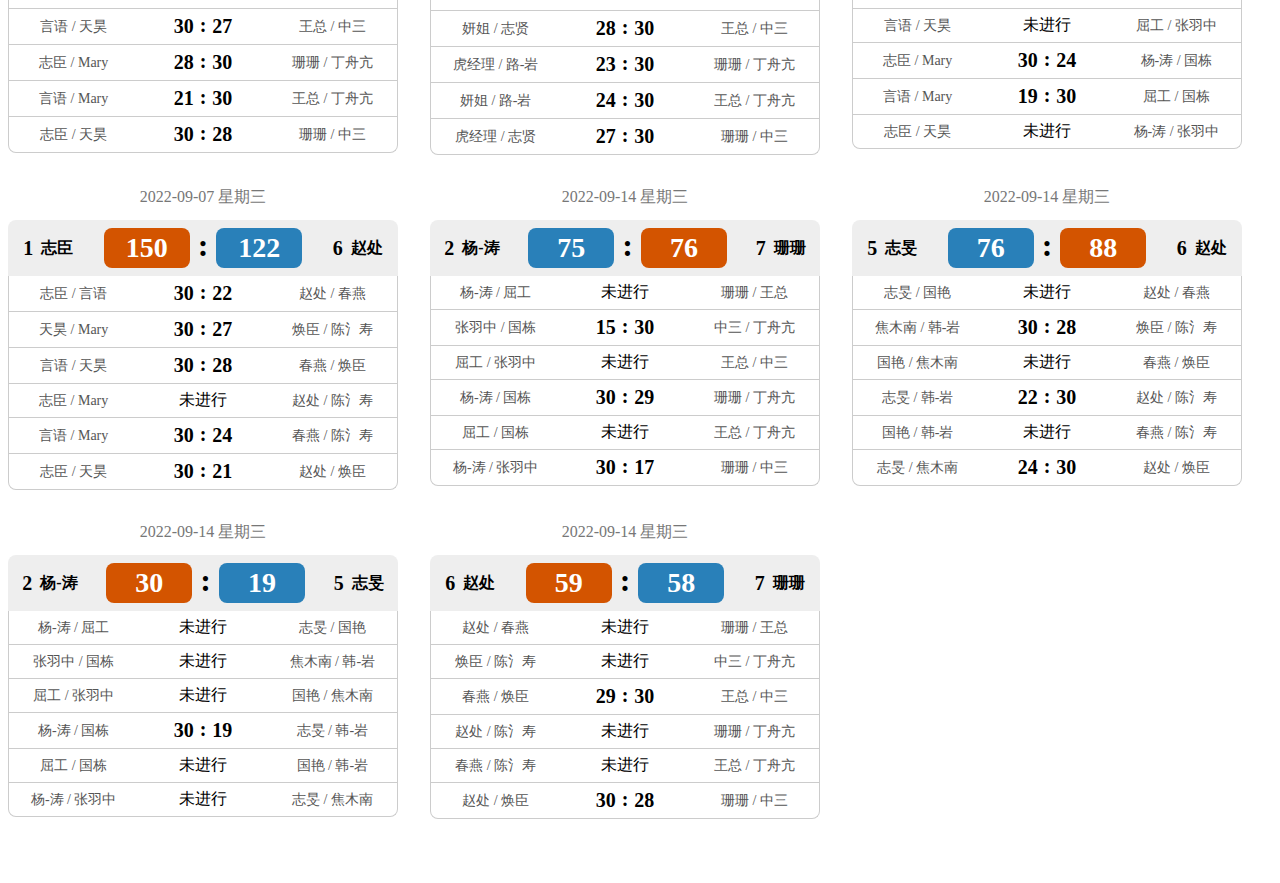
==== commit d673c199: "update" ====
--- a/index.html
+++ b/index.html
@@ -1 +1 @@
-<!DOCTYPE html><html lang="en"><head><meta charset="utf-8"><link href="/wuyulunbi/favicon.ico" rel="icon"><meta content="width=device-width,initial-scale=1" name="viewport"><meta content="#000000" name="theme-color"><meta content="Web site created using create-react-app" name="description"><link href="/wuyulunbi/logo192.png" rel="apple-touch-icon"><link href="/wuyulunbi/manifest.json" rel="manifest"><title>午羽轮比</title><script defer src="/wuyulunbi/static/js/main.a4aaf869.js"></script><link href="/wuyulunbi/static/css/main.77000b79.css" rel="stylesheet"><style data-styled="active" data-styled-version="5.3.5">.cSCSXe{display:flex;-webkit-box-pack:justify;justify-content:space-between;align-items:flex-end;padding:8px;height:50px;position:sticky;top:0;background:#fff;z-index:99}.cSCSXe .logo{font-size:24px;font-weight:900;margin-right:32px}.cSCSXe .navigator a+a{margin-left:16px}.cSCSXe .navigator a.active{color:#2980b9}.cSCSXe .navigator a:hover{opacity:.7}.fxheFN{padding-top:12px;padding-bottom:40px}@media (min-width:824px){.fxheFN .match-list{display:flex;flex-wrap:wrap;margin:0 -16px}}@media (max-width:824px){.fxheFN .match-list{display:flex;flex-direction:column;-webkit-box-align:center;align-items:center}}.eqzdWR{width:390px;margin:16px}@media (max-width:420px){.eqzdWR{width:380px;margin:12px auto}}@media (max-width:390px){.eqzdWR{width:360px;margin:12px auto}}@media (max-width:375px){.eqzdWR{width:320px;margin:12px auto}}.eqzdWR .match-date{color:#777;text-align:center}.eqzdWR .match-header{display:flex;-webkit-box-align:center;align-items:center;justify-content:space-around;margin-top:12px;background:#eee;padding:8px 0;border-top-right-radius:8px;border-top-left-radius:8px}.eqzdWR .match-team{display:flex;-webkit-box-align:center;align-items:center}.eqzdWR .match-team .team-index{font-size:20px;font-weight:700;margin-right:8px}.eqzdWR .match-team .tl-name{font-weight:600}@media (max-width:380px){.eqzdWR .match-team .team-index{font-size:16px}.eqzdWR .match-team .tl-name{font-size:14px}}.eqzdWR .total-score{display:flex;-webkit-box-align:center;align-items:center}.eqzdWR .total-score .score{display:inline-block;text-align:center;width:86px;padding:4px 0;font-size:28px;font-weight:900;background:#2980b9;color:#fff;border-radius:8px}.eqzdWR .total-score .score.victory{background:#d35400}.eqzdWR .total-score .score.defeat{background:#2980b9}@media (max-width:380px){.eqzdWR .total-score .score{font-size:20px;width:66px}}.eqzdWR .total-score .colon{font-size:32px;margin:0 8px;font-weight:700;transform:translateY(-3px)}.eqzdWR .match-content{border-left:1px solid #ccc;border-right:1px solid #ccc;border-bottom:1px solid #ccc;border-bottom-right-radius:8px;border-bottom-left-radius:8px}.eqzdWR .match-content .match-item-row+.match-item-row{border-top:1px solid #ccc}.eqzdWR .match-content .match-item-row{display:flex;padding:6px 0;-webkit-box-align:center;align-items:center}.eqzdWR .match-content .match-item-row .team-members{width:130px;text-align:center;font-size:14px;color:#555}.eqzdWR .match-content .match-item-row .match-score{width:130px;text-align:center}.eqzdWR .match-content .match-item-row .match-score .score{font-size:20px;font-weight:600}.eqzdWR .match-content .match-item-row .match-score .colon{font-size:20px;margin:0 6px;font-weight:700;transform:translateY(-1px);display:inline-block}</style><style data-styled="active" data-styled-version="5.3.5">.cSCSXe{display:flex;-webkit-box-pack:justify;justify-content:space-between;align-items:flex-end;padding:8px;height:50px;position:sticky;top:0;background:#fff;z-index:99}.cSCSXe .logo{font-size:24px;font-weight:900;margin-right:32px}.cSCSXe .navigator a+a{margin-left:16px}.cSCSXe .navigator a.active{color:#2980b9}.cSCSXe .navigator a:hover{opacity:.7}.fxheFN{padding-top:12px;padding-bottom:40px}@media (min-width:824px){.fxheFN .match-list{display:flex;flex-wrap:wrap;margin:0 -16px}}@media (max-width:824px){.fxheFN .match-list{display:flex;flex-direction:column;-webkit-box-align:center;align-items:center}}.eqzdWR{width:390px;margin:16px}@media (max-width:420px){.eqzdWR{width:380px;margin:12px auto}}@media (max-width:390px){.eqzdWR{width:360px;margin:12px auto}}@media (max-width:375px){.eqzdWR{width:320px;margin:12px auto}}.eqzdWR .match-date{color:#777;text-align:center}.eqzdWR .match-header{display:flex;-webkit-box-align:center;align-items:center;justify-content:space-around;margin-top:12px;background:#eee;padding:8px 0;border-top-right-radius:8px;border-top-left-radius:8px}.eqzdWR .match-team{display:flex;-webkit-box-align:center;align-items:center}.eqzdWR .match-team .team-index{font-size:20px;font-weight:700;margin-right:8px}.eqzdWR .match-team .tl-name{font-weight:600}@media (max-width:380px){.eqzdWR .match-team .team-index{font-size:16px}.eqzdWR .match-team .tl-name{font-size:14px}}.eqzdWR .total-score{display:flex;-webkit-box-align:center;align-items:center}.eqzdWR .total-score .score{display:inline-block;text-align:center;width:86px;padding:4px 0;font-size:28px;font-weight:900;background:#2980b9;color:#fff;border-radius:8px}.eqzdWR .total-score .score.victory{background:#d35400}.eqzdWR .total-score .score.defeat{background:#2980b9}@media (max-width:380px){.eqzdWR .total-score .score{font-size:20px;width:66px}}.eqzdWR .total-score .colon{font-size:32px;margin:0 8px;font-weight:700;transform:translateY(-3px)}.eqzdWR .match-content{border-left:1px solid #ccc;border-right:1px solid #ccc;border-bottom:1px solid #ccc;border-bottom-right-radius:8px;border-bottom-left-radius:8px}.eqzdWR .match-content .match-item-row+.match-item-row{border-top:1px solid #ccc}.eqzdWR .match-content .match-item-row{display:flex;padding:6px 0;-webkit-box-align:center;align-items:center}.eqzdWR .match-content .match-item-row .team-members{width:130px;text-align:center;font-size:14px;color:#555}.eqzdWR .match-content .match-item-row .match-score{width:130px;text-align:center}.eqzdWR .match-content .match-item-row .match-score .score{font-size:20px;font-weight:600}.eqzdWR .match-content .match-item-row .match-score .colon{font-size:20px;margin:0 6px;font-weight:700;transform:translateY(-1px);display:inline-block}</style></head><body><noscript>You need to enable JavaScript to run this app.</noscript><div id="root"><div class="App"><header class="sc-bczRLJ cSCSXe"><div class="logo">午羽轮比</div><div class="navigator"><a class="active" href="/wuyulunbi" aria-current="page">赛况</a><a class="" href="/wuyulunbi/rank">排行</a><a class="" href="/wuyulunbi/personalRank">个人排行</a></div></header><main class="app-main"><div class="sc-gsnTZi fxheFN"><div class="match-list"><div class="sc-dkzDqf eqzdWR"><div class="match-date">2022-08-08 星期一</div><div class="match-header"><div class="match-team team-a"><span class="team-index">5</span><span class="tl-name">志旻</span></div><div class="total-score"><span class="score defeat">113</span><span class="colon">:</span><span class="score victory">144</span></div><div class="match-team team-b"><span class="team-index">7</span><span class="tl-name">珊珊</span></div></div><div class="match-content"><div class="match-item-row"><div class="team-members">志旻 / 国艳</div><div class="match-score"><span class="score">23</span><span class="colon">:</span><span class="score">30</span></div><div class="team-members">珊珊 / 王总</div></div><div class="match-item-row"><div class="team-members">焦木南 / 韩-岩</div><div class="match-score"><span class="score">23</span><span class="colon">:</span><span class="score">30</span></div><div class="team-members">中三 / 丁舟亢</div></div><div class="match-item-row"><div class="team-members">国艳 / 焦木南</div><div class="match-score"><span class="score">30</span><span class="colon">:</span><span class="score">24</span></div><div class="team-members">王总 / 中三</div></div><div class="match-item-row"><div class="team-members">志旻 / 韩-岩</div><div class="match-score"><span class="score">16</span><span class="colon">:</span><span class="score">30</span></div><div class="team-members">珊珊 / 丁舟亢</div></div><div class="match-item-row"><div class="team-members">国艳 / 韩-岩</div><div class="match-score">未进行</div><div class="team-members">王总 / 丁舟亢</div></div><div class="match-item-row"><div class="team-members">志旻 / 焦木南</div><div class="match-score"><span class="score">21</span><span class="colon">:</span><span class="score">30</span></div><div class="team-members">珊珊 / 中三</div></div></div></div><div class="sc-dkzDqf eqzdWR"><div class="match-date">2022-08-09 星期二</div><div class="match-header"><div class="match-team team-a"><span class="team-index">1</span><span class="tl-name">志臣</span></div><div class="total-score"><span class="score victory">174</span><span class="colon">:</span><span class="score defeat">143</span></div><div class="match-team team-b"><span class="team-index">3</span><span class="tl-name">虎经理</span></div></div><div class="match-content"><div class="match-item-row"><div class="team-members">志臣 / 言语</div><div class="match-score"><span class="score">30</span><span class="colon">:</span><span class="score">24</span></div><div class="team-members">虎经理 / 妍姐</div></div><div class="match-item-row"><div class="team-members">天昊 / Mary</div><div class="match-score"><span class="score">30</span><span class="colon">:</span><span class="score">25</span></div><div class="team-members">志贤 / 路-岩</div></div><div class="match-item-row"><div class="team-members">言语 / 天昊</div><div class="match-score"><span class="score">24</span><span class="colon">:</span><span class="score">30</span></div><div class="team-members">妍姐 / 志贤</div></div><div class="match-item-row"><div class="team-members">志臣 / Mary</div><div class="match-score"><span class="score">30</span><span class="colon">:</span><span class="score">17</span></div><div class="team-members">虎经理 / 路-岩</div></div><div class="match-item-row"><div class="team-members">言语 / Mary</div><div class="match-score"><span class="score">30</span><span class="colon">:</span><span class="score">23</span></div><div class="team-members">妍姐 / 路-岩</div></div><div class="match-item-row"><div class="team-members">志臣 / 天昊</div><div class="match-score"><span class="score">30</span><span class="colon">:</span><span class="score">24</span></div><div class="team-members">虎经理 / 志贤</div></div></div></div><div class="sc-dkzDqf eqzdWR"><div class="match-date">2022-08-10 星期三</div><div class="match-header"><div class="match-team team-a"><span class="team-index">2</span><span class="tl-name">杨-涛</span></div><div class="total-score"><span class="score defeat">166</span><span class="colon">:</span><span class="score victory">169</span></div><div class="match-team team-b"><span class="team-index">4</span><span class="tl-name">窦处</span></div></div><div class="match-content"><div class="match-item-row"><div class="team-members">杨-涛 / 屈工</div><div class="match-score"><span class="score">29</span><span class="colon">:</span><span class="score">30</span></div><div class="team-members">窦处 / 雪娟</div></div><div class="match-item-row"><div class="team-members">张羽中 / 国栋</div><div class="match-score"><span class="score">27</span><span class="colon">:</span><span class="score">30</span></div><div class="team-members">鹏涛 / 高-博</div></div><div class="match-item-row"><div class="team-members">屈工 / 张羽中</div><div class="match-score"><span class="score">30</span><span class="colon">:</span><span class="score">23</span></div><div class="team-members">雪娟 / 鹏涛</div></div><div class="match-item-row"><div class="team-members">杨-涛 / 国栋</div><div class="match-score"><span class="score">30</span><span class="colon">:</span><span class="score">26</span></div><div class="team-members">窦处 / 高-博</div></div><div class="match-item-row"><div class="team-members">屈工 / 国栋</div><div class="match-score"><span class="score">29</span><span class="colon">:</span><span class="score">30</span></div><div class="team-members">雪娟 / 高-博</div></div><div class="match-item-row"><div class="team-members">杨-涛 / 张羽中</div><div class="match-score"><span class="score">21</span><span class="colon">:</span><span class="score">30</span></div><div class="team-members">窦处 / 鹏涛</div></div></div></div><div class="sc-dkzDqf eqzdWR"><div class="match-date">2022-08-15 星期一</div><div class="match-header"><div class="match-team team-a"><span class="team-index">4</span><span class="tl-name">窦处</span></div><div class="total-score"><span class="score victory">175</span><span class="colon">:</span><span class="score defeat">168</span></div><div class="match-team team-b"><span class="team-index">6</span><span class="tl-name">赵处</span></div></div><div class="match-content"><div class="match-item-row"><div class="team-members">窦处 / 雪娟</div><div class="match-score"><span class="score">30</span><span class="colon">:</span><span class="score">28</span></div><div class="team-members">赵处 / 春燕</div></div><div class="match-item-row"><div class="team-members">鹏涛 / 高-博</div><div class="match-score"><span class="score">25</span><span class="colon">:</span><span class="score">30</span></div><div class="team-members">焕臣 / 陈氵寿</div></div><div class="match-item-row"><div class="team-members">雪娟 / 鹏涛</div><div class="match-score"><span class="score">30</span><span class="colon">:</span><span class="score">28</span></div><div class="team-members">春燕 / 焕臣</div></div><div class="match-item-row"><div class="team-members">窦处 / 高-博</div><div class="match-score"><span class="score">30</span><span class="colon">:</span><span class="score">28</span></div><div class="team-members">赵处 / 陈氵寿</div></div><div class="match-item-row"><div class="team-members">雪娟 / 高-博</div><div class="match-score"><span class="score">30</span><span class="colon">:</span><span class="score">25</span></div><div class="team-members">春燕 / 陈氵寿</div></div><div class="match-item-row"><div class="team-members">窦处 / 鹏涛</div><div class="match-score"><span class="score">30</span><span class="colon">:</span><span class="score">29</span></div><div class="team-members">赵处 / 焕臣</div></div></div></div><div class="sc-dkzDqf eqzdWR"><div class="match-date">2022-08-17 星期三</div><div class="match-header"><div class="match-team team-a"><span class="team-index">2</span><span class="tl-name">杨-涛</span></div><div class="total-score"><span class="score defeat">152</span><span class="colon">:</span><span class="score victory">170</span></div><div class="match-team team-b"><span class="team-index">6</span><span class="tl-name">赵处</span></div></div><div class="match-content"><div class="match-item-row"><div class="team-members">杨-涛 / 屈工</div><div class="match-score"><span class="score">16</span><span class="colon">:</span><span class="score">30</span></div><div class="team-members">赵处 / 春燕</div></div><div class="match-item-row"><div class="team-members">张羽中 / 国栋</div><div class="match-score"><span class="score">30</span><span class="colon">:</span><span class="score">24</span></div><div class="team-members">焕臣 / 陈氵寿</div></div><div class="match-item-row"><div class="team-members">屈工 / 张羽中</div><div class="match-score"><span class="score">23</span><span class="colon">:</span><span class="score">30</span></div><div class="team-members">春燕 / 焕臣</div></div><div class="match-item-row"><div class="team-members">杨-涛 / 国栋</div><div class="match-score"><span class="score">30</span><span class="colon">:</span><span class="score">26</span></div><div class="team-members">赵处 / 陈氵寿</div></div><div class="match-item-row"><div class="team-members">屈工 / 国栋</div><div class="match-score"><span class="score">28</span><span class="colon">:</span><span class="score">30</span></div><div class="team-members">春燕 / 陈氵寿</div></div><div class="match-item-row"><div class="team-members">杨-涛 / 张羽中</div><div class="match-score"><span class="score">25</span><span class="colon">:</span><span class="score">30</span></div><div class="team-members">赵处 / 焕臣</div></div></div></div><div class="sc-dkzDqf eqzdWR"><div class="match-date">2022-08-18 星期四</div><div class="match-header"><div class="match-team team-a"><span class="team-index">3</span><span class="tl-name">虎经理</span></div><div class="total-score"><span class="score victory">160</span><span class="colon">:</span><span class="score defeat">157</span></div><div class="match-team team-b"><span class="team-index">5</span><span class="tl-name">志旻</span></div></div><div class="match-content"><div class="match-item-row"><div class="team-members">虎经理 / 妍姐</div><div class="match-score"><span class="score">30</span><span class="colon">:</span><span class="score">19</span></div><div class="team-members">志旻 / 国艳</div></div><div class="match-item-row"><div class="team-members">志贤 / 路-岩</div><div class="match-score"><span class="score">22</span><span class="colon">:</span><span class="score">30</span></div><div class="team-members">焦木南 / 韩-岩</div></div><div class="match-item-row"><div class="team-members">妍姐 / 志贤</div><div class="match-score"><span class="score">22</span><span class="colon">:</span><span class="score">30</span></div><div class="team-members">国艳 / 焦木南</div></div><div class="match-item-row"><div class="team-members">虎经理 / 路-岩</div><div class="match-score"><span class="score">30</span><span class="colon">:</span><span class="score">27</span></div><div class="team-members">志旻 / 韩-岩</div></div><div class="match-item-row"><div class="team-members">妍姐 / 路-岩</div><div class="match-score"><span class="score">30</span><span class="colon">:</span><span class="score">21</span></div><div class="team-members">国艳 / 韩-岩</div></div><div class="match-item-row"><div class="team-members">虎经理 / 志贤</div><div class="match-score"><span class="score">26</span><span class="colon">:</span><span class="score">30</span></div><div class="team-members">志旻 / 焦木南</div></div></div></div><div class="sc-dkzDqf eqzdWR"><div class="match-date">2022-08-25 星期四</div><div class="match-header"><div class="match-team team-a"><span class="team-index">3</span><span class="tl-name">虎经理</span></div><div class="total-score"><span class="score victory">160</span><span class="colon">:</span><span class="score defeat">149</span></div><div class="match-team team-b"><span class="team-index">4</span><span class="tl-name">窦处</span></div></div><div class="match-content"><div class="match-item-row"><div class="team-members">虎经理 / 妍姐</div><div class="match-score"><span class="score">30</span><span class="colon">:</span><span class="score">18</span></div><div class="team-members">窦处 / 雪娟</div></div><div class="match-item-row"><div class="team-members">志贤 / 路-岩</div><div class="match-score"><span class="score">30</span><span class="colon">:</span><span class="score">28</span></div><div class="team-members">鹏涛 / 高-博</div></div><div class="match-item-row"><div class="team-members">妍姐 / 志贤</div><div class="match-score"><span class="score">25</span><span class="colon">:</span><span class="score">30</span></div><div class="team-members">雪娟 / 鹏涛</div></div><div class="match-item-row"><div class="team-members">虎经理 / 路-岩</div><div class="match-score"><span class="score">20</span><span class="colon">:</span><span class="score">30</span></div><div class="team-members">窦处 / 高-博</div></div><div class="match-item-row"><div class="team-members">妍姐 / 路-岩</div><div class="match-score"><span class="score">30</span><span class="colon">:</span><span class="score">13</span></div><div class="team-members">雪娟 / 高-博</div></div><div class="match-item-row"><div class="team-members">虎经理 / 志贤</div><div class="match-score"><span class="score">25</span><span class="colon">:</span><span class="score">30</span></div><div class="team-members">窦处 / 鹏涛</div></div></div></div><div class="sc-dkzDqf eqzdWR"><div class="match-date">2022-08-26 星期五</div><div class="match-header"><div class="match-team team-a"><span class="team-index">1</span><span class="tl-name">志臣</span></div><div class="total-score"><span class="score victory">180</span><span class="colon">:</span><span class="score defeat">127</span></div><div class="match-team team-b"><span class="team-index">5</span><span class="tl-name">志旻</span></div></div><div class="match-content"><div class="match-item-row"><div class="team-members">志臣 / 言语</div><div class="match-score"><span class="score">30</span><span class="colon">:</span><span class="score">15</span></div><div class="team-members">志旻 / 国艳</div></div><div class="match-item-row"><div class="team-members">天昊 / Mary</div><div class="match-score"><span class="score">30</span><span class="colon">:</span><span class="score">25</span></div><div class="team-members">焦木南 / 韩-岩</div></div><div class="match-item-row"><div class="team-members">言语 / 天昊</div><div class="match-score"><span class="score">30</span><span class="colon">:</span><span class="score">24</span></div><div class="team-members">国艳 / 焦木南</div></div><div class="match-item-row"><div class="team-members">志臣 / Mary</div><div class="match-score"><span class="score">30</span><span class="colon">:</span><span class="score">20</span></div><div class="team-members">志旻 / 韩-岩</div></div><div class="match-item-row"><div class="team-members">言语 / Mary</div><div class="match-score"><span class="score">30</span><span class="colon">:</span><span class="score">29</span></div><div class="team-members">国艳 / 韩-岩</div></div><div class="match-item-row"><div class="team-members">志臣 / 天昊</div><div class="match-score"><span class="score">30</span><span class="colon">:</span><span class="score">14</span></div><div class="team-members">志旻 / 焦木南</div></div></div></div><div class="sc-dkzDqf eqzdWR"><div class="match-date">2022-08-31 星期三</div><div class="match-header"><div class="match-team team-a"><span class="team-index">1</span><span class="tl-name">志臣</span></div><div class="total-score"><span class="score victory">164</span><span class="colon">:</span><span class="score victory">164</span></div><div class="match-team team-b"><span class="team-index">4</span><span class="tl-name">窦处</span></div></div><div class="match-content"><div class="match-item-row"><div class="team-members">志臣 / 言语</div><div class="match-score"><span class="score">30</span><span class="colon">:</span><span class="score">27</span></div><div class="team-members">窦处 / 雪娟</div></div><div class="match-item-row"><div class="team-members">天昊 / Mary</div><div class="match-score"><span class="score">23</span><span class="colon">:</span><span class="score">30</span></div><div class="team-members">鹏涛 / 高-博</div></div><div class="match-item-row"><div class="team-members">言语 / 天昊</div><div class="match-score"><span class="score">29</span><span class="colon">:</span><span class="score">30</span></div><div class="team-members">雪娟 / 鹏涛</div></div><div class="match-item-row"><div class="team-members">志臣 / Mary</div><div class="match-score"><span class="score">26</span><span class="colon">:</span><span class="score">30</span></div><div class="team-members">窦处 / 高-博</div></div><div class="match-item-row"><div class="team-members">言语 / Mary</div><div class="match-score"><span class="score">26</span><span class="colon">:</span><span class="score">30</span></div><div class="team-members">雪娟 / 高-博</div></div><div class="match-item-row"><div class="team-members">志臣 / 天昊</div><div class="match-score"><span class="score">30</span><span class="colon">:</span><span class="score">17</span></div><div class="team-members">窦处 / 鹏涛</div></div></div></div><div class="sc-dkzDqf eqzdWR"><div class="match-date">2022-09-01 星期四</div><div class="match-header"><div class="match-team team-a"><span class="team-index">3</span><span class="tl-name">虎经理</span></div><div class="total-score"><span class="score defeat">28</span><span class="colon">:</span><span class="score victory">30</span></div><div class="match-team team-b"><span class="team-index">6</span><span class="tl-name">赵处</span></div></div><div class="match-content"><div class="match-item-row"><div class="team-members">虎经理 / 妍姐</div><div class="match-score"><span class="score">28</span><span class="colon">:</span><span class="score">30</span></div><div class="team-members">赵处 / 春燕</div></div><div class="match-item-row"><div class="team-members">志贤 / 路-岩</div><div class="match-score">未进行</div><div class="team-members">焕臣 / 陈氵寿</div></div><div class="match-item-row"><div class="team-members">妍姐 / 志贤</div><div class="match-score">未进行</div><div class="team-members">春燕 / 焕臣</div></div><div class="match-item-row"><div class="team-members">虎经理 / 路-岩</div><div class="match-score">未进行</div><div class="team-members">赵处 / 陈氵寿</div></div><div class="match-item-row"><div class="team-members">妍姐 / 路-岩</div><div class="match-score">未进行</div><div class="team-members">春燕 / 陈氵寿</div></div><div class="match-item-row"><div class="team-members">虎经理 / 志贤</div><div class="match-score">未进行</div><div class="team-members">赵处 / 焕臣</div></div></div></div><div class="sc-dkzDqf eqzdWR"><div class="match-date">2022-09-01 星期四</div><div class="match-header"><div class="match-team team-a"><span class="team-index">2</span><span class="tl-name">杨-涛</span></div><div class="total-score"><span class="score defeat">106</span><span class="colon">:</span><span class="score victory">107</span></div><div class="match-team team-b"><span class="team-index">3</span><span class="tl-name">虎经理</span></div></div><div class="match-content"><div class="match-item-row"><div class="team-members">杨-涛 / 屈工</div><div class="match-score">未进行</div><div class="team-members">虎经理 / 妍姐</div></div><div class="match-item-row"><div class="team-members">张羽中 / 国栋</div><div class="match-score">未进行</div><div class="team-members">志贤 / 路-岩</div></div><div class="match-item-row"><div class="team-members">屈工 / 张羽中</div><div class="match-score"><span class="score">25</span><span class="colon">:</span><span class="score">30</span></div><div class="team-members">妍姐 / 志贤</div></div><div class="match-item-row"><div class="team-members">杨-涛 / 国栋</div><div class="match-score"><span class="score">30</span><span class="colon">:</span><span class="score">19</span></div><div class="team-members">虎经理 / 路-岩</div></div><div class="match-item-row"><div class="team-members">屈工 / 国栋</div><div class="match-score"><span class="score">30</span><span class="colon">:</span><span class="score">28</span></div><div class="team-members">妍姐 / 路-岩</div></div><div class="match-item-row"><div class="team-members">杨-涛 / 张羽中</div><div class="match-score"><span class="score">21</span><span class="colon">:</span><span class="score">30</span></div><div class="team-members">虎经理 / 志贤</div></div></div></div><div class="sc-dkzDqf eqzdWR"><div class="match-date">2022-09-02 星期五</div><div class="match-header"><div class="match-team team-a"><span class="team-index">4</span><span class="tl-name">窦处</span></div><div class="total-score"><span class="score victory">177</span><span class="colon">:</span><span class="score defeat">153</span></div><div class="match-team team-b"><span class="team-index">5</span><span class="tl-name">志旻</span></div></div><div class="match-content"><div class="match-item-row"><div class="team-members">窦处 / 雪娟</div><div class="match-score"><span class="score">28</span><span class="colon">:</span><span class="score">30</span></div><div class="team-members">志旻 / 国艳</div></div><div class="match-item-row"><div class="team-members">鹏涛 / 高-博</div><div class="match-score"><span class="score">30</span><span class="colon">:</span><span class="score">19</span></div><div class="team-members">焦木南 / 韩-岩</div></div><div class="match-item-row"><div class="team-members">雪娟 / 鹏涛</div><div class="match-score"><span class="score">29</span><span class="colon">:</span><span class="score">30</span></div><div class="team-members">国艳 / 焦木南</div></div><div class="match-item-row"><div class="team-members">窦处 / 高-博</div><div class="match-score"><span class="score">30</span><span class="colon">:</span><span class="score">21</span></div><div class="team-members">志旻 / 韩-岩</div></div><div class="match-item-row"><div class="team-members">雪娟 / 高-博</div><div class="match-score"><span class="score">30</span><span class="colon">:</span><span class="score">27</span></div><div class="team-members">国艳 / 韩-岩</div></div><div class="match-item-row"><div class="team-members">窦处 / 鹏涛</div><div class="match-score"><span class="score">30</span><span class="colon">:</span><span class="score">26</span></div><div class="team-members">志旻 / 焦木南</div></div></div></div><div class="sc-dkzDqf eqzdWR"><div class="match-date">2022-09-02 星期五</div><div class="match-header"><div class="match-team team-a"><span class="team-index">1</span><span class="tl-name">志臣</span></div><div class="total-score"><span class="score victory">118</span><span class="colon">:</span><span class="score defeat">105</span></div><div class="match-team team-b"><span class="team-index">7</span><span class="tl-name">珊珊</span></div></div><div class="match-content"><div class="match-item-row"><div class="team-members">志臣 / 言语</div><div class="match-score">未进行</div><div class="team-members">珊珊 / 王总</div></div><div class="match-item-row"><div class="team-members">天昊 / Mary</div><div class="match-score"><span class="score">30</span><span class="colon">:</span><span class="score">20</span></div><div class="team-members">中三 / 丁舟亢</div></div><div class="match-item-row"><div class="team-members">言语 / 天昊</div><div class="match-score"><span class="score">30</span><span class="colon">:</span><span class="score">27</span></div><div class="team-members">王总 / 中三</div></div><div class="match-item-row"><div class="team-members">志臣 / Mary</div><div class="match-score"><span class="score">28</span><span class="colon">:</span><span class="score">30</span></div><div class="team-members">珊珊 / 丁舟亢</div></div><div class="match-item-row"><div class="team-members">言语 / Mary</div><div class="match-score">未进行</div><div class="team-members">王总 / 丁舟亢</div></div><div class="match-item-row"><div class="team-members">志臣 / 天昊</div><div class="match-score"><span class="score">30</span><span class="colon">:</span><span class="score">28</span></div><div class="team-members">珊珊 / 中三</div></div></div></div><div class="sc-dkzDqf eqzdWR"><div class="match-date">2022-09-06 星期二</div><div class="match-header"><div class="match-team team-a"><span class="team-index">3</span><span class="tl-name">虎经理</span></div><div class="total-score"><span class="score defeat">152</span><span class="colon">:</span><span class="score victory">180</span></div><div class="match-team team-b"><span class="team-index">7</span><span class="tl-name">珊珊</span></div></div><div class="match-content"><div class="match-item-row"><div class="team-members">虎经理 / 妍姐</div><div class="match-score"><span class="score">25</span><span class="colon">:</span><span class="score">30</span></div><div class="team-members">珊珊 / 王总</div></div><div class="match-item-row"><div class="team-members">志贤 / 路-岩</div><div class="match-score"><span class="score">25</span><span class="colon">:</span><span class="score">30</span></div><div class="team-members">中三 / 丁舟亢</div></div><div class="match-item-row"><div class="team-members">妍姐 / 志贤</div><div class="match-score"><span class="score">28</span><span class="colon">:</span><span class="score">30</span></div><div class="team-members">王总 / 中三</div></div><div class="match-item-row"><div class="team-members">虎经理 / 路-岩</div><div class="match-score"><span class="score">23</span><span class="colon">:</span><span class="score">30</span></div><div class="team-members">珊珊 / 丁舟亢</div></div><div class="match-item-row"><div class="team-members">妍姐 / 路-岩</div><div class="match-score"><span class="score">24</span><span class="colon">:</span><span class="score">30</span></div><div class="team-members">王总 / 丁舟亢</div></div><div class="match-item-row"><div class="team-members">虎经理 / 志贤</div><div class="match-score"><span class="score">27</span><span class="colon">:</span><span class="score">30</span></div><div class="team-members">珊珊 / 中三</div></div></div></div><div class="sc-dkzDqf eqzdWR"><div class="match-date">2022-09-06 星期二</div><div class="match-header"><div class="match-team team-a"><span class="team-index">1</span><span class="tl-name">志臣</span></div><div class="total-score"><span class="score victory">79</span><span class="colon">:</span><span class="score victory">79</span></div><div class="match-team team-b"><span class="team-index">2</span><span class="tl-name">杨-涛</span></div></div><div class="match-content"><div class="match-item-row"><div class="team-members">志臣 / 言语</div><div class="match-score"><span class="score">30</span><span class="colon">:</span><span class="score">25</span></div><div class="team-members">杨-涛 / 屈工</div></div><div class="match-item-row"><div class="team-members">天昊 / Mary</div><div class="match-score">未进行</div><div class="team-members">张羽中 / 国栋</div></div><div class="match-item-row"><div class="team-members">言语 / 天昊</div><div class="match-score">未进行</div><div class="team-members">屈工 / 张羽中</div></div><div class="match-item-row"><div class="team-members">志臣 / Mary</div><div class="match-score"><span class="score">30</span><span class="colon">:</span><span class="score">24</span></div><div class="team-members">杨-涛 / 国栋</div></div><div class="match-item-row"><div class="team-members">言语 / Mary</div><div class="match-score"><span class="score">19</span><span class="colon">:</span><span class="score">30</span></div><div class="team-members">屈工 / 国栋</div></div><div class="match-item-row"><div class="team-members">志臣 / 天昊</div><div class="match-score">未进行</div><div class="team-members">杨-涛 / 张羽中</div></div></div></div><div class="sc-dkzDqf eqzdWR"><div class="match-date">2022-09-07 星期三</div><div class="match-header"><div class="match-team team-a"><span class="team-index">1</span><span class="tl-name">志臣</span></div><div class="total-score"><span class="score victory">90</span><span class="colon">:</span><span class="score defeat">73</span></div><div class="match-team team-b"><span class="team-index">6</span><span class="tl-name">赵处</span></div></div><div class="match-content"><div class="match-item-row"><div class="team-members">志臣 / 言语</div><div class="match-score"><span class="score">30</span><span class="colon">:</span><span class="score">22</span></div><div class="team-members">赵处 / 春燕</div></div><div class="match-item-row"><div class="team-members">天昊 / Mary</div><div class="match-score"><span class="score">30</span><span class="colon">:</span><span class="score">27</span></div><div class="team-members">焕臣 / 陈氵寿</div></div><div class="match-item-row"><div class="team-members">言语 / 天昊</div><div class="match-score">未进行</div><div class="team-members">春燕 / 焕臣</div></div><div class="match-item-row"><div class="team-members">志臣 / Mary</div><div class="match-score">未进行</div><div class="team-members">赵处 / 陈氵寿</div></div><div class="match-item-row"><div class="team-members">言语 / Mary</div><div class="match-score"><span class="score">30</span><span class="colon">:</span><span class="score">24</span></div><div class="team-members">春燕 / 陈氵寿</div></div><div class="match-item-row"><div class="team-members">志臣 / 天昊</div><div class="match-score">未进行</div><div class="team-members">赵处 / 焕臣</div></div></div></div><div class="sc-dkzDqf eqzdWR"><div class="match-date">2022-09-14 星期三</div><div class="match-header"><div class="match-team team-a"><span class="team-index">2</span><span class="tl-name">杨-涛</span></div><div class="total-score"><span class="score defeat">75</span><span class="colon">:</span><span class="score victory">76</span></div><div class="match-team team-b"><span class="team-index">7</span><span class="tl-name">珊珊</span></div></div><div class="match-content"><div class="match-item-row"><div class="team-members">杨-涛 / 屈工</div><div class="match-score">未进行</div><div class="team-members">珊珊 / 王总</div></div><div class="match-item-row"><div class="team-members">张羽中 / 国栋</div><div class="match-score"><span class="score">15</span><span class="colon">:</span><span class="score">30</span></div><div class="team-members">中三 / 丁舟亢</div></div><div class="match-item-row"><div class="team-members">屈工 / 张羽中</div><div class="match-score">未进行</div><div class="team-members">王总 / 中三</div></div><div class="match-item-row"><div class="team-members">杨-涛 / 国栋</div><div class="match-score"><span class="score">30</span><span class="colon">:</span><span class="score">29</span></div><div class="team-members">珊珊 / 丁舟亢</div></div><div class="match-item-row"><div class="team-members">屈工 / 国栋</div><div class="match-score">未进行</div><div class="team-members">王总 / 丁舟亢</div></div><div class="match-item-row"><div class="team-members">杨-涛 / 张羽中</div><div class="match-score"><span class="score">30</span><span class="colon">:</span><span class="score">17</span></div><div class="team-members">珊珊 / 中三</div></div></div></div><div class="sc-dkzDqf eqzdWR"><div class="match-date">2022-09-14 星期三</div><div class="match-header"><div class="match-team team-a"><span class="team-index">5</span><span class="tl-name">志旻</span></div><div class="total-score"><span class="score defeat">76</span><span class="colon">:</span><span class="score victory">88</span></div><div class="match-team team-b"><span class="team-index">6</span><span class="tl-name">赵处</span></div></div><div class="match-content"><div class="match-item-row"><div class="team-members">志旻 / 国艳</div><div class="match-score">未进行</div><div class="team-members">赵处 / 春燕</div></div><div class="match-item-row"><div class="team-members">焦木南 / 韩-岩</div><div class="match-score"><span class="score">30</span><span class="colon">:</span><span class="score">28</span></div><div class="team-members">焕臣 / 陈氵寿</div></div><div class="match-item-row"><div class="team-members">国艳 / 焦木南</div><div class="match-score">未进行</div><div class="team-members">春燕 / 焕臣</div></div><div class="match-item-row"><div class="team-members">志旻 / 韩-岩</div><div class="match-score"><span class="score">22</span><span class="colon">:</span><span class="score">30</span></div><div class="team-members">赵处 / 陈氵寿</div></div><div class="match-item-row"><div class="team-members">国艳 / 韩-岩</div><div class="match-score">未进行</div><div class="team-members">春燕 / 陈氵寿</div></div><div class="match-item-row"><div class="team-members">志旻 / 焦木南</div><div class="match-score"><span class="score">24</span><span class="colon">:</span><span class="score">30</span></div><div class="team-members">赵处 / 焕臣</div></div></div></div><div class="sc-dkzDqf eqzdWR"><div class="match-date">2022-09-14 星期三</div><div class="match-header"><div class="match-team team-a"><span class="team-index">2</span><span class="tl-name">杨-涛</span></div><div class="total-score"><span class="score victory">30</span><span class="colon">:</span><span class="score defeat">19</span></div><div class="match-team team-b"><span class="team-index">5</span><span class="tl-name">志旻</span></div></div><div class="match-content"><div class="match-item-row"><div class="team-members">杨-涛 / 屈工</div><div class="match-score">未进行</div><div class="team-members">志旻 / 国艳</div></div><div class="match-item-row"><div class="team-members">张羽中 / 国栋</div><div class="match-score">未进行</div><div class="team-members">焦木南 / 韩-岩</div></div><div class="match-item-row"><div class="team-members">屈工 / 张羽中</div><div class="match-score">未进行</div><div class="team-members">国艳 / 焦木南</div></div><div class="match-item-row"><div class="team-members">杨-涛 / 国栋</div><div class="match-score"><span class="score">30</span><span class="colon">:</span><span class="score">19</span></div><div class="team-members">志旻 / 韩-岩</div></div><div class="match-item-row"><div class="team-members">屈工 / 国栋</div><div class="match-score">未进行</div><div class="team-members">国艳 / 韩-岩</div></div><div class="match-item-row"><div class="team-members">杨-涛 / 张羽中</div><div class="match-score">未进行</div><div class="team-members">志旻 / 焦木南</div></div></div></div><div class="sc-dkzDqf eqzdWR"><div class="match-date">2022-09-14 星期三</div><div class="match-header"><div class="match-team team-a"><span class="team-index">6</span><span class="tl-name">赵处</span></div><div class="total-score"><span class="score victory">30</span><span class="colon">:</span><span class="score defeat">28</span></div><div class="match-team team-b"><span class="team-index">7</span><span class="tl-name">珊珊</span></div></div><div class="match-content"><div class="match-item-row"><div class="team-members">赵处 / 春燕</div><div class="match-score">未进行</div><div class="team-members">珊珊 / 王总</div></div><div class="match-item-row"><div class="team-members">焕臣 / 陈氵寿</div><div class="match-score">未进行</div><div class="team-members">中三 / 丁舟亢</div></div><div class="match-item-row"><div class="team-members">春燕 / 焕臣</div><div class="match-score">未进行</div><div class="team-members">王总 / 中三</div></div><div class="match-item-row"><div class="team-members">赵处 / 陈氵寿</div><div class="match-score">未进行</div><div class="team-members">珊珊 / 丁舟亢</div></div><div class="match-item-row"><div class="team-members">春燕 / 陈氵寿</div><div class="match-score">未进行</div><div class="team-members">王总 / 丁舟亢</div></div><div class="match-item-row"><div class="team-members">赵处 / 焕臣</div><div class="match-score"><span class="score">30</span><span class="colon">:</span><span class="score">28</span></div><div class="team-members">珊珊 / 中三</div></div></div></div></div></div></main></div></div></body></html>+<!DOCTYPE html><html lang="en"><head><meta charset="utf-8"><link href="/wuyulunbi/favicon.ico" rel="icon"><meta content="width=device-width,initial-scale=1" name="viewport"><meta content="#000000" name="theme-color"><meta content="Web site created using create-react-app" name="description"><link href="/wuyulunbi/logo192.png" rel="apple-touch-icon"><link href="/wuyulunbi/manifest.json" rel="manifest"><title>午羽轮比</title><script defer src="/wuyulunbi/static/js/main.0c9e06f8.js"></script><link href="/wuyulunbi/static/css/main.77000b79.css" rel="stylesheet"><style data-styled="active" data-styled-version="5.3.5">.cSCSXe{display:flex;-webkit-box-pack:justify;justify-content:space-between;align-items:flex-end;padding:8px;height:50px;position:sticky;top:0;background:#fff;z-index:99}.cSCSXe .logo{font-size:24px;font-weight:900;margin-right:32px}.cSCSXe .navigator a+a{margin-left:16px}.cSCSXe .navigator a.active{color:#2980b9}.cSCSXe .navigator a:hover{opacity:.7}.fxheFN{padding-top:12px;padding-bottom:40px}@media (min-width:824px){.fxheFN .match-list{display:flex;flex-wrap:wrap;margin:0 -16px}}@media (max-width:824px){.fxheFN .match-list{display:flex;flex-direction:column;-webkit-box-align:center;align-items:center}}.eqzdWR{width:390px;margin:16px}@media (max-width:420px){.eqzdWR{width:380px;margin:12px auto}}@media (max-width:390px){.eqzdWR{width:360px;margin:12px auto}}@media (max-width:375px){.eqzdWR{width:320px;margin:12px auto}}.eqzdWR .match-date{color:#777;text-align:center}.eqzdWR .match-header{display:flex;-webkit-box-align:center;align-items:center;justify-content:space-around;margin-top:12px;background:#eee;padding:8px 0;border-top-right-radius:8px;border-top-left-radius:8px}.eqzdWR .match-team{display:flex;-webkit-box-align:center;align-items:center}.eqzdWR .match-team .team-index{font-size:20px;font-weight:700;margin-right:8px}.eqzdWR .match-team .tl-name{font-weight:600}@media (max-width:380px){.eqzdWR .match-team .team-index{font-size:16px}.eqzdWR .match-team .tl-name{font-size:14px}}.eqzdWR .total-score{display:flex;-webkit-box-align:center;align-items:center}.eqzdWR .total-score .score{display:inline-block;text-align:center;width:86px;padding:4px 0;font-size:28px;font-weight:900;background:#2980b9;color:#fff;border-radius:8px}.eqzdWR .total-score .score.victory{background:#d35400}.eqzdWR .total-score .score.defeat{background:#2980b9}@media (max-width:380px){.eqzdWR .total-score .score{font-size:20px;width:66px}}.eqzdWR .total-score .colon{font-size:32px;margin:0 8px;font-weight:700;transform:translateY(-3px)}.eqzdWR .match-content{border-left:1px solid #ccc;border-right:1px solid #ccc;border-bottom:1px solid #ccc;border-bottom-right-radius:8px;border-bottom-left-radius:8px}.eqzdWR .match-content .match-item-row+.match-item-row{border-top:1px solid #ccc}.eqzdWR .match-content .match-item-row{display:flex;padding:6px 0;-webkit-box-align:center;align-items:center}.eqzdWR .match-content .match-item-row .team-members{width:130px;text-align:center;font-size:14px;color:#555}.eqzdWR .match-content .match-item-row .match-score{width:130px;text-align:center}.eqzdWR .match-content .match-item-row .match-score .score{font-size:20px;font-weight:600}.eqzdWR .match-content .match-item-row .match-score .colon{font-size:20px;margin:0 6px;font-weight:700;transform:translateY(-1px);display:inline-block}</style><style data-styled="active" data-styled-version="5.3.5">.cSCSXe{display:flex;-webkit-box-pack:justify;justify-content:space-between;align-items:flex-end;padding:8px;height:50px;position:sticky;top:0;background:#fff;z-index:99}.cSCSXe .logo{font-size:24px;font-weight:900;margin-right:32px}.cSCSXe .navigator a+a{margin-left:16px}.cSCSXe .navigator a.active{color:#2980b9}.cSCSXe .navigator a:hover{opacity:.7}.fxheFN{padding-top:12px;padding-bottom:40px}@media (min-width:824px){.fxheFN .match-list{display:flex;flex-wrap:wrap;margin:0 -16px}}@media (max-width:824px){.fxheFN .match-list{display:flex;flex-direction:column;-webkit-box-align:center;align-items:center}}.eqzdWR{width:390px;margin:16px}@media (max-width:420px){.eqzdWR{width:380px;margin:12px auto}}@media (max-width:390px){.eqzdWR{width:360px;margin:12px auto}}@media (max-width:375px){.eqzdWR{width:320px;margin:12px auto}}.eqzdWR .match-date{color:#777;text-align:center}.eqzdWR .match-header{display:flex;-webkit-box-align:center;align-items:center;justify-content:space-around;margin-top:12px;background:#eee;padding:8px 0;border-top-right-radius:8px;border-top-left-radius:8px}.eqzdWR .match-team{display:flex;-webkit-box-align:center;align-items:center}.eqzdWR .match-team .team-index{font-size:20px;font-weight:700;margin-right:8px}.eqzdWR .match-team .tl-name{font-weight:600}@media (max-width:380px){.eqzdWR .match-team .team-index{font-size:16px}.eqzdWR .match-team .tl-name{font-size:14px}}.eqzdWR .total-score{display:flex;-webkit-box-align:center;align-items:center}.eqzdWR .total-score .score{display:inline-block;text-align:center;width:86px;padding:4px 0;font-size:28px;font-weight:900;background:#2980b9;color:#fff;border-radius:8px}.eqzdWR .total-score .score.victory{background:#d35400}.eqzdWR .total-score .score.defeat{background:#2980b9}@media (max-width:380px){.eqzdWR .total-score .score{font-size:20px;width:66px}}.eqzdWR .total-score .colon{font-size:32px;margin:0 8px;font-weight:700;transform:translateY(-3px)}.eqzdWR .match-content{border-left:1px solid #ccc;border-right:1px solid #ccc;border-bottom:1px solid #ccc;border-bottom-right-radius:8px;border-bottom-left-radius:8px}.eqzdWR .match-content .match-item-row+.match-item-row{border-top:1px solid #ccc}.eqzdWR .match-content .match-item-row{display:flex;padding:6px 0;-webkit-box-align:center;align-items:center}.eqzdWR .match-content .match-item-row .team-members{width:130px;text-align:center;font-size:14px;color:#555}.eqzdWR .match-content .match-item-row .match-score{width:130px;text-align:center}.eqzdWR .match-content .match-item-row .match-score .score{font-size:20px;font-weight:600}.eqzdWR .match-content .match-item-row .match-score .colon{font-size:20px;margin:0 6px;font-weight:700;transform:translateY(-1px);display:inline-block}</style></head><body><noscript>You need to enable JavaScript to run this app.</noscript><div id="root"><div class="App"><header class="sc-bczRLJ cSCSXe"><div class="logo">午羽轮比</div><div class="navigator"><a class="active" href="/wuyulunbi" aria-current="page">赛况</a><a class="" href="/wuyulunbi/rank">排行</a><a class="" href="/wuyulunbi/personalRank">个人排行</a></div></header><main class="app-main"><div class="sc-gsnTZi fxheFN"><div class="match-list"><div class="sc-dkzDqf eqzdWR"><div class="match-date">2022-08-08 星期一</div><div class="match-header"><div class="match-team team-a"><span class="team-index">5</span><span class="tl-name">志旻</span></div><div class="total-score"><span class="score defeat">113</span><span class="colon">:</span><span class="score victory">144</span></div><div class="match-team team-b"><span class="team-index">7</span><span class="tl-name">珊珊</span></div></div><div class="match-content"><div class="match-item-row"><div class="team-members">志旻 / 国艳</div><div class="match-score"><span class="score">23</span><span class="colon">:</span><span class="score">30</span></div><div class="team-members">珊珊 / 王总</div></div><div class="match-item-row"><div class="team-members">焦木南 / 韩-岩</div><div class="match-score"><span class="score">23</span><span class="colon">:</span><span class="score">30</span></div><div class="team-members">中三 / 丁舟亢</div></div><div class="match-item-row"><div class="team-members">国艳 / 焦木南</div><div class="match-score"><span class="score">30</span><span class="colon">:</span><span class="score">24</span></div><div class="team-members">王总 / 中三</div></div><div class="match-item-row"><div class="team-members">志旻 / 韩-岩</div><div class="match-score"><span class="score">16</span><span class="colon">:</span><span class="score">30</span></div><div class="team-members">珊珊 / 丁舟亢</div></div><div class="match-item-row"><div class="team-members">国艳 / 韩-岩</div><div class="match-score">未进行</div><div class="team-members">王总 / 丁舟亢</div></div><div class="match-item-row"><div class="team-members">志旻 / 焦木南</div><div class="match-score"><span class="score">21</span><span class="colon">:</span><span class="score">30</span></div><div class="team-members">珊珊 / 中三</div></div></div></div><div class="sc-dkzDqf eqzdWR"><div class="match-date">2022-08-09 星期二</div><div class="match-header"><div class="match-team team-a"><span class="team-index">1</span><span class="tl-name">志臣</span></div><div class="total-score"><span class="score victory">174</span><span class="colon">:</span><span class="score defeat">143</span></div><div class="match-team team-b"><span class="team-index">3</span><span class="tl-name">虎经理</span></div></div><div class="match-content"><div class="match-item-row"><div class="team-members">志臣 / 言语</div><div class="match-score"><span class="score">30</span><span class="colon">:</span><span class="score">24</span></div><div class="team-members">虎经理 / 妍姐</div></div><div class="match-item-row"><div class="team-members">天昊 / Mary</div><div class="match-score"><span class="score">30</span><span class="colon">:</span><span class="score">25</span></div><div class="team-members">志贤 / 路-岩</div></div><div class="match-item-row"><div class="team-members">言语 / 天昊</div><div class="match-score"><span class="score">24</span><span class="colon">:</span><span class="score">30</span></div><div class="team-members">妍姐 / 志贤</div></div><div class="match-item-row"><div class="team-members">志臣 / Mary</div><div class="match-score"><span class="score">30</span><span class="colon">:</span><span class="score">17</span></div><div class="team-members">虎经理 / 路-岩</div></div><div class="match-item-row"><div class="team-members">言语 / Mary</div><div class="match-score"><span class="score">30</span><span class="colon">:</span><span class="score">23</span></div><div class="team-members">妍姐 / 路-岩</div></div><div class="match-item-row"><div class="team-members">志臣 / 天昊</div><div class="match-score"><span class="score">30</span><span class="colon">:</span><span class="score">24</span></div><div class="team-members">虎经理 / 志贤</div></div></div></div><div class="sc-dkzDqf eqzdWR"><div class="match-date">2022-08-10 星期三</div><div class="match-header"><div class="match-team team-a"><span class="team-index">2</span><span class="tl-name">杨-涛</span></div><div class="total-score"><span class="score defeat">166</span><span class="colon">:</span><span class="score victory">169</span></div><div class="match-team team-b"><span class="team-index">4</span><span class="tl-name">窦处</span></div></div><div class="match-content"><div class="match-item-row"><div class="team-members">杨-涛 / 屈工</div><div class="match-score"><span class="score">29</span><span class="colon">:</span><span class="score">30</span></div><div class="team-members">窦处 / 雪娟</div></div><div class="match-item-row"><div class="team-members">张羽中 / 国栋</div><div class="match-score"><span class="score">27</span><span class="colon">:</span><span class="score">30</span></div><div class="team-members">鹏涛 / 高-博</div></div><div class="match-item-row"><div class="team-members">屈工 / 张羽中</div><div class="match-score"><span class="score">30</span><span class="colon">:</span><span class="score">23</span></div><div class="team-members">雪娟 / 鹏涛</div></div><div class="match-item-row"><div class="team-members">杨-涛 / 国栋</div><div class="match-score"><span class="score">30</span><span class="colon">:</span><span class="score">26</span></div><div class="team-members">窦处 / 高-博</div></div><div class="match-item-row"><div class="team-members">屈工 / 国栋</div><div class="match-score"><span class="score">29</span><span class="colon">:</span><span class="score">30</span></div><div class="team-members">雪娟 / 高-博</div></div><div class="match-item-row"><div class="team-members">杨-涛 / 张羽中</div><div class="match-score"><span class="score">21</span><span class="colon">:</span><span class="score">30</span></div><div class="team-members">窦处 / 鹏涛</div></div></div></div><div class="sc-dkzDqf eqzdWR"><div class="match-date">2022-08-15 星期一</div><div class="match-header"><div class="match-team team-a"><span class="team-index">4</span><span class="tl-name">窦处</span></div><div class="total-score"><span class="score victory">175</span><span class="colon">:</span><span class="score defeat">168</span></div><div class="match-team team-b"><span class="team-index">6</span><span class="tl-name">赵处</span></div></div><div class="match-content"><div class="match-item-row"><div class="team-members">窦处 / 雪娟</div><div class="match-score"><span class="score">30</span><span class="colon">:</span><span class="score">28</span></div><div class="team-members">赵处 / 春燕</div></div><div class="match-item-row"><div class="team-members">鹏涛 / 高-博</div><div class="match-score"><span class="score">25</span><span class="colon">:</span><span class="score">30</span></div><div class="team-members">焕臣 / 陈氵寿</div></div><div class="match-item-row"><div class="team-members">雪娟 / 鹏涛</div><div class="match-score"><span class="score">30</span><span class="colon">:</span><span class="score">28</span></div><div class="team-members">春燕 / 焕臣</div></div><div class="match-item-row"><div class="team-members">窦处 / 高-博</div><div class="match-score"><span class="score">30</span><span class="colon">:</span><span class="score">28</span></div><div class="team-members">赵处 / 陈氵寿</div></div><div class="match-item-row"><div class="team-members">雪娟 / 高-博</div><div class="match-score"><span class="score">30</span><span class="colon">:</span><span class="score">25</span></div><div class="team-members">春燕 / 陈氵寿</div></div><div class="match-item-row"><div class="team-members">窦处 / 鹏涛</div><div class="match-score"><span class="score">30</span><span class="colon">:</span><span class="score">29</span></div><div class="team-members">赵处 / 焕臣</div></div></div></div><div class="sc-dkzDqf eqzdWR"><div class="match-date">2022-08-17 星期三</div><div class="match-header"><div class="match-team team-a"><span class="team-index">2</span><span class="tl-name">杨-涛</span></div><div class="total-score"><span class="score defeat">152</span><span class="colon">:</span><span class="score victory">170</span></div><div class="match-team team-b"><span class="team-index">6</span><span class="tl-name">赵处</span></div></div><div class="match-content"><div class="match-item-row"><div class="team-members">杨-涛 / 屈工</div><div class="match-score"><span class="score">16</span><span class="colon">:</span><span class="score">30</span></div><div class="team-members">赵处 / 春燕</div></div><div class="match-item-row"><div class="team-members">张羽中 / 国栋</div><div class="match-score"><span class="score">30</span><span class="colon">:</span><span class="score">24</span></div><div class="team-members">焕臣 / 陈氵寿</div></div><div class="match-item-row"><div class="team-members">屈工 / 张羽中</div><div class="match-score"><span class="score">23</span><span class="colon">:</span><span class="score">30</span></div><div class="team-members">春燕 / 焕臣</div></div><div class="match-item-row"><div class="team-members">杨-涛 / 国栋</div><div class="match-score"><span class="score">30</span><span class="colon">:</span><span class="score">26</span></div><div class="team-members">赵处 / 陈氵寿</div></div><div class="match-item-row"><div class="team-members">屈工 / 国栋</div><div class="match-score"><span class="score">28</span><span class="colon">:</span><span class="score">30</span></div><div class="team-members">春燕 / 陈氵寿</div></div><div class="match-item-row"><div class="team-members">杨-涛 / 张羽中</div><div class="match-score"><span class="score">25</span><span class="colon">:</span><span class="score">30</span></div><div class="team-members">赵处 / 焕臣</div></div></div></div><div class="sc-dkzDqf eqzdWR"><div class="match-date">2022-08-18 星期四</div><div class="match-header"><div class="match-team team-a"><span class="team-index">3</span><span class="tl-name">虎经理</span></div><div class="total-score"><span class="score victory">160</span><span class="colon">:</span><span class="score defeat">157</span></div><div class="match-team team-b"><span class="team-index">5</span><span class="tl-name">志旻</span></div></div><div class="match-content"><div class="match-item-row"><div class="team-members">虎经理 / 妍姐</div><div class="match-score"><span class="score">30</span><span class="colon">:</span><span class="score">19</span></div><div class="team-members">志旻 / 国艳</div></div><div class="match-item-row"><div class="team-members">志贤 / 路-岩</div><div class="match-score"><span class="score">22</span><span class="colon">:</span><span class="score">30</span></div><div class="team-members">焦木南 / 韩-岩</div></div><div class="match-item-row"><div class="team-members">妍姐 / 志贤</div><div class="match-score"><span class="score">22</span><span class="colon">:</span><span class="score">30</span></div><div class="team-members">国艳 / 焦木南</div></div><div class="match-item-row"><div class="team-members">虎经理 / 路-岩</div><div class="match-score"><span class="score">30</span><span class="colon">:</span><span class="score">27</span></div><div class="team-members">志旻 / 韩-岩</div></div><div class="match-item-row"><div class="team-members">妍姐 / 路-岩</div><div class="match-score"><span class="score">30</span><span class="colon">:</span><span class="score">21</span></div><div class="team-members">国艳 / 韩-岩</div></div><div class="match-item-row"><div class="team-members">虎经理 / 志贤</div><div class="match-score"><span class="score">26</span><span class="colon">:</span><span class="score">30</span></div><div class="team-members">志旻 / 焦木南</div></div></div></div><div class="sc-dkzDqf eqzdWR"><div class="match-date">2022-08-25 星期四</div><div class="match-header"><div class="match-team team-a"><span class="team-index">3</span><span class="tl-name">虎经理</span></div><div class="total-score"><span class="score victory">160</span><span class="colon">:</span><span class="score defeat">149</span></div><div class="match-team team-b"><span class="team-index">4</span><span class="tl-name">窦处</span></div></div><div class="match-content"><div class="match-item-row"><div class="team-members">虎经理 / 妍姐</div><div class="match-score"><span class="score">30</span><span class="colon">:</span><span class="score">18</span></div><div class="team-members">窦处 / 雪娟</div></div><div class="match-item-row"><div class="team-members">志贤 / 路-岩</div><div class="match-score"><span class="score">30</span><span class="colon">:</span><span class="score">28</span></div><div class="team-members">鹏涛 / 高-博</div></div><div class="match-item-row"><div class="team-members">妍姐 / 志贤</div><div class="match-score"><span class="score">25</span><span class="colon">:</span><span class="score">30</span></div><div class="team-members">雪娟 / 鹏涛</div></div><div class="match-item-row"><div class="team-members">虎经理 / 路-岩</div><div class="match-score"><span class="score">20</span><span class="colon">:</span><span class="score">30</span></div><div class="team-members">窦处 / 高-博</div></div><div class="match-item-row"><div class="team-members">妍姐 / 路-岩</div><div class="match-score"><span class="score">30</span><span class="colon">:</span><span class="score">13</span></div><div class="team-members">雪娟 / 高-博</div></div><div class="match-item-row"><div class="team-members">虎经理 / 志贤</div><div class="match-score"><span class="score">25</span><span class="colon">:</span><span class="score">30</span></div><div class="team-members">窦处 / 鹏涛</div></div></div></div><div class="sc-dkzDqf eqzdWR"><div class="match-date">2022-08-26 星期五</div><div class="match-header"><div class="match-team team-a"><span class="team-index">1</span><span class="tl-name">志臣</span></div><div class="total-score"><span class="score victory">180</span><span class="colon">:</span><span class="score defeat">127</span></div><div class="match-team team-b"><span class="team-index">5</span><span class="tl-name">志旻</span></div></div><div class="match-content"><div class="match-item-row"><div class="team-members">志臣 / 言语</div><div class="match-score"><span class="score">30</span><span class="colon">:</span><span class="score">15</span></div><div class="team-members">志旻 / 国艳</div></div><div class="match-item-row"><div class="team-members">天昊 / Mary</div><div class="match-score"><span class="score">30</span><span class="colon">:</span><span class="score">25</span></div><div class="team-members">焦木南 / 韩-岩</div></div><div class="match-item-row"><div class="team-members">言语 / 天昊</div><div class="match-score"><span class="score">30</span><span class="colon">:</span><span class="score">24</span></div><div class="team-members">国艳 / 焦木南</div></div><div class="match-item-row"><div class="team-members">志臣 / Mary</div><div class="match-score"><span class="score">30</span><span class="colon">:</span><span class="score">20</span></div><div class="team-members">志旻 / 韩-岩</div></div><div class="match-item-row"><div class="team-members">言语 / Mary</div><div class="match-score"><span class="score">30</span><span class="colon">:</span><span class="score">29</span></div><div class="team-members">国艳 / 韩-岩</div></div><div class="match-item-row"><div class="team-members">志臣 / 天昊</div><div class="match-score"><span class="score">30</span><span class="colon">:</span><span class="score">14</span></div><div class="team-members">志旻 / 焦木南</div></div></div></div><div class="sc-dkzDqf eqzdWR"><div class="match-date">2022-08-31 星期三</div><div class="match-header"><div class="match-team team-a"><span class="team-index">1</span><span class="tl-name">志臣</span></div><div class="total-score"><span class="score victory">164</span><span class="colon">:</span><span class="score victory">164</span></div><div class="match-team team-b"><span class="team-index">4</span><span class="tl-name">窦处</span></div></div><div class="match-content"><div class="match-item-row"><div class="team-members">志臣 / 言语</div><div class="match-score"><span class="score">30</span><span class="colon">:</span><span class="score">27</span></div><div class="team-members">窦处 / 雪娟</div></div><div class="match-item-row"><div class="team-members">天昊 / Mary</div><div class="match-score"><span class="score">23</span><span class="colon">:</span><span class="score">30</span></div><div class="team-members">鹏涛 / 高-博</div></div><div class="match-item-row"><div class="team-members">言语 / 天昊</div><div class="match-score"><span class="score">29</span><span class="colon">:</span><span class="score">30</span></div><div class="team-members">雪娟 / 鹏涛</div></div><div class="match-item-row"><div class="team-members">志臣 / Mary</div><div class="match-score"><span class="score">26</span><span class="colon">:</span><span class="score">30</span></div><div class="team-members">窦处 / 高-博</div></div><div class="match-item-row"><div class="team-members">言语 / Mary</div><div class="match-score"><span class="score">26</span><span class="colon">:</span><span class="score">30</span></div><div class="team-members">雪娟 / 高-博</div></div><div class="match-item-row"><div class="team-members">志臣 / 天昊</div><div class="match-score"><span class="score">30</span><span class="colon">:</span><span class="score">17</span></div><div class="team-members">窦处 / 鹏涛</div></div></div></div><div class="sc-dkzDqf eqzdWR"><div class="match-date">2022-09-01 星期四</div><div class="match-header"><div class="match-team team-a"><span class="team-index">3</span><span class="tl-name">虎经理</span></div><div class="total-score"><span class="score defeat">28</span><span class="colon">:</span><span class="score victory">30</span></div><div class="match-team team-b"><span class="team-index">6</span><span class="tl-name">赵处</span></div></div><div class="match-content"><div class="match-item-row"><div class="team-members">虎经理 / 妍姐</div><div class="match-score"><span class="score">28</span><span class="colon">:</span><span class="score">30</span></div><div class="team-members">赵处 / 春燕</div></div><div class="match-item-row"><div class="team-members">志贤 / 路-岩</div><div class="match-score">未进行</div><div class="team-members">焕臣 / 陈氵寿</div></div><div class="match-item-row"><div class="team-members">妍姐 / 志贤</div><div class="match-score">未进行</div><div class="team-members">春燕 / 焕臣</div></div><div class="match-item-row"><div class="team-members">虎经理 / 路-岩</div><div class="match-score">未进行</div><div class="team-members">赵处 / 陈氵寿</div></div><div class="match-item-row"><div class="team-members">妍姐 / 路-岩</div><div class="match-score">未进行</div><div class="team-members">春燕 / 陈氵寿</div></div><div class="match-item-row"><div class="team-members">虎经理 / 志贤</div><div class="match-score">未进行</div><div class="team-members">赵处 / 焕臣</div></div></div></div><div class="sc-dkzDqf eqzdWR"><div class="match-date">2022-09-01 星期四</div><div class="match-header"><div class="match-team team-a"><span class="team-index">2</span><span class="tl-name">杨-涛</span></div><div class="total-score"><span class="score defeat">106</span><span class="colon">:</span><span class="score victory">107</span></div><div class="match-team team-b"><span class="team-index">3</span><span class="tl-name">虎经理</span></div></div><div class="match-content"><div class="match-item-row"><div class="team-members">杨-涛 / 屈工</div><div class="match-score">未进行</div><div class="team-members">虎经理 / 妍姐</div></div><div class="match-item-row"><div class="team-members">张羽中 / 国栋</div><div class="match-score">未进行</div><div class="team-members">志贤 / 路-岩</div></div><div class="match-item-row"><div class="team-members">屈工 / 张羽中</div><div class="match-score"><span class="score">25</span><span class="colon">:</span><span class="score">30</span></div><div class="team-members">妍姐 / 志贤</div></div><div class="match-item-row"><div class="team-members">杨-涛 / 国栋</div><div class="match-score"><span class="score">30</span><span class="colon">:</span><span class="score">19</span></div><div class="team-members">虎经理 / 路-岩</div></div><div class="match-item-row"><div class="team-members">屈工 / 国栋</div><div class="match-score"><span class="score">30</span><span class="colon">:</span><span class="score">28</span></div><div class="team-members">妍姐 / 路-岩</div></div><div class="match-item-row"><div class="team-members">杨-涛 / 张羽中</div><div class="match-score"><span class="score">21</span><span class="colon">:</span><span class="score">30</span></div><div class="team-members">虎经理 / 志贤</div></div></div></div><div class="sc-dkzDqf eqzdWR"><div class="match-date">2022-09-02 星期五</div><div class="match-header"><div class="match-team team-a"><span class="team-index">4</span><span class="tl-name">窦处</span></div><div class="total-score"><span class="score victory">177</span><span class="colon">:</span><span class="score defeat">153</span></div><div class="match-team team-b"><span class="team-index">5</span><span class="tl-name">志旻</span></div></div><div class="match-content"><div class="match-item-row"><div class="team-members">窦处 / 雪娟</div><div class="match-score"><span class="score">28</span><span class="colon">:</span><span class="score">30</span></div><div class="team-members">志旻 / 国艳</div></div><div class="match-item-row"><div class="team-members">鹏涛 / 高-博</div><div class="match-score"><span class="score">30</span><span class="colon">:</span><span class="score">19</span></div><div class="team-members">焦木南 / 韩-岩</div></div><div class="match-item-row"><div class="team-members">雪娟 / 鹏涛</div><div class="match-score"><span class="score">29</span><span class="colon">:</span><span class="score">30</span></div><div class="team-members">国艳 / 焦木南</div></div><div class="match-item-row"><div class="team-members">窦处 / 高-博</div><div class="match-score"><span class="score">30</span><span class="colon">:</span><span class="score">21</span></div><div class="team-members">志旻 / 韩-岩</div></div><div class="match-item-row"><div class="team-members">雪娟 / 高-博</div><div class="match-score"><span class="score">30</span><span class="colon">:</span><span class="score">27</span></div><div class="team-members">国艳 / 韩-岩</div></div><div class="match-item-row"><div class="team-members">窦处 / 鹏涛</div><div class="match-score"><span class="score">30</span><span class="colon">:</span><span class="score">26</span></div><div class="team-members">志旻 / 焦木南</div></div></div></div><div class="sc-dkzDqf eqzdWR"><div class="match-date">2022-09-02 星期五</div><div class="match-header"><div class="match-team team-a"><span class="team-index">1</span><span class="tl-name">志臣</span></div><div class="total-score"><span class="score victory">139</span><span class="colon">:</span><span class="score defeat">135</span></div><div class="match-team team-b"><span class="team-index">7</span><span class="tl-name">珊珊</span></div></div><div class="match-content"><div class="match-item-row"><div class="team-members">志臣 / 言语</div><div class="match-score">未进行</div><div class="team-members">珊珊 / 王总</div></div><div class="match-item-row"><div class="team-members">天昊 / Mary</div><div class="match-score"><span class="score">30</span><span class="colon">:</span><span class="score">20</span></div><div class="team-members">中三 / 丁舟亢</div></div><div class="match-item-row"><div class="team-members">言语 / 天昊</div><div class="match-score"><span class="score">30</span><span class="colon">:</span><span class="score">27</span></div><div class="team-members">王总 / 中三</div></div><div class="match-item-row"><div class="team-members">志臣 / Mary</div><div class="match-score"><span class="score">28</span><span class="colon">:</span><span class="score">30</span></div><div class="team-members">珊珊 / 丁舟亢</div></div><div class="match-item-row"><div class="team-members">言语 / Mary</div><div class="match-score"><span class="score">21</span><span class="colon">:</span><span class="score">30</span></div><div class="team-members">王总 / 丁舟亢</div></div><div class="match-item-row"><div class="team-members">志臣 / 天昊</div><div class="match-score"><span class="score">30</span><span class="colon">:</span><span class="score">28</span></div><div class="team-members">珊珊 / 中三</div></div></div></div><div class="sc-dkzDqf eqzdWR"><div class="match-date">2022-09-06 星期二</div><div class="match-header"><div class="match-team team-a"><span class="team-index">3</span><span class="tl-name">虎经理</span></div><div class="total-score"><span class="score defeat">152</span><span class="colon">:</span><span class="score victory">180</span></div><div class="match-team team-b"><span class="team-index">7</span><span class="tl-name">珊珊</span></div></div><div class="match-content"><div class="match-item-row"><div class="team-members">虎经理 / 妍姐</div><div class="match-score"><span class="score">25</span><span class="colon">:</span><span class="score">30</span></div><div class="team-members">珊珊 / 王总</div></div><div class="match-item-row"><div class="team-members">志贤 / 路-岩</div><div class="match-score"><span class="score">25</span><span class="colon">:</span><span class="score">30</span></div><div class="team-members">中三 / 丁舟亢</div></div><div class="match-item-row"><div class="team-members">妍姐 / 志贤</div><div class="match-score"><span class="score">28</span><span class="colon">:</span><span class="score">30</span></div><div class="team-members">王总 / 中三</div></div><div class="match-item-row"><div class="team-members">虎经理 / 路-岩</div><div class="match-score"><span class="score">23</span><span class="colon">:</span><span class="score">30</span></div><div class="team-members">珊珊 / 丁舟亢</div></div><div class="match-item-row"><div class="team-members">妍姐 / 路-岩</div><div class="match-score"><span class="score">24</span><span class="colon">:</span><span class="score">30</span></div><div class="team-members">王总 / 丁舟亢</div></div><div class="match-item-row"><div class="team-members">虎经理 / 志贤</div><div class="match-score"><span class="score">27</span><span class="colon">:</span><span class="score">30</span></div><div class="team-members">珊珊 / 中三</div></div></div></div><div class="sc-dkzDqf eqzdWR"><div class="match-date">2022-09-06 星期二</div><div class="match-header"><div class="match-team team-a"><span class="team-index">1</span><span class="tl-name">志臣</span></div><div class="total-score"><span class="score victory">79</span><span class="colon">:</span><span class="score victory">79</span></div><div class="match-team team-b"><span class="team-index">2</span><span class="tl-name">杨-涛</span></div></div><div class="match-content"><div class="match-item-row"><div class="team-members">志臣 / 言语</div><div class="match-score"><span class="score">30</span><span class="colon">:</span><span class="score">25</span></div><div class="team-members">杨-涛 / 屈工</div></div><div class="match-item-row"><div class="team-members">天昊 / Mary</div><div class="match-score">未进行</div><div class="team-members">张羽中 / 国栋</div></div><div class="match-item-row"><div class="team-members">言语 / 天昊</div><div class="match-score">未进行</div><div class="team-members">屈工 / 张羽中</div></div><div class="match-item-row"><div class="team-members">志臣 / Mary</div><div class="match-score"><span class="score">30</span><span class="colon">:</span><span class="score">24</span></div><div class="team-members">杨-涛 / 国栋</div></div><div class="match-item-row"><div class="team-members">言语 / Mary</div><div class="match-score"><span class="score">19</span><span class="colon">:</span><span class="score">30</span></div><div class="team-members">屈工 / 国栋</div></div><div class="match-item-row"><div class="team-members">志臣 / 天昊</div><div class="match-score">未进行</div><div class="team-members">杨-涛 / 张羽中</div></div></div></div><div class="sc-dkzDqf eqzdWR"><div class="match-date">2022-09-07 星期三</div><div class="match-header"><div class="match-team team-a"><span class="team-index">1</span><span class="tl-name">志臣</span></div><div class="total-score"><span class="score victory">150</span><span class="colon">:</span><span class="score defeat">122</span></div><div class="match-team team-b"><span class="team-index">6</span><span class="tl-name">赵处</span></div></div><div class="match-content"><div class="match-item-row"><div class="team-members">志臣 / 言语</div><div class="match-score"><span class="score">30</span><span class="colon">:</span><span class="score">22</span></div><div class="team-members">赵处 / 春燕</div></div><div class="match-item-row"><div class="team-members">天昊 / Mary</div><div class="match-score"><span class="score">30</span><span class="colon">:</span><span class="score">27</span></div><div class="team-members">焕臣 / 陈氵寿</div></div><div class="match-item-row"><div class="team-members">言语 / 天昊</div><div class="match-score"><span class="score">30</span><span class="colon">:</span><span class="score">28</span></div><div class="team-members">春燕 / 焕臣</div></div><div class="match-item-row"><div class="team-members">志臣 / Mary</div><div class="match-score">未进行</div><div class="team-members">赵处 / 陈氵寿</div></div><div class="match-item-row"><div class="team-members">言语 / Mary</div><div class="match-score"><span class="score">30</span><span class="colon">:</span><span class="score">24</span></div><div class="team-members">春燕 / 陈氵寿</div></div><div class="match-item-row"><div class="team-members">志臣 / 天昊</div><div class="match-score"><span class="score">30</span><span class="colon">:</span><span class="score">21</span></div><div class="team-members">赵处 / 焕臣</div></div></div></div><div class="sc-dkzDqf eqzdWR"><div class="match-date">2022-09-14 星期三</div><div class="match-header"><div class="match-team team-a"><span class="team-index">2</span><span class="tl-name">杨-涛</span></div><div class="total-score"><span class="score defeat">75</span><span class="colon">:</span><span class="score victory">76</span></div><div class="match-team team-b"><span class="team-index">7</span><span class="tl-name">珊珊</span></div></div><div class="match-content"><div class="match-item-row"><div class="team-members">杨-涛 / 屈工</div><div class="match-score">未进行</div><div class="team-members">珊珊 / 王总</div></div><div class="match-item-row"><div class="team-members">张羽中 / 国栋</div><div class="match-score"><span class="score">15</span><span class="colon">:</span><span class="score">30</span></div><div class="team-members">中三 / 丁舟亢</div></div><div class="match-item-row"><div class="team-members">屈工 / 张羽中</div><div class="match-score">未进行</div><div class="team-members">王总 / 中三</div></div><div class="match-item-row"><div class="team-members">杨-涛 / 国栋</div><div class="match-score"><span class="score">30</span><span class="colon">:</span><span class="score">29</span></div><div class="team-members">珊珊 / 丁舟亢</div></div><div class="match-item-row"><div class="team-members">屈工 / 国栋</div><div class="match-score">未进行</div><div class="team-members">王总 / 丁舟亢</div></div><div class="match-item-row"><div class="team-members">杨-涛 / 张羽中</div><div class="match-score"><span class="score">30</span><span class="colon">:</span><span class="score">17</span></div><div class="team-members">珊珊 / 中三</div></div></div></div><div class="sc-dkzDqf eqzdWR"><div class="match-date">2022-09-14 星期三</div><div class="match-header"><div class="match-team team-a"><span class="team-index">5</span><span class="tl-name">志旻</span></div><div class="total-score"><span class="score defeat">76</span><span class="colon">:</span><span class="score victory">88</span></div><div class="match-team team-b"><span class="team-index">6</span><span class="tl-name">赵处</span></div></div><div class="match-content"><div class="match-item-row"><div class="team-members">志旻 / 国艳</div><div class="match-score">未进行</div><div class="team-members">赵处 / 春燕</div></div><div class="match-item-row"><div class="team-members">焦木南 / 韩-岩</div><div class="match-score"><span class="score">30</span><span class="colon">:</span><span class="score">28</span></div><div class="team-members">焕臣 / 陈氵寿</div></div><div class="match-item-row"><div class="team-members">国艳 / 焦木南</div><div class="match-score">未进行</div><div class="team-members">春燕 / 焕臣</div></div><div class="match-item-row"><div class="team-members">志旻 / 韩-岩</div><div class="match-score"><span class="score">22</span><span class="colon">:</span><span class="score">30</span></div><div class="team-members">赵处 / 陈氵寿</div></div><div class="match-item-row"><div class="team-members">国艳 / 韩-岩</div><div class="match-score">未进行</div><div class="team-members">春燕 / 陈氵寿</div></div><div class="match-item-row"><div class="team-members">志旻 / 焦木南</div><div class="match-score"><span class="score">24</span><span class="colon">:</span><span class="score">30</span></div><div class="team-members">赵处 / 焕臣</div></div></div></div><div class="sc-dkzDqf eqzdWR"><div class="match-date">2022-09-14 星期三</div><div class="match-header"><div class="match-team team-a"><span class="team-index">2</span><span class="tl-name">杨-涛</span></div><div class="total-score"><span class="score victory">30</span><span class="colon">:</span><span class="score defeat">19</span></div><div class="match-team team-b"><span class="team-index">5</span><span class="tl-name">志旻</span></div></div><div class="match-content"><div class="match-item-row"><div class="team-members">杨-涛 / 屈工</div><div class="match-score">未进行</div><div class="team-members">志旻 / 国艳</div></div><div class="match-item-row"><div class="team-members">张羽中 / 国栋</div><div class="match-score">未进行</div><div class="team-members">焦木南 / 韩-岩</div></div><div class="match-item-row"><div class="team-members">屈工 / 张羽中</div><div class="match-score">未进行</div><div class="team-members">国艳 / 焦木南</div></div><div class="match-item-row"><div class="team-members">杨-涛 / 国栋</div><div class="match-score"><span class="score">30</span><span class="colon">:</span><span class="score">19</span></div><div class="team-members">志旻 / 韩-岩</div></div><div class="match-item-row"><div class="team-members">屈工 / 国栋</div><div class="match-score">未进行</div><div class="team-members">国艳 / 韩-岩</div></div><div class="match-item-row"><div class="team-members">杨-涛 / 张羽中</div><div class="match-score">未进行</div><div class="team-members">志旻 / 焦木南</div></div></div></div><div class="sc-dkzDqf eqzdWR"><div class="match-date">2022-09-14 星期三</div><div class="match-header"><div class="match-team team-a"><span class="team-index">6</span><span class="tl-name">赵处</span></div><div class="total-score"><span class="score victory">59</span><span class="colon">:</span><span class="score defeat">58</span></div><div class="match-team team-b"><span class="team-index">7</span><span class="tl-name">珊珊</span></div></div><div class="match-content"><div class="match-item-row"><div class="team-members">赵处 / 春燕</div><div class="match-score">未进行</div><div class="team-members">珊珊 / 王总</div></div><div class="match-item-row"><div class="team-members">焕臣 / 陈氵寿</div><div class="match-score">未进行</div><div class="team-members">中三 / 丁舟亢</div></div><div class="match-item-row"><div class="team-members">春燕 / 焕臣</div><div class="match-score"><span class="score">29</span><span class="colon">:</span><span class="score">30</span></div><div class="team-members">王总 / 中三</div></div><div class="match-item-row"><div class="team-members">赵处 / 陈氵寿</div><div class="match-score">未进行</div><div class="team-members">珊珊 / 丁舟亢</div></div><div class="match-item-row"><div class="team-members">春燕 / 陈氵寿</div><div class="match-score">未进行</div><div class="team-members">王总 / 丁舟亢</div></div><div class="match-item-row"><div class="team-members">赵处 / 焕臣</div><div class="match-score"><span class="score">30</span><span class="colon">:</span><span class="score">28</span></div><div class="team-members">珊珊 / 中三</div></div></div></div></div></div></main></div></div></body></html>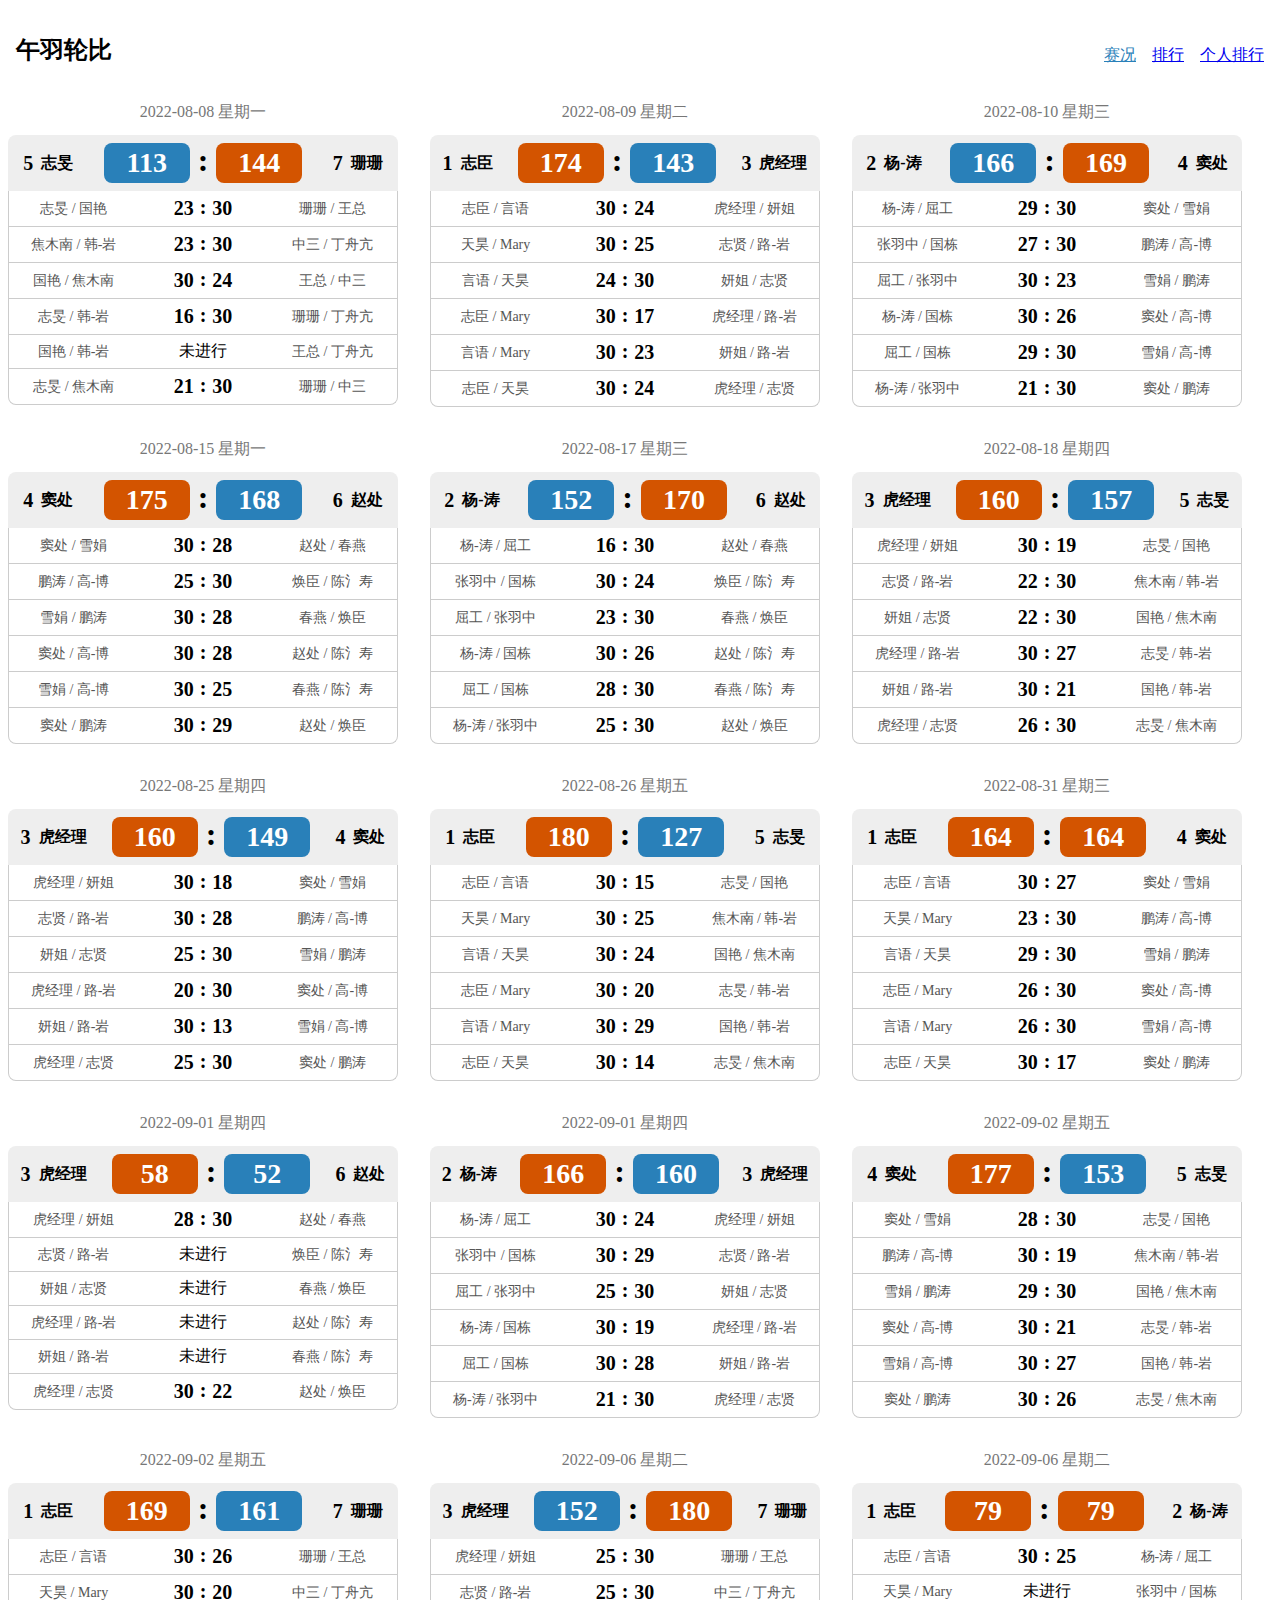
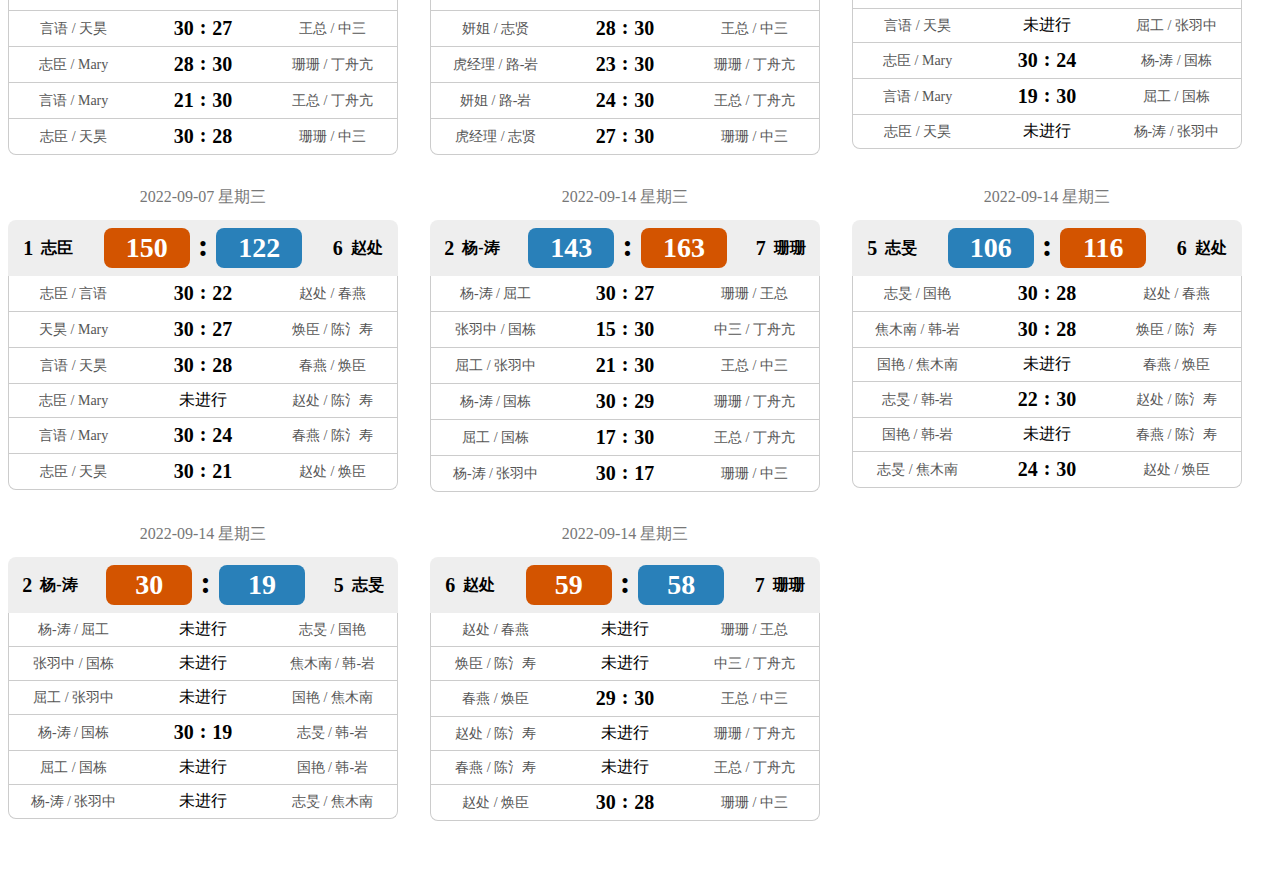
==== commit 7b617a50: "update" ====
--- a/index.html
+++ b/index.html
@@ -1 +1 @@
-<!DOCTYPE html><html lang="en"><head><meta charset="utf-8"><link href="/wuyulunbi/favicon.ico" rel="icon"><meta content="width=device-width,initial-scale=1" name="viewport"><meta content="#000000" name="theme-color"><meta content="Web site created using create-react-app" name="description"><link href="/wuyulunbi/logo192.png" rel="apple-touch-icon"><link href="/wuyulunbi/manifest.json" rel="manifest"><title>午羽轮比</title><script defer src="/wuyulunbi/static/js/main.0c9e06f8.js"></script><link href="/wuyulunbi/static/css/main.77000b79.css" rel="stylesheet"><style data-styled="active" data-styled-version="5.3.5">.cSCSXe{display:flex;-webkit-box-pack:justify;justify-content:space-between;align-items:flex-end;padding:8px;height:50px;position:sticky;top:0;background:#fff;z-index:99}.cSCSXe .logo{font-size:24px;font-weight:900;margin-right:32px}.cSCSXe .navigator a+a{margin-left:16px}.cSCSXe .navigator a.active{color:#2980b9}.cSCSXe .navigator a:hover{opacity:.7}.fxheFN{padding-top:12px;padding-bottom:40px}@media (min-width:824px){.fxheFN .match-list{display:flex;flex-wrap:wrap;margin:0 -16px}}@media (max-width:824px){.fxheFN .match-list{display:flex;flex-direction:column;-webkit-box-align:center;align-items:center}}.eqzdWR{width:390px;margin:16px}@media (max-width:420px){.eqzdWR{width:380px;margin:12px auto}}@media (max-width:390px){.eqzdWR{width:360px;margin:12px auto}}@media (max-width:375px){.eqzdWR{width:320px;margin:12px auto}}.eqzdWR .match-date{color:#777;text-align:center}.eqzdWR .match-header{display:flex;-webkit-box-align:center;align-items:center;justify-content:space-around;margin-top:12px;background:#eee;padding:8px 0;border-top-right-radius:8px;border-top-left-radius:8px}.eqzdWR .match-team{display:flex;-webkit-box-align:center;align-items:center}.eqzdWR .match-team .team-index{font-size:20px;font-weight:700;margin-right:8px}.eqzdWR .match-team .tl-name{font-weight:600}@media (max-width:380px){.eqzdWR .match-team .team-index{font-size:16px}.eqzdWR .match-team .tl-name{font-size:14px}}.eqzdWR .total-score{display:flex;-webkit-box-align:center;align-items:center}.eqzdWR .total-score .score{display:inline-block;text-align:center;width:86px;padding:4px 0;font-size:28px;font-weight:900;background:#2980b9;color:#fff;border-radius:8px}.eqzdWR .total-score .score.victory{background:#d35400}.eqzdWR .total-score .score.defeat{background:#2980b9}@media (max-width:380px){.eqzdWR .total-score .score{font-size:20px;width:66px}}.eqzdWR .total-score .colon{font-size:32px;margin:0 8px;font-weight:700;transform:translateY(-3px)}.eqzdWR .match-content{border-left:1px solid #ccc;border-right:1px solid #ccc;border-bottom:1px solid #ccc;border-bottom-right-radius:8px;border-bottom-left-radius:8px}.eqzdWR .match-content .match-item-row+.match-item-row{border-top:1px solid #ccc}.eqzdWR .match-content .match-item-row{display:flex;padding:6px 0;-webkit-box-align:center;align-items:center}.eqzdWR .match-content .match-item-row .team-members{width:130px;text-align:center;font-size:14px;color:#555}.eqzdWR .match-content .match-item-row .match-score{width:130px;text-align:center}.eqzdWR .match-content .match-item-row .match-score .score{font-size:20px;font-weight:600}.eqzdWR .match-content .match-item-row .match-score .colon{font-size:20px;margin:0 6px;font-weight:700;transform:translateY(-1px);display:inline-block}</style><style data-styled="active" data-styled-version="5.3.5">.cSCSXe{display:flex;-webkit-box-pack:justify;justify-content:space-between;align-items:flex-end;padding:8px;height:50px;position:sticky;top:0;background:#fff;z-index:99}.cSCSXe .logo{font-size:24px;font-weight:900;margin-right:32px}.cSCSXe .navigator a+a{margin-left:16px}.cSCSXe .navigator a.active{color:#2980b9}.cSCSXe .navigator a:hover{opacity:.7}.fxheFN{padding-top:12px;padding-bottom:40px}@media (min-width:824px){.fxheFN .match-list{display:flex;flex-wrap:wrap;margin:0 -16px}}@media (max-width:824px){.fxheFN .match-list{display:flex;flex-direction:column;-webkit-box-align:center;align-items:center}}.eqzdWR{width:390px;margin:16px}@media (max-width:420px){.eqzdWR{width:380px;margin:12px auto}}@media (max-width:390px){.eqzdWR{width:360px;margin:12px auto}}@media (max-width:375px){.eqzdWR{width:320px;margin:12px auto}}.eqzdWR .match-date{color:#777;text-align:center}.eqzdWR .match-header{display:flex;-webkit-box-align:center;align-items:center;justify-content:space-around;margin-top:12px;background:#eee;padding:8px 0;border-top-right-radius:8px;border-top-left-radius:8px}.eqzdWR .match-team{display:flex;-webkit-box-align:center;align-items:center}.eqzdWR .match-team .team-index{font-size:20px;font-weight:700;margin-right:8px}.eqzdWR .match-team .tl-name{font-weight:600}@media (max-width:380px){.eqzdWR .match-team .team-index{font-size:16px}.eqzdWR .match-team .tl-name{font-size:14px}}.eqzdWR .total-score{display:flex;-webkit-box-align:center;align-items:center}.eqzdWR .total-score .score{display:inline-block;text-align:center;width:86px;padding:4px 0;font-size:28px;font-weight:900;background:#2980b9;color:#fff;border-radius:8px}.eqzdWR .total-score .score.victory{background:#d35400}.eqzdWR .total-score .score.defeat{background:#2980b9}@media (max-width:380px){.eqzdWR .total-score .score{font-size:20px;width:66px}}.eqzdWR .total-score .colon{font-size:32px;margin:0 8px;font-weight:700;transform:translateY(-3px)}.eqzdWR .match-content{border-left:1px solid #ccc;border-right:1px solid #ccc;border-bottom:1px solid #ccc;border-bottom-right-radius:8px;border-bottom-left-radius:8px}.eqzdWR .match-content .match-item-row+.match-item-row{border-top:1px solid #ccc}.eqzdWR .match-content .match-item-row{display:flex;padding:6px 0;-webkit-box-align:center;align-items:center}.eqzdWR .match-content .match-item-row .team-members{width:130px;text-align:center;font-size:14px;color:#555}.eqzdWR .match-content .match-item-row .match-score{width:130px;text-align:center}.eqzdWR .match-content .match-item-row .match-score .score{font-size:20px;font-weight:600}.eqzdWR .match-content .match-item-row .match-score .colon{font-size:20px;margin:0 6px;font-weight:700;transform:translateY(-1px);display:inline-block}</style></head><body><noscript>You need to enable JavaScript to run this app.</noscript><div id="root"><div class="App"><header class="sc-bczRLJ cSCSXe"><div class="logo">午羽轮比</div><div class="navigator"><a class="active" href="/wuyulunbi" aria-current="page">赛况</a><a class="" href="/wuyulunbi/rank">排行</a><a class="" href="/wuyulunbi/personalRank">个人排行</a></div></header><main class="app-main"><div class="sc-gsnTZi fxheFN"><div class="match-list"><div class="sc-dkzDqf eqzdWR"><div class="match-date">2022-08-08 星期一</div><div class="match-header"><div class="match-team team-a"><span class="team-index">5</span><span class="tl-name">志旻</span></div><div class="total-score"><span class="score defeat">113</span><span class="colon">:</span><span class="score victory">144</span></div><div class="match-team team-b"><span class="team-index">7</span><span class="tl-name">珊珊</span></div></div><div class="match-content"><div class="match-item-row"><div class="team-members">志旻 / 国艳</div><div class="match-score"><span class="score">23</span><span class="colon">:</span><span class="score">30</span></div><div class="team-members">珊珊 / 王总</div></div><div class="match-item-row"><div class="team-members">焦木南 / 韩-岩</div><div class="match-score"><span class="score">23</span><span class="colon">:</span><span class="score">30</span></div><div class="team-members">中三 / 丁舟亢</div></div><div class="match-item-row"><div class="team-members">国艳 / 焦木南</div><div class="match-score"><span class="score">30</span><span class="colon">:</span><span class="score">24</span></div><div class="team-members">王总 / 中三</div></div><div class="match-item-row"><div class="team-members">志旻 / 韩-岩</div><div class="match-score"><span class="score">16</span><span class="colon">:</span><span class="score">30</span></div><div class="team-members">珊珊 / 丁舟亢</div></div><div class="match-item-row"><div class="team-members">国艳 / 韩-岩</div><div class="match-score">未进行</div><div class="team-members">王总 / 丁舟亢</div></div><div class="match-item-row"><div class="team-members">志旻 / 焦木南</div><div class="match-score"><span class="score">21</span><span class="colon">:</span><span class="score">30</span></div><div class="team-members">珊珊 / 中三</div></div></div></div><div class="sc-dkzDqf eqzdWR"><div class="match-date">2022-08-09 星期二</div><div class="match-header"><div class="match-team team-a"><span class="team-index">1</span><span class="tl-name">志臣</span></div><div class="total-score"><span class="score victory">174</span><span class="colon">:</span><span class="score defeat">143</span></div><div class="match-team team-b"><span class="team-index">3</span><span class="tl-name">虎经理</span></div></div><div class="match-content"><div class="match-item-row"><div class="team-members">志臣 / 言语</div><div class="match-score"><span class="score">30</span><span class="colon">:</span><span class="score">24</span></div><div class="team-members">虎经理 / 妍姐</div></div><div class="match-item-row"><div class="team-members">天昊 / Mary</div><div class="match-score"><span class="score">30</span><span class="colon">:</span><span class="score">25</span></div><div class="team-members">志贤 / 路-岩</div></div><div class="match-item-row"><div class="team-members">言语 / 天昊</div><div class="match-score"><span class="score">24</span><span class="colon">:</span><span class="score">30</span></div><div class="team-members">妍姐 / 志贤</div></div><div class="match-item-row"><div class="team-members">志臣 / Mary</div><div class="match-score"><span class="score">30</span><span class="colon">:</span><span class="score">17</span></div><div class="team-members">虎经理 / 路-岩</div></div><div class="match-item-row"><div class="team-members">言语 / Mary</div><div class="match-score"><span class="score">30</span><span class="colon">:</span><span class="score">23</span></div><div class="team-members">妍姐 / 路-岩</div></div><div class="match-item-row"><div class="team-members">志臣 / 天昊</div><div class="match-score"><span class="score">30</span><span class="colon">:</span><span class="score">24</span></div><div class="team-members">虎经理 / 志贤</div></div></div></div><div class="sc-dkzDqf eqzdWR"><div class="match-date">2022-08-10 星期三</div><div class="match-header"><div class="match-team team-a"><span class="team-index">2</span><span class="tl-name">杨-涛</span></div><div class="total-score"><span class="score defeat">166</span><span class="colon">:</span><span class="score victory">169</span></div><div class="match-team team-b"><span class="team-index">4</span><span class="tl-name">窦处</span></div></div><div class="match-content"><div class="match-item-row"><div class="team-members">杨-涛 / 屈工</div><div class="match-score"><span class="score">29</span><span class="colon">:</span><span class="score">30</span></div><div class="team-members">窦处 / 雪娟</div></div><div class="match-item-row"><div class="team-members">张羽中 / 国栋</div><div class="match-score"><span class="score">27</span><span class="colon">:</span><span class="score">30</span></div><div class="team-members">鹏涛 / 高-博</div></div><div class="match-item-row"><div class="team-members">屈工 / 张羽中</div><div class="match-score"><span class="score">30</span><span class="colon">:</span><span class="score">23</span></div><div class="team-members">雪娟 / 鹏涛</div></div><div class="match-item-row"><div class="team-members">杨-涛 / 国栋</div><div class="match-score"><span class="score">30</span><span class="colon">:</span><span class="score">26</span></div><div class="team-members">窦处 / 高-博</div></div><div class="match-item-row"><div class="team-members">屈工 / 国栋</div><div class="match-score"><span class="score">29</span><span class="colon">:</span><span class="score">30</span></div><div class="team-members">雪娟 / 高-博</div></div><div class="match-item-row"><div class="team-members">杨-涛 / 张羽中</div><div class="match-score"><span class="score">21</span><span class="colon">:</span><span class="score">30</span></div><div class="team-members">窦处 / 鹏涛</div></div></div></div><div class="sc-dkzDqf eqzdWR"><div class="match-date">2022-08-15 星期一</div><div class="match-header"><div class="match-team team-a"><span class="team-index">4</span><span class="tl-name">窦处</span></div><div class="total-score"><span class="score victory">175</span><span class="colon">:</span><span class="score defeat">168</span></div><div class="match-team team-b"><span class="team-index">6</span><span class="tl-name">赵处</span></div></div><div class="match-content"><div class="match-item-row"><div class="team-members">窦处 / 雪娟</div><div class="match-score"><span class="score">30</span><span class="colon">:</span><span class="score">28</span></div><div class="team-members">赵处 / 春燕</div></div><div class="match-item-row"><div class="team-members">鹏涛 / 高-博</div><div class="match-score"><span class="score">25</span><span class="colon">:</span><span class="score">30</span></div><div class="team-members">焕臣 / 陈氵寿</div></div><div class="match-item-row"><div class="team-members">雪娟 / 鹏涛</div><div class="match-score"><span class="score">30</span><span class="colon">:</span><span class="score">28</span></div><div class="team-members">春燕 / 焕臣</div></div><div class="match-item-row"><div class="team-members">窦处 / 高-博</div><div class="match-score"><span class="score">30</span><span class="colon">:</span><span class="score">28</span></div><div class="team-members">赵处 / 陈氵寿</div></div><div class="match-item-row"><div class="team-members">雪娟 / 高-博</div><div class="match-score"><span class="score">30</span><span class="colon">:</span><span class="score">25</span></div><div class="team-members">春燕 / 陈氵寿</div></div><div class="match-item-row"><div class="team-members">窦处 / 鹏涛</div><div class="match-score"><span class="score">30</span><span class="colon">:</span><span class="score">29</span></div><div class="team-members">赵处 / 焕臣</div></div></div></div><div class="sc-dkzDqf eqzdWR"><div class="match-date">2022-08-17 星期三</div><div class="match-header"><div class="match-team team-a"><span class="team-index">2</span><span class="tl-name">杨-涛</span></div><div class="total-score"><span class="score defeat">152</span><span class="colon">:</span><span class="score victory">170</span></div><div class="match-team team-b"><span class="team-index">6</span><span class="tl-name">赵处</span></div></div><div class="match-content"><div class="match-item-row"><div class="team-members">杨-涛 / 屈工</div><div class="match-score"><span class="score">16</span><span class="colon">:</span><span class="score">30</span></div><div class="team-members">赵处 / 春燕</div></div><div class="match-item-row"><div class="team-members">张羽中 / 国栋</div><div class="match-score"><span class="score">30</span><span class="colon">:</span><span class="score">24</span></div><div class="team-members">焕臣 / 陈氵寿</div></div><div class="match-item-row"><div class="team-members">屈工 / 张羽中</div><div class="match-score"><span class="score">23</span><span class="colon">:</span><span class="score">30</span></div><div class="team-members">春燕 / 焕臣</div></div><div class="match-item-row"><div class="team-members">杨-涛 / 国栋</div><div class="match-score"><span class="score">30</span><span class="colon">:</span><span class="score">26</span></div><div class="team-members">赵处 / 陈氵寿</div></div><div class="match-item-row"><div class="team-members">屈工 / 国栋</div><div class="match-score"><span class="score">28</span><span class="colon">:</span><span class="score">30</span></div><div class="team-members">春燕 / 陈氵寿</div></div><div class="match-item-row"><div class="team-members">杨-涛 / 张羽中</div><div class="match-score"><span class="score">25</span><span class="colon">:</span><span class="score">30</span></div><div class="team-members">赵处 / 焕臣</div></div></div></div><div class="sc-dkzDqf eqzdWR"><div class="match-date">2022-08-18 星期四</div><div class="match-header"><div class="match-team team-a"><span class="team-index">3</span><span class="tl-name">虎经理</span></div><div class="total-score"><span class="score victory">160</span><span class="colon">:</span><span class="score defeat">157</span></div><div class="match-team team-b"><span class="team-index">5</span><span class="tl-name">志旻</span></div></div><div class="match-content"><div class="match-item-row"><div class="team-members">虎经理 / 妍姐</div><div class="match-score"><span class="score">30</span><span class="colon">:</span><span class="score">19</span></div><div class="team-members">志旻 / 国艳</div></div><div class="match-item-row"><div class="team-members">志贤 / 路-岩</div><div class="match-score"><span class="score">22</span><span class="colon">:</span><span class="score">30</span></div><div class="team-members">焦木南 / 韩-岩</div></div><div class="match-item-row"><div class="team-members">妍姐 / 志贤</div><div class="match-score"><span class="score">22</span><span class="colon">:</span><span class="score">30</span></div><div class="team-members">国艳 / 焦木南</div></div><div class="match-item-row"><div class="team-members">虎经理 / 路-岩</div><div class="match-score"><span class="score">30</span><span class="colon">:</span><span class="score">27</span></div><div class="team-members">志旻 / 韩-岩</div></div><div class="match-item-row"><div class="team-members">妍姐 / 路-岩</div><div class="match-score"><span class="score">30</span><span class="colon">:</span><span class="score">21</span></div><div class="team-members">国艳 / 韩-岩</div></div><div class="match-item-row"><div class="team-members">虎经理 / 志贤</div><div class="match-score"><span class="score">26</span><span class="colon">:</span><span class="score">30</span></div><div class="team-members">志旻 / 焦木南</div></div></div></div><div class="sc-dkzDqf eqzdWR"><div class="match-date">2022-08-25 星期四</div><div class="match-header"><div class="match-team team-a"><span class="team-index">3</span><span class="tl-name">虎经理</span></div><div class="total-score"><span class="score victory">160</span><span class="colon">:</span><span class="score defeat">149</span></div><div class="match-team team-b"><span class="team-index">4</span><span class="tl-name">窦处</span></div></div><div class="match-content"><div class="match-item-row"><div class="team-members">虎经理 / 妍姐</div><div class="match-score"><span class="score">30</span><span class="colon">:</span><span class="score">18</span></div><div class="team-members">窦处 / 雪娟</div></div><div class="match-item-row"><div class="team-members">志贤 / 路-岩</div><div class="match-score"><span class="score">30</span><span class="colon">:</span><span class="score">28</span></div><div class="team-members">鹏涛 / 高-博</div></div><div class="match-item-row"><div class="team-members">妍姐 / 志贤</div><div class="match-score"><span class="score">25</span><span class="colon">:</span><span class="score">30</span></div><div class="team-members">雪娟 / 鹏涛</div></div><div class="match-item-row"><div class="team-members">虎经理 / 路-岩</div><div class="match-score"><span class="score">20</span><span class="colon">:</span><span class="score">30</span></div><div class="team-members">窦处 / 高-博</div></div><div class="match-item-row"><div class="team-members">妍姐 / 路-岩</div><div class="match-score"><span class="score">30</span><span class="colon">:</span><span class="score">13</span></div><div class="team-members">雪娟 / 高-博</div></div><div class="match-item-row"><div class="team-members">虎经理 / 志贤</div><div class="match-score"><span class="score">25</span><span class="colon">:</span><span class="score">30</span></div><div class="team-members">窦处 / 鹏涛</div></div></div></div><div class="sc-dkzDqf eqzdWR"><div class="match-date">2022-08-26 星期五</div><div class="match-header"><div class="match-team team-a"><span class="team-index">1</span><span class="tl-name">志臣</span></div><div class="total-score"><span class="score victory">180</span><span class="colon">:</span><span class="score defeat">127</span></div><div class="match-team team-b"><span class="team-index">5</span><span class="tl-name">志旻</span></div></div><div class="match-content"><div class="match-item-row"><div class="team-members">志臣 / 言语</div><div class="match-score"><span class="score">30</span><span class="colon">:</span><span class="score">15</span></div><div class="team-members">志旻 / 国艳</div></div><div class="match-item-row"><div class="team-members">天昊 / Mary</div><div class="match-score"><span class="score">30</span><span class="colon">:</span><span class="score">25</span></div><div class="team-members">焦木南 / 韩-岩</div></div><div class="match-item-row"><div class="team-members">言语 / 天昊</div><div class="match-score"><span class="score">30</span><span class="colon">:</span><span class="score">24</span></div><div class="team-members">国艳 / 焦木南</div></div><div class="match-item-row"><div class="team-members">志臣 / Mary</div><div class="match-score"><span class="score">30</span><span class="colon">:</span><span class="score">20</span></div><div class="team-members">志旻 / 韩-岩</div></div><div class="match-item-row"><div class="team-members">言语 / Mary</div><div class="match-score"><span class="score">30</span><span class="colon">:</span><span class="score">29</span></div><div class="team-members">国艳 / 韩-岩</div></div><div class="match-item-row"><div class="team-members">志臣 / 天昊</div><div class="match-score"><span class="score">30</span><span class="colon">:</span><span class="score">14</span></div><div class="team-members">志旻 / 焦木南</div></div></div></div><div class="sc-dkzDqf eqzdWR"><div class="match-date">2022-08-31 星期三</div><div class="match-header"><div class="match-team team-a"><span class="team-index">1</span><span class="tl-name">志臣</span></div><div class="total-score"><span class="score victory">164</span><span class="colon">:</span><span class="score victory">164</span></div><div class="match-team team-b"><span class="team-index">4</span><span class="tl-name">窦处</span></div></div><div class="match-content"><div class="match-item-row"><div class="team-members">志臣 / 言语</div><div class="match-score"><span class="score">30</span><span class="colon">:</span><span class="score">27</span></div><div class="team-members">窦处 / 雪娟</div></div><div class="match-item-row"><div class="team-members">天昊 / Mary</div><div class="match-score"><span class="score">23</span><span class="colon">:</span><span class="score">30</span></div><div class="team-members">鹏涛 / 高-博</div></div><div class="match-item-row"><div class="team-members">言语 / 天昊</div><div class="match-score"><span class="score">29</span><span class="colon">:</span><span class="score">30</span></div><div class="team-members">雪娟 / 鹏涛</div></div><div class="match-item-row"><div class="team-members">志臣 / Mary</div><div class="match-score"><span class="score">26</span><span class="colon">:</span><span class="score">30</span></div><div class="team-members">窦处 / 高-博</div></div><div class="match-item-row"><div class="team-members">言语 / Mary</div><div class="match-score"><span class="score">26</span><span class="colon">:</span><span class="score">30</span></div><div class="team-members">雪娟 / 高-博</div></div><div class="match-item-row"><div class="team-members">志臣 / 天昊</div><div class="match-score"><span class="score">30</span><span class="colon">:</span><span class="score">17</span></div><div class="team-members">窦处 / 鹏涛</div></div></div></div><div class="sc-dkzDqf eqzdWR"><div class="match-date">2022-09-01 星期四</div><div class="match-header"><div class="match-team team-a"><span class="team-index">3</span><span class="tl-name">虎经理</span></div><div class="total-score"><span class="score defeat">28</span><span class="colon">:</span><span class="score victory">30</span></div><div class="match-team team-b"><span class="team-index">6</span><span class="tl-name">赵处</span></div></div><div class="match-content"><div class="match-item-row"><div class="team-members">虎经理 / 妍姐</div><div class="match-score"><span class="score">28</span><span class="colon">:</span><span class="score">30</span></div><div class="team-members">赵处 / 春燕</div></div><div class="match-item-row"><div class="team-members">志贤 / 路-岩</div><div class="match-score">未进行</div><div class="team-members">焕臣 / 陈氵寿</div></div><div class="match-item-row"><div class="team-members">妍姐 / 志贤</div><div class="match-score">未进行</div><div class="team-members">春燕 / 焕臣</div></div><div class="match-item-row"><div class="team-members">虎经理 / 路-岩</div><div class="match-score">未进行</div><div class="team-members">赵处 / 陈氵寿</div></div><div class="match-item-row"><div class="team-members">妍姐 / 路-岩</div><div class="match-score">未进行</div><div class="team-members">春燕 / 陈氵寿</div></div><div class="match-item-row"><div class="team-members">虎经理 / 志贤</div><div class="match-score">未进行</div><div class="team-members">赵处 / 焕臣</div></div></div></div><div class="sc-dkzDqf eqzdWR"><div class="match-date">2022-09-01 星期四</div><div class="match-header"><div class="match-team team-a"><span class="team-index">2</span><span class="tl-name">杨-涛</span></div><div class="total-score"><span class="score defeat">106</span><span class="colon">:</span><span class="score victory">107</span></div><div class="match-team team-b"><span class="team-index">3</span><span class="tl-name">虎经理</span></div></div><div class="match-content"><div class="match-item-row"><div class="team-members">杨-涛 / 屈工</div><div class="match-score">未进行</div><div class="team-members">虎经理 / 妍姐</div></div><div class="match-item-row"><div class="team-members">张羽中 / 国栋</div><div class="match-score">未进行</div><div class="team-members">志贤 / 路-岩</div></div><div class="match-item-row"><div class="team-members">屈工 / 张羽中</div><div class="match-score"><span class="score">25</span><span class="colon">:</span><span class="score">30</span></div><div class="team-members">妍姐 / 志贤</div></div><div class="match-item-row"><div class="team-members">杨-涛 / 国栋</div><div class="match-score"><span class="score">30</span><span class="colon">:</span><span class="score">19</span></div><div class="team-members">虎经理 / 路-岩</div></div><div class="match-item-row"><div class="team-members">屈工 / 国栋</div><div class="match-score"><span class="score">30</span><span class="colon">:</span><span class="score">28</span></div><div class="team-members">妍姐 / 路-岩</div></div><div class="match-item-row"><div class="team-members">杨-涛 / 张羽中</div><div class="match-score"><span class="score">21</span><span class="colon">:</span><span class="score">30</span></div><div class="team-members">虎经理 / 志贤</div></div></div></div><div class="sc-dkzDqf eqzdWR"><div class="match-date">2022-09-02 星期五</div><div class="match-header"><div class="match-team team-a"><span class="team-index">4</span><span class="tl-name">窦处</span></div><div class="total-score"><span class="score victory">177</span><span class="colon">:</span><span class="score defeat">153</span></div><div class="match-team team-b"><span class="team-index">5</span><span class="tl-name">志旻</span></div></div><div class="match-content"><div class="match-item-row"><div class="team-members">窦处 / 雪娟</div><div class="match-score"><span class="score">28</span><span class="colon">:</span><span class="score">30</span></div><div class="team-members">志旻 / 国艳</div></div><div class="match-item-row"><div class="team-members">鹏涛 / 高-博</div><div class="match-score"><span class="score">30</span><span class="colon">:</span><span class="score">19</span></div><div class="team-members">焦木南 / 韩-岩</div></div><div class="match-item-row"><div class="team-members">雪娟 / 鹏涛</div><div class="match-score"><span class="score">29</span><span class="colon">:</span><span class="score">30</span></div><div class="team-members">国艳 / 焦木南</div></div><div class="match-item-row"><div class="team-members">窦处 / 高-博</div><div class="match-score"><span class="score">30</span><span class="colon">:</span><span class="score">21</span></div><div class="team-members">志旻 / 韩-岩</div></div><div class="match-item-row"><div class="team-members">雪娟 / 高-博</div><div class="match-score"><span class="score">30</span><span class="colon">:</span><span class="score">27</span></div><div class="team-members">国艳 / 韩-岩</div></div><div class="match-item-row"><div class="team-members">窦处 / 鹏涛</div><div class="match-score"><span class="score">30</span><span class="colon">:</span><span class="score">26</span></div><div class="team-members">志旻 / 焦木南</div></div></div></div><div class="sc-dkzDqf eqzdWR"><div class="match-date">2022-09-02 星期五</div><div class="match-header"><div class="match-team team-a"><span class="team-index">1</span><span class="tl-name">志臣</span></div><div class="total-score"><span class="score victory">139</span><span class="colon">:</span><span class="score defeat">135</span></div><div class="match-team team-b"><span class="team-index">7</span><span class="tl-name">珊珊</span></div></div><div class="match-content"><div class="match-item-row"><div class="team-members">志臣 / 言语</div><div class="match-score">未进行</div><div class="team-members">珊珊 / 王总</div></div><div class="match-item-row"><div class="team-members">天昊 / Mary</div><div class="match-score"><span class="score">30</span><span class="colon">:</span><span class="score">20</span></div><div class="team-members">中三 / 丁舟亢</div></div><div class="match-item-row"><div class="team-members">言语 / 天昊</div><div class="match-score"><span class="score">30</span><span class="colon">:</span><span class="score">27</span></div><div class="team-members">王总 / 中三</div></div><div class="match-item-row"><div class="team-members">志臣 / Mary</div><div class="match-score"><span class="score">28</span><span class="colon">:</span><span class="score">30</span></div><div class="team-members">珊珊 / 丁舟亢</div></div><div class="match-item-row"><div class="team-members">言语 / Mary</div><div class="match-score"><span class="score">21</span><span class="colon">:</span><span class="score">30</span></div><div class="team-members">王总 / 丁舟亢</div></div><div class="match-item-row"><div class="team-members">志臣 / 天昊</div><div class="match-score"><span class="score">30</span><span class="colon">:</span><span class="score">28</span></div><div class="team-members">珊珊 / 中三</div></div></div></div><div class="sc-dkzDqf eqzdWR"><div class="match-date">2022-09-06 星期二</div><div class="match-header"><div class="match-team team-a"><span class="team-index">3</span><span class="tl-name">虎经理</span></div><div class="total-score"><span class="score defeat">152</span><span class="colon">:</span><span class="score victory">180</span></div><div class="match-team team-b"><span class="team-index">7</span><span class="tl-name">珊珊</span></div></div><div class="match-content"><div class="match-item-row"><div class="team-members">虎经理 / 妍姐</div><div class="match-score"><span class="score">25</span><span class="colon">:</span><span class="score">30</span></div><div class="team-members">珊珊 / 王总</div></div><div class="match-item-row"><div class="team-members">志贤 / 路-岩</div><div class="match-score"><span class="score">25</span><span class="colon">:</span><span class="score">30</span></div><div class="team-members">中三 / 丁舟亢</div></div><div class="match-item-row"><div class="team-members">妍姐 / 志贤</div><div class="match-score"><span class="score">28</span><span class="colon">:</span><span class="score">30</span></div><div class="team-members">王总 / 中三</div></div><div class="match-item-row"><div class="team-members">虎经理 / 路-岩</div><div class="match-score"><span class="score">23</span><span class="colon">:</span><span class="score">30</span></div><div class="team-members">珊珊 / 丁舟亢</div></div><div class="match-item-row"><div class="team-members">妍姐 / 路-岩</div><div class="match-score"><span class="score">24</span><span class="colon">:</span><span class="score">30</span></div><div class="team-members">王总 / 丁舟亢</div></div><div class="match-item-row"><div class="team-members">虎经理 / 志贤</div><div class="match-score"><span class="score">27</span><span class="colon">:</span><span class="score">30</span></div><div class="team-members">珊珊 / 中三</div></div></div></div><div class="sc-dkzDqf eqzdWR"><div class="match-date">2022-09-06 星期二</div><div class="match-header"><div class="match-team team-a"><span class="team-index">1</span><span class="tl-name">志臣</span></div><div class="total-score"><span class="score victory">79</span><span class="colon">:</span><span class="score victory">79</span></div><div class="match-team team-b"><span class="team-index">2</span><span class="tl-name">杨-涛</span></div></div><div class="match-content"><div class="match-item-row"><div class="team-members">志臣 / 言语</div><div class="match-score"><span class="score">30</span><span class="colon">:</span><span class="score">25</span></div><div class="team-members">杨-涛 / 屈工</div></div><div class="match-item-row"><div class="team-members">天昊 / Mary</div><div class="match-score">未进行</div><div class="team-members">张羽中 / 国栋</div></div><div class="match-item-row"><div class="team-members">言语 / 天昊</div><div class="match-score">未进行</div><div class="team-members">屈工 / 张羽中</div></div><div class="match-item-row"><div class="team-members">志臣 / Mary</div><div class="match-score"><span class="score">30</span><span class="colon">:</span><span class="score">24</span></div><div class="team-members">杨-涛 / 国栋</div></div><div class="match-item-row"><div class="team-members">言语 / Mary</div><div class="match-score"><span class="score">19</span><span class="colon">:</span><span class="score">30</span></div><div class="team-members">屈工 / 国栋</div></div><div class="match-item-row"><div class="team-members">志臣 / 天昊</div><div class="match-score">未进行</div><div class="team-members">杨-涛 / 张羽中</div></div></div></div><div class="sc-dkzDqf eqzdWR"><div class="match-date">2022-09-07 星期三</div><div class="match-header"><div class="match-team team-a"><span class="team-index">1</span><span class="tl-name">志臣</span></div><div class="total-score"><span class="score victory">150</span><span class="colon">:</span><span class="score defeat">122</span></div><div class="match-team team-b"><span class="team-index">6</span><span class="tl-name">赵处</span></div></div><div class="match-content"><div class="match-item-row"><div class="team-members">志臣 / 言语</div><div class="match-score"><span class="score">30</span><span class="colon">:</span><span class="score">22</span></div><div class="team-members">赵处 / 春燕</div></div><div class="match-item-row"><div class="team-members">天昊 / Mary</div><div class="match-score"><span class="score">30</span><span class="colon">:</span><span class="score">27</span></div><div class="team-members">焕臣 / 陈氵寿</div></div><div class="match-item-row"><div class="team-members">言语 / 天昊</div><div class="match-score"><span class="score">30</span><span class="colon">:</span><span class="score">28</span></div><div class="team-members">春燕 / 焕臣</div></div><div class="match-item-row"><div class="team-members">志臣 / Mary</div><div class="match-score">未进行</div><div class="team-members">赵处 / 陈氵寿</div></div><div class="match-item-row"><div class="team-members">言语 / Mary</div><div class="match-score"><span class="score">30</span><span class="colon">:</span><span class="score">24</span></div><div class="team-members">春燕 / 陈氵寿</div></div><div class="match-item-row"><div class="team-members">志臣 / 天昊</div><div class="match-score"><span class="score">30</span><span class="colon">:</span><span class="score">21</span></div><div class="team-members">赵处 / 焕臣</div></div></div></div><div class="sc-dkzDqf eqzdWR"><div class="match-date">2022-09-14 星期三</div><div class="match-header"><div class="match-team team-a"><span class="team-index">2</span><span class="tl-name">杨-涛</span></div><div class="total-score"><span class="score defeat">75</span><span class="colon">:</span><span class="score victory">76</span></div><div class="match-team team-b"><span class="team-index">7</span><span class="tl-name">珊珊</span></div></div><div class="match-content"><div class="match-item-row"><div class="team-members">杨-涛 / 屈工</div><div class="match-score">未进行</div><div class="team-members">珊珊 / 王总</div></div><div class="match-item-row"><div class="team-members">张羽中 / 国栋</div><div class="match-score"><span class="score">15</span><span class="colon">:</span><span class="score">30</span></div><div class="team-members">中三 / 丁舟亢</div></div><div class="match-item-row"><div class="team-members">屈工 / 张羽中</div><div class="match-score">未进行</div><div class="team-members">王总 / 中三</div></div><div class="match-item-row"><div class="team-members">杨-涛 / 国栋</div><div class="match-score"><span class="score">30</span><span class="colon">:</span><span class="score">29</span></div><div class="team-members">珊珊 / 丁舟亢</div></div><div class="match-item-row"><div class="team-members">屈工 / 国栋</div><div class="match-score">未进行</div><div class="team-members">王总 / 丁舟亢</div></div><div class="match-item-row"><div class="team-members">杨-涛 / 张羽中</div><div class="match-score"><span class="score">30</span><span class="colon">:</span><span class="score">17</span></div><div class="team-members">珊珊 / 中三</div></div></div></div><div class="sc-dkzDqf eqzdWR"><div class="match-date">2022-09-14 星期三</div><div class="match-header"><div class="match-team team-a"><span class="team-index">5</span><span class="tl-name">志旻</span></div><div class="total-score"><span class="score defeat">76</span><span class="colon">:</span><span class="score victory">88</span></div><div class="match-team team-b"><span class="team-index">6</span><span class="tl-name">赵处</span></div></div><div class="match-content"><div class="match-item-row"><div class="team-members">志旻 / 国艳</div><div class="match-score">未进行</div><div class="team-members">赵处 / 春燕</div></div><div class="match-item-row"><div class="team-members">焦木南 / 韩-岩</div><div class="match-score"><span class="score">30</span><span class="colon">:</span><span class="score">28</span></div><div class="team-members">焕臣 / 陈氵寿</div></div><div class="match-item-row"><div class="team-members">国艳 / 焦木南</div><div class="match-score">未进行</div><div class="team-members">春燕 / 焕臣</div></div><div class="match-item-row"><div class="team-members">志旻 / 韩-岩</div><div class="match-score"><span class="score">22</span><span class="colon">:</span><span class="score">30</span></div><div class="team-members">赵处 / 陈氵寿</div></div><div class="match-item-row"><div class="team-members">国艳 / 韩-岩</div><div class="match-score">未进行</div><div class="team-members">春燕 / 陈氵寿</div></div><div class="match-item-row"><div class="team-members">志旻 / 焦木南</div><div class="match-score"><span class="score">24</span><span class="colon">:</span><span class="score">30</span></div><div class="team-members">赵处 / 焕臣</div></div></div></div><div class="sc-dkzDqf eqzdWR"><div class="match-date">2022-09-14 星期三</div><div class="match-header"><div class="match-team team-a"><span class="team-index">2</span><span class="tl-name">杨-涛</span></div><div class="total-score"><span class="score victory">30</span><span class="colon">:</span><span class="score defeat">19</span></div><div class="match-team team-b"><span class="team-index">5</span><span class="tl-name">志旻</span></div></div><div class="match-content"><div class="match-item-row"><div class="team-members">杨-涛 / 屈工</div><div class="match-score">未进行</div><div class="team-members">志旻 / 国艳</div></div><div class="match-item-row"><div class="team-members">张羽中 / 国栋</div><div class="match-score">未进行</div><div class="team-members">焦木南 / 韩-岩</div></div><div class="match-item-row"><div class="team-members">屈工 / 张羽中</div><div class="match-score">未进行</div><div class="team-members">国艳 / 焦木南</div></div><div class="match-item-row"><div class="team-members">杨-涛 / 国栋</div><div class="match-score"><span class="score">30</span><span class="colon">:</span><span class="score">19</span></div><div class="team-members">志旻 / 韩-岩</div></div><div class="match-item-row"><div class="team-members">屈工 / 国栋</div><div class="match-score">未进行</div><div class="team-members">国艳 / 韩-岩</div></div><div class="match-item-row"><div class="team-members">杨-涛 / 张羽中</div><div class="match-score">未进行</div><div class="team-members">志旻 / 焦木南</div></div></div></div><div class="sc-dkzDqf eqzdWR"><div class="match-date">2022-09-14 星期三</div><div class="match-header"><div class="match-team team-a"><span class="team-index">6</span><span class="tl-name">赵处</span></div><div class="total-score"><span class="score victory">59</span><span class="colon">:</span><span class="score defeat">58</span></div><div class="match-team team-b"><span class="team-index">7</span><span class="tl-name">珊珊</span></div></div><div class="match-content"><div class="match-item-row"><div class="team-members">赵处 / 春燕</div><div class="match-score">未进行</div><div class="team-members">珊珊 / 王总</div></div><div class="match-item-row"><div class="team-members">焕臣 / 陈氵寿</div><div class="match-score">未进行</div><div class="team-members">中三 / 丁舟亢</div></div><div class="match-item-row"><div class="team-members">春燕 / 焕臣</div><div class="match-score"><span class="score">29</span><span class="colon">:</span><span class="score">30</span></div><div class="team-members">王总 / 中三</div></div><div class="match-item-row"><div class="team-members">赵处 / 陈氵寿</div><div class="match-score">未进行</div><div class="team-members">珊珊 / 丁舟亢</div></div><div class="match-item-row"><div class="team-members">春燕 / 陈氵寿</div><div class="match-score">未进行</div><div class="team-members">王总 / 丁舟亢</div></div><div class="match-item-row"><div class="team-members">赵处 / 焕臣</div><div class="match-score"><span class="score">30</span><span class="colon">:</span><span class="score">28</span></div><div class="team-members">珊珊 / 中三</div></div></div></div></div></div></main></div></div></body></html>+<!DOCTYPE html><html lang="en"><head><meta charset="utf-8"><link href="/wuyulunbi/favicon.ico" rel="icon"><meta content="width=device-width,initial-scale=1" name="viewport"><meta content="#000000" name="theme-color"><meta content="Web site created using create-react-app" name="description"><link href="/wuyulunbi/logo192.png" rel="apple-touch-icon"><link href="/wuyulunbi/manifest.json" rel="manifest"><title>午羽轮比</title><script defer src="/wuyulunbi/static/js/main.615edfd3.js"></script><link href="/wuyulunbi/static/css/main.77000b79.css" rel="stylesheet"><style data-styled="active" data-styled-version="5.3.5">.cSCSXe{display:flex;-webkit-box-pack:justify;justify-content:space-between;align-items:flex-end;padding:8px;height:50px;position:sticky;top:0;background:#fff;z-index:99}.cSCSXe .logo{font-size:24px;font-weight:900;margin-right:32px}.cSCSXe .navigator a+a{margin-left:16px}.cSCSXe .navigator a.active{color:#2980b9}.cSCSXe .navigator a:hover{opacity:.7}.fxheFN{padding-top:12px;padding-bottom:40px}@media (min-width:824px){.fxheFN .match-list{display:flex;flex-wrap:wrap;margin:0 -16px}}@media (max-width:824px){.fxheFN .match-list{display:flex;flex-direction:column;-webkit-box-align:center;align-items:center}}.eqzdWR{width:390px;margin:16px}@media (max-width:420px){.eqzdWR{width:380px;margin:12px auto}}@media (max-width:390px){.eqzdWR{width:360px;margin:12px auto}}@media (max-width:375px){.eqzdWR{width:320px;margin:12px auto}}.eqzdWR .match-date{color:#777;text-align:center}.eqzdWR .match-header{display:flex;-webkit-box-align:center;align-items:center;justify-content:space-around;margin-top:12px;background:#eee;padding:8px 0;border-top-right-radius:8px;border-top-left-radius:8px}.eqzdWR .match-team{display:flex;-webkit-box-align:center;align-items:center}.eqzdWR .match-team .team-index{font-size:20px;font-weight:700;margin-right:8px}.eqzdWR .match-team .tl-name{font-weight:600}@media (max-width:380px){.eqzdWR .match-team .team-index{font-size:16px}.eqzdWR .match-team .tl-name{font-size:14px}}.eqzdWR .total-score{display:flex;-webkit-box-align:center;align-items:center}.eqzdWR .total-score .score{display:inline-block;text-align:center;width:86px;padding:4px 0;font-size:28px;font-weight:900;background:#2980b9;color:#fff;border-radius:8px}.eqzdWR .total-score .score.victory{background:#d35400}.eqzdWR .total-score .score.defeat{background:#2980b9}@media (max-width:380px){.eqzdWR .total-score .score{font-size:20px;width:66px}}.eqzdWR .total-score .colon{font-size:32px;margin:0 8px;font-weight:700;transform:translateY(-3px)}.eqzdWR .match-content{border-left:1px solid #ccc;border-right:1px solid #ccc;border-bottom:1px solid #ccc;border-bottom-right-radius:8px;border-bottom-left-radius:8px}.eqzdWR .match-content .match-item-row+.match-item-row{border-top:1px solid #ccc}.eqzdWR .match-content .match-item-row{display:flex;padding:6px 0;-webkit-box-align:center;align-items:center}.eqzdWR .match-content .match-item-row .team-members{width:130px;text-align:center;font-size:14px;color:#555}.eqzdWR .match-content .match-item-row .match-score{width:130px;text-align:center}.eqzdWR .match-content .match-item-row .match-score .score{font-size:20px;font-weight:600}.eqzdWR .match-content .match-item-row .match-score .colon{font-size:20px;margin:0 6px;font-weight:700;transform:translateY(-1px);display:inline-block}</style><style data-styled="active" data-styled-version="5.3.5">.cSCSXe{display:flex;-webkit-box-pack:justify;justify-content:space-between;align-items:flex-end;padding:8px;height:50px;position:sticky;top:0;background:#fff;z-index:99}.cSCSXe .logo{font-size:24px;font-weight:900;margin-right:32px}.cSCSXe .navigator a+a{margin-left:16px}.cSCSXe .navigator a.active{color:#2980b9}.cSCSXe .navigator a:hover{opacity:.7}.fxheFN{padding-top:12px;padding-bottom:40px}@media (min-width:824px){.fxheFN .match-list{display:flex;flex-wrap:wrap;margin:0 -16px}}@media (max-width:824px){.fxheFN .match-list{display:flex;flex-direction:column;-webkit-box-align:center;align-items:center}}.eqzdWR{width:390px;margin:16px}@media (max-width:420px){.eqzdWR{width:380px;margin:12px auto}}@media (max-width:390px){.eqzdWR{width:360px;margin:12px auto}}@media (max-width:375px){.eqzdWR{width:320px;margin:12px auto}}.eqzdWR .match-date{color:#777;text-align:center}.eqzdWR .match-header{display:flex;-webkit-box-align:center;align-items:center;justify-content:space-around;margin-top:12px;background:#eee;padding:8px 0;border-top-right-radius:8px;border-top-left-radius:8px}.eqzdWR .match-team{display:flex;-webkit-box-align:center;align-items:center}.eqzdWR .match-team .team-index{font-size:20px;font-weight:700;margin-right:8px}.eqzdWR .match-team .tl-name{font-weight:600}@media (max-width:380px){.eqzdWR .match-team .team-index{font-size:16px}.eqzdWR .match-team .tl-name{font-size:14px}}.eqzdWR .total-score{display:flex;-webkit-box-align:center;align-items:center}.eqzdWR .total-score .score{display:inline-block;text-align:center;width:86px;padding:4px 0;font-size:28px;font-weight:900;background:#2980b9;color:#fff;border-radius:8px}.eqzdWR .total-score .score.victory{background:#d35400}.eqzdWR .total-score .score.defeat{background:#2980b9}@media (max-width:380px){.eqzdWR .total-score .score{font-size:20px;width:66px}}.eqzdWR .total-score .colon{font-size:32px;margin:0 8px;font-weight:700;transform:translateY(-3px)}.eqzdWR .match-content{border-left:1px solid #ccc;border-right:1px solid #ccc;border-bottom:1px solid #ccc;border-bottom-right-radius:8px;border-bottom-left-radius:8px}.eqzdWR .match-content .match-item-row+.match-item-row{border-top:1px solid #ccc}.eqzdWR .match-content .match-item-row{display:flex;padding:6px 0;-webkit-box-align:center;align-items:center}.eqzdWR .match-content .match-item-row .team-members{width:130px;text-align:center;font-size:14px;color:#555}.eqzdWR .match-content .match-item-row .match-score{width:130px;text-align:center}.eqzdWR .match-content .match-item-row .match-score .score{font-size:20px;font-weight:600}.eqzdWR .match-content .match-item-row .match-score .colon{font-size:20px;margin:0 6px;font-weight:700;transform:translateY(-1px);display:inline-block}</style></head><body><noscript>You need to enable JavaScript to run this app.</noscript><div id="root"><div class="App"><header class="sc-bczRLJ cSCSXe"><div class="logo">午羽轮比</div><div class="navigator"><a class="active" href="/wuyulunbi" aria-current="page">赛况</a><a class="" href="/wuyulunbi/rank">排行</a><a class="" href="/wuyulunbi/personalRank">个人排行</a></div></header><main class="app-main"><div class="sc-gsnTZi fxheFN"><div class="match-list"><div class="sc-dkzDqf eqzdWR"><div class="match-date">2022-08-08 星期一</div><div class="match-header"><div class="match-team team-a"><span class="team-index">5</span><span class="tl-name">志旻</span></div><div class="total-score"><span class="score defeat">113</span><span class="colon">:</span><span class="score victory">144</span></div><div class="match-team team-b"><span class="team-index">7</span><span class="tl-name">珊珊</span></div></div><div class="match-content"><div class="match-item-row"><div class="team-members">志旻 / 国艳</div><div class="match-score"><span class="score">23</span><span class="colon">:</span><span class="score">30</span></div><div class="team-members">珊珊 / 王总</div></div><div class="match-item-row"><div class="team-members">焦木南 / 韩-岩</div><div class="match-score"><span class="score">23</span><span class="colon">:</span><span class="score">30</span></div><div class="team-members">中三 / 丁舟亢</div></div><div class="match-item-row"><div class="team-members">国艳 / 焦木南</div><div class="match-score"><span class="score">30</span><span class="colon">:</span><span class="score">24</span></div><div class="team-members">王总 / 中三</div></div><div class="match-item-row"><div class="team-members">志旻 / 韩-岩</div><div class="match-score"><span class="score">16</span><span class="colon">:</span><span class="score">30</span></div><div class="team-members">珊珊 / 丁舟亢</div></div><div class="match-item-row"><div class="team-members">国艳 / 韩-岩</div><div class="match-score">未进行</div><div class="team-members">王总 / 丁舟亢</div></div><div class="match-item-row"><div class="team-members">志旻 / 焦木南</div><div class="match-score"><span class="score">21</span><span class="colon">:</span><span class="score">30</span></div><div class="team-members">珊珊 / 中三</div></div></div></div><div class="sc-dkzDqf eqzdWR"><div class="match-date">2022-08-09 星期二</div><div class="match-header"><div class="match-team team-a"><span class="team-index">1</span><span class="tl-name">志臣</span></div><div class="total-score"><span class="score victory">174</span><span class="colon">:</span><span class="score defeat">143</span></div><div class="match-team team-b"><span class="team-index">3</span><span class="tl-name">虎经理</span></div></div><div class="match-content"><div class="match-item-row"><div class="team-members">志臣 / 言语</div><div class="match-score"><span class="score">30</span><span class="colon">:</span><span class="score">24</span></div><div class="team-members">虎经理 / 妍姐</div></div><div class="match-item-row"><div class="team-members">天昊 / Mary</div><div class="match-score"><span class="score">30</span><span class="colon">:</span><span class="score">25</span></div><div class="team-members">志贤 / 路-岩</div></div><div class="match-item-row"><div class="team-members">言语 / 天昊</div><div class="match-score"><span class="score">24</span><span class="colon">:</span><span class="score">30</span></div><div class="team-members">妍姐 / 志贤</div></div><div class="match-item-row"><div class="team-members">志臣 / Mary</div><div class="match-score"><span class="score">30</span><span class="colon">:</span><span class="score">17</span></div><div class="team-members">虎经理 / 路-岩</div></div><div class="match-item-row"><div class="team-members">言语 / Mary</div><div class="match-score"><span class="score">30</span><span class="colon">:</span><span class="score">23</span></div><div class="team-members">妍姐 / 路-岩</div></div><div class="match-item-row"><div class="team-members">志臣 / 天昊</div><div class="match-score"><span class="score">30</span><span class="colon">:</span><span class="score">24</span></div><div class="team-members">虎经理 / 志贤</div></div></div></div><div class="sc-dkzDqf eqzdWR"><div class="match-date">2022-08-10 星期三</div><div class="match-header"><div class="match-team team-a"><span class="team-index">2</span><span class="tl-name">杨-涛</span></div><div class="total-score"><span class="score defeat">166</span><span class="colon">:</span><span class="score victory">169</span></div><div class="match-team team-b"><span class="team-index">4</span><span class="tl-name">窦处</span></div></div><div class="match-content"><div class="match-item-row"><div class="team-members">杨-涛 / 屈工</div><div class="match-score"><span class="score">29</span><span class="colon">:</span><span class="score">30</span></div><div class="team-members">窦处 / 雪娟</div></div><div class="match-item-row"><div class="team-members">张羽中 / 国栋</div><div class="match-score"><span class="score">27</span><span class="colon">:</span><span class="score">30</span></div><div class="team-members">鹏涛 / 高-博</div></div><div class="match-item-row"><div class="team-members">屈工 / 张羽中</div><div class="match-score"><span class="score">30</span><span class="colon">:</span><span class="score">23</span></div><div class="team-members">雪娟 / 鹏涛</div></div><div class="match-item-row"><div class="team-members">杨-涛 / 国栋</div><div class="match-score"><span class="score">30</span><span class="colon">:</span><span class="score">26</span></div><div class="team-members">窦处 / 高-博</div></div><div class="match-item-row"><div class="team-members">屈工 / 国栋</div><div class="match-score"><span class="score">29</span><span class="colon">:</span><span class="score">30</span></div><div class="team-members">雪娟 / 高-博</div></div><div class="match-item-row"><div class="team-members">杨-涛 / 张羽中</div><div class="match-score"><span class="score">21</span><span class="colon">:</span><span class="score">30</span></div><div class="team-members">窦处 / 鹏涛</div></div></div></div><div class="sc-dkzDqf eqzdWR"><div class="match-date">2022-08-15 星期一</div><div class="match-header"><div class="match-team team-a"><span class="team-index">4</span><span class="tl-name">窦处</span></div><div class="total-score"><span class="score victory">175</span><span class="colon">:</span><span class="score defeat">168</span></div><div class="match-team team-b"><span class="team-index">6</span><span class="tl-name">赵处</span></div></div><div class="match-content"><div class="match-item-row"><div class="team-members">窦处 / 雪娟</div><div class="match-score"><span class="score">30</span><span class="colon">:</span><span class="score">28</span></div><div class="team-members">赵处 / 春燕</div></div><div class="match-item-row"><div class="team-members">鹏涛 / 高-博</div><div class="match-score"><span class="score">25</span><span class="colon">:</span><span class="score">30</span></div><div class="team-members">焕臣 / 陈氵寿</div></div><div class="match-item-row"><div class="team-members">雪娟 / 鹏涛</div><div class="match-score"><span class="score">30</span><span class="colon">:</span><span class="score">28</span></div><div class="team-members">春燕 / 焕臣</div></div><div class="match-item-row"><div class="team-members">窦处 / 高-博</div><div class="match-score"><span class="score">30</span><span class="colon">:</span><span class="score">28</span></div><div class="team-members">赵处 / 陈氵寿</div></div><div class="match-item-row"><div class="team-members">雪娟 / 高-博</div><div class="match-score"><span class="score">30</span><span class="colon">:</span><span class="score">25</span></div><div class="team-members">春燕 / 陈氵寿</div></div><div class="match-item-row"><div class="team-members">窦处 / 鹏涛</div><div class="match-score"><span class="score">30</span><span class="colon">:</span><span class="score">29</span></div><div class="team-members">赵处 / 焕臣</div></div></div></div><div class="sc-dkzDqf eqzdWR"><div class="match-date">2022-08-17 星期三</div><div class="match-header"><div class="match-team team-a"><span class="team-index">2</span><span class="tl-name">杨-涛</span></div><div class="total-score"><span class="score defeat">152</span><span class="colon">:</span><span class="score victory">170</span></div><div class="match-team team-b"><span class="team-index">6</span><span class="tl-name">赵处</span></div></div><div class="match-content"><div class="match-item-row"><div class="team-members">杨-涛 / 屈工</div><div class="match-score"><span class="score">16</span><span class="colon">:</span><span class="score">30</span></div><div class="team-members">赵处 / 春燕</div></div><div class="match-item-row"><div class="team-members">张羽中 / 国栋</div><div class="match-score"><span class="score">30</span><span class="colon">:</span><span class="score">24</span></div><div class="team-members">焕臣 / 陈氵寿</div></div><div class="match-item-row"><div class="team-members">屈工 / 张羽中</div><div class="match-score"><span class="score">23</span><span class="colon">:</span><span class="score">30</span></div><div class="team-members">春燕 / 焕臣</div></div><div class="match-item-row"><div class="team-members">杨-涛 / 国栋</div><div class="match-score"><span class="score">30</span><span class="colon">:</span><span class="score">26</span></div><div class="team-members">赵处 / 陈氵寿</div></div><div class="match-item-row"><div class="team-members">屈工 / 国栋</div><div class="match-score"><span class="score">28</span><span class="colon">:</span><span class="score">30</span></div><div class="team-members">春燕 / 陈氵寿</div></div><div class="match-item-row"><div class="team-members">杨-涛 / 张羽中</div><div class="match-score"><span class="score">25</span><span class="colon">:</span><span class="score">30</span></div><div class="team-members">赵处 / 焕臣</div></div></div></div><div class="sc-dkzDqf eqzdWR"><div class="match-date">2022-08-18 星期四</div><div class="match-header"><div class="match-team team-a"><span class="team-index">3</span><span class="tl-name">虎经理</span></div><div class="total-score"><span class="score victory">160</span><span class="colon">:</span><span class="score defeat">157</span></div><div class="match-team team-b"><span class="team-index">5</span><span class="tl-name">志旻</span></div></div><div class="match-content"><div class="match-item-row"><div class="team-members">虎经理 / 妍姐</div><div class="match-score"><span class="score">30</span><span class="colon">:</span><span class="score">19</span></div><div class="team-members">志旻 / 国艳</div></div><div class="match-item-row"><div class="team-members">志贤 / 路-岩</div><div class="match-score"><span class="score">22</span><span class="colon">:</span><span class="score">30</span></div><div class="team-members">焦木南 / 韩-岩</div></div><div class="match-item-row"><div class="team-members">妍姐 / 志贤</div><div class="match-score"><span class="score">22</span><span class="colon">:</span><span class="score">30</span></div><div class="team-members">国艳 / 焦木南</div></div><div class="match-item-row"><div class="team-members">虎经理 / 路-岩</div><div class="match-score"><span class="score">30</span><span class="colon">:</span><span class="score">27</span></div><div class="team-members">志旻 / 韩-岩</div></div><div class="match-item-row"><div class="team-members">妍姐 / 路-岩</div><div class="match-score"><span class="score">30</span><span class="colon">:</span><span class="score">21</span></div><div class="team-members">国艳 / 韩-岩</div></div><div class="match-item-row"><div class="team-members">虎经理 / 志贤</div><div class="match-score"><span class="score">26</span><span class="colon">:</span><span class="score">30</span></div><div class="team-members">志旻 / 焦木南</div></div></div></div><div class="sc-dkzDqf eqzdWR"><div class="match-date">2022-08-25 星期四</div><div class="match-header"><div class="match-team team-a"><span class="team-index">3</span><span class="tl-name">虎经理</span></div><div class="total-score"><span class="score victory">160</span><span class="colon">:</span><span class="score defeat">149</span></div><div class="match-team team-b"><span class="team-index">4</span><span class="tl-name">窦处</span></div></div><div class="match-content"><div class="match-item-row"><div class="team-members">虎经理 / 妍姐</div><div class="match-score"><span class="score">30</span><span class="colon">:</span><span class="score">18</span></div><div class="team-members">窦处 / 雪娟</div></div><div class="match-item-row"><div class="team-members">志贤 / 路-岩</div><div class="match-score"><span class="score">30</span><span class="colon">:</span><span class="score">28</span></div><div class="team-members">鹏涛 / 高-博</div></div><div class="match-item-row"><div class="team-members">妍姐 / 志贤</div><div class="match-score"><span class="score">25</span><span class="colon">:</span><span class="score">30</span></div><div class="team-members">雪娟 / 鹏涛</div></div><div class="match-item-row"><div class="team-members">虎经理 / 路-岩</div><div class="match-score"><span class="score">20</span><span class="colon">:</span><span class="score">30</span></div><div class="team-members">窦处 / 高-博</div></div><div class="match-item-row"><div class="team-members">妍姐 / 路-岩</div><div class="match-score"><span class="score">30</span><span class="colon">:</span><span class="score">13</span></div><div class="team-members">雪娟 / 高-博</div></div><div class="match-item-row"><div class="team-members">虎经理 / 志贤</div><div class="match-score"><span class="score">25</span><span class="colon">:</span><span class="score">30</span></div><div class="team-members">窦处 / 鹏涛</div></div></div></div><div class="sc-dkzDqf eqzdWR"><div class="match-date">2022-08-26 星期五</div><div class="match-header"><div class="match-team team-a"><span class="team-index">1</span><span class="tl-name">志臣</span></div><div class="total-score"><span class="score victory">180</span><span class="colon">:</span><span class="score defeat">127</span></div><div class="match-team team-b"><span class="team-index">5</span><span class="tl-name">志旻</span></div></div><div class="match-content"><div class="match-item-row"><div class="team-members">志臣 / 言语</div><div class="match-score"><span class="score">30</span><span class="colon">:</span><span class="score">15</span></div><div class="team-members">志旻 / 国艳</div></div><div class="match-item-row"><div class="team-members">天昊 / Mary</div><div class="match-score"><span class="score">30</span><span class="colon">:</span><span class="score">25</span></div><div class="team-members">焦木南 / 韩-岩</div></div><div class="match-item-row"><div class="team-members">言语 / 天昊</div><div class="match-score"><span class="score">30</span><span class="colon">:</span><span class="score">24</span></div><div class="team-members">国艳 / 焦木南</div></div><div class="match-item-row"><div class="team-members">志臣 / Mary</div><div class="match-score"><span class="score">30</span><span class="colon">:</span><span class="score">20</span></div><div class="team-members">志旻 / 韩-岩</div></div><div class="match-item-row"><div class="team-members">言语 / Mary</div><div class="match-score"><span class="score">30</span><span class="colon">:</span><span class="score">29</span></div><div class="team-members">国艳 / 韩-岩</div></div><div class="match-item-row"><div class="team-members">志臣 / 天昊</div><div class="match-score"><span class="score">30</span><span class="colon">:</span><span class="score">14</span></div><div class="team-members">志旻 / 焦木南</div></div></div></div><div class="sc-dkzDqf eqzdWR"><div class="match-date">2022-08-31 星期三</div><div class="match-header"><div class="match-team team-a"><span class="team-index">1</span><span class="tl-name">志臣</span></div><div class="total-score"><span class="score victory">164</span><span class="colon">:</span><span class="score victory">164</span></div><div class="match-team team-b"><span class="team-index">4</span><span class="tl-name">窦处</span></div></div><div class="match-content"><div class="match-item-row"><div class="team-members">志臣 / 言语</div><div class="match-score"><span class="score">30</span><span class="colon">:</span><span class="score">27</span></div><div class="team-members">窦处 / 雪娟</div></div><div class="match-item-row"><div class="team-members">天昊 / Mary</div><div class="match-score"><span class="score">23</span><span class="colon">:</span><span class="score">30</span></div><div class="team-members">鹏涛 / 高-博</div></div><div class="match-item-row"><div class="team-members">言语 / 天昊</div><div class="match-score"><span class="score">29</span><span class="colon">:</span><span class="score">30</span></div><div class="team-members">雪娟 / 鹏涛</div></div><div class="match-item-row"><div class="team-members">志臣 / Mary</div><div class="match-score"><span class="score">26</span><span class="colon">:</span><span class="score">30</span></div><div class="team-members">窦处 / 高-博</div></div><div class="match-item-row"><div class="team-members">言语 / Mary</div><div class="match-score"><span class="score">26</span><span class="colon">:</span><span class="score">30</span></div><div class="team-members">雪娟 / 高-博</div></div><div class="match-item-row"><div class="team-members">志臣 / 天昊</div><div class="match-score"><span class="score">30</span><span class="colon">:</span><span class="score">17</span></div><div class="team-members">窦处 / 鹏涛</div></div></div></div><div class="sc-dkzDqf eqzdWR"><div class="match-date">2022-09-01 星期四</div><div class="match-header"><div class="match-team team-a"><span class="team-index">3</span><span class="tl-name">虎经理</span></div><div class="total-score"><span class="score victory">58</span><span class="colon">:</span><span class="score defeat">52</span></div><div class="match-team team-b"><span class="team-index">6</span><span class="tl-name">赵处</span></div></div><div class="match-content"><div class="match-item-row"><div class="team-members">虎经理 / 妍姐</div><div class="match-score"><span class="score">28</span><span class="colon">:</span><span class="score">30</span></div><div class="team-members">赵处 / 春燕</div></div><div class="match-item-row"><div class="team-members">志贤 / 路-岩</div><div class="match-score">未进行</div><div class="team-members">焕臣 / 陈氵寿</div></div><div class="match-item-row"><div class="team-members">妍姐 / 志贤</div><div class="match-score">未进行</div><div class="team-members">春燕 / 焕臣</div></div><div class="match-item-row"><div class="team-members">虎经理 / 路-岩</div><div class="match-score">未进行</div><div class="team-members">赵处 / 陈氵寿</div></div><div class="match-item-row"><div class="team-members">妍姐 / 路-岩</div><div class="match-score">未进行</div><div class="team-members">春燕 / 陈氵寿</div></div><div class="match-item-row"><div class="team-members">虎经理 / 志贤</div><div class="match-score"><span class="score">30</span><span class="colon">:</span><span class="score">22</span></div><div class="team-members">赵处 / 焕臣</div></div></div></div><div class="sc-dkzDqf eqzdWR"><div class="match-date">2022-09-01 星期四</div><div class="match-header"><div class="match-team team-a"><span class="team-index">2</span><span class="tl-name">杨-涛</span></div><div class="total-score"><span class="score victory">166</span><span class="colon">:</span><span class="score defeat">160</span></div><div class="match-team team-b"><span class="team-index">3</span><span class="tl-name">虎经理</span></div></div><div class="match-content"><div class="match-item-row"><div class="team-members">杨-涛 / 屈工</div><div class="match-score"><span class="score">30</span><span class="colon">:</span><span class="score">24</span></div><div class="team-members">虎经理 / 妍姐</div></div><div class="match-item-row"><div class="team-members">张羽中 / 国栋</div><div class="match-score"><span class="score">30</span><span class="colon">:</span><span class="score">29</span></div><div class="team-members">志贤 / 路-岩</div></div><div class="match-item-row"><div class="team-members">屈工 / 张羽中</div><div class="match-score"><span class="score">25</span><span class="colon">:</span><span class="score">30</span></div><div class="team-members">妍姐 / 志贤</div></div><div class="match-item-row"><div class="team-members">杨-涛 / 国栋</div><div class="match-score"><span class="score">30</span><span class="colon">:</span><span class="score">19</span></div><div class="team-members">虎经理 / 路-岩</div></div><div class="match-item-row"><div class="team-members">屈工 / 国栋</div><div class="match-score"><span class="score">30</span><span class="colon">:</span><span class="score">28</span></div><div class="team-members">妍姐 / 路-岩</div></div><div class="match-item-row"><div class="team-members">杨-涛 / 张羽中</div><div class="match-score"><span class="score">21</span><span class="colon">:</span><span class="score">30</span></div><div class="team-members">虎经理 / 志贤</div></div></div></div><div class="sc-dkzDqf eqzdWR"><div class="match-date">2022-09-02 星期五</div><div class="match-header"><div class="match-team team-a"><span class="team-index">4</span><span class="tl-name">窦处</span></div><div class="total-score"><span class="score victory">177</span><span class="colon">:</span><span class="score defeat">153</span></div><div class="match-team team-b"><span class="team-index">5</span><span class="tl-name">志旻</span></div></div><div class="match-content"><div class="match-item-row"><div class="team-members">窦处 / 雪娟</div><div class="match-score"><span class="score">28</span><span class="colon">:</span><span class="score">30</span></div><div class="team-members">志旻 / 国艳</div></div><div class="match-item-row"><div class="team-members">鹏涛 / 高-博</div><div class="match-score"><span class="score">30</span><span class="colon">:</span><span class="score">19</span></div><div class="team-members">焦木南 / 韩-岩</div></div><div class="match-item-row"><div class="team-members">雪娟 / 鹏涛</div><div class="match-score"><span class="score">29</span><span class="colon">:</span><span class="score">30</span></div><div class="team-members">国艳 / 焦木南</div></div><div class="match-item-row"><div class="team-members">窦处 / 高-博</div><div class="match-score"><span class="score">30</span><span class="colon">:</span><span class="score">21</span></div><div class="team-members">志旻 / 韩-岩</div></div><div class="match-item-row"><div class="team-members">雪娟 / 高-博</div><div class="match-score"><span class="score">30</span><span class="colon">:</span><span class="score">27</span></div><div class="team-members">国艳 / 韩-岩</div></div><div class="match-item-row"><div class="team-members">窦处 / 鹏涛</div><div class="match-score"><span class="score">30</span><span class="colon">:</span><span class="score">26</span></div><div class="team-members">志旻 / 焦木南</div></div></div></div><div class="sc-dkzDqf eqzdWR"><div class="match-date">2022-09-02 星期五</div><div class="match-header"><div class="match-team team-a"><span class="team-index">1</span><span class="tl-name">志臣</span></div><div class="total-score"><span class="score victory">169</span><span class="colon">:</span><span class="score defeat">161</span></div><div class="match-team team-b"><span class="team-index">7</span><span class="tl-name">珊珊</span></div></div><div class="match-content"><div class="match-item-row"><div class="team-members">志臣 / 言语</div><div class="match-score"><span class="score">30</span><span class="colon">:</span><span class="score">26</span></div><div class="team-members">珊珊 / 王总</div></div><div class="match-item-row"><div class="team-members">天昊 / Mary</div><div class="match-score"><span class="score">30</span><span class="colon">:</span><span class="score">20</span></div><div class="team-members">中三 / 丁舟亢</div></div><div class="match-item-row"><div class="team-members">言语 / 天昊</div><div class="match-score"><span class="score">30</span><span class="colon">:</span><span class="score">27</span></div><div class="team-members">王总 / 中三</div></div><div class="match-item-row"><div class="team-members">志臣 / Mary</div><div class="match-score"><span class="score">28</span><span class="colon">:</span><span class="score">30</span></div><div class="team-members">珊珊 / 丁舟亢</div></div><div class="match-item-row"><div class="team-members">言语 / Mary</div><div class="match-score"><span class="score">21</span><span class="colon">:</span><span class="score">30</span></div><div class="team-members">王总 / 丁舟亢</div></div><div class="match-item-row"><div class="team-members">志臣 / 天昊</div><div class="match-score"><span class="score">30</span><span class="colon">:</span><span class="score">28</span></div><div class="team-members">珊珊 / 中三</div></div></div></div><div class="sc-dkzDqf eqzdWR"><div class="match-date">2022-09-06 星期二</div><div class="match-header"><div class="match-team team-a"><span class="team-index">3</span><span class="tl-name">虎经理</span></div><div class="total-score"><span class="score defeat">152</span><span class="colon">:</span><span class="score victory">180</span></div><div class="match-team team-b"><span class="team-index">7</span><span class="tl-name">珊珊</span></div></div><div class="match-content"><div class="match-item-row"><div class="team-members">虎经理 / 妍姐</div><div class="match-score"><span class="score">25</span><span class="colon">:</span><span class="score">30</span></div><div class="team-members">珊珊 / 王总</div></div><div class="match-item-row"><div class="team-members">志贤 / 路-岩</div><div class="match-score"><span class="score">25</span><span class="colon">:</span><span class="score">30</span></div><div class="team-members">中三 / 丁舟亢</div></div><div class="match-item-row"><div class="team-members">妍姐 / 志贤</div><div class="match-score"><span class="score">28</span><span class="colon">:</span><span class="score">30</span></div><div class="team-members">王总 / 中三</div></div><div class="match-item-row"><div class="team-members">虎经理 / 路-岩</div><div class="match-score"><span class="score">23</span><span class="colon">:</span><span class="score">30</span></div><div class="team-members">珊珊 / 丁舟亢</div></div><div class="match-item-row"><div class="team-members">妍姐 / 路-岩</div><div class="match-score"><span class="score">24</span><span class="colon">:</span><span class="score">30</span></div><div class="team-members">王总 / 丁舟亢</div></div><div class="match-item-row"><div class="team-members">虎经理 / 志贤</div><div class="match-score"><span class="score">27</span><span class="colon">:</span><span class="score">30</span></div><div class="team-members">珊珊 / 中三</div></div></div></div><div class="sc-dkzDqf eqzdWR"><div class="match-date">2022-09-06 星期二</div><div class="match-header"><div class="match-team team-a"><span class="team-index">1</span><span class="tl-name">志臣</span></div><div class="total-score"><span class="score victory">79</span><span class="colon">:</span><span class="score victory">79</span></div><div class="match-team team-b"><span class="team-index">2</span><span class="tl-name">杨-涛</span></div></div><div class="match-content"><div class="match-item-row"><div class="team-members">志臣 / 言语</div><div class="match-score"><span class="score">30</span><span class="colon">:</span><span class="score">25</span></div><div class="team-members">杨-涛 / 屈工</div></div><div class="match-item-row"><div class="team-members">天昊 / Mary</div><div class="match-score">未进行</div><div class="team-members">张羽中 / 国栋</div></div><div class="match-item-row"><div class="team-members">言语 / 天昊</div><div class="match-score">未进行</div><div class="team-members">屈工 / 张羽中</div></div><div class="match-item-row"><div class="team-members">志臣 / Mary</div><div class="match-score"><span class="score">30</span><span class="colon">:</span><span class="score">24</span></div><div class="team-members">杨-涛 / 国栋</div></div><div class="match-item-row"><div class="team-members">言语 / Mary</div><div class="match-score"><span class="score">19</span><span class="colon">:</span><span class="score">30</span></div><div class="team-members">屈工 / 国栋</div></div><div class="match-item-row"><div class="team-members">志臣 / 天昊</div><div class="match-score">未进行</div><div class="team-members">杨-涛 / 张羽中</div></div></div></div><div class="sc-dkzDqf eqzdWR"><div class="match-date">2022-09-07 星期三</div><div class="match-header"><div class="match-team team-a"><span class="team-index">1</span><span class="tl-name">志臣</span></div><div class="total-score"><span class="score victory">150</span><span class="colon">:</span><span class="score defeat">122</span></div><div class="match-team team-b"><span class="team-index">6</span><span class="tl-name">赵处</span></div></div><div class="match-content"><div class="match-item-row"><div class="team-members">志臣 / 言语</div><div class="match-score"><span class="score">30</span><span class="colon">:</span><span class="score">22</span></div><div class="team-members">赵处 / 春燕</div></div><div class="match-item-row"><div class="team-members">天昊 / Mary</div><div class="match-score"><span class="score">30</span><span class="colon">:</span><span class="score">27</span></div><div class="team-members">焕臣 / 陈氵寿</div></div><div class="match-item-row"><div class="team-members">言语 / 天昊</div><div class="match-score"><span class="score">30</span><span class="colon">:</span><span class="score">28</span></div><div class="team-members">春燕 / 焕臣</div></div><div class="match-item-row"><div class="team-members">志臣 / Mary</div><div class="match-score">未进行</div><div class="team-members">赵处 / 陈氵寿</div></div><div class="match-item-row"><div class="team-members">言语 / Mary</div><div class="match-score"><span class="score">30</span><span class="colon">:</span><span class="score">24</span></div><div class="team-members">春燕 / 陈氵寿</div></div><div class="match-item-row"><div class="team-members">志臣 / 天昊</div><div class="match-score"><span class="score">30</span><span class="colon">:</span><span class="score">21</span></div><div class="team-members">赵处 / 焕臣</div></div></div></div><div class="sc-dkzDqf eqzdWR"><div class="match-date">2022-09-14 星期三</div><div class="match-header"><div class="match-team team-a"><span class="team-index">2</span><span class="tl-name">杨-涛</span></div><div class="total-score"><span class="score defeat">143</span><span class="colon">:</span><span class="score victory">163</span></div><div class="match-team team-b"><span class="team-index">7</span><span class="tl-name">珊珊</span></div></div><div class="match-content"><div class="match-item-row"><div class="team-members">杨-涛 / 屈工</div><div class="match-score"><span class="score">30</span><span class="colon">:</span><span class="score">27</span></div><div class="team-members">珊珊 / 王总</div></div><div class="match-item-row"><div class="team-members">张羽中 / 国栋</div><div class="match-score"><span class="score">15</span><span class="colon">:</span><span class="score">30</span></div><div class="team-members">中三 / 丁舟亢</div></div><div class="match-item-row"><div class="team-members">屈工 / 张羽中</div><div class="match-score"><span class="score">21</span><span class="colon">:</span><span class="score">30</span></div><div class="team-members">王总 / 中三</div></div><div class="match-item-row"><div class="team-members">杨-涛 / 国栋</div><div class="match-score"><span class="score">30</span><span class="colon">:</span><span class="score">29</span></div><div class="team-members">珊珊 / 丁舟亢</div></div><div class="match-item-row"><div class="team-members">屈工 / 国栋</div><div class="match-score"><span class="score">17</span><span class="colon">:</span><span class="score">30</span></div><div class="team-members">王总 / 丁舟亢</div></div><div class="match-item-row"><div class="team-members">杨-涛 / 张羽中</div><div class="match-score"><span class="score">30</span><span class="colon">:</span><span class="score">17</span></div><div class="team-members">珊珊 / 中三</div></div></div></div><div class="sc-dkzDqf eqzdWR"><div class="match-date">2022-09-14 星期三</div><div class="match-header"><div class="match-team team-a"><span class="team-index">5</span><span class="tl-name">志旻</span></div><div class="total-score"><span class="score defeat">106</span><span class="colon">:</span><span class="score victory">116</span></div><div class="match-team team-b"><span class="team-index">6</span><span class="tl-name">赵处</span></div></div><div class="match-content"><div class="match-item-row"><div class="team-members">志旻 / 国艳</div><div class="match-score"><span class="score">30</span><span class="colon">:</span><span class="score">28</span></div><div class="team-members">赵处 / 春燕</div></div><div class="match-item-row"><div class="team-members">焦木南 / 韩-岩</div><div class="match-score"><span class="score">30</span><span class="colon">:</span><span class="score">28</span></div><div class="team-members">焕臣 / 陈氵寿</div></div><div class="match-item-row"><div class="team-members">国艳 / 焦木南</div><div class="match-score">未进行</div><div class="team-members">春燕 / 焕臣</div></div><div class="match-item-row"><div class="team-members">志旻 / 韩-岩</div><div class="match-score"><span class="score">22</span><span class="colon">:</span><span class="score">30</span></div><div class="team-members">赵处 / 陈氵寿</div></div><div class="match-item-row"><div class="team-members">国艳 / 韩-岩</div><div class="match-score">未进行</div><div class="team-members">春燕 / 陈氵寿</div></div><div class="match-item-row"><div class="team-members">志旻 / 焦木南</div><div class="match-score"><span class="score">24</span><span class="colon">:</span><span class="score">30</span></div><div class="team-members">赵处 / 焕臣</div></div></div></div><div class="sc-dkzDqf eqzdWR"><div class="match-date">2022-09-14 星期三</div><div class="match-header"><div class="match-team team-a"><span class="team-index">2</span><span class="tl-name">杨-涛</span></div><div class="total-score"><span class="score victory">30</span><span class="colon">:</span><span class="score defeat">19</span></div><div class="match-team team-b"><span class="team-index">5</span><span class="tl-name">志旻</span></div></div><div class="match-content"><div class="match-item-row"><div class="team-members">杨-涛 / 屈工</div><div class="match-score">未进行</div><div class="team-members">志旻 / 国艳</div></div><div class="match-item-row"><div class="team-members">张羽中 / 国栋</div><div class="match-score">未进行</div><div class="team-members">焦木南 / 韩-岩</div></div><div class="match-item-row"><div class="team-members">屈工 / 张羽中</div><div class="match-score">未进行</div><div class="team-members">国艳 / 焦木南</div></div><div class="match-item-row"><div class="team-members">杨-涛 / 国栋</div><div class="match-score"><span class="score">30</span><span class="colon">:</span><span class="score">19</span></div><div class="team-members">志旻 / 韩-岩</div></div><div class="match-item-row"><div class="team-members">屈工 / 国栋</div><div class="match-score">未进行</div><div class="team-members">国艳 / 韩-岩</div></div><div class="match-item-row"><div class="team-members">杨-涛 / 张羽中</div><div class="match-score">未进行</div><div class="team-members">志旻 / 焦木南</div></div></div></div><div class="sc-dkzDqf eqzdWR"><div class="match-date">2022-09-14 星期三</div><div class="match-header"><div class="match-team team-a"><span class="team-index">6</span><span class="tl-name">赵处</span></div><div class="total-score"><span class="score victory">59</span><span class="colon">:</span><span class="score defeat">58</span></div><div class="match-team team-b"><span class="team-index">7</span><span class="tl-name">珊珊</span></div></div><div class="match-content"><div class="match-item-row"><div class="team-members">赵处 / 春燕</div><div class="match-score">未进行</div><div class="team-members">珊珊 / 王总</div></div><div class="match-item-row"><div class="team-members">焕臣 / 陈氵寿</div><div class="match-score">未进行</div><div class="team-members">中三 / 丁舟亢</div></div><div class="match-item-row"><div class="team-members">春燕 / 焕臣</div><div class="match-score"><span class="score">29</span><span class="colon">:</span><span class="score">30</span></div><div class="team-members">王总 / 中三</div></div><div class="match-item-row"><div class="team-members">赵处 / 陈氵寿</div><div class="match-score">未进行</div><div class="team-members">珊珊 / 丁舟亢</div></div><div class="match-item-row"><div class="team-members">春燕 / 陈氵寿</div><div class="match-score">未进行</div><div class="team-members">王总 / 丁舟亢</div></div><div class="match-item-row"><div class="team-members">赵处 / 焕臣</div><div class="match-score"><span class="score">30</span><span class="colon">:</span><span class="score">28</span></div><div class="team-members">珊珊 / 中三</div></div></div></div></div></div></main></div></div></body></html>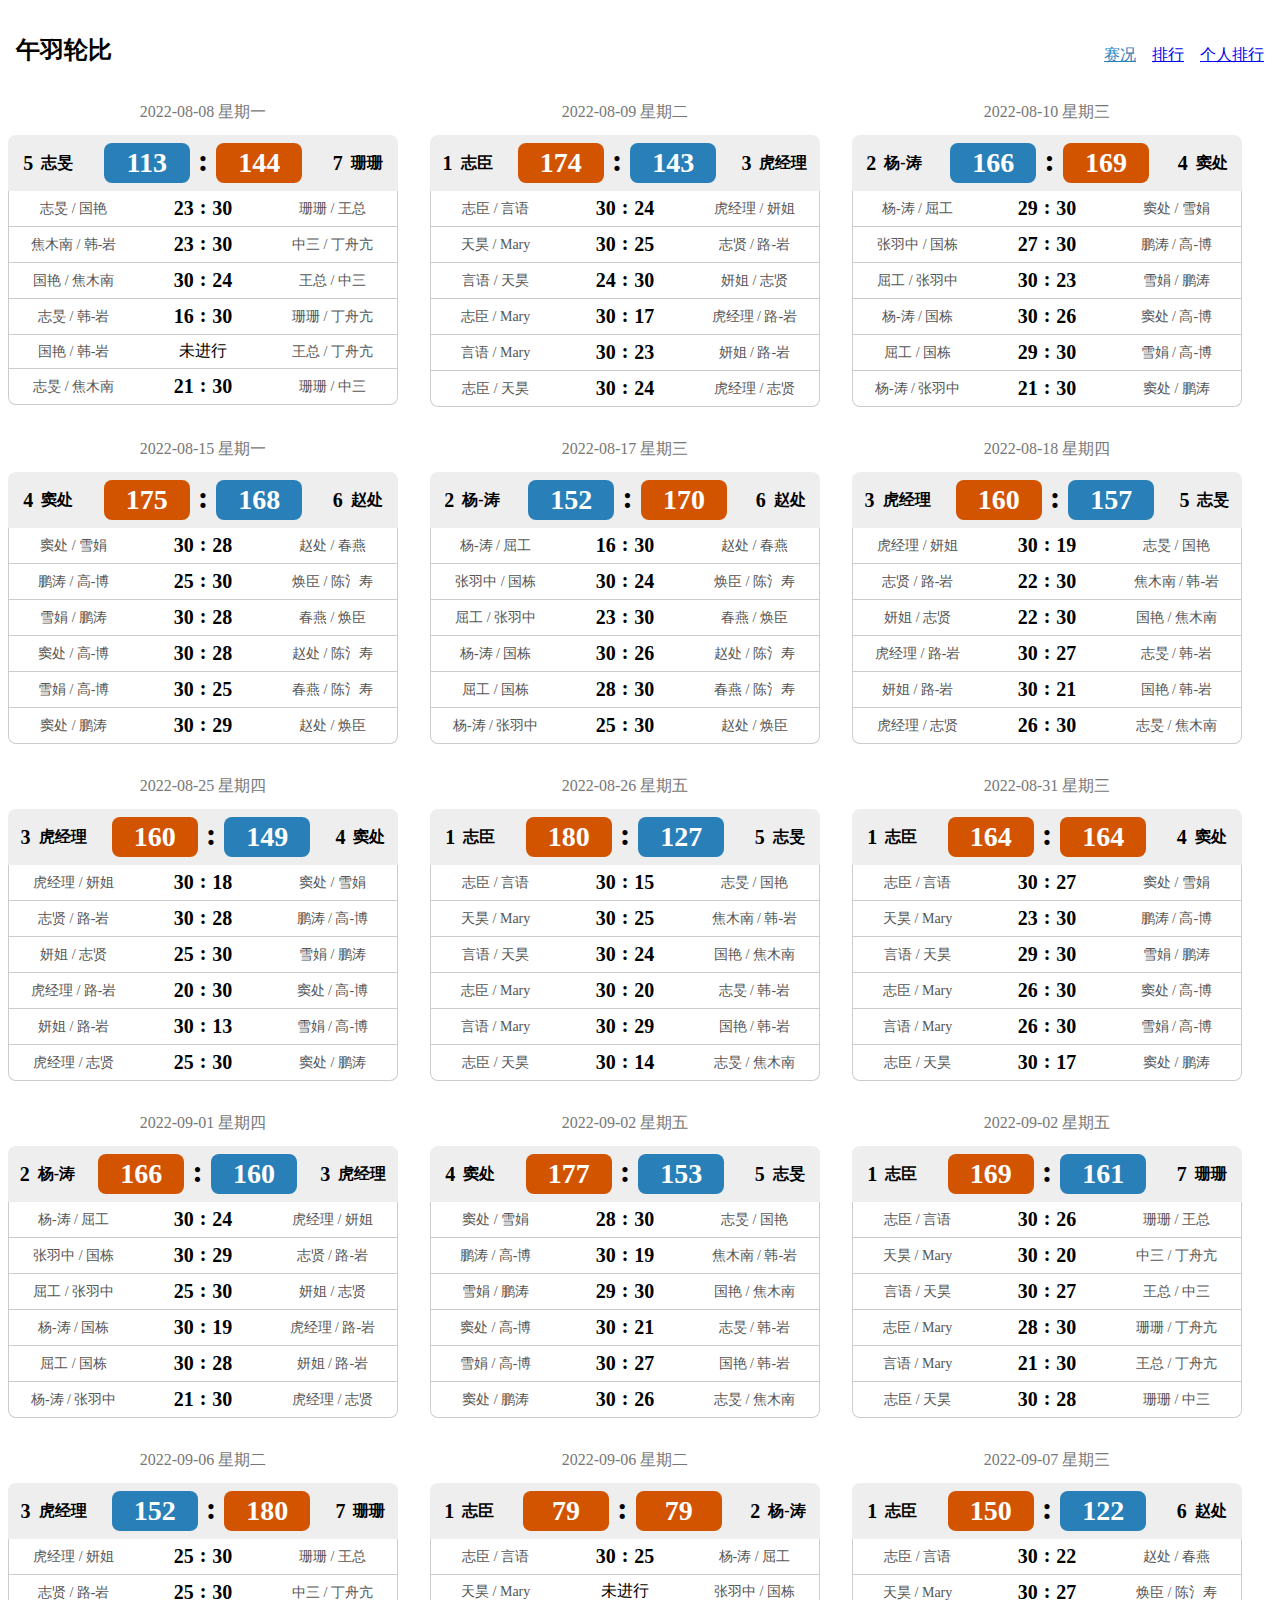
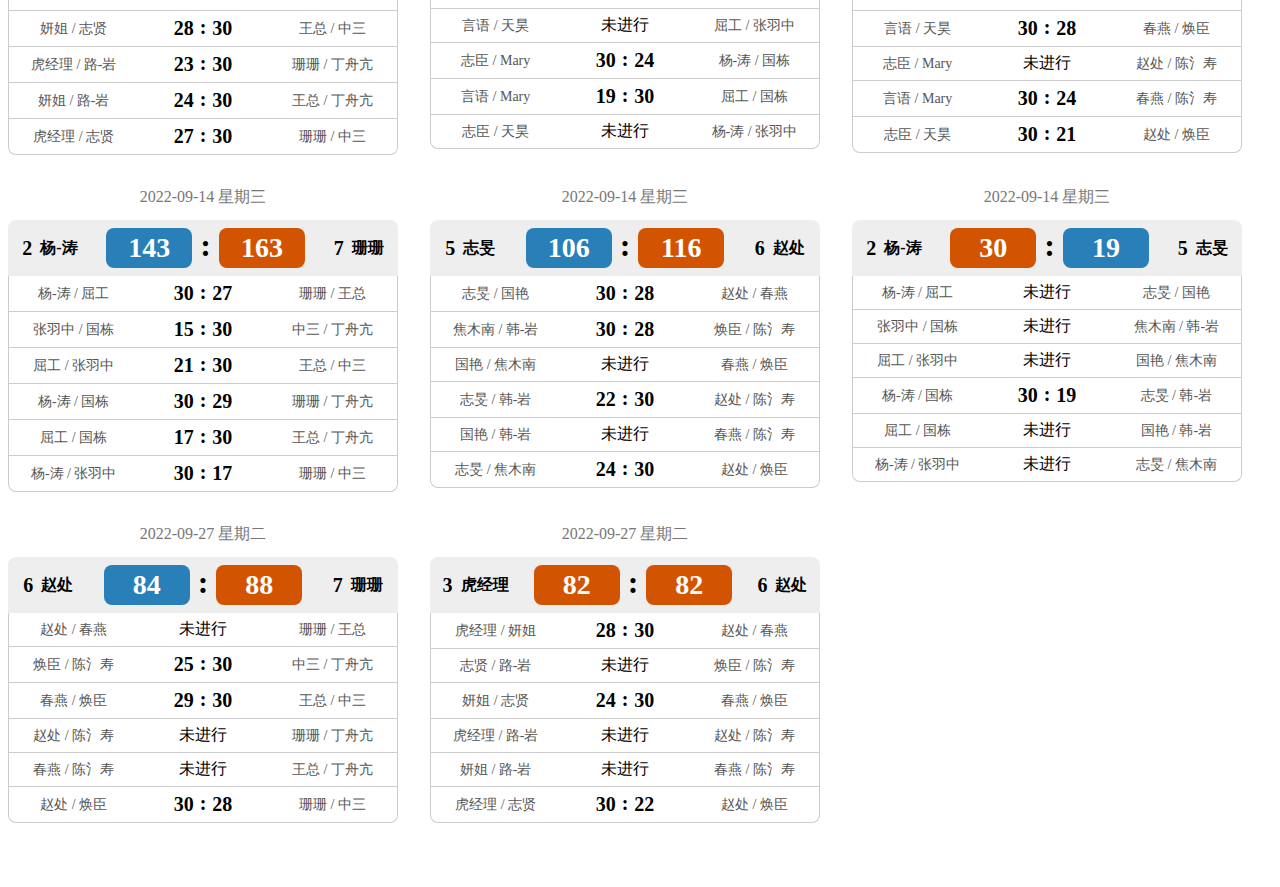
==== commit c63e8870: "update" ====
--- a/index.html
+++ b/index.html
@@ -1 +1 @@
-<!DOCTYPE html><html lang="en"><head><meta charset="utf-8"><link href="/wuyulunbi/favicon.ico" rel="icon"><meta content="width=device-width,initial-scale=1" name="viewport"><meta content="#000000" name="theme-color"><meta content="Web site created using create-react-app" name="description"><link href="/wuyulunbi/logo192.png" rel="apple-touch-icon"><link href="/wuyulunbi/manifest.json" rel="manifest"><title>午羽轮比</title><script defer src="/wuyulunbi/static/js/main.615edfd3.js"></script><link href="/wuyulunbi/static/css/main.77000b79.css" rel="stylesheet"><style data-styled="active" data-styled-version="5.3.5">.cSCSXe{display:flex;-webkit-box-pack:justify;justify-content:space-between;align-items:flex-end;padding:8px;height:50px;position:sticky;top:0;background:#fff;z-index:99}.cSCSXe .logo{font-size:24px;font-weight:900;margin-right:32px}.cSCSXe .navigator a+a{margin-left:16px}.cSCSXe .navigator a.active{color:#2980b9}.cSCSXe .navigator a:hover{opacity:.7}.fxheFN{padding-top:12px;padding-bottom:40px}@media (min-width:824px){.fxheFN .match-list{display:flex;flex-wrap:wrap;margin:0 -16px}}@media (max-width:824px){.fxheFN .match-list{display:flex;flex-direction:column;-webkit-box-align:center;align-items:center}}.eqzdWR{width:390px;margin:16px}@media (max-width:420px){.eqzdWR{width:380px;margin:12px auto}}@media (max-width:390px){.eqzdWR{width:360px;margin:12px auto}}@media (max-width:375px){.eqzdWR{width:320px;margin:12px auto}}.eqzdWR .match-date{color:#777;text-align:center}.eqzdWR .match-header{display:flex;-webkit-box-align:center;align-items:center;justify-content:space-around;margin-top:12px;background:#eee;padding:8px 0;border-top-right-radius:8px;border-top-left-radius:8px}.eqzdWR .match-team{display:flex;-webkit-box-align:center;align-items:center}.eqzdWR .match-team .team-index{font-size:20px;font-weight:700;margin-right:8px}.eqzdWR .match-team .tl-name{font-weight:600}@media (max-width:380px){.eqzdWR .match-team .team-index{font-size:16px}.eqzdWR .match-team .tl-name{font-size:14px}}.eqzdWR .total-score{display:flex;-webkit-box-align:center;align-items:center}.eqzdWR .total-score .score{display:inline-block;text-align:center;width:86px;padding:4px 0;font-size:28px;font-weight:900;background:#2980b9;color:#fff;border-radius:8px}.eqzdWR .total-score .score.victory{background:#d35400}.eqzdWR .total-score .score.defeat{background:#2980b9}@media (max-width:380px){.eqzdWR .total-score .score{font-size:20px;width:66px}}.eqzdWR .total-score .colon{font-size:32px;margin:0 8px;font-weight:700;transform:translateY(-3px)}.eqzdWR .match-content{border-left:1px solid #ccc;border-right:1px solid #ccc;border-bottom:1px solid #ccc;border-bottom-right-radius:8px;border-bottom-left-radius:8px}.eqzdWR .match-content .match-item-row+.match-item-row{border-top:1px solid #ccc}.eqzdWR .match-content .match-item-row{display:flex;padding:6px 0;-webkit-box-align:center;align-items:center}.eqzdWR .match-content .match-item-row .team-members{width:130px;text-align:center;font-size:14px;color:#555}.eqzdWR .match-content .match-item-row .match-score{width:130px;text-align:center}.eqzdWR .match-content .match-item-row .match-score .score{font-size:20px;font-weight:600}.eqzdWR .match-content .match-item-row .match-score .colon{font-size:20px;margin:0 6px;font-weight:700;transform:translateY(-1px);display:inline-block}</style><style data-styled="active" data-styled-version="5.3.5">.cSCSXe{display:flex;-webkit-box-pack:justify;justify-content:space-between;align-items:flex-end;padding:8px;height:50px;position:sticky;top:0;background:#fff;z-index:99}.cSCSXe .logo{font-size:24px;font-weight:900;margin-right:32px}.cSCSXe .navigator a+a{margin-left:16px}.cSCSXe .navigator a.active{color:#2980b9}.cSCSXe .navigator a:hover{opacity:.7}.fxheFN{padding-top:12px;padding-bottom:40px}@media (min-width:824px){.fxheFN .match-list{display:flex;flex-wrap:wrap;margin:0 -16px}}@media (max-width:824px){.fxheFN .match-list{display:flex;flex-direction:column;-webkit-box-align:center;align-items:center}}.eqzdWR{width:390px;margin:16px}@media (max-width:420px){.eqzdWR{width:380px;margin:12px auto}}@media (max-width:390px){.eqzdWR{width:360px;margin:12px auto}}@media (max-width:375px){.eqzdWR{width:320px;margin:12px auto}}.eqzdWR .match-date{color:#777;text-align:center}.eqzdWR .match-header{display:flex;-webkit-box-align:center;align-items:center;justify-content:space-around;margin-top:12px;background:#eee;padding:8px 0;border-top-right-radius:8px;border-top-left-radius:8px}.eqzdWR .match-team{display:flex;-webkit-box-align:center;align-items:center}.eqzdWR .match-team .team-index{font-size:20px;font-weight:700;margin-right:8px}.eqzdWR .match-team .tl-name{font-weight:600}@media (max-width:380px){.eqzdWR .match-team .team-index{font-size:16px}.eqzdWR .match-team .tl-name{font-size:14px}}.eqzdWR .total-score{display:flex;-webkit-box-align:center;align-items:center}.eqzdWR .total-score .score{display:inline-block;text-align:center;width:86px;padding:4px 0;font-size:28px;font-weight:900;background:#2980b9;color:#fff;border-radius:8px}.eqzdWR .total-score .score.victory{background:#d35400}.eqzdWR .total-score .score.defeat{background:#2980b9}@media (max-width:380px){.eqzdWR .total-score .score{font-size:20px;width:66px}}.eqzdWR .total-score .colon{font-size:32px;margin:0 8px;font-weight:700;transform:translateY(-3px)}.eqzdWR .match-content{border-left:1px solid #ccc;border-right:1px solid #ccc;border-bottom:1px solid #ccc;border-bottom-right-radius:8px;border-bottom-left-radius:8px}.eqzdWR .match-content .match-item-row+.match-item-row{border-top:1px solid #ccc}.eqzdWR .match-content .match-item-row{display:flex;padding:6px 0;-webkit-box-align:center;align-items:center}.eqzdWR .match-content .match-item-row .team-members{width:130px;text-align:center;font-size:14px;color:#555}.eqzdWR .match-content .match-item-row .match-score{width:130px;text-align:center}.eqzdWR .match-content .match-item-row .match-score .score{font-size:20px;font-weight:600}.eqzdWR .match-content .match-item-row .match-score .colon{font-size:20px;margin:0 6px;font-weight:700;transform:translateY(-1px);display:inline-block}</style></head><body><noscript>You need to enable JavaScript to run this app.</noscript><div id="root"><div class="App"><header class="sc-bczRLJ cSCSXe"><div class="logo">午羽轮比</div><div class="navigator"><a class="active" href="/wuyulunbi" aria-current="page">赛况</a><a class="" href="/wuyulunbi/rank">排行</a><a class="" href="/wuyulunbi/personalRank">个人排行</a></div></header><main class="app-main"><div class="sc-gsnTZi fxheFN"><div class="match-list"><div class="sc-dkzDqf eqzdWR"><div class="match-date">2022-08-08 星期一</div><div class="match-header"><div class="match-team team-a"><span class="team-index">5</span><span class="tl-name">志旻</span></div><div class="total-score"><span class="score defeat">113</span><span class="colon">:</span><span class="score victory">144</span></div><div class="match-team team-b"><span class="team-index">7</span><span class="tl-name">珊珊</span></div></div><div class="match-content"><div class="match-item-row"><div class="team-members">志旻 / 国艳</div><div class="match-score"><span class="score">23</span><span class="colon">:</span><span class="score">30</span></div><div class="team-members">珊珊 / 王总</div></div><div class="match-item-row"><div class="team-members">焦木南 / 韩-岩</div><div class="match-score"><span class="score">23</span><span class="colon">:</span><span class="score">30</span></div><div class="team-members">中三 / 丁舟亢</div></div><div class="match-item-row"><div class="team-members">国艳 / 焦木南</div><div class="match-score"><span class="score">30</span><span class="colon">:</span><span class="score">24</span></div><div class="team-members">王总 / 中三</div></div><div class="match-item-row"><div class="team-members">志旻 / 韩-岩</div><div class="match-score"><span class="score">16</span><span class="colon">:</span><span class="score">30</span></div><div class="team-members">珊珊 / 丁舟亢</div></div><div class="match-item-row"><div class="team-members">国艳 / 韩-岩</div><div class="match-score">未进行</div><div class="team-members">王总 / 丁舟亢</div></div><div class="match-item-row"><div class="team-members">志旻 / 焦木南</div><div class="match-score"><span class="score">21</span><span class="colon">:</span><span class="score">30</span></div><div class="team-members">珊珊 / 中三</div></div></div></div><div class="sc-dkzDqf eqzdWR"><div class="match-date">2022-08-09 星期二</div><div class="match-header"><div class="match-team team-a"><span class="team-index">1</span><span class="tl-name">志臣</span></div><div class="total-score"><span class="score victory">174</span><span class="colon">:</span><span class="score defeat">143</span></div><div class="match-team team-b"><span class="team-index">3</span><span class="tl-name">虎经理</span></div></div><div class="match-content"><div class="match-item-row"><div class="team-members">志臣 / 言语</div><div class="match-score"><span class="score">30</span><span class="colon">:</span><span class="score">24</span></div><div class="team-members">虎经理 / 妍姐</div></div><div class="match-item-row"><div class="team-members">天昊 / Mary</div><div class="match-score"><span class="score">30</span><span class="colon">:</span><span class="score">25</span></div><div class="team-members">志贤 / 路-岩</div></div><div class="match-item-row"><div class="team-members">言语 / 天昊</div><div class="match-score"><span class="score">24</span><span class="colon">:</span><span class="score">30</span></div><div class="team-members">妍姐 / 志贤</div></div><div class="match-item-row"><div class="team-members">志臣 / Mary</div><div class="match-score"><span class="score">30</span><span class="colon">:</span><span class="score">17</span></div><div class="team-members">虎经理 / 路-岩</div></div><div class="match-item-row"><div class="team-members">言语 / Mary</div><div class="match-score"><span class="score">30</span><span class="colon">:</span><span class="score">23</span></div><div class="team-members">妍姐 / 路-岩</div></div><div class="match-item-row"><div class="team-members">志臣 / 天昊</div><div class="match-score"><span class="score">30</span><span class="colon">:</span><span class="score">24</span></div><div class="team-members">虎经理 / 志贤</div></div></div></div><div class="sc-dkzDqf eqzdWR"><div class="match-date">2022-08-10 星期三</div><div class="match-header"><div class="match-team team-a"><span class="team-index">2</span><span class="tl-name">杨-涛</span></div><div class="total-score"><span class="score defeat">166</span><span class="colon">:</span><span class="score victory">169</span></div><div class="match-team team-b"><span class="team-index">4</span><span class="tl-name">窦处</span></div></div><div class="match-content"><div class="match-item-row"><div class="team-members">杨-涛 / 屈工</div><div class="match-score"><span class="score">29</span><span class="colon">:</span><span class="score">30</span></div><div class="team-members">窦处 / 雪娟</div></div><div class="match-item-row"><div class="team-members">张羽中 / 国栋</div><div class="match-score"><span class="score">27</span><span class="colon">:</span><span class="score">30</span></div><div class="team-members">鹏涛 / 高-博</div></div><div class="match-item-row"><div class="team-members">屈工 / 张羽中</div><div class="match-score"><span class="score">30</span><span class="colon">:</span><span class="score">23</span></div><div class="team-members">雪娟 / 鹏涛</div></div><div class="match-item-row"><div class="team-members">杨-涛 / 国栋</div><div class="match-score"><span class="score">30</span><span class="colon">:</span><span class="score">26</span></div><div class="team-members">窦处 / 高-博</div></div><div class="match-item-row"><div class="team-members">屈工 / 国栋</div><div class="match-score"><span class="score">29</span><span class="colon">:</span><span class="score">30</span></div><div class="team-members">雪娟 / 高-博</div></div><div class="match-item-row"><div class="team-members">杨-涛 / 张羽中</div><div class="match-score"><span class="score">21</span><span class="colon">:</span><span class="score">30</span></div><div class="team-members">窦处 / 鹏涛</div></div></div></div><div class="sc-dkzDqf eqzdWR"><div class="match-date">2022-08-15 星期一</div><div class="match-header"><div class="match-team team-a"><span class="team-index">4</span><span class="tl-name">窦处</span></div><div class="total-score"><span class="score victory">175</span><span class="colon">:</span><span class="score defeat">168</span></div><div class="match-team team-b"><span class="team-index">6</span><span class="tl-name">赵处</span></div></div><div class="match-content"><div class="match-item-row"><div class="team-members">窦处 / 雪娟</div><div class="match-score"><span class="score">30</span><span class="colon">:</span><span class="score">28</span></div><div class="team-members">赵处 / 春燕</div></div><div class="match-item-row"><div class="team-members">鹏涛 / 高-博</div><div class="match-score"><span class="score">25</span><span class="colon">:</span><span class="score">30</span></div><div class="team-members">焕臣 / 陈氵寿</div></div><div class="match-item-row"><div class="team-members">雪娟 / 鹏涛</div><div class="match-score"><span class="score">30</span><span class="colon">:</span><span class="score">28</span></div><div class="team-members">春燕 / 焕臣</div></div><div class="match-item-row"><div class="team-members">窦处 / 高-博</div><div class="match-score"><span class="score">30</span><span class="colon">:</span><span class="score">28</span></div><div class="team-members">赵处 / 陈氵寿</div></div><div class="match-item-row"><div class="team-members">雪娟 / 高-博</div><div class="match-score"><span class="score">30</span><span class="colon">:</span><span class="score">25</span></div><div class="team-members">春燕 / 陈氵寿</div></div><div class="match-item-row"><div class="team-members">窦处 / 鹏涛</div><div class="match-score"><span class="score">30</span><span class="colon">:</span><span class="score">29</span></div><div class="team-members">赵处 / 焕臣</div></div></div></div><div class="sc-dkzDqf eqzdWR"><div class="match-date">2022-08-17 星期三</div><div class="match-header"><div class="match-team team-a"><span class="team-index">2</span><span class="tl-name">杨-涛</span></div><div class="total-score"><span class="score defeat">152</span><span class="colon">:</span><span class="score victory">170</span></div><div class="match-team team-b"><span class="team-index">6</span><span class="tl-name">赵处</span></div></div><div class="match-content"><div class="match-item-row"><div class="team-members">杨-涛 / 屈工</div><div class="match-score"><span class="score">16</span><span class="colon">:</span><span class="score">30</span></div><div class="team-members">赵处 / 春燕</div></div><div class="match-item-row"><div class="team-members">张羽中 / 国栋</div><div class="match-score"><span class="score">30</span><span class="colon">:</span><span class="score">24</span></div><div class="team-members">焕臣 / 陈氵寿</div></div><div class="match-item-row"><div class="team-members">屈工 / 张羽中</div><div class="match-score"><span class="score">23</span><span class="colon">:</span><span class="score">30</span></div><div class="team-members">春燕 / 焕臣</div></div><div class="match-item-row"><div class="team-members">杨-涛 / 国栋</div><div class="match-score"><span class="score">30</span><span class="colon">:</span><span class="score">26</span></div><div class="team-members">赵处 / 陈氵寿</div></div><div class="match-item-row"><div class="team-members">屈工 / 国栋</div><div class="match-score"><span class="score">28</span><span class="colon">:</span><span class="score">30</span></div><div class="team-members">春燕 / 陈氵寿</div></div><div class="match-item-row"><div class="team-members">杨-涛 / 张羽中</div><div class="match-score"><span class="score">25</span><span class="colon">:</span><span class="score">30</span></div><div class="team-members">赵处 / 焕臣</div></div></div></div><div class="sc-dkzDqf eqzdWR"><div class="match-date">2022-08-18 星期四</div><div class="match-header"><div class="match-team team-a"><span class="team-index">3</span><span class="tl-name">虎经理</span></div><div class="total-score"><span class="score victory">160</span><span class="colon">:</span><span class="score defeat">157</span></div><div class="match-team team-b"><span class="team-index">5</span><span class="tl-name">志旻</span></div></div><div class="match-content"><div class="match-item-row"><div class="team-members">虎经理 / 妍姐</div><div class="match-score"><span class="score">30</span><span class="colon">:</span><span class="score">19</span></div><div class="team-members">志旻 / 国艳</div></div><div class="match-item-row"><div class="team-members">志贤 / 路-岩</div><div class="match-score"><span class="score">22</span><span class="colon">:</span><span class="score">30</span></div><div class="team-members">焦木南 / 韩-岩</div></div><div class="match-item-row"><div class="team-members">妍姐 / 志贤</div><div class="match-score"><span class="score">22</span><span class="colon">:</span><span class="score">30</span></div><div class="team-members">国艳 / 焦木南</div></div><div class="match-item-row"><div class="team-members">虎经理 / 路-岩</div><div class="match-score"><span class="score">30</span><span class="colon">:</span><span class="score">27</span></div><div class="team-members">志旻 / 韩-岩</div></div><div class="match-item-row"><div class="team-members">妍姐 / 路-岩</div><div class="match-score"><span class="score">30</span><span class="colon">:</span><span class="score">21</span></div><div class="team-members">国艳 / 韩-岩</div></div><div class="match-item-row"><div class="team-members">虎经理 / 志贤</div><div class="match-score"><span class="score">26</span><span class="colon">:</span><span class="score">30</span></div><div class="team-members">志旻 / 焦木南</div></div></div></div><div class="sc-dkzDqf eqzdWR"><div class="match-date">2022-08-25 星期四</div><div class="match-header"><div class="match-team team-a"><span class="team-index">3</span><span class="tl-name">虎经理</span></div><div class="total-score"><span class="score victory">160</span><span class="colon">:</span><span class="score defeat">149</span></div><div class="match-team team-b"><span class="team-index">4</span><span class="tl-name">窦处</span></div></div><div class="match-content"><div class="match-item-row"><div class="team-members">虎经理 / 妍姐</div><div class="match-score"><span class="score">30</span><span class="colon">:</span><span class="score">18</span></div><div class="team-members">窦处 / 雪娟</div></div><div class="match-item-row"><div class="team-members">志贤 / 路-岩</div><div class="match-score"><span class="score">30</span><span class="colon">:</span><span class="score">28</span></div><div class="team-members">鹏涛 / 高-博</div></div><div class="match-item-row"><div class="team-members">妍姐 / 志贤</div><div class="match-score"><span class="score">25</span><span class="colon">:</span><span class="score">30</span></div><div class="team-members">雪娟 / 鹏涛</div></div><div class="match-item-row"><div class="team-members">虎经理 / 路-岩</div><div class="match-score"><span class="score">20</span><span class="colon">:</span><span class="score">30</span></div><div class="team-members">窦处 / 高-博</div></div><div class="match-item-row"><div class="team-members">妍姐 / 路-岩</div><div class="match-score"><span class="score">30</span><span class="colon">:</span><span class="score">13</span></div><div class="team-members">雪娟 / 高-博</div></div><div class="match-item-row"><div class="team-members">虎经理 / 志贤</div><div class="match-score"><span class="score">25</span><span class="colon">:</span><span class="score">30</span></div><div class="team-members">窦处 / 鹏涛</div></div></div></div><div class="sc-dkzDqf eqzdWR"><div class="match-date">2022-08-26 星期五</div><div class="match-header"><div class="match-team team-a"><span class="team-index">1</span><span class="tl-name">志臣</span></div><div class="total-score"><span class="score victory">180</span><span class="colon">:</span><span class="score defeat">127</span></div><div class="match-team team-b"><span class="team-index">5</span><span class="tl-name">志旻</span></div></div><div class="match-content"><div class="match-item-row"><div class="team-members">志臣 / 言语</div><div class="match-score"><span class="score">30</span><span class="colon">:</span><span class="score">15</span></div><div class="team-members">志旻 / 国艳</div></div><div class="match-item-row"><div class="team-members">天昊 / Mary</div><div class="match-score"><span class="score">30</span><span class="colon">:</span><span class="score">25</span></div><div class="team-members">焦木南 / 韩-岩</div></div><div class="match-item-row"><div class="team-members">言语 / 天昊</div><div class="match-score"><span class="score">30</span><span class="colon">:</span><span class="score">24</span></div><div class="team-members">国艳 / 焦木南</div></div><div class="match-item-row"><div class="team-members">志臣 / Mary</div><div class="match-score"><span class="score">30</span><span class="colon">:</span><span class="score">20</span></div><div class="team-members">志旻 / 韩-岩</div></div><div class="match-item-row"><div class="team-members">言语 / Mary</div><div class="match-score"><span class="score">30</span><span class="colon">:</span><span class="score">29</span></div><div class="team-members">国艳 / 韩-岩</div></div><div class="match-item-row"><div class="team-members">志臣 / 天昊</div><div class="match-score"><span class="score">30</span><span class="colon">:</span><span class="score">14</span></div><div class="team-members">志旻 / 焦木南</div></div></div></div><div class="sc-dkzDqf eqzdWR"><div class="match-date">2022-08-31 星期三</div><div class="match-header"><div class="match-team team-a"><span class="team-index">1</span><span class="tl-name">志臣</span></div><div class="total-score"><span class="score victory">164</span><span class="colon">:</span><span class="score victory">164</span></div><div class="match-team team-b"><span class="team-index">4</span><span class="tl-name">窦处</span></div></div><div class="match-content"><div class="match-item-row"><div class="team-members">志臣 / 言语</div><div class="match-score"><span class="score">30</span><span class="colon">:</span><span class="score">27</span></div><div class="team-members">窦处 / 雪娟</div></div><div class="match-item-row"><div class="team-members">天昊 / Mary</div><div class="match-score"><span class="score">23</span><span class="colon">:</span><span class="score">30</span></div><div class="team-members">鹏涛 / 高-博</div></div><div class="match-item-row"><div class="team-members">言语 / 天昊</div><div class="match-score"><span class="score">29</span><span class="colon">:</span><span class="score">30</span></div><div class="team-members">雪娟 / 鹏涛</div></div><div class="match-item-row"><div class="team-members">志臣 / Mary</div><div class="match-score"><span class="score">26</span><span class="colon">:</span><span class="score">30</span></div><div class="team-members">窦处 / 高-博</div></div><div class="match-item-row"><div class="team-members">言语 / Mary</div><div class="match-score"><span class="score">26</span><span class="colon">:</span><span class="score">30</span></div><div class="team-members">雪娟 / 高-博</div></div><div class="match-item-row"><div class="team-members">志臣 / 天昊</div><div class="match-score"><span class="score">30</span><span class="colon">:</span><span class="score">17</span></div><div class="team-members">窦处 / 鹏涛</div></div></div></div><div class="sc-dkzDqf eqzdWR"><div class="match-date">2022-09-01 星期四</div><div class="match-header"><div class="match-team team-a"><span class="team-index">3</span><span class="tl-name">虎经理</span></div><div class="total-score"><span class="score victory">58</span><span class="colon">:</span><span class="score defeat">52</span></div><div class="match-team team-b"><span class="team-index">6</span><span class="tl-name">赵处</span></div></div><div class="match-content"><div class="match-item-row"><div class="team-members">虎经理 / 妍姐</div><div class="match-score"><span class="score">28</span><span class="colon">:</span><span class="score">30</span></div><div class="team-members">赵处 / 春燕</div></div><div class="match-item-row"><div class="team-members">志贤 / 路-岩</div><div class="match-score">未进行</div><div class="team-members">焕臣 / 陈氵寿</div></div><div class="match-item-row"><div class="team-members">妍姐 / 志贤</div><div class="match-score">未进行</div><div class="team-members">春燕 / 焕臣</div></div><div class="match-item-row"><div class="team-members">虎经理 / 路-岩</div><div class="match-score">未进行</div><div class="team-members">赵处 / 陈氵寿</div></div><div class="match-item-row"><div class="team-members">妍姐 / 路-岩</div><div class="match-score">未进行</div><div class="team-members">春燕 / 陈氵寿</div></div><div class="match-item-row"><div class="team-members">虎经理 / 志贤</div><div class="match-score"><span class="score">30</span><span class="colon">:</span><span class="score">22</span></div><div class="team-members">赵处 / 焕臣</div></div></div></div><div class="sc-dkzDqf eqzdWR"><div class="match-date">2022-09-01 星期四</div><div class="match-header"><div class="match-team team-a"><span class="team-index">2</span><span class="tl-name">杨-涛</span></div><div class="total-score"><span class="score victory">166</span><span class="colon">:</span><span class="score defeat">160</span></div><div class="match-team team-b"><span class="team-index">3</span><span class="tl-name">虎经理</span></div></div><div class="match-content"><div class="match-item-row"><div class="team-members">杨-涛 / 屈工</div><div class="match-score"><span class="score">30</span><span class="colon">:</span><span class="score">24</span></div><div class="team-members">虎经理 / 妍姐</div></div><div class="match-item-row"><div class="team-members">张羽中 / 国栋</div><div class="match-score"><span class="score">30</span><span class="colon">:</span><span class="score">29</span></div><div class="team-members">志贤 / 路-岩</div></div><div class="match-item-row"><div class="team-members">屈工 / 张羽中</div><div class="match-score"><span class="score">25</span><span class="colon">:</span><span class="score">30</span></div><div class="team-members">妍姐 / 志贤</div></div><div class="match-item-row"><div class="team-members">杨-涛 / 国栋</div><div class="match-score"><span class="score">30</span><span class="colon">:</span><span class="score">19</span></div><div class="team-members">虎经理 / 路-岩</div></div><div class="match-item-row"><div class="team-members">屈工 / 国栋</div><div class="match-score"><span class="score">30</span><span class="colon">:</span><span class="score">28</span></div><div class="team-members">妍姐 / 路-岩</div></div><div class="match-item-row"><div class="team-members">杨-涛 / 张羽中</div><div class="match-score"><span class="score">21</span><span class="colon">:</span><span class="score">30</span></div><div class="team-members">虎经理 / 志贤</div></div></div></div><div class="sc-dkzDqf eqzdWR"><div class="match-date">2022-09-02 星期五</div><div class="match-header"><div class="match-team team-a"><span class="team-index">4</span><span class="tl-name">窦处</span></div><div class="total-score"><span class="score victory">177</span><span class="colon">:</span><span class="score defeat">153</span></div><div class="match-team team-b"><span class="team-index">5</span><span class="tl-name">志旻</span></div></div><div class="match-content"><div class="match-item-row"><div class="team-members">窦处 / 雪娟</div><div class="match-score"><span class="score">28</span><span class="colon">:</span><span class="score">30</span></div><div class="team-members">志旻 / 国艳</div></div><div class="match-item-row"><div class="team-members">鹏涛 / 高-博</div><div class="match-score"><span class="score">30</span><span class="colon">:</span><span class="score">19</span></div><div class="team-members">焦木南 / 韩-岩</div></div><div class="match-item-row"><div class="team-members">雪娟 / 鹏涛</div><div class="match-score"><span class="score">29</span><span class="colon">:</span><span class="score">30</span></div><div class="team-members">国艳 / 焦木南</div></div><div class="match-item-row"><div class="team-members">窦处 / 高-博</div><div class="match-score"><span class="score">30</span><span class="colon">:</span><span class="score">21</span></div><div class="team-members">志旻 / 韩-岩</div></div><div class="match-item-row"><div class="team-members">雪娟 / 高-博</div><div class="match-score"><span class="score">30</span><span class="colon">:</span><span class="score">27</span></div><div class="team-members">国艳 / 韩-岩</div></div><div class="match-item-row"><div class="team-members">窦处 / 鹏涛</div><div class="match-score"><span class="score">30</span><span class="colon">:</span><span class="score">26</span></div><div class="team-members">志旻 / 焦木南</div></div></div></div><div class="sc-dkzDqf eqzdWR"><div class="match-date">2022-09-02 星期五</div><div class="match-header"><div class="match-team team-a"><span class="team-index">1</span><span class="tl-name">志臣</span></div><div class="total-score"><span class="score victory">169</span><span class="colon">:</span><span class="score defeat">161</span></div><div class="match-team team-b"><span class="team-index">7</span><span class="tl-name">珊珊</span></div></div><div class="match-content"><div class="match-item-row"><div class="team-members">志臣 / 言语</div><div class="match-score"><span class="score">30</span><span class="colon">:</span><span class="score">26</span></div><div class="team-members">珊珊 / 王总</div></div><div class="match-item-row"><div class="team-members">天昊 / Mary</div><div class="match-score"><span class="score">30</span><span class="colon">:</span><span class="score">20</span></div><div class="team-members">中三 / 丁舟亢</div></div><div class="match-item-row"><div class="team-members">言语 / 天昊</div><div class="match-score"><span class="score">30</span><span class="colon">:</span><span class="score">27</span></div><div class="team-members">王总 / 中三</div></div><div class="match-item-row"><div class="team-members">志臣 / Mary</div><div class="match-score"><span class="score">28</span><span class="colon">:</span><span class="score">30</span></div><div class="team-members">珊珊 / 丁舟亢</div></div><div class="match-item-row"><div class="team-members">言语 / Mary</div><div class="match-score"><span class="score">21</span><span class="colon">:</span><span class="score">30</span></div><div class="team-members">王总 / 丁舟亢</div></div><div class="match-item-row"><div class="team-members">志臣 / 天昊</div><div class="match-score"><span class="score">30</span><span class="colon">:</span><span class="score">28</span></div><div class="team-members">珊珊 / 中三</div></div></div></div><div class="sc-dkzDqf eqzdWR"><div class="match-date">2022-09-06 星期二</div><div class="match-header"><div class="match-team team-a"><span class="team-index">3</span><span class="tl-name">虎经理</span></div><div class="total-score"><span class="score defeat">152</span><span class="colon">:</span><span class="score victory">180</span></div><div class="match-team team-b"><span class="team-index">7</span><span class="tl-name">珊珊</span></div></div><div class="match-content"><div class="match-item-row"><div class="team-members">虎经理 / 妍姐</div><div class="match-score"><span class="score">25</span><span class="colon">:</span><span class="score">30</span></div><div class="team-members">珊珊 / 王总</div></div><div class="match-item-row"><div class="team-members">志贤 / 路-岩</div><div class="match-score"><span class="score">25</span><span class="colon">:</span><span class="score">30</span></div><div class="team-members">中三 / 丁舟亢</div></div><div class="match-item-row"><div class="team-members">妍姐 / 志贤</div><div class="match-score"><span class="score">28</span><span class="colon">:</span><span class="score">30</span></div><div class="team-members">王总 / 中三</div></div><div class="match-item-row"><div class="team-members">虎经理 / 路-岩</div><div class="match-score"><span class="score">23</span><span class="colon">:</span><span class="score">30</span></div><div class="team-members">珊珊 / 丁舟亢</div></div><div class="match-item-row"><div class="team-members">妍姐 / 路-岩</div><div class="match-score"><span class="score">24</span><span class="colon">:</span><span class="score">30</span></div><div class="team-members">王总 / 丁舟亢</div></div><div class="match-item-row"><div class="team-members">虎经理 / 志贤</div><div class="match-score"><span class="score">27</span><span class="colon">:</span><span class="score">30</span></div><div class="team-members">珊珊 / 中三</div></div></div></div><div class="sc-dkzDqf eqzdWR"><div class="match-date">2022-09-06 星期二</div><div class="match-header"><div class="match-team team-a"><span class="team-index">1</span><span class="tl-name">志臣</span></div><div class="total-score"><span class="score victory">79</span><span class="colon">:</span><span class="score victory">79</span></div><div class="match-team team-b"><span class="team-index">2</span><span class="tl-name">杨-涛</span></div></div><div class="match-content"><div class="match-item-row"><div class="team-members">志臣 / 言语</div><div class="match-score"><span class="score">30</span><span class="colon">:</span><span class="score">25</span></div><div class="team-members">杨-涛 / 屈工</div></div><div class="match-item-row"><div class="team-members">天昊 / Mary</div><div class="match-score">未进行</div><div class="team-members">张羽中 / 国栋</div></div><div class="match-item-row"><div class="team-members">言语 / 天昊</div><div class="match-score">未进行</div><div class="team-members">屈工 / 张羽中</div></div><div class="match-item-row"><div class="team-members">志臣 / Mary</div><div class="match-score"><span class="score">30</span><span class="colon">:</span><span class="score">24</span></div><div class="team-members">杨-涛 / 国栋</div></div><div class="match-item-row"><div class="team-members">言语 / Mary</div><div class="match-score"><span class="score">19</span><span class="colon">:</span><span class="score">30</span></div><div class="team-members">屈工 / 国栋</div></div><div class="match-item-row"><div class="team-members">志臣 / 天昊</div><div class="match-score">未进行</div><div class="team-members">杨-涛 / 张羽中</div></div></div></div><div class="sc-dkzDqf eqzdWR"><div class="match-date">2022-09-07 星期三</div><div class="match-header"><div class="match-team team-a"><span class="team-index">1</span><span class="tl-name">志臣</span></div><div class="total-score"><span class="score victory">150</span><span class="colon">:</span><span class="score defeat">122</span></div><div class="match-team team-b"><span class="team-index">6</span><span class="tl-name">赵处</span></div></div><div class="match-content"><div class="match-item-row"><div class="team-members">志臣 / 言语</div><div class="match-score"><span class="score">30</span><span class="colon">:</span><span class="score">22</span></div><div class="team-members">赵处 / 春燕</div></div><div class="match-item-row"><div class="team-members">天昊 / Mary</div><div class="match-score"><span class="score">30</span><span class="colon">:</span><span class="score">27</span></div><div class="team-members">焕臣 / 陈氵寿</div></div><div class="match-item-row"><div class="team-members">言语 / 天昊</div><div class="match-score"><span class="score">30</span><span class="colon">:</span><span class="score">28</span></div><div class="team-members">春燕 / 焕臣</div></div><div class="match-item-row"><div class="team-members">志臣 / Mary</div><div class="match-score">未进行</div><div class="team-members">赵处 / 陈氵寿</div></div><div class="match-item-row"><div class="team-members">言语 / Mary</div><div class="match-score"><span class="score">30</span><span class="colon">:</span><span class="score">24</span></div><div class="team-members">春燕 / 陈氵寿</div></div><div class="match-item-row"><div class="team-members">志臣 / 天昊</div><div class="match-score"><span class="score">30</span><span class="colon">:</span><span class="score">21</span></div><div class="team-members">赵处 / 焕臣</div></div></div></div><div class="sc-dkzDqf eqzdWR"><div class="match-date">2022-09-14 星期三</div><div class="match-header"><div class="match-team team-a"><span class="team-index">2</span><span class="tl-name">杨-涛</span></div><div class="total-score"><span class="score defeat">143</span><span class="colon">:</span><span class="score victory">163</span></div><div class="match-team team-b"><span class="team-index">7</span><span class="tl-name">珊珊</span></div></div><div class="match-content"><div class="match-item-row"><div class="team-members">杨-涛 / 屈工</div><div class="match-score"><span class="score">30</span><span class="colon">:</span><span class="score">27</span></div><div class="team-members">珊珊 / 王总</div></div><div class="match-item-row"><div class="team-members">张羽中 / 国栋</div><div class="match-score"><span class="score">15</span><span class="colon">:</span><span class="score">30</span></div><div class="team-members">中三 / 丁舟亢</div></div><div class="match-item-row"><div class="team-members">屈工 / 张羽中</div><div class="match-score"><span class="score">21</span><span class="colon">:</span><span class="score">30</span></div><div class="team-members">王总 / 中三</div></div><div class="match-item-row"><div class="team-members">杨-涛 / 国栋</div><div class="match-score"><span class="score">30</span><span class="colon">:</span><span class="score">29</span></div><div class="team-members">珊珊 / 丁舟亢</div></div><div class="match-item-row"><div class="team-members">屈工 / 国栋</div><div class="match-score"><span class="score">17</span><span class="colon">:</span><span class="score">30</span></div><div class="team-members">王总 / 丁舟亢</div></div><div class="match-item-row"><div class="team-members">杨-涛 / 张羽中</div><div class="match-score"><span class="score">30</span><span class="colon">:</span><span class="score">17</span></div><div class="team-members">珊珊 / 中三</div></div></div></div><div class="sc-dkzDqf eqzdWR"><div class="match-date">2022-09-14 星期三</div><div class="match-header"><div class="match-team team-a"><span class="team-index">5</span><span class="tl-name">志旻</span></div><div class="total-score"><span class="score defeat">106</span><span class="colon">:</span><span class="score victory">116</span></div><div class="match-team team-b"><span class="team-index">6</span><span class="tl-name">赵处</span></div></div><div class="match-content"><div class="match-item-row"><div class="team-members">志旻 / 国艳</div><div class="match-score"><span class="score">30</span><span class="colon">:</span><span class="score">28</span></div><div class="team-members">赵处 / 春燕</div></div><div class="match-item-row"><div class="team-members">焦木南 / 韩-岩</div><div class="match-score"><span class="score">30</span><span class="colon">:</span><span class="score">28</span></div><div class="team-members">焕臣 / 陈氵寿</div></div><div class="match-item-row"><div class="team-members">国艳 / 焦木南</div><div class="match-score">未进行</div><div class="team-members">春燕 / 焕臣</div></div><div class="match-item-row"><div class="team-members">志旻 / 韩-岩</div><div class="match-score"><span class="score">22</span><span class="colon">:</span><span class="score">30</span></div><div class="team-members">赵处 / 陈氵寿</div></div><div class="match-item-row"><div class="team-members">国艳 / 韩-岩</div><div class="match-score">未进行</div><div class="team-members">春燕 / 陈氵寿</div></div><div class="match-item-row"><div class="team-members">志旻 / 焦木南</div><div class="match-score"><span class="score">24</span><span class="colon">:</span><span class="score">30</span></div><div class="team-members">赵处 / 焕臣</div></div></div></div><div class="sc-dkzDqf eqzdWR"><div class="match-date">2022-09-14 星期三</div><div class="match-header"><div class="match-team team-a"><span class="team-index">2</span><span class="tl-name">杨-涛</span></div><div class="total-score"><span class="score victory">30</span><span class="colon">:</span><span class="score defeat">19</span></div><div class="match-team team-b"><span class="team-index">5</span><span class="tl-name">志旻</span></div></div><div class="match-content"><div class="match-item-row"><div class="team-members">杨-涛 / 屈工</div><div class="match-score">未进行</div><div class="team-members">志旻 / 国艳</div></div><div class="match-item-row"><div class="team-members">张羽中 / 国栋</div><div class="match-score">未进行</div><div class="team-members">焦木南 / 韩-岩</div></div><div class="match-item-row"><div class="team-members">屈工 / 张羽中</div><div class="match-score">未进行</div><div class="team-members">国艳 / 焦木南</div></div><div class="match-item-row"><div class="team-members">杨-涛 / 国栋</div><div class="match-score"><span class="score">30</span><span class="colon">:</span><span class="score">19</span></div><div class="team-members">志旻 / 韩-岩</div></div><div class="match-item-row"><div class="team-members">屈工 / 国栋</div><div class="match-score">未进行</div><div class="team-members">国艳 / 韩-岩</div></div><div class="match-item-row"><div class="team-members">杨-涛 / 张羽中</div><div class="match-score">未进行</div><div class="team-members">志旻 / 焦木南</div></div></div></div><div class="sc-dkzDqf eqzdWR"><div class="match-date">2022-09-14 星期三</div><div class="match-header"><div class="match-team team-a"><span class="team-index">6</span><span class="tl-name">赵处</span></div><div class="total-score"><span class="score victory">59</span><span class="colon">:</span><span class="score defeat">58</span></div><div class="match-team team-b"><span class="team-index">7</span><span class="tl-name">珊珊</span></div></div><div class="match-content"><div class="match-item-row"><div class="team-members">赵处 / 春燕</div><div class="match-score">未进行</div><div class="team-members">珊珊 / 王总</div></div><div class="match-item-row"><div class="team-members">焕臣 / 陈氵寿</div><div class="match-score">未进行</div><div class="team-members">中三 / 丁舟亢</div></div><div class="match-item-row"><div class="team-members">春燕 / 焕臣</div><div class="match-score"><span class="score">29</span><span class="colon">:</span><span class="score">30</span></div><div class="team-members">王总 / 中三</div></div><div class="match-item-row"><div class="team-members">赵处 / 陈氵寿</div><div class="match-score">未进行</div><div class="team-members">珊珊 / 丁舟亢</div></div><div class="match-item-row"><div class="team-members">春燕 / 陈氵寿</div><div class="match-score">未进行</div><div class="team-members">王总 / 丁舟亢</div></div><div class="match-item-row"><div class="team-members">赵处 / 焕臣</div><div class="match-score"><span class="score">30</span><span class="colon">:</span><span class="score">28</span></div><div class="team-members">珊珊 / 中三</div></div></div></div></div></div></main></div></div></body></html>+<!DOCTYPE html><html lang="en"><head><meta charset="utf-8"><link href="/wuyulunbi/favicon.ico" rel="icon"><meta content="width=device-width,initial-scale=1" name="viewport"><meta content="#000000" name="theme-color"><meta content="Web site created using create-react-app" name="description"><link href="/wuyulunbi/logo192.png" rel="apple-touch-icon"><link href="/wuyulunbi/manifest.json" rel="manifest"><title>午羽轮比</title><script defer src="/wuyulunbi/static/js/main.7de648ac.js"></script><link href="/wuyulunbi/static/css/main.77000b79.css" rel="stylesheet"><style data-styled="active" data-styled-version="5.3.5">.cSCSXe{display:flex;-webkit-box-pack:justify;justify-content:space-between;align-items:flex-end;padding:8px;height:50px;position:sticky;top:0;background:#fff;z-index:99}.cSCSXe .logo{font-size:24px;font-weight:900;margin-right:32px}.cSCSXe .navigator a+a{margin-left:16px}.cSCSXe .navigator a.active{color:#2980b9}.cSCSXe .navigator a:hover{opacity:.7}.fxheFN{padding-top:12px;padding-bottom:40px}@media (min-width:824px){.fxheFN .match-list{display:flex;flex-wrap:wrap;margin:0 -16px}}@media (max-width:824px){.fxheFN .match-list{display:flex;flex-direction:column;-webkit-box-align:center;align-items:center}}.eqzdWR{width:390px;margin:16px}@media (max-width:420px){.eqzdWR{width:380px;margin:12px auto}}@media (max-width:390px){.eqzdWR{width:360px;margin:12px auto}}@media (max-width:375px){.eqzdWR{width:320px;margin:12px auto}}.eqzdWR .match-date{color:#777;text-align:center}.eqzdWR .match-header{display:flex;-webkit-box-align:center;align-items:center;justify-content:space-around;margin-top:12px;background:#eee;padding:8px 0;border-top-right-radius:8px;border-top-left-radius:8px}.eqzdWR .match-team{display:flex;-webkit-box-align:center;align-items:center}.eqzdWR .match-team .team-index{font-size:20px;font-weight:700;margin-right:8px}.eqzdWR .match-team .tl-name{font-weight:600}@media (max-width:380px){.eqzdWR .match-team .team-index{font-size:16px}.eqzdWR .match-team .tl-name{font-size:14px}}.eqzdWR .total-score{display:flex;-webkit-box-align:center;align-items:center}.eqzdWR .total-score .score{display:inline-block;text-align:center;width:86px;padding:4px 0;font-size:28px;font-weight:900;background:#2980b9;color:#fff;border-radius:8px}.eqzdWR .total-score .score.victory{background:#d35400}.eqzdWR .total-score .score.defeat{background:#2980b9}@media (max-width:380px){.eqzdWR .total-score .score{font-size:20px;width:66px}}.eqzdWR .total-score .colon{font-size:32px;margin:0 8px;font-weight:700;transform:translateY(-3px)}.eqzdWR .match-content{border-left:1px solid #ccc;border-right:1px solid #ccc;border-bottom:1px solid #ccc;border-bottom-right-radius:8px;border-bottom-left-radius:8px}.eqzdWR .match-content .match-item-row+.match-item-row{border-top:1px solid #ccc}.eqzdWR .match-content .match-item-row{display:flex;padding:6px 0;-webkit-box-align:center;align-items:center}.eqzdWR .match-content .match-item-row .team-members{width:130px;text-align:center;font-size:14px;color:#555}.eqzdWR .match-content .match-item-row .match-score{width:130px;text-align:center}.eqzdWR .match-content .match-item-row .match-score .score{font-size:20px;font-weight:600}.eqzdWR .match-content .match-item-row .match-score .colon{font-size:20px;margin:0 6px;font-weight:700;transform:translateY(-1px);display:inline-block}</style><style data-styled="active" data-styled-version="5.3.5">.cSCSXe{display:flex;-webkit-box-pack:justify;justify-content:space-between;align-items:flex-end;padding:8px;height:50px;position:sticky;top:0;background:#fff;z-index:99}.cSCSXe .logo{font-size:24px;font-weight:900;margin-right:32px}.cSCSXe .navigator a+a{margin-left:16px}.cSCSXe .navigator a.active{color:#2980b9}.cSCSXe .navigator a:hover{opacity:.7}.fxheFN{padding-top:12px;padding-bottom:40px}@media (min-width:824px){.fxheFN .match-list{display:flex;flex-wrap:wrap;margin:0 -16px}}@media (max-width:824px){.fxheFN .match-list{display:flex;flex-direction:column;-webkit-box-align:center;align-items:center}}.eqzdWR{width:390px;margin:16px}@media (max-width:420px){.eqzdWR{width:380px;margin:12px auto}}@media (max-width:390px){.eqzdWR{width:360px;margin:12px auto}}@media (max-width:375px){.eqzdWR{width:320px;margin:12px auto}}.eqzdWR .match-date{color:#777;text-align:center}.eqzdWR .match-header{display:flex;-webkit-box-align:center;align-items:center;justify-content:space-around;margin-top:12px;background:#eee;padding:8px 0;border-top-right-radius:8px;border-top-left-radius:8px}.eqzdWR .match-team{display:flex;-webkit-box-align:center;align-items:center}.eqzdWR .match-team .team-index{font-size:20px;font-weight:700;margin-right:8px}.eqzdWR .match-team .tl-name{font-weight:600}@media (max-width:380px){.eqzdWR .match-team .team-index{font-size:16px}.eqzdWR .match-team .tl-name{font-size:14px}}.eqzdWR .total-score{display:flex;-webkit-box-align:center;align-items:center}.eqzdWR .total-score .score{display:inline-block;text-align:center;width:86px;padding:4px 0;font-size:28px;font-weight:900;background:#2980b9;color:#fff;border-radius:8px}.eqzdWR .total-score .score.victory{background:#d35400}.eqzdWR .total-score .score.defeat{background:#2980b9}@media (max-width:380px){.eqzdWR .total-score .score{font-size:20px;width:66px}}.eqzdWR .total-score .colon{font-size:32px;margin:0 8px;font-weight:700;transform:translateY(-3px)}.eqzdWR .match-content{border-left:1px solid #ccc;border-right:1px solid #ccc;border-bottom:1px solid #ccc;border-bottom-right-radius:8px;border-bottom-left-radius:8px}.eqzdWR .match-content .match-item-row+.match-item-row{border-top:1px solid #ccc}.eqzdWR .match-content .match-item-row{display:flex;padding:6px 0;-webkit-box-align:center;align-items:center}.eqzdWR .match-content .match-item-row .team-members{width:130px;text-align:center;font-size:14px;color:#555}.eqzdWR .match-content .match-item-row .match-score{width:130px;text-align:center}.eqzdWR .match-content .match-item-row .match-score .score{font-size:20px;font-weight:600}.eqzdWR .match-content .match-item-row .match-score .colon{font-size:20px;margin:0 6px;font-weight:700;transform:translateY(-1px);display:inline-block}</style></head><body><noscript>You need to enable JavaScript to run this app.</noscript><div id="root"><div class="App"><header class="sc-bczRLJ cSCSXe"><div class="logo">午羽轮比</div><div class="navigator"><a class="active" href="/wuyulunbi" aria-current="page">赛况</a><a class="" href="/wuyulunbi/rank">排行</a><a class="" href="/wuyulunbi/personalRank">个人排行</a></div></header><main class="app-main"><div class="sc-gsnTZi fxheFN"><div class="match-list"><div class="sc-dkzDqf eqzdWR"><div class="match-date">2022-08-08 星期一</div><div class="match-header"><div class="match-team team-a"><span class="team-index">5</span><span class="tl-name">志旻</span></div><div class="total-score"><span class="score defeat">113</span><span class="colon">:</span><span class="score victory">144</span></div><div class="match-team team-b"><span class="team-index">7</span><span class="tl-name">珊珊</span></div></div><div class="match-content"><div class="match-item-row"><div class="team-members">志旻 / 国艳</div><div class="match-score"><span class="score">23</span><span class="colon">:</span><span class="score">30</span></div><div class="team-members">珊珊 / 王总</div></div><div class="match-item-row"><div class="team-members">焦木南 / 韩-岩</div><div class="match-score"><span class="score">23</span><span class="colon">:</span><span class="score">30</span></div><div class="team-members">中三 / 丁舟亢</div></div><div class="match-item-row"><div class="team-members">国艳 / 焦木南</div><div class="match-score"><span class="score">30</span><span class="colon">:</span><span class="score">24</span></div><div class="team-members">王总 / 中三</div></div><div class="match-item-row"><div class="team-members">志旻 / 韩-岩</div><div class="match-score"><span class="score">16</span><span class="colon">:</span><span class="score">30</span></div><div class="team-members">珊珊 / 丁舟亢</div></div><div class="match-item-row"><div class="team-members">国艳 / 韩-岩</div><div class="match-score">未进行</div><div class="team-members">王总 / 丁舟亢</div></div><div class="match-item-row"><div class="team-members">志旻 / 焦木南</div><div class="match-score"><span class="score">21</span><span class="colon">:</span><span class="score">30</span></div><div class="team-members">珊珊 / 中三</div></div></div></div><div class="sc-dkzDqf eqzdWR"><div class="match-date">2022-08-09 星期二</div><div class="match-header"><div class="match-team team-a"><span class="team-index">1</span><span class="tl-name">志臣</span></div><div class="total-score"><span class="score victory">174</span><span class="colon">:</span><span class="score defeat">143</span></div><div class="match-team team-b"><span class="team-index">3</span><span class="tl-name">虎经理</span></div></div><div class="match-content"><div class="match-item-row"><div class="team-members">志臣 / 言语</div><div class="match-score"><span class="score">30</span><span class="colon">:</span><span class="score">24</span></div><div class="team-members">虎经理 / 妍姐</div></div><div class="match-item-row"><div class="team-members">天昊 / Mary</div><div class="match-score"><span class="score">30</span><span class="colon">:</span><span class="score">25</span></div><div class="team-members">志贤 / 路-岩</div></div><div class="match-item-row"><div class="team-members">言语 / 天昊</div><div class="match-score"><span class="score">24</span><span class="colon">:</span><span class="score">30</span></div><div class="team-members">妍姐 / 志贤</div></div><div class="match-item-row"><div class="team-members">志臣 / Mary</div><div class="match-score"><span class="score">30</span><span class="colon">:</span><span class="score">17</span></div><div class="team-members">虎经理 / 路-岩</div></div><div class="match-item-row"><div class="team-members">言语 / Mary</div><div class="match-score"><span class="score">30</span><span class="colon">:</span><span class="score">23</span></div><div class="team-members">妍姐 / 路-岩</div></div><div class="match-item-row"><div class="team-members">志臣 / 天昊</div><div class="match-score"><span class="score">30</span><span class="colon">:</span><span class="score">24</span></div><div class="team-members">虎经理 / 志贤</div></div></div></div><div class="sc-dkzDqf eqzdWR"><div class="match-date">2022-08-10 星期三</div><div class="match-header"><div class="match-team team-a"><span class="team-index">2</span><span class="tl-name">杨-涛</span></div><div class="total-score"><span class="score defeat">166</span><span class="colon">:</span><span class="score victory">169</span></div><div class="match-team team-b"><span class="team-index">4</span><span class="tl-name">窦处</span></div></div><div class="match-content"><div class="match-item-row"><div class="team-members">杨-涛 / 屈工</div><div class="match-score"><span class="score">29</span><span class="colon">:</span><span class="score">30</span></div><div class="team-members">窦处 / 雪娟</div></div><div class="match-item-row"><div class="team-members">张羽中 / 国栋</div><div class="match-score"><span class="score">27</span><span class="colon">:</span><span class="score">30</span></div><div class="team-members">鹏涛 / 高-博</div></div><div class="match-item-row"><div class="team-members">屈工 / 张羽中</div><div class="match-score"><span class="score">30</span><span class="colon">:</span><span class="score">23</span></div><div class="team-members">雪娟 / 鹏涛</div></div><div class="match-item-row"><div class="team-members">杨-涛 / 国栋</div><div class="match-score"><span class="score">30</span><span class="colon">:</span><span class="score">26</span></div><div class="team-members">窦处 / 高-博</div></div><div class="match-item-row"><div class="team-members">屈工 / 国栋</div><div class="match-score"><span class="score">29</span><span class="colon">:</span><span class="score">30</span></div><div class="team-members">雪娟 / 高-博</div></div><div class="match-item-row"><div class="team-members">杨-涛 / 张羽中</div><div class="match-score"><span class="score">21</span><span class="colon">:</span><span class="score">30</span></div><div class="team-members">窦处 / 鹏涛</div></div></div></div><div class="sc-dkzDqf eqzdWR"><div class="match-date">2022-08-15 星期一</div><div class="match-header"><div class="match-team team-a"><span class="team-index">4</span><span class="tl-name">窦处</span></div><div class="total-score"><span class="score victory">175</span><span class="colon">:</span><span class="score defeat">168</span></div><div class="match-team team-b"><span class="team-index">6</span><span class="tl-name">赵处</span></div></div><div class="match-content"><div class="match-item-row"><div class="team-members">窦处 / 雪娟</div><div class="match-score"><span class="score">30</span><span class="colon">:</span><span class="score">28</span></div><div class="team-members">赵处 / 春燕</div></div><div class="match-item-row"><div class="team-members">鹏涛 / 高-博</div><div class="match-score"><span class="score">25</span><span class="colon">:</span><span class="score">30</span></div><div class="team-members">焕臣 / 陈氵寿</div></div><div class="match-item-row"><div class="team-members">雪娟 / 鹏涛</div><div class="match-score"><span class="score">30</span><span class="colon">:</span><span class="score">28</span></div><div class="team-members">春燕 / 焕臣</div></div><div class="match-item-row"><div class="team-members">窦处 / 高-博</div><div class="match-score"><span class="score">30</span><span class="colon">:</span><span class="score">28</span></div><div class="team-members">赵处 / 陈氵寿</div></div><div class="match-item-row"><div class="team-members">雪娟 / 高-博</div><div class="match-score"><span class="score">30</span><span class="colon">:</span><span class="score">25</span></div><div class="team-members">春燕 / 陈氵寿</div></div><div class="match-item-row"><div class="team-members">窦处 / 鹏涛</div><div class="match-score"><span class="score">30</span><span class="colon">:</span><span class="score">29</span></div><div class="team-members">赵处 / 焕臣</div></div></div></div><div class="sc-dkzDqf eqzdWR"><div class="match-date">2022-08-17 星期三</div><div class="match-header"><div class="match-team team-a"><span class="team-index">2</span><span class="tl-name">杨-涛</span></div><div class="total-score"><span class="score defeat">152</span><span class="colon">:</span><span class="score victory">170</span></div><div class="match-team team-b"><span class="team-index">6</span><span class="tl-name">赵处</span></div></div><div class="match-content"><div class="match-item-row"><div class="team-members">杨-涛 / 屈工</div><div class="match-score"><span class="score">16</span><span class="colon">:</span><span class="score">30</span></div><div class="team-members">赵处 / 春燕</div></div><div class="match-item-row"><div class="team-members">张羽中 / 国栋</div><div class="match-score"><span class="score">30</span><span class="colon">:</span><span class="score">24</span></div><div class="team-members">焕臣 / 陈氵寿</div></div><div class="match-item-row"><div class="team-members">屈工 / 张羽中</div><div class="match-score"><span class="score">23</span><span class="colon">:</span><span class="score">30</span></div><div class="team-members">春燕 / 焕臣</div></div><div class="match-item-row"><div class="team-members">杨-涛 / 国栋</div><div class="match-score"><span class="score">30</span><span class="colon">:</span><span class="score">26</span></div><div class="team-members">赵处 / 陈氵寿</div></div><div class="match-item-row"><div class="team-members">屈工 / 国栋</div><div class="match-score"><span class="score">28</span><span class="colon">:</span><span class="score">30</span></div><div class="team-members">春燕 / 陈氵寿</div></div><div class="match-item-row"><div class="team-members">杨-涛 / 张羽中</div><div class="match-score"><span class="score">25</span><span class="colon">:</span><span class="score">30</span></div><div class="team-members">赵处 / 焕臣</div></div></div></div><div class="sc-dkzDqf eqzdWR"><div class="match-date">2022-08-18 星期四</div><div class="match-header"><div class="match-team team-a"><span class="team-index">3</span><span class="tl-name">虎经理</span></div><div class="total-score"><span class="score victory">160</span><span class="colon">:</span><span class="score defeat">157</span></div><div class="match-team team-b"><span class="team-index">5</span><span class="tl-name">志旻</span></div></div><div class="match-content"><div class="match-item-row"><div class="team-members">虎经理 / 妍姐</div><div class="match-score"><span class="score">30</span><span class="colon">:</span><span class="score">19</span></div><div class="team-members">志旻 / 国艳</div></div><div class="match-item-row"><div class="team-members">志贤 / 路-岩</div><div class="match-score"><span class="score">22</span><span class="colon">:</span><span class="score">30</span></div><div class="team-members">焦木南 / 韩-岩</div></div><div class="match-item-row"><div class="team-members">妍姐 / 志贤</div><div class="match-score"><span class="score">22</span><span class="colon">:</span><span class="score">30</span></div><div class="team-members">国艳 / 焦木南</div></div><div class="match-item-row"><div class="team-members">虎经理 / 路-岩</div><div class="match-score"><span class="score">30</span><span class="colon">:</span><span class="score">27</span></div><div class="team-members">志旻 / 韩-岩</div></div><div class="match-item-row"><div class="team-members">妍姐 / 路-岩</div><div class="match-score"><span class="score">30</span><span class="colon">:</span><span class="score">21</span></div><div class="team-members">国艳 / 韩-岩</div></div><div class="match-item-row"><div class="team-members">虎经理 / 志贤</div><div class="match-score"><span class="score">26</span><span class="colon">:</span><span class="score">30</span></div><div class="team-members">志旻 / 焦木南</div></div></div></div><div class="sc-dkzDqf eqzdWR"><div class="match-date">2022-08-25 星期四</div><div class="match-header"><div class="match-team team-a"><span class="team-index">3</span><span class="tl-name">虎经理</span></div><div class="total-score"><span class="score victory">160</span><span class="colon">:</span><span class="score defeat">149</span></div><div class="match-team team-b"><span class="team-index">4</span><span class="tl-name">窦处</span></div></div><div class="match-content"><div class="match-item-row"><div class="team-members">虎经理 / 妍姐</div><div class="match-score"><span class="score">30</span><span class="colon">:</span><span class="score">18</span></div><div class="team-members">窦处 / 雪娟</div></div><div class="match-item-row"><div class="team-members">志贤 / 路-岩</div><div class="match-score"><span class="score">30</span><span class="colon">:</span><span class="score">28</span></div><div class="team-members">鹏涛 / 高-博</div></div><div class="match-item-row"><div class="team-members">妍姐 / 志贤</div><div class="match-score"><span class="score">25</span><span class="colon">:</span><span class="score">30</span></div><div class="team-members">雪娟 / 鹏涛</div></div><div class="match-item-row"><div class="team-members">虎经理 / 路-岩</div><div class="match-score"><span class="score">20</span><span class="colon">:</span><span class="score">30</span></div><div class="team-members">窦处 / 高-博</div></div><div class="match-item-row"><div class="team-members">妍姐 / 路-岩</div><div class="match-score"><span class="score">30</span><span class="colon">:</span><span class="score">13</span></div><div class="team-members">雪娟 / 高-博</div></div><div class="match-item-row"><div class="team-members">虎经理 / 志贤</div><div class="match-score"><span class="score">25</span><span class="colon">:</span><span class="score">30</span></div><div class="team-members">窦处 / 鹏涛</div></div></div></div><div class="sc-dkzDqf eqzdWR"><div class="match-date">2022-08-26 星期五</div><div class="match-header"><div class="match-team team-a"><span class="team-index">1</span><span class="tl-name">志臣</span></div><div class="total-score"><span class="score victory">180</span><span class="colon">:</span><span class="score defeat">127</span></div><div class="match-team team-b"><span class="team-index">5</span><span class="tl-name">志旻</span></div></div><div class="match-content"><div class="match-item-row"><div class="team-members">志臣 / 言语</div><div class="match-score"><span class="score">30</span><span class="colon">:</span><span class="score">15</span></div><div class="team-members">志旻 / 国艳</div></div><div class="match-item-row"><div class="team-members">天昊 / Mary</div><div class="match-score"><span class="score">30</span><span class="colon">:</span><span class="score">25</span></div><div class="team-members">焦木南 / 韩-岩</div></div><div class="match-item-row"><div class="team-members">言语 / 天昊</div><div class="match-score"><span class="score">30</span><span class="colon">:</span><span class="score">24</span></div><div class="team-members">国艳 / 焦木南</div></div><div class="match-item-row"><div class="team-members">志臣 / Mary</div><div class="match-score"><span class="score">30</span><span class="colon">:</span><span class="score">20</span></div><div class="team-members">志旻 / 韩-岩</div></div><div class="match-item-row"><div class="team-members">言语 / Mary</div><div class="match-score"><span class="score">30</span><span class="colon">:</span><span class="score">29</span></div><div class="team-members">国艳 / 韩-岩</div></div><div class="match-item-row"><div class="team-members">志臣 / 天昊</div><div class="match-score"><span class="score">30</span><span class="colon">:</span><span class="score">14</span></div><div class="team-members">志旻 / 焦木南</div></div></div></div><div class="sc-dkzDqf eqzdWR"><div class="match-date">2022-08-31 星期三</div><div class="match-header"><div class="match-team team-a"><span class="team-index">1</span><span class="tl-name">志臣</span></div><div class="total-score"><span class="score victory">164</span><span class="colon">:</span><span class="score victory">164</span></div><div class="match-team team-b"><span class="team-index">4</span><span class="tl-name">窦处</span></div></div><div class="match-content"><div class="match-item-row"><div class="team-members">志臣 / 言语</div><div class="match-score"><span class="score">30</span><span class="colon">:</span><span class="score">27</span></div><div class="team-members">窦处 / 雪娟</div></div><div class="match-item-row"><div class="team-members">天昊 / Mary</div><div class="match-score"><span class="score">23</span><span class="colon">:</span><span class="score">30</span></div><div class="team-members">鹏涛 / 高-博</div></div><div class="match-item-row"><div class="team-members">言语 / 天昊</div><div class="match-score"><span class="score">29</span><span class="colon">:</span><span class="score">30</span></div><div class="team-members">雪娟 / 鹏涛</div></div><div class="match-item-row"><div class="team-members">志臣 / Mary</div><div class="match-score"><span class="score">26</span><span class="colon">:</span><span class="score">30</span></div><div class="team-members">窦处 / 高-博</div></div><div class="match-item-row"><div class="team-members">言语 / Mary</div><div class="match-score"><span class="score">26</span><span class="colon">:</span><span class="score">30</span></div><div class="team-members">雪娟 / 高-博</div></div><div class="match-item-row"><div class="team-members">志臣 / 天昊</div><div class="match-score"><span class="score">30</span><span class="colon">:</span><span class="score">17</span></div><div class="team-members">窦处 / 鹏涛</div></div></div></div><div class="sc-dkzDqf eqzdWR"><div class="match-date">2022-09-01 星期四</div><div class="match-header"><div class="match-team team-a"><span class="team-index">2</span><span class="tl-name">杨-涛</span></div><div class="total-score"><span class="score victory">166</span><span class="colon">:</span><span class="score defeat">160</span></div><div class="match-team team-b"><span class="team-index">3</span><span class="tl-name">虎经理</span></div></div><div class="match-content"><div class="match-item-row"><div class="team-members">杨-涛 / 屈工</div><div class="match-score"><span class="score">30</span><span class="colon">:</span><span class="score">24</span></div><div class="team-members">虎经理 / 妍姐</div></div><div class="match-item-row"><div class="team-members">张羽中 / 国栋</div><div class="match-score"><span class="score">30</span><span class="colon">:</span><span class="score">29</span></div><div class="team-members">志贤 / 路-岩</div></div><div class="match-item-row"><div class="team-members">屈工 / 张羽中</div><div class="match-score"><span class="score">25</span><span class="colon">:</span><span class="score">30</span></div><div class="team-members">妍姐 / 志贤</div></div><div class="match-item-row"><div class="team-members">杨-涛 / 国栋</div><div class="match-score"><span class="score">30</span><span class="colon">:</span><span class="score">19</span></div><div class="team-members">虎经理 / 路-岩</div></div><div class="match-item-row"><div class="team-members">屈工 / 国栋</div><div class="match-score"><span class="score">30</span><span class="colon">:</span><span class="score">28</span></div><div class="team-members">妍姐 / 路-岩</div></div><div class="match-item-row"><div class="team-members">杨-涛 / 张羽中</div><div class="match-score"><span class="score">21</span><span class="colon">:</span><span class="score">30</span></div><div class="team-members">虎经理 / 志贤</div></div></div></div><div class="sc-dkzDqf eqzdWR"><div class="match-date">2022-09-02 星期五</div><div class="match-header"><div class="match-team team-a"><span class="team-index">4</span><span class="tl-name">窦处</span></div><div class="total-score"><span class="score victory">177</span><span class="colon">:</span><span class="score defeat">153</span></div><div class="match-team team-b"><span class="team-index">5</span><span class="tl-name">志旻</span></div></div><div class="match-content"><div class="match-item-row"><div class="team-members">窦处 / 雪娟</div><div class="match-score"><span class="score">28</span><span class="colon">:</span><span class="score">30</span></div><div class="team-members">志旻 / 国艳</div></div><div class="match-item-row"><div class="team-members">鹏涛 / 高-博</div><div class="match-score"><span class="score">30</span><span class="colon">:</span><span class="score">19</span></div><div class="team-members">焦木南 / 韩-岩</div></div><div class="match-item-row"><div class="team-members">雪娟 / 鹏涛</div><div class="match-score"><span class="score">29</span><span class="colon">:</span><span class="score">30</span></div><div class="team-members">国艳 / 焦木南</div></div><div class="match-item-row"><div class="team-members">窦处 / 高-博</div><div class="match-score"><span class="score">30</span><span class="colon">:</span><span class="score">21</span></div><div class="team-members">志旻 / 韩-岩</div></div><div class="match-item-row"><div class="team-members">雪娟 / 高-博</div><div class="match-score"><span class="score">30</span><span class="colon">:</span><span class="score">27</span></div><div class="team-members">国艳 / 韩-岩</div></div><div class="match-item-row"><div class="team-members">窦处 / 鹏涛</div><div class="match-score"><span class="score">30</span><span class="colon">:</span><span class="score">26</span></div><div class="team-members">志旻 / 焦木南</div></div></div></div><div class="sc-dkzDqf eqzdWR"><div class="match-date">2022-09-02 星期五</div><div class="match-header"><div class="match-team team-a"><span class="team-index">1</span><span class="tl-name">志臣</span></div><div class="total-score"><span class="score victory">169</span><span class="colon">:</span><span class="score defeat">161</span></div><div class="match-team team-b"><span class="team-index">7</span><span class="tl-name">珊珊</span></div></div><div class="match-content"><div class="match-item-row"><div class="team-members">志臣 / 言语</div><div class="match-score"><span class="score">30</span><span class="colon">:</span><span class="score">26</span></div><div class="team-members">珊珊 / 王总</div></div><div class="match-item-row"><div class="team-members">天昊 / Mary</div><div class="match-score"><span class="score">30</span><span class="colon">:</span><span class="score">20</span></div><div class="team-members">中三 / 丁舟亢</div></div><div class="match-item-row"><div class="team-members">言语 / 天昊</div><div class="match-score"><span class="score">30</span><span class="colon">:</span><span class="score">27</span></div><div class="team-members">王总 / 中三</div></div><div class="match-item-row"><div class="team-members">志臣 / Mary</div><div class="match-score"><span class="score">28</span><span class="colon">:</span><span class="score">30</span></div><div class="team-members">珊珊 / 丁舟亢</div></div><div class="match-item-row"><div class="team-members">言语 / Mary</div><div class="match-score"><span class="score">21</span><span class="colon">:</span><span class="score">30</span></div><div class="team-members">王总 / 丁舟亢</div></div><div class="match-item-row"><div class="team-members">志臣 / 天昊</div><div class="match-score"><span class="score">30</span><span class="colon">:</span><span class="score">28</span></div><div class="team-members">珊珊 / 中三</div></div></div></div><div class="sc-dkzDqf eqzdWR"><div class="match-date">2022-09-06 星期二</div><div class="match-header"><div class="match-team team-a"><span class="team-index">3</span><span class="tl-name">虎经理</span></div><div class="total-score"><span class="score defeat">152</span><span class="colon">:</span><span class="score victory">180</span></div><div class="match-team team-b"><span class="team-index">7</span><span class="tl-name">珊珊</span></div></div><div class="match-content"><div class="match-item-row"><div class="team-members">虎经理 / 妍姐</div><div class="match-score"><span class="score">25</span><span class="colon">:</span><span class="score">30</span></div><div class="team-members">珊珊 / 王总</div></div><div class="match-item-row"><div class="team-members">志贤 / 路-岩</div><div class="match-score"><span class="score">25</span><span class="colon">:</span><span class="score">30</span></div><div class="team-members">中三 / 丁舟亢</div></div><div class="match-item-row"><div class="team-members">妍姐 / 志贤</div><div class="match-score"><span class="score">28</span><span class="colon">:</span><span class="score">30</span></div><div class="team-members">王总 / 中三</div></div><div class="match-item-row"><div class="team-members">虎经理 / 路-岩</div><div class="match-score"><span class="score">23</span><span class="colon">:</span><span class="score">30</span></div><div class="team-members">珊珊 / 丁舟亢</div></div><div class="match-item-row"><div class="team-members">妍姐 / 路-岩</div><div class="match-score"><span class="score">24</span><span class="colon">:</span><span class="score">30</span></div><div class="team-members">王总 / 丁舟亢</div></div><div class="match-item-row"><div class="team-members">虎经理 / 志贤</div><div class="match-score"><span class="score">27</span><span class="colon">:</span><span class="score">30</span></div><div class="team-members">珊珊 / 中三</div></div></div></div><div class="sc-dkzDqf eqzdWR"><div class="match-date">2022-09-06 星期二</div><div class="match-header"><div class="match-team team-a"><span class="team-index">1</span><span class="tl-name">志臣</span></div><div class="total-score"><span class="score victory">79</span><span class="colon">:</span><span class="score victory">79</span></div><div class="match-team team-b"><span class="team-index">2</span><span class="tl-name">杨-涛</span></div></div><div class="match-content"><div class="match-item-row"><div class="team-members">志臣 / 言语</div><div class="match-score"><span class="score">30</span><span class="colon">:</span><span class="score">25</span></div><div class="team-members">杨-涛 / 屈工</div></div><div class="match-item-row"><div class="team-members">天昊 / Mary</div><div class="match-score">未进行</div><div class="team-members">张羽中 / 国栋</div></div><div class="match-item-row"><div class="team-members">言语 / 天昊</div><div class="match-score">未进行</div><div class="team-members">屈工 / 张羽中</div></div><div class="match-item-row"><div class="team-members">志臣 / Mary</div><div class="match-score"><span class="score">30</span><span class="colon">:</span><span class="score">24</span></div><div class="team-members">杨-涛 / 国栋</div></div><div class="match-item-row"><div class="team-members">言语 / Mary</div><div class="match-score"><span class="score">19</span><span class="colon">:</span><span class="score">30</span></div><div class="team-members">屈工 / 国栋</div></div><div class="match-item-row"><div class="team-members">志臣 / 天昊</div><div class="match-score">未进行</div><div class="team-members">杨-涛 / 张羽中</div></div></div></div><div class="sc-dkzDqf eqzdWR"><div class="match-date">2022-09-07 星期三</div><div class="match-header"><div class="match-team team-a"><span class="team-index">1</span><span class="tl-name">志臣</span></div><div class="total-score"><span class="score victory">150</span><span class="colon">:</span><span class="score defeat">122</span></div><div class="match-team team-b"><span class="team-index">6</span><span class="tl-name">赵处</span></div></div><div class="match-content"><div class="match-item-row"><div class="team-members">志臣 / 言语</div><div class="match-score"><span class="score">30</span><span class="colon">:</span><span class="score">22</span></div><div class="team-members">赵处 / 春燕</div></div><div class="match-item-row"><div class="team-members">天昊 / Mary</div><div class="match-score"><span class="score">30</span><span class="colon">:</span><span class="score">27</span></div><div class="team-members">焕臣 / 陈氵寿</div></div><div class="match-item-row"><div class="team-members">言语 / 天昊</div><div class="match-score"><span class="score">30</span><span class="colon">:</span><span class="score">28</span></div><div class="team-members">春燕 / 焕臣</div></div><div class="match-item-row"><div class="team-members">志臣 / Mary</div><div class="match-score">未进行</div><div class="team-members">赵处 / 陈氵寿</div></div><div class="match-item-row"><div class="team-members">言语 / Mary</div><div class="match-score"><span class="score">30</span><span class="colon">:</span><span class="score">24</span></div><div class="team-members">春燕 / 陈氵寿</div></div><div class="match-item-row"><div class="team-members">志臣 / 天昊</div><div class="match-score"><span class="score">30</span><span class="colon">:</span><span class="score">21</span></div><div class="team-members">赵处 / 焕臣</div></div></div></div><div class="sc-dkzDqf eqzdWR"><div class="match-date">2022-09-14 星期三</div><div class="match-header"><div class="match-team team-a"><span class="team-index">2</span><span class="tl-name">杨-涛</span></div><div class="total-score"><span class="score defeat">143</span><span class="colon">:</span><span class="score victory">163</span></div><div class="match-team team-b"><span class="team-index">7</span><span class="tl-name">珊珊</span></div></div><div class="match-content"><div class="match-item-row"><div class="team-members">杨-涛 / 屈工</div><div class="match-score"><span class="score">30</span><span class="colon">:</span><span class="score">27</span></div><div class="team-members">珊珊 / 王总</div></div><div class="match-item-row"><div class="team-members">张羽中 / 国栋</div><div class="match-score"><span class="score">15</span><span class="colon">:</span><span class="score">30</span></div><div class="team-members">中三 / 丁舟亢</div></div><div class="match-item-row"><div class="team-members">屈工 / 张羽中</div><div class="match-score"><span class="score">21</span><span class="colon">:</span><span class="score">30</span></div><div class="team-members">王总 / 中三</div></div><div class="match-item-row"><div class="team-members">杨-涛 / 国栋</div><div class="match-score"><span class="score">30</span><span class="colon">:</span><span class="score">29</span></div><div class="team-members">珊珊 / 丁舟亢</div></div><div class="match-item-row"><div class="team-members">屈工 / 国栋</div><div class="match-score"><span class="score">17</span><span class="colon">:</span><span class="score">30</span></div><div class="team-members">王总 / 丁舟亢</div></div><div class="match-item-row"><div class="team-members">杨-涛 / 张羽中</div><div class="match-score"><span class="score">30</span><span class="colon">:</span><span class="score">17</span></div><div class="team-members">珊珊 / 中三</div></div></div></div><div class="sc-dkzDqf eqzdWR"><div class="match-date">2022-09-14 星期三</div><div class="match-header"><div class="match-team team-a"><span class="team-index">5</span><span class="tl-name">志旻</span></div><div class="total-score"><span class="score defeat">106</span><span class="colon">:</span><span class="score victory">116</span></div><div class="match-team team-b"><span class="team-index">6</span><span class="tl-name">赵处</span></div></div><div class="match-content"><div class="match-item-row"><div class="team-members">志旻 / 国艳</div><div class="match-score"><span class="score">30</span><span class="colon">:</span><span class="score">28</span></div><div class="team-members">赵处 / 春燕</div></div><div class="match-item-row"><div class="team-members">焦木南 / 韩-岩</div><div class="match-score"><span class="score">30</span><span class="colon">:</span><span class="score">28</span></div><div class="team-members">焕臣 / 陈氵寿</div></div><div class="match-item-row"><div class="team-members">国艳 / 焦木南</div><div class="match-score">未进行</div><div class="team-members">春燕 / 焕臣</div></div><div class="match-item-row"><div class="team-members">志旻 / 韩-岩</div><div class="match-score"><span class="score">22</span><span class="colon">:</span><span class="score">30</span></div><div class="team-members">赵处 / 陈氵寿</div></div><div class="match-item-row"><div class="team-members">国艳 / 韩-岩</div><div class="match-score">未进行</div><div class="team-members">春燕 / 陈氵寿</div></div><div class="match-item-row"><div class="team-members">志旻 / 焦木南</div><div class="match-score"><span class="score">24</span><span class="colon">:</span><span class="score">30</span></div><div class="team-members">赵处 / 焕臣</div></div></div></div><div class="sc-dkzDqf eqzdWR"><div class="match-date">2022-09-14 星期三</div><div class="match-header"><div class="match-team team-a"><span class="team-index">2</span><span class="tl-name">杨-涛</span></div><div class="total-score"><span class="score victory">30</span><span class="colon">:</span><span class="score defeat">19</span></div><div class="match-team team-b"><span class="team-index">5</span><span class="tl-name">志旻</span></div></div><div class="match-content"><div class="match-item-row"><div class="team-members">杨-涛 / 屈工</div><div class="match-score">未进行</div><div class="team-members">志旻 / 国艳</div></div><div class="match-item-row"><div class="team-members">张羽中 / 国栋</div><div class="match-score">未进行</div><div class="team-members">焦木南 / 韩-岩</div></div><div class="match-item-row"><div class="team-members">屈工 / 张羽中</div><div class="match-score">未进行</div><div class="team-members">国艳 / 焦木南</div></div><div class="match-item-row"><div class="team-members">杨-涛 / 国栋</div><div class="match-score"><span class="score">30</span><span class="colon">:</span><span class="score">19</span></div><div class="team-members">志旻 / 韩-岩</div></div><div class="match-item-row"><div class="team-members">屈工 / 国栋</div><div class="match-score">未进行</div><div class="team-members">国艳 / 韩-岩</div></div><div class="match-item-row"><div class="team-members">杨-涛 / 张羽中</div><div class="match-score">未进行</div><div class="team-members">志旻 / 焦木南</div></div></div></div><div class="sc-dkzDqf eqzdWR"><div class="match-date">2022-09-27 星期二</div><div class="match-header"><div class="match-team team-a"><span class="team-index">6</span><span class="tl-name">赵处</span></div><div class="total-score"><span class="score defeat">84</span><span class="colon">:</span><span class="score victory">88</span></div><div class="match-team team-b"><span class="team-index">7</span><span class="tl-name">珊珊</span></div></div><div class="match-content"><div class="match-item-row"><div class="team-members">赵处 / 春燕</div><div class="match-score">未进行</div><div class="team-members">珊珊 / 王总</div></div><div class="match-item-row"><div class="team-members">焕臣 / 陈氵寿</div><div class="match-score"><span class="score">25</span><span class="colon">:</span><span class="score">30</span></div><div class="team-members">中三 / 丁舟亢</div></div><div class="match-item-row"><div class="team-members">春燕 / 焕臣</div><div class="match-score"><span class="score">29</span><span class="colon">:</span><span class="score">30</span></div><div class="team-members">王总 / 中三</div></div><div class="match-item-row"><div class="team-members">赵处 / 陈氵寿</div><div class="match-score">未进行</div><div class="team-members">珊珊 / 丁舟亢</div></div><div class="match-item-row"><div class="team-members">春燕 / 陈氵寿</div><div class="match-score">未进行</div><div class="team-members">王总 / 丁舟亢</div></div><div class="match-item-row"><div class="team-members">赵处 / 焕臣</div><div class="match-score"><span class="score">30</span><span class="colon">:</span><span class="score">28</span></div><div class="team-members">珊珊 / 中三</div></div></div></div><div class="sc-dkzDqf eqzdWR"><div class="match-date">2022-09-27 星期二</div><div class="match-header"><div class="match-team team-a"><span class="team-index">3</span><span class="tl-name">虎经理</span></div><div class="total-score"><span class="score victory">82</span><span class="colon">:</span><span class="score victory">82</span></div><div class="match-team team-b"><span class="team-index">6</span><span class="tl-name">赵处</span></div></div><div class="match-content"><div class="match-item-row"><div class="team-members">虎经理 / 妍姐</div><div class="match-score"><span class="score">28</span><span class="colon">:</span><span class="score">30</span></div><div class="team-members">赵处 / 春燕</div></div><div class="match-item-row"><div class="team-members">志贤 / 路-岩</div><div class="match-score">未进行</div><div class="team-members">焕臣 / 陈氵寿</div></div><div class="match-item-row"><div class="team-members">妍姐 / 志贤</div><div class="match-score"><span class="score">24</span><span class="colon">:</span><span class="score">30</span></div><div class="team-members">春燕 / 焕臣</div></div><div class="match-item-row"><div class="team-members">虎经理 / 路-岩</div><div class="match-score">未进行</div><div class="team-members">赵处 / 陈氵寿</div></div><div class="match-item-row"><div class="team-members">妍姐 / 路-岩</div><div class="match-score">未进行</div><div class="team-members">春燕 / 陈氵寿</div></div><div class="match-item-row"><div class="team-members">虎经理 / 志贤</div><div class="match-score"><span class="score">30</span><span class="colon">:</span><span class="score">22</span></div><div class="team-members">赵处 / 焕臣</div></div></div></div></div></div></main></div></div></body></html>